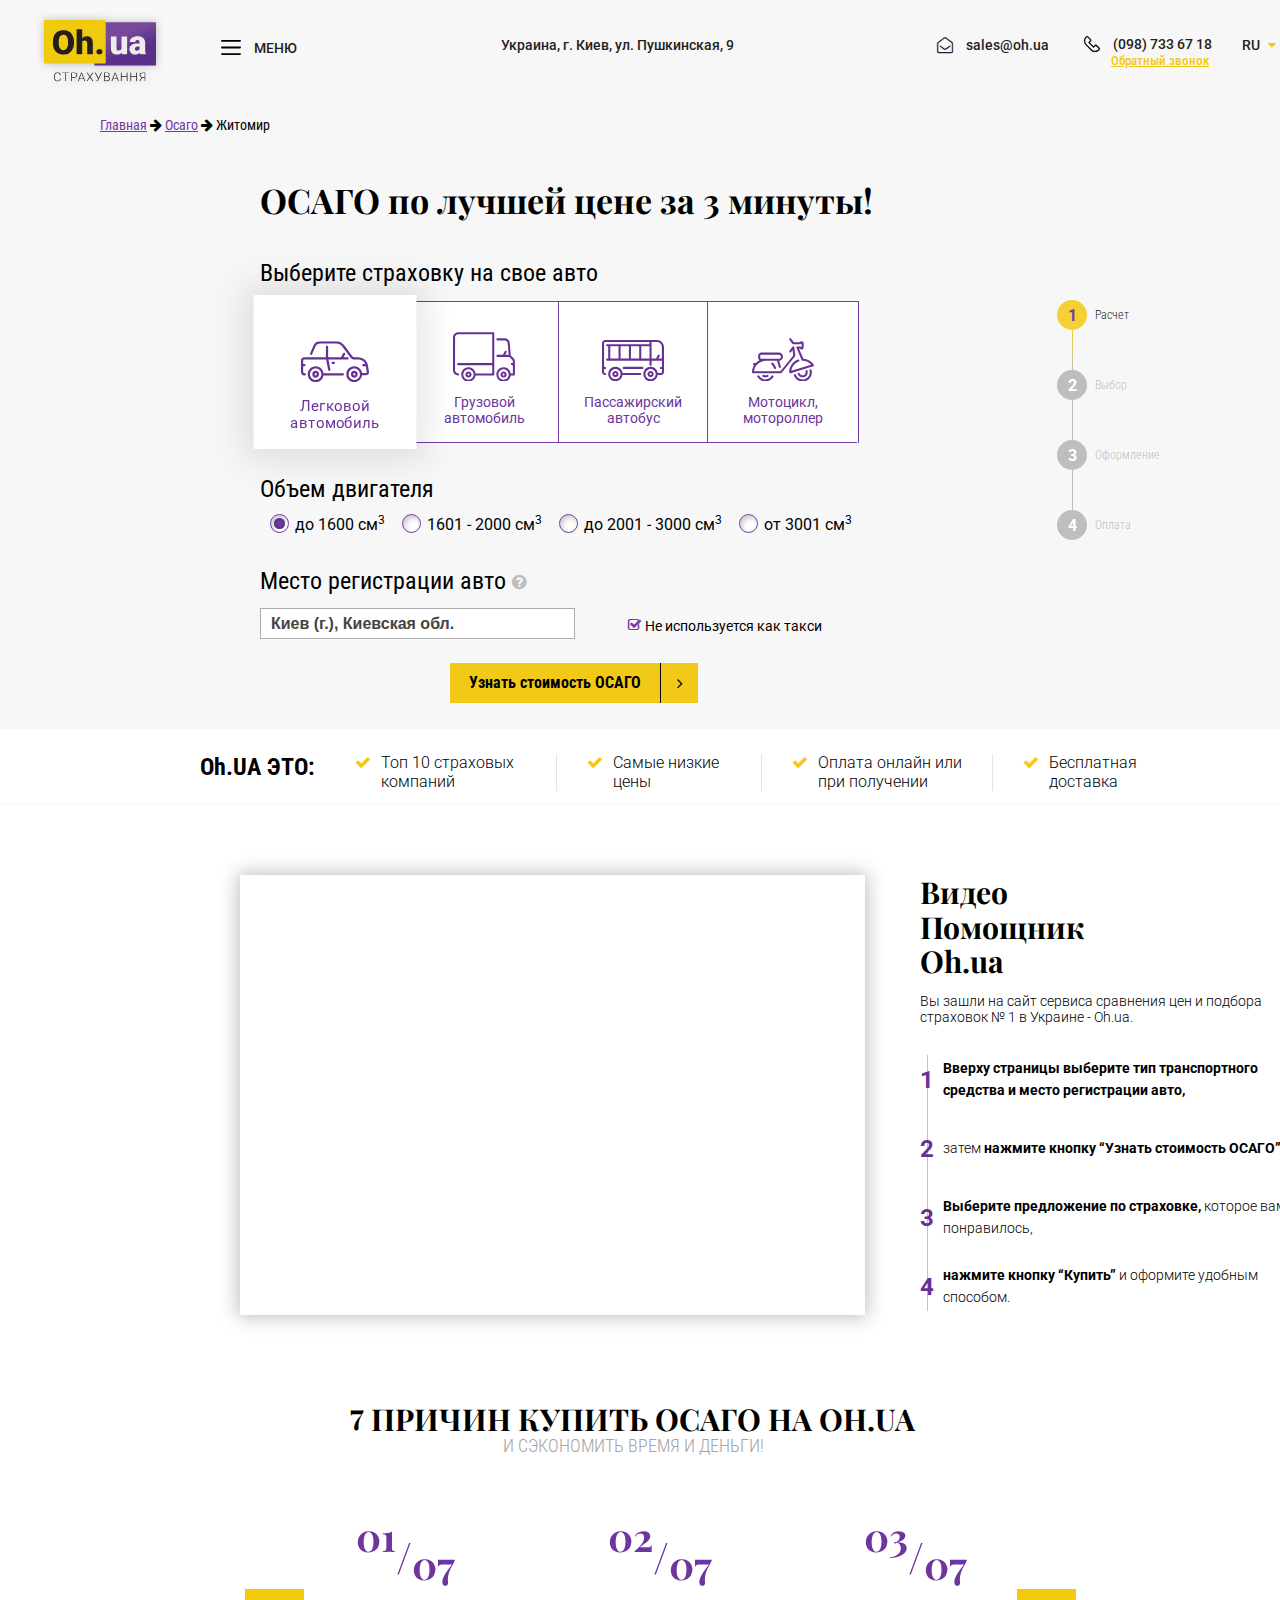
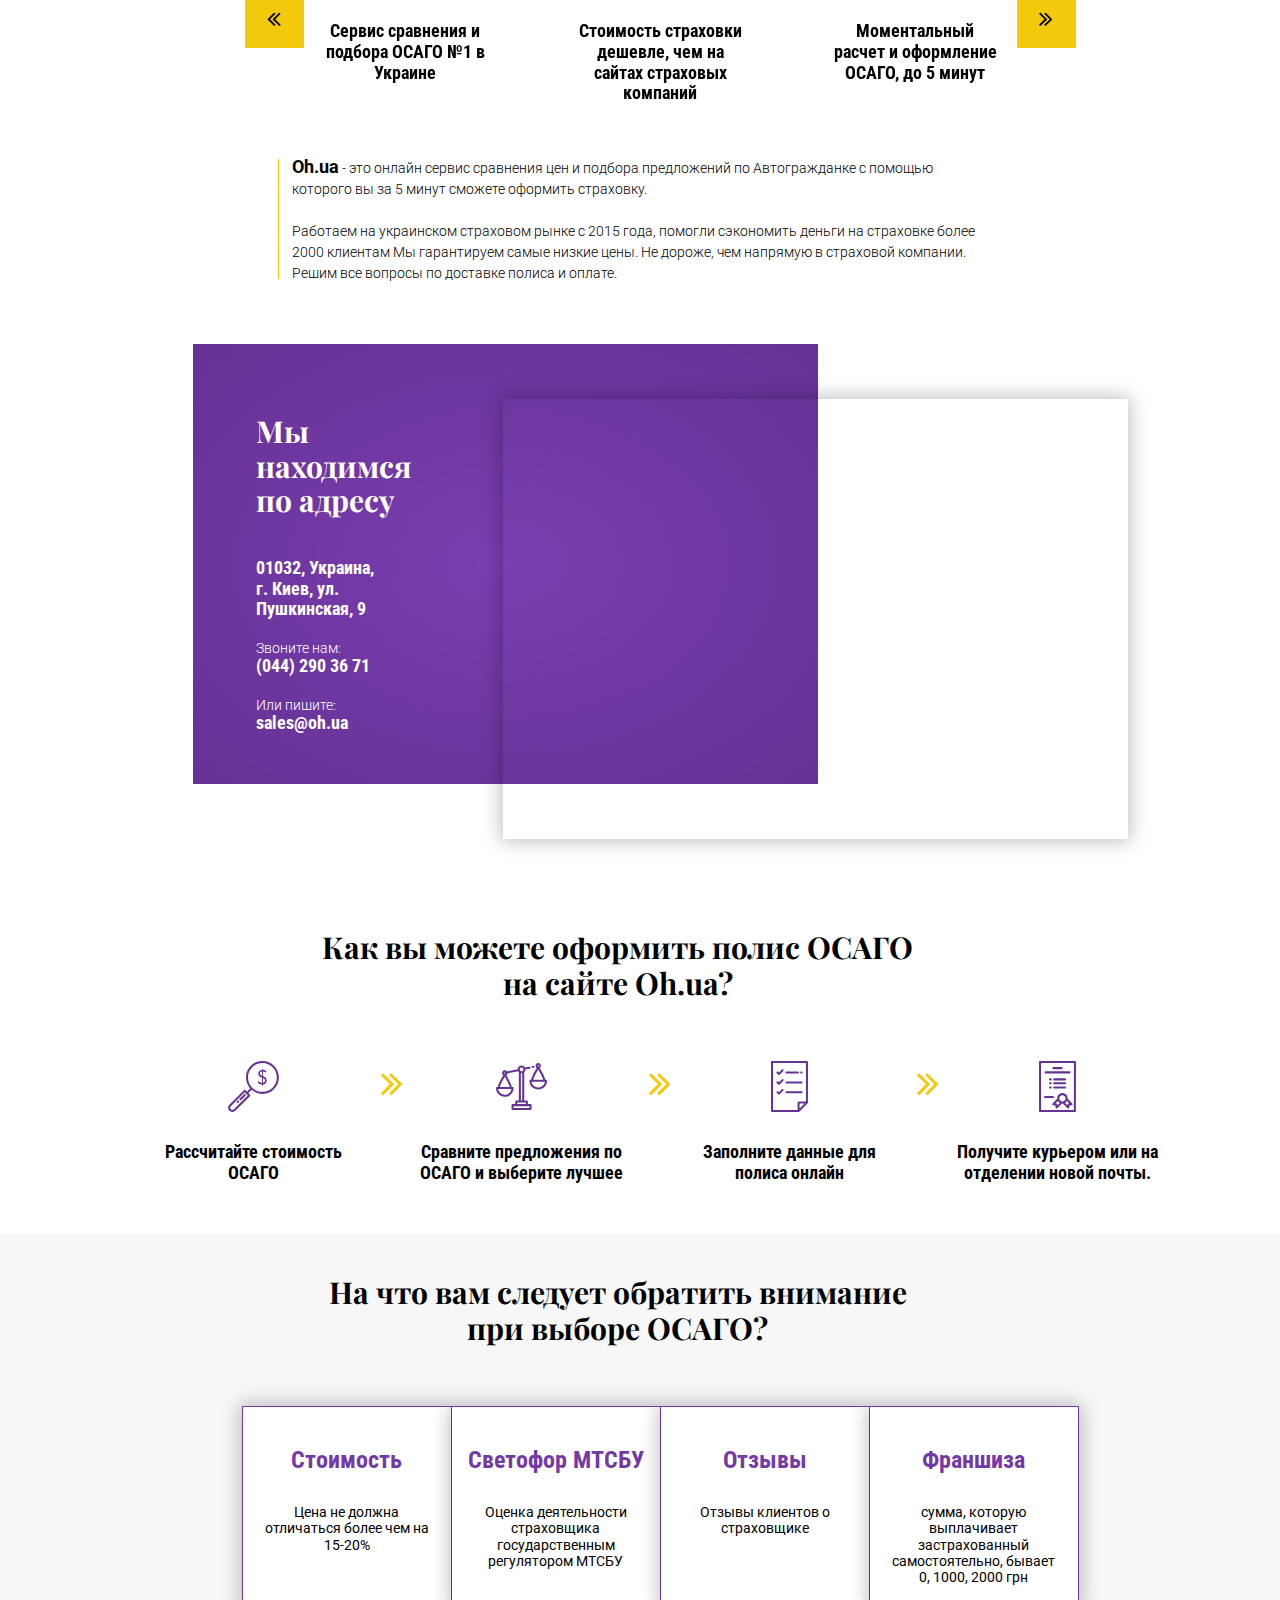
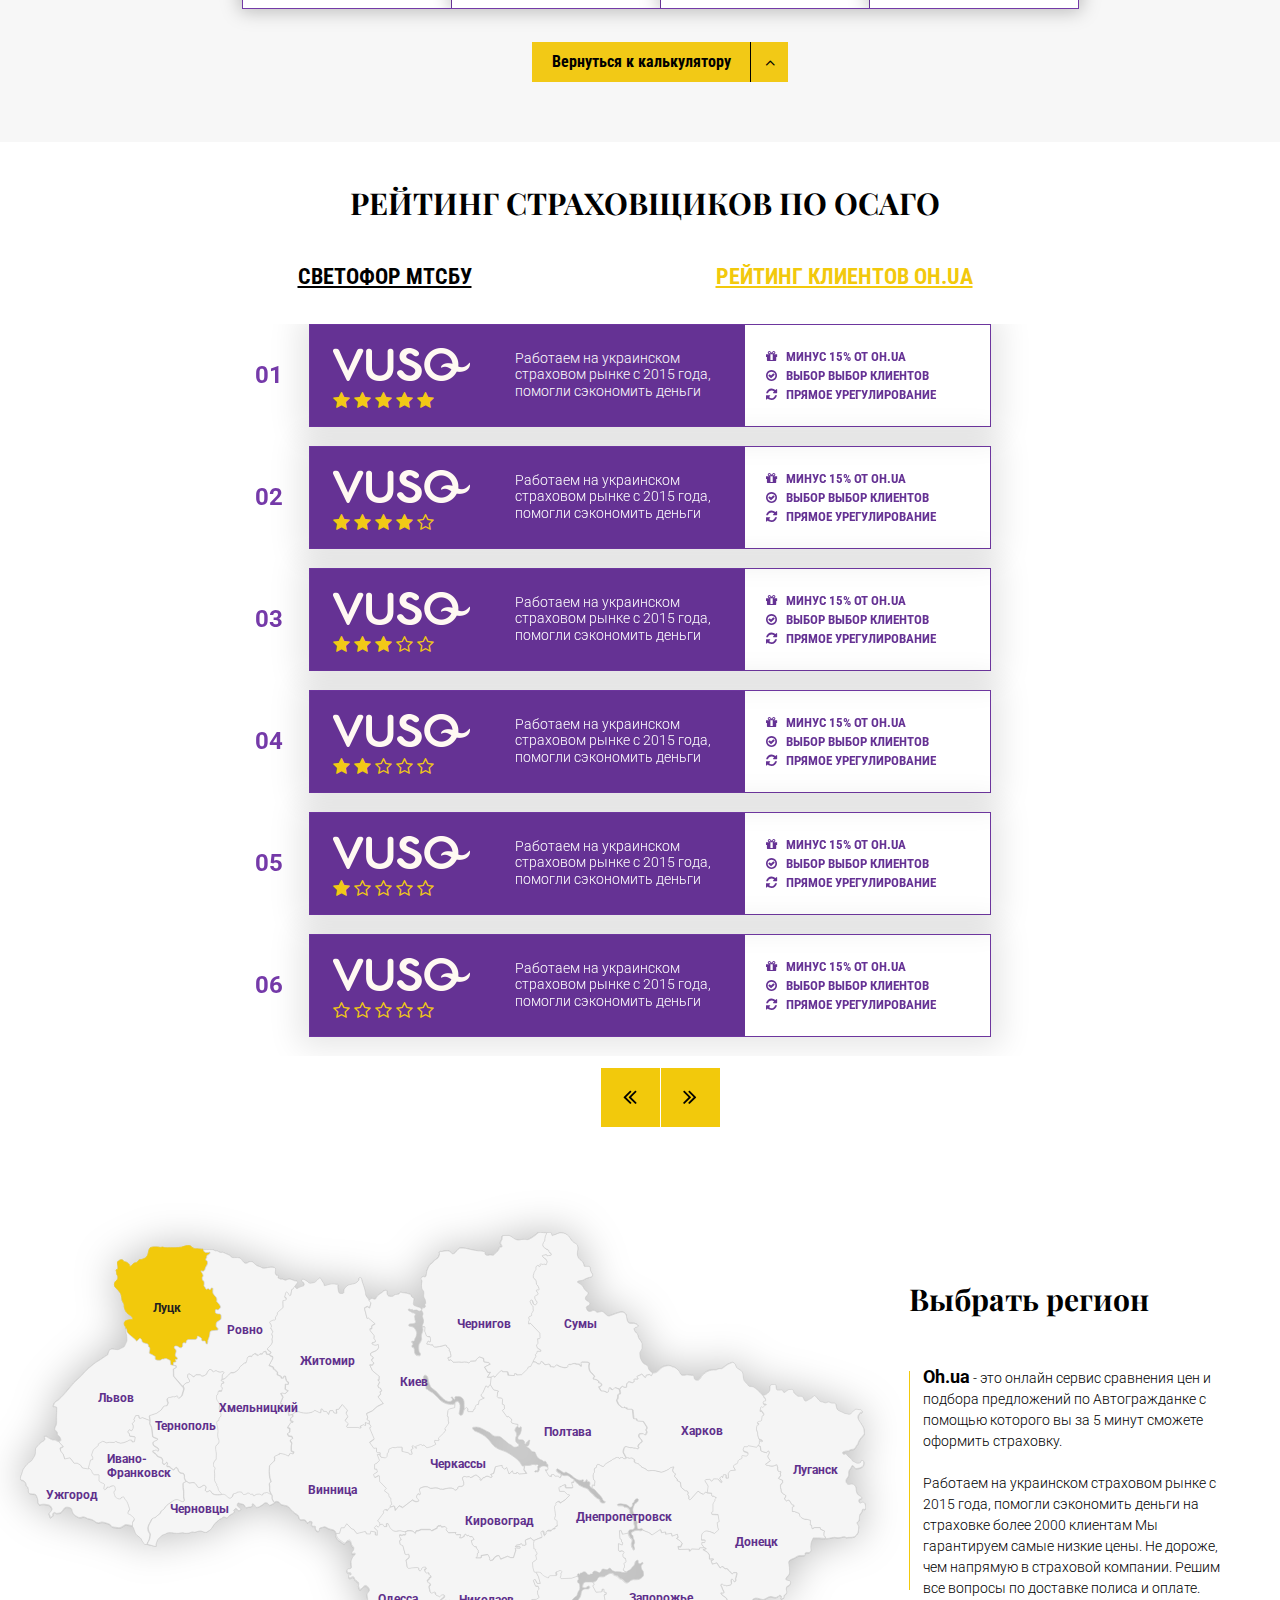
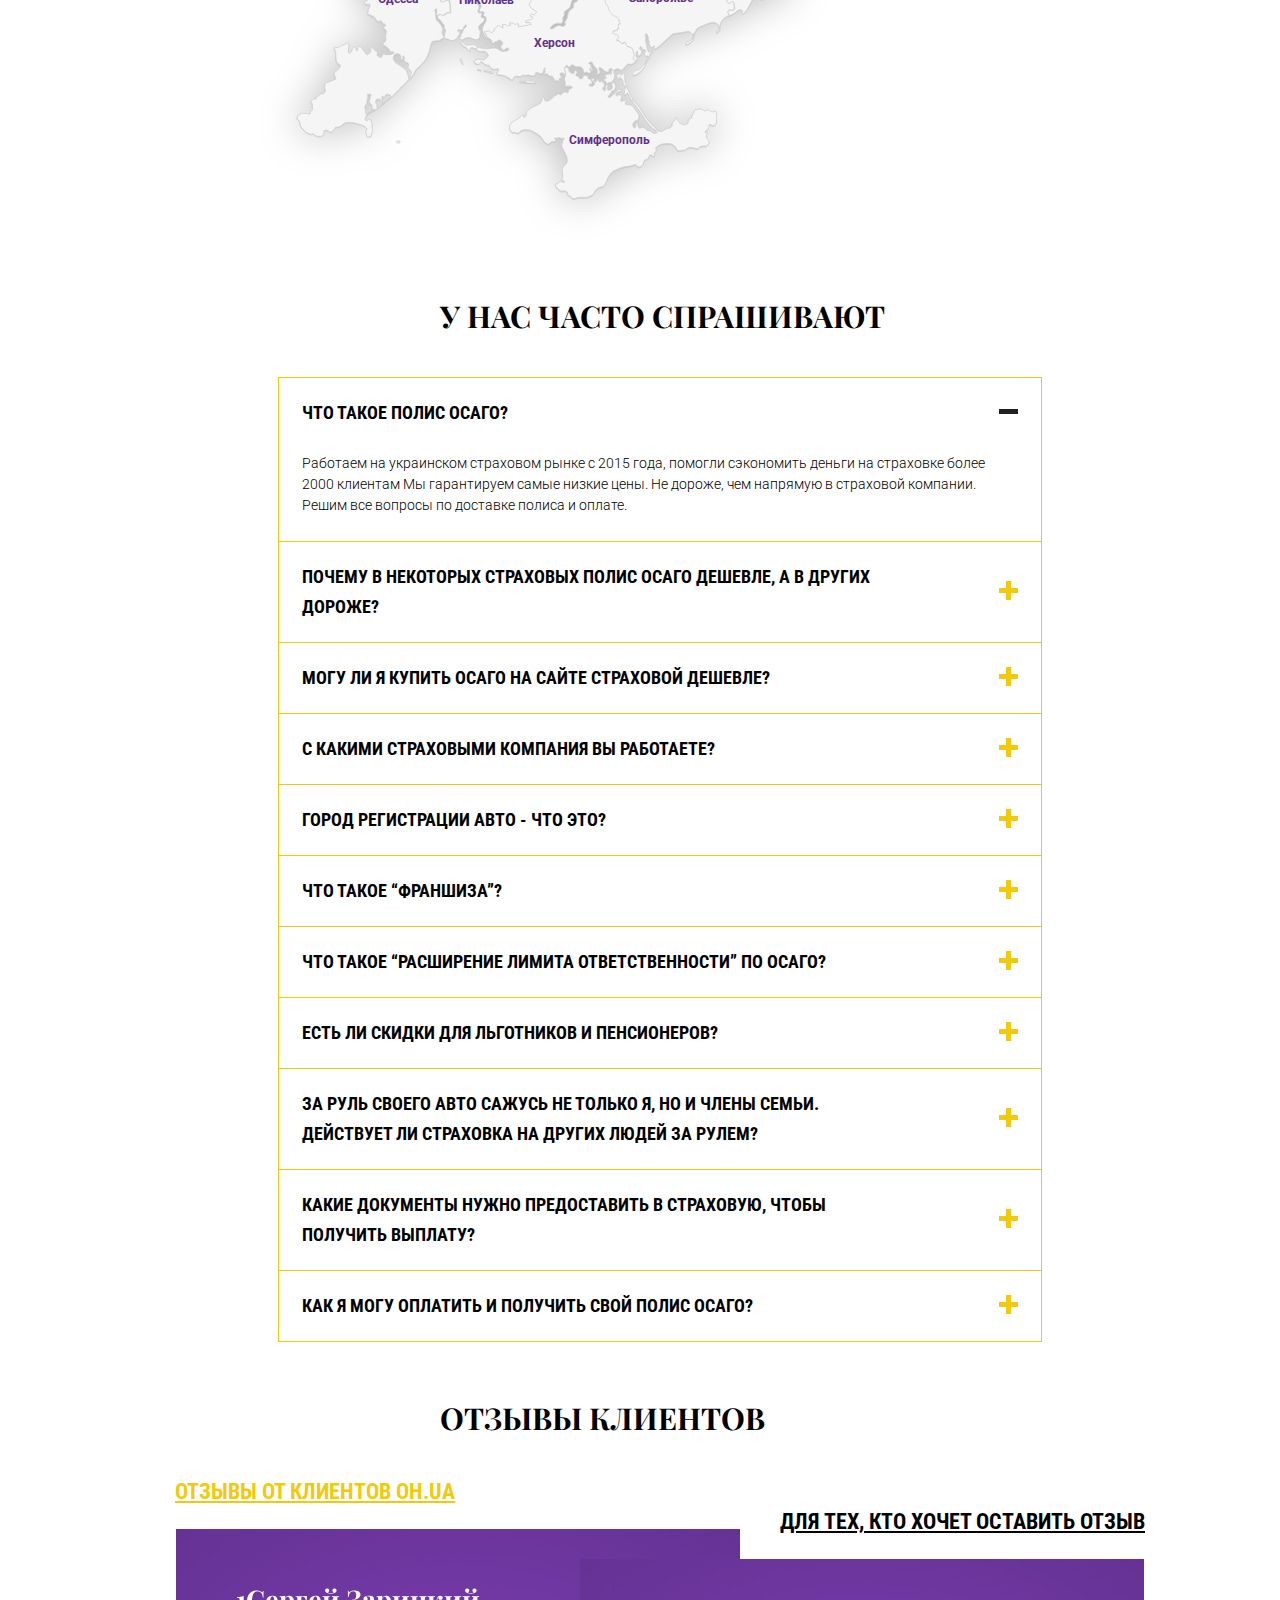
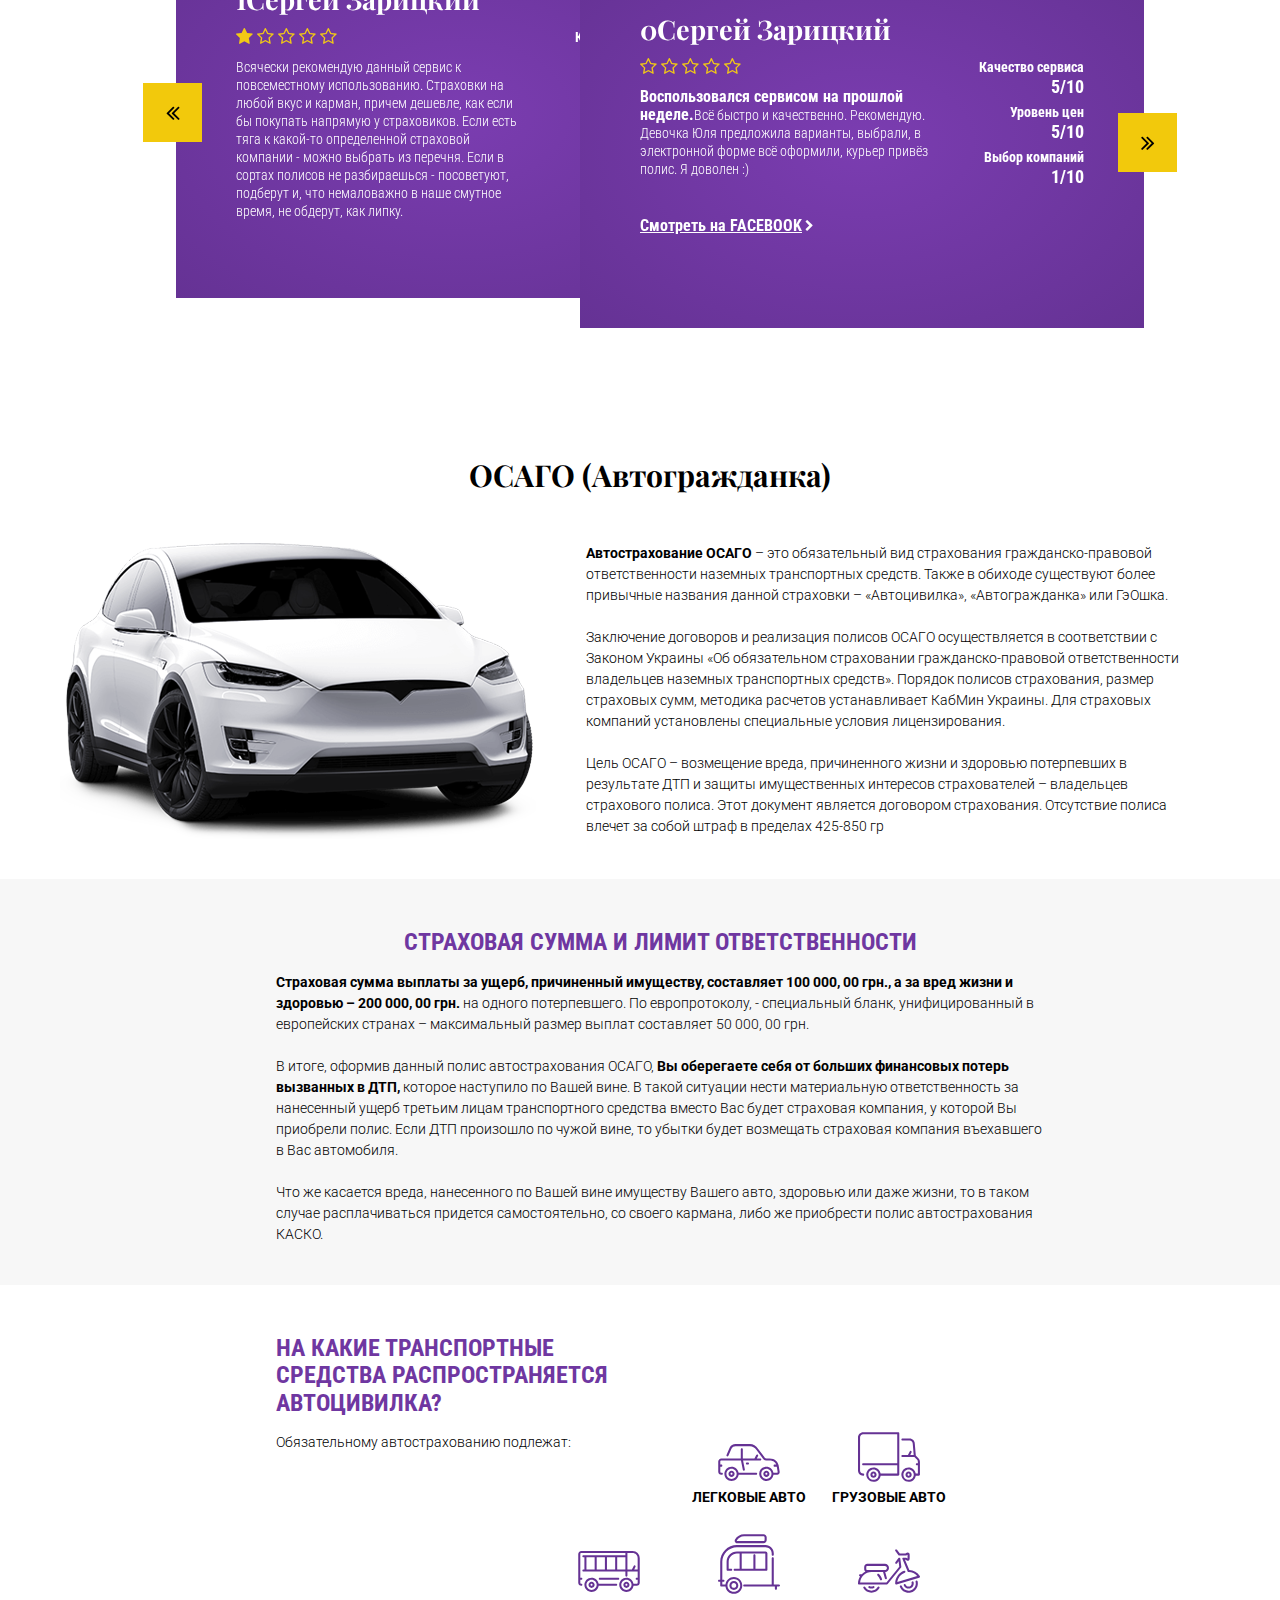
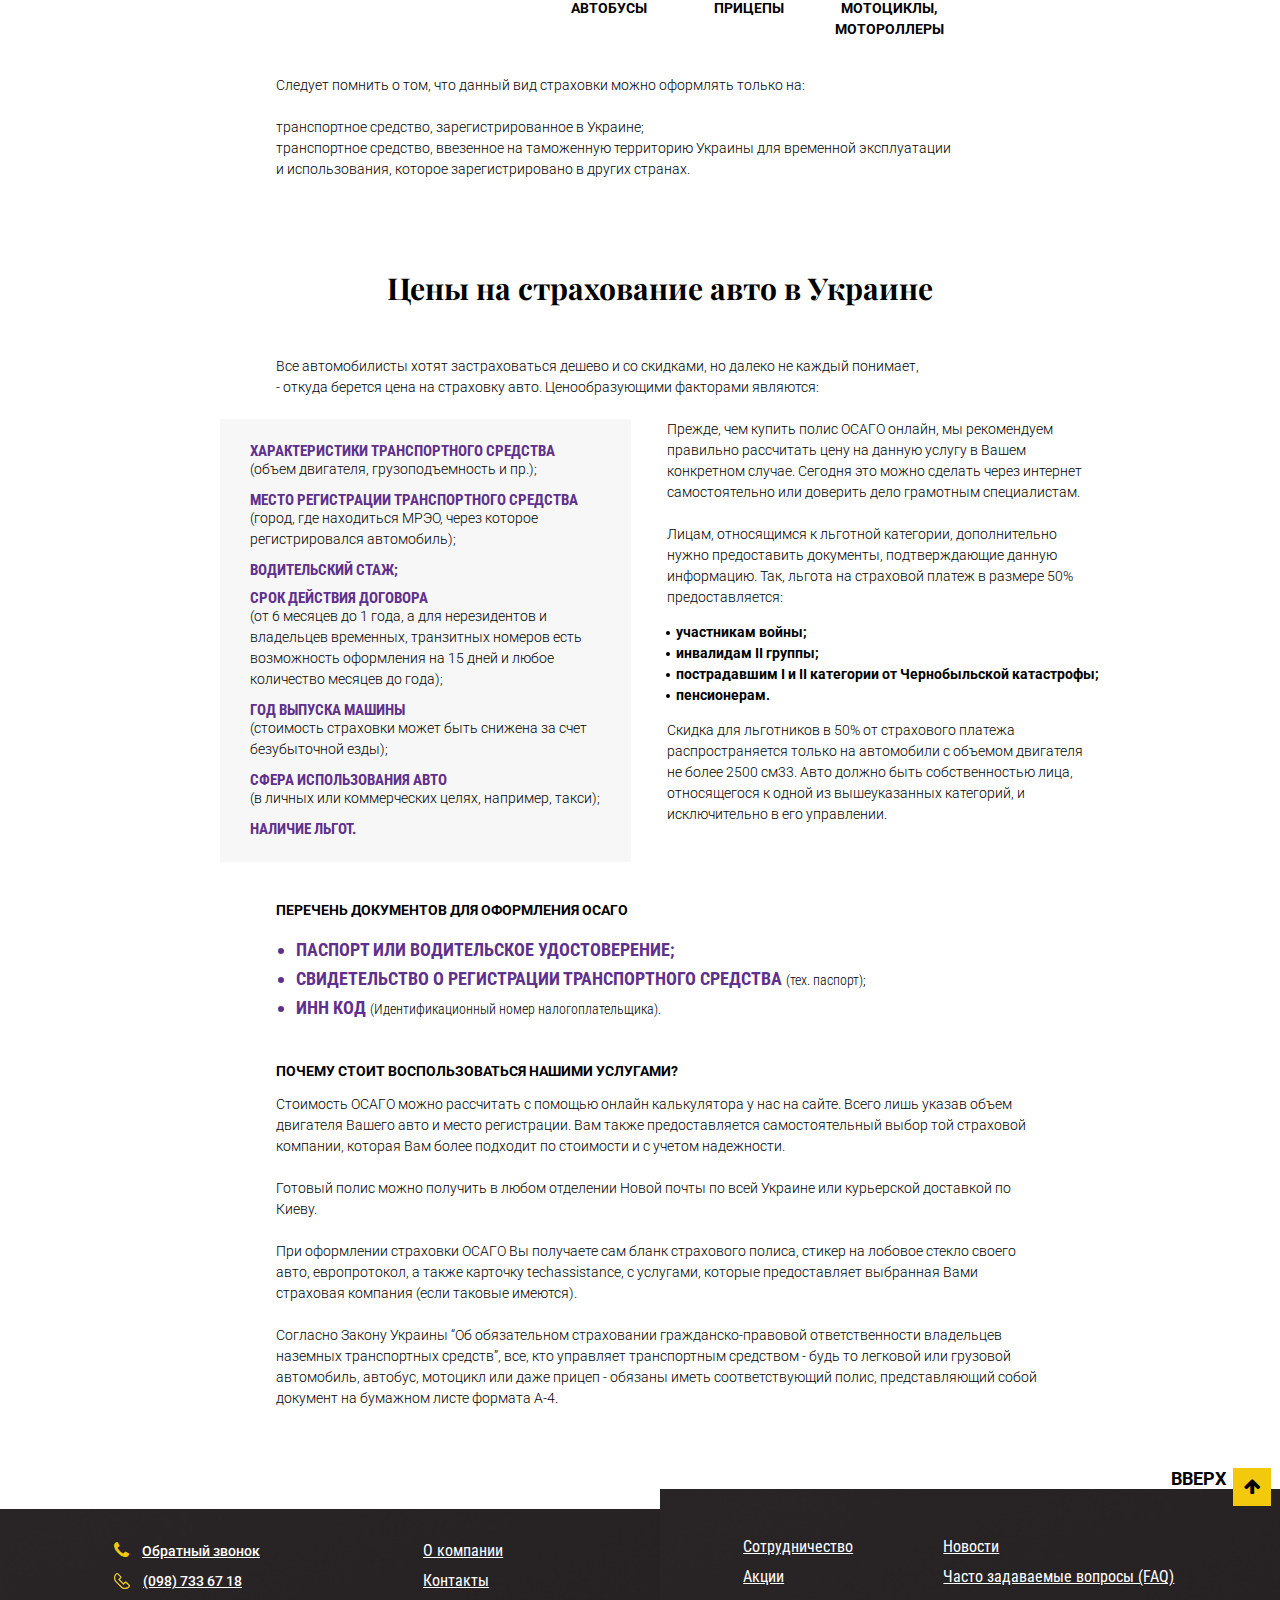
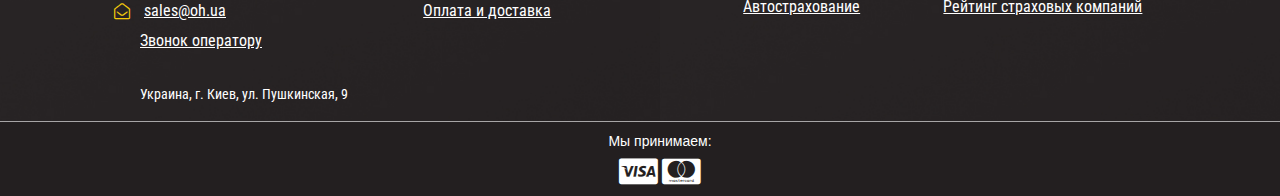
==== index.html @ e7c4cbc6 "some fixes (osago vehicle calculator same grey as header, b-finalize__btn_method - with anchor, fran" ====
<!DOCTYPE html>
<html lang="ru">
<head>
	<meta charset="utf-8">
	<meta http-equiv="X-UA-Compatible" content="IE=edge">
	<meta name="viewport" content="width=device-width, initial-scale=1">
	
	<title>ОСАГО-Ленд</title>
	<link href="./css/normalize.css" rel="stylesheet">
	<link href="https://maxcdn.bootstrapcdn.com/font-awesome/4.7.0/css/font-awesome.min.css" rel="stylesheet">
	<link href="./css/selectric.css" rel="stylesheet">
<!--
	<link href="./css/classic.css" rel="stylesheet">
	<link href="./css/classic.date.css" rel="stylesheet">
-->
	<link href="./css/jquery.auto-complete.css" rel="stylesheet">
	<link href="./css/default.css" rel="stylesheet">
	<link href="./css/default.date.css" rel="stylesheet">
	<link href="./css/styles.css" rel="stylesheet">

    <script>
        dataLayer=[];   // google tagManager imitation
    </script>
    
	<!-- HTML5 shim and Respond.js for IE8 support of HTML5 elements and media queries -->
	<!-- WARNING: Respond.js doesn't work if you view the page via file:// -->
	<!--[if lt IE 9]>
		<script src="https://oss.maxcdn.com/html5shiv/3.7.3/html5shiv.min.js"></script>
		<script src="https://oss.maxcdn.com/respond/1.4.2/respond.min.js"></script>
	<![endif]-->
</head>
<body>
	<div id="headerWrapper">
        <header class="b-header b-container b-container_mid" id="header">
            <a href="#" class="b-logo__link">
                <img src="./img/logo.svg" alt="OH.UA лого" class="b-logo">
            </a>
            <button class="b-btn_menu" id="menuBtn">
                <span class="b-menu__icon">
                    <span class="b-icon_bars"></span>
                    <span class="fa fa-times" aria-hidden="true"></span>
                </span>
                <span class="b-btn__text">Меню</span>
            </button>
            <span class="b-adress_header">Украина, г. Киев, ул. Пушкинская, 9</span>
            <a href="mailto:sales@oh.ua" class="b-header__link b-header__link_email">
                <span class="fa fa-envelope-open-o" aria-hidden="true"></span>
                <span class="b-link__text">sales@oh.ua</span>
            </a>
            <div class="b-call">
                <a href="tel:0442903669" class="b-header__link b-header__link_phone">
                    <span class="b-icon_phone"></span>
                    <span class="b-link__text">(098) 733 67 18</span>
                </a>
                <a class="b-header__link b-btn_callback js-btn_callback callback" id="callbackBtn">Обратный звонок</a>
            </div>
            <div class="b-btn_lang b-btn_menu" id="langBtn">
                <span>RU</span>
                <ul class="b-dropdown_lang">
                    <li><a href="https://oh.ua/ua/" class="set-lang b-link_lang">UA</a></li>
                </ul>
            </div>
            <div class="b-menu" id="mainMenu">
                <div class="b-modal__btn_close js-menu__close">
                    <span class="fa fa-times" aria-hidden="true"></span>
                </div>
                <ul class="b-menu__list">
                    <li class="b-menu__item">
                        <a href="#" class="b-menu__heading"><span>ОСАГО</span></a>
                        <span class="b-heading_submenu">Регион:</span>
                        <ul class="b-submenu">
                            <li><a href="#" class="b-submenu__link">ОСАГО в Харькове</a></li>
                            <li><a href="#" class="b-submenu__link">ОСАГО в Днепре</a></li>
                            <li><a href="#" class="b-submenu__link">ОСАГО в Запорожье</a></li>
                            <li><a href="#" class="b-submenu__link">ОСАГО в Одессе</a></li>
                            <li><a href="#" class="b-submenu__link">ОСАГО во Львове</a></li>
                            <li><a href="#" class="b-submenu__link b-submenu__link_more">Другие регионы</a></li>
                        </ul>
                        <span class="b-heading_submenu">Доп услуги:</span>
                        <ul class="b-submenu">
                            <li><a href="#" class="b-submenu__link">Электронный полис ОСАГО</a></li>
                            <li><a href="#" class="b-submenu__link">ОСАГО с доставкой</a></li>
                        </ul>
                    </li>
                    <li class="b-menu__item">
                        <a href="#" class="b-menu__heading"><span>КАСКО</span></a>
                        <span class="b-heading_submenu">Регион:</span>
                        <ul class="b-submenu">
                            <li><a href="#" class="b-submenu__link">КАСКО в Харькове</a></li>
                            <li><a href="#" class="b-submenu__link">КАСКО в Днепре</a></li>
                            <li><a href="#" class="b-submenu__link">КАСКО в Запорожье</a></li>
                            <li><a href="#" class="b-submenu__link">КАСКО в Одессе</a></li>
                            <li><a href="#" class="b-submenu__link">КАСКО во Львове</a></li>
                            <li><a href="#" class="b-submenu__link b-submenu__link_more">Другие регионы</a></li>
                        </ul>
                        <span class="b-heading_submenu">Доп услуги:</span>
                        <ul class="b-submenu">
                            <li><a href="#" class="b-submenu__link">Проверить полис КАСКО</a></li>
                        </ul>
                    </li>
                    <li class="b-menu__item">
                        <a href="#" class="b-menu__heading"><span>Туристическое страхование</span></a>
                        <span class="b-heading_submenu">Регион:</span>
                        <ul class="b-submenu">
                            <li><a href="#" class="b-submenu__link">Туристическое страхование в Харькове</a></li>
                            <li><a href="#" class="b-submenu__link">Туристическое страхование в Днепре</a></li>
                            <li><a href="#" class="b-submenu__link">Туристическое страхование в Запорожье</a></li>
                            <li><a href="#" class="b-submenu__link">Туристическое страхование в Одессе</a></li>
                            <li><a href="#" class="b-submenu__link">Туристическое страхование во Львове</a></li>
                            <li><a href="#" class="b-submenu__link b-submenu__link_more">Другие регионы</a></li>
                        </ul>
                        <span class="b-heading_submenu">Доп услуги:</span>
                        <ul class="b-submenu">
                            <li><a href="#" class="b-submenu__link">Страхование для визы</a></li>
                            <li><a href="#" class="b-submenu__link">Страхование для рабочей визы</a></li>
                        </ul>
                    </li>
                    <li class="b-menu__item">
                        <a href="#" class="b-menu__heading"><span>Зеленая карта</span></a>
                        <span class="b-heading_submenu">Регион:</span>
                        <ul class="b-submenu">
                            <li><a href="#" class="b-submenu__link">Зеленая карта в Харькове</a></li>
                            <li><a href="#" class="b-submenu__link">Зеленая карта в Днепре</a></li>
                            <li><a href="#" class="b-submenu__link">Зеленая карта в Запорожье</a></li>
                            <li><a href="#" class="b-submenu__link">Зеленая карта в Одессе</a></li>
                            <li><a href="#" class="b-submenu__link">Зеленая карта во Львове</a></li>
                            <li><a href="#" class="b-submenu__link b-submenu__link_more">Другие регионы</a></li>
                        </ul>
                    </li>
                </ul>
                <a class="b-menu__item_callback b-header__link b-btn_callback js-btn_callback callback">Обратный звонок</a>
            </div>
        </header>
    </div>
	<section class="b-section_calculator" id="calculator">
        <div class="b-container_preloader" style="display:none">
             <div class="b-wrap_preloader">
                <div class="md-preloader"><svg xmlns="http://www.w3.org/2000/svg" version="1.1" height="75" width="75" viewbox="0 0 75 75"><circle cx="37.5" cy="37.5" r="33.5" stroke-width="8"/></svg></div>
             </div>
        </div>
        <div class="js-ajax_calculator">
            <div class="b-section_crumbs">
                <div class="b-container">
                    <ol class="b-crumbs">
                        <li class="b-crumbs__item" itemscope="" itemtype="http://data-vocabulary.org/Breadcrumb">
                            <a href="http://test.oh.ua/">Главная</a>
                        </li>
                        <li class="b-crumbs__item" itemscope="" itemtype="http://data-vocabulary.org/Breadcrumb">
                            <a href="http://test.oh.ua/ohproject/">Осаго</a>
                        </li>
                        <li class="b-crumbs__item" itemscope="" itemtype="http://data-vocabulary.org/Breadcrumb">
                            <span>Житомир</span>
                        </li>
                    </ol>
                </div>
            </div>
            <div class="b-container b-container__calculator_vehicle">
                <div class="b-calculator b-calculator_vehicle">
                    <h1 class="b-calculator__heading_main">ОСАГО по лучшей цене за 3 минуты!</h1>
                    <form action="" class="b-form_calculator b-form_vehicle" id="vehicleForm">
                        <span class="b-calculator__heading">Выберите страховку на свое авто 
<!--                            <span class="b-icon_tolltip fa fa-question-circle" aria-hidden="true" title="Выберите страховку на свое ТС"></span>-->
                        </span>
                        <div class="b-vehicles">
                            <input type="radio" class="sr-only" id="car" value="car" name="vehicle" checked>
                            <label class="b-vehicle b-vehicle_active js-vehicle_active" for="car">
                                <span class="b-vehicle__back">
                                    <svg viewBox="0 0 409.9 246.5" class="svg-vehicle svg-vehicle_car" id="svg-car">
                                            <path class="st0" d="M58.7,82.1c3.5,1.5,7.5-0.1,9-3.6L88,31.1c5.7-11.4,14.6-16.7,28-16.7h95.6c16.6,0,31.9,8.8,42.3,24.6 l40.8,54.2c1.8,3.3,10.2,16.8,26.1,16.8h20.5c29.3,0,40.9,16.2,45.4,27.3h-11.3c-3.8,0-6.8,3.1-6.8,6.8c0,3.8,3.1,6.8,6.8,6.8 h14.7l5.6,34.6c0.5,1.8,0.3,3.2-0.5,4.2c-1,1.4-3.3,2.1-6.2,2.1h-21c-3.3-23.1-23.2-41-47.2-41c-26.3,0-47.8,21.4-47.8,47.8 c0,26.4,21.4,47.8,47.8,47.8c24,0,43.9-17.8,47.2-41h21c7.2,0,13.3-2.6,17-7.5c3.4-4.4,4.4-10.1,3-15.4l-6.4-39.9 c-4.5-22.5-23-46.4-61.3-46.4h-20.5c-9.1,0-14.2-9.8-14.2-9.8c-0.2-0.4-0.4-0.8-0.7-1.1l-40.8-54.3c-12.5-19-32.5-30.4-53.4-30.4  h-95.6c-18.7,0-32.2,8.2-40.4,24.6L55.2,73.2C53.7,76.6,55.3,80.7,58.7,82.1L58.7,82.1z M320.8,232.9c-18.8,0-34.1-15.3-34.1-34.1 c0-18.8,15.3-34.1,34.1-34.1c18.8,0,34.1,15.3,34.1,34.1C354.9,217.6,339.6,232.9,320.8,232.9L320.8,232.9z M320.8,232.9"/>
                                            <path d="M20.5,205.6H24c3.8,0,6.8-3.1,6.8-6.8c0-3.8-3.1-6.8-6.8-6.8h-3.5c-3.8,0-6.8-3.1-6.8-6.8V151h6.8c3.8,0,6.8-3.1,6.8-6.8 c0-3.8-3.1-6.8-6.8-6.8h-6.8v-20.5c0-3.8,3.1-6.8,6.8-6.8h130.9l12.6,62.8c0.6,3.2,3.5,5.5,6.7,5.5c0.4,0,0.9,0,1.3-0.1 c3.7-0.7,6.1-4.3,5.4-8l-12-60.1h114.5c3.8,0,6.8-3.1,6.8-6.8c0-3.8-3.1-6.8-6.8-6.8h-23.1l8.7-17.4c1.7-3.4,0.3-7.5-3.1-9.2 c-3.4-1.7-7.5-0.3-9.2,3.1l-11.8,23.5h-77.6V34.9c0-3.8-3.1-6.8-6.8-6.8c-3.8,0-6.8,3.1-6.8,6.8v61.4H20.5 C9.2,96.3,0,105.5,0,116.8v68.3C0,196.4,9.2,205.6,20.5,205.6L20.5,205.6z M20.5,205.6"/>
                                            <path d="M259.4,198.7c0-3.8-3.1-6.8-6.8-6.8H136c-3.3-23.1-23.2-41-47.2-41C62.4,151,41,172.4,41,198.7c0,26.4,21.4,47.8,47.8,47.8 c24,0,43.9-17.8,47.2-41h116.5C256.3,205.6,259.4,202.5,259.4,198.7L259.4,198.7z M88.7,232.9c-18.8,0-34.1-15.3-34.1-34.1 c0-18.8,15.3-34.1,34.1-34.1s34.1,15.3,34.1,34.1C122.9,217.6,107.6,232.9,88.7,232.9L88.7,232.9z M88.7,232.9"/>
                                            <path d="M320.8,178.3c-11.3,0-20.5,9.2-20.5,20.5c0,11.3,9.2,20.5,20.5,20.5c11.3,0,20.5-9.2,20.5-20.5 C341.3,187.5,332.1,178.3,320.8,178.3L320.8,178.3z M320.8,205.6c-3.8,0-6.8-3.1-6.8-6.8c0-3.8,3.1-6.8,6.8-6.8 c3.8,0,6.8,3.1,6.8,6.8C327.6,202.5,324.6,205.6,320.8,205.6L320.8,205.6z M320.8,205.6"/>
                                            <path d="M191.1,123.7c-3.8,0-6.8,3.1-6.8,6.8c0,3.8,3.1,6.8,6.8,6.8h6.8c3.8,0,6.8-3.1,6.8-6.8c0-3.8-3.1-6.8-6.8-6.8H191.1z M191.1,123.7"/>
                                            <path d="M88.7,178.3c-11.3,0-20.5,9.2-20.5,20.5c0,11.3,9.2,20.5,20.5,20.5c11.3,0,20.5-9.2,20.5-20.5 C109.2,187.5,100,178.3,88.7,178.3L88.7,178.3z M88.7,205.6c-3.8,0-6.8-3.1-6.8-6.8c0-3.8,3.1-6.8,6.8-6.8c3.8,0,6.8,3.1,6.8,6.8 C95.6,202.5,92.5,205.6,88.7,205.6L88.7,205.6z M88.7,205.6"/>
                                        </svg>
                                    <span class="b-vehicle__title">Легковой автомобиль</span>
                                </span>
                            </label>
                            <input type="radio" class="sr-only" id="truck" value="truck" name="vehicle">
                            <label class="b-vehicle" for="truck">
                                <span class="b-vehicle__back">
                                    <svg viewBox="0 0 409.9 328.6" class="svg-vehicle svg-vehicle_cargo" id="svg-cargo">
                                            <path d="M400.8,173.6l-18.7-18.7l-6.6-78.9c0-18.8-15.3-34.1-34.1-34.1h-47.8c-3.8,0-6.8,3.1-6.8,6.8c0,3.8,3.1,6.8,6.8,6.8h47.8 c11.1,0,20.5,9.4,20.5,21l6.2,74.5h-22.5l8.7-17.4c1.7-3.4,0.3-7.5-3.1-9.2c-3.4-1.7-7.5-0.3-9.2,3.1l-11.8,23.5h-36.7 c-3.8,0-6.8,3.1-6.8,6.8c0,3.8,3.1,6.8,6.8,6.8h79.1l18.5,18.5c3.9,3.9,4.8,12.8,4.8,15.7v6.8h-6.8c-3.8,0-6.8,3.1-6.8,6.8 c0,3.8,3.1,6.8,6.8,6.8h6.8V274h-14.2c-3.3-23.1-23.2-41-47.2-41c-26.4,0-47.8,21.4-47.8,47.8c0,26.4,21.4,47.8,47.8,47.8 c24,0,43.9-17.8,47.2-41h21c3.8,0,6.8-3.1,6.8-6.8v-81.9C409.6,197.3,409.4,182.2,400.8,173.6L400.8,173.6z M334.5,315 c-18.8,0-34.1-15.3-34.1-34.1c0-18.8,15.3-34.1,34.1-34.1c18.8,0,34.1,15.3,34.1,34.1C368.6,299.7,353.3,315,334.5,315L334.5,315z M334.5,315"/>
                                            <path d="M102.4,260.4c-11.3,0-20.5,9.2-20.5,20.5c0,11.3,9.2,20.5,20.5,20.5c11.3,0,20.5-9.2,20.5-20.5 C122.9,269.6,113.7,260.4,102.4,260.4L102.4,260.4z  M102.4,287.7c-3.8,0-6.8-3.1-6.8-6.8c0-3.8,3.1-6.8,6.8-6.8 c3.8,0,6.8,3.1,6.8,6.8C109.2,284.6,106.2,287.7,102.4,287.7L102.4,287.7z M102.4,287.7"/>
                                            <path class="st0" d="M334.5,260.4c-11.3,0-20.5,9.2-20.5,20.5c0,11.3,9.2,20.5,20.5,20.5c11.3,0,20.5-9.2,20.5-20.5 C355,269.6,345.8,260.4,334.5,260.4L334.5,260.4z M334.5,287.7c-3.8,0-6.8-3.1-6.8-6.8c0-3.8,3.1-6.8,6.8-6.8 c3.8,0,6.8,3.1,6.8,6.8C341.3,284.6,338.3,287.7,334.5,287.7L334.5,287.7z M334.5,287.7"/>
                                            <path class="st0" d="M266.2,1H34.1C15.3,1,0,16.3,0,35.1v218.5c0,19.1,15,34.1,34.1,34.1c3.8,0,6.8-3.1,6.8-6.8 c0-3.8-3.1-6.8-6.8-6.8c-11.5,0-20.5-9-20.5-20.5V35.1c0-11.3,9.2-20.5,20.5-20.5h225.3v191.1H34.1c-3.8,0-6.8,3.1-6.8,6.8 c0,3.8,3.1,6.8,6.8,6.8h225.3V274H149.6c-3.3-23.1-23.2-41-47.2-41c-26.4,0-47.8,21.4-47.8,47.8c0,26.3,21.4,47.8,47.8,47.8 c24,0,43.9-17.8,47.2-41h116.6c3.8,0,6.8-3.1,6.8-6.8V7.8C273.1,4,270,1,266.2,1L266.2,1z M102.4,315c-18.8,0-34.1-15.3-34.1-34.1 c0-18.8,15.3-34.1,34.1-34.1c18.8,0,34.1,15.3,34.1,34.1C136.5,299.7,121.2,315,102.4,315L102.4,315z M102.4,315"/>
                                        </svg>
                                    <span class="b-vehicle__title">Грузовой автомобиль</span>
                                </span>
                            </label>
                            <input type="radio" class="sr-only" id="bus" value="bus" name="vehicle">
                            <label class="b-vehicle" for="bus">
                                <span class="b-vehicle__back">
                                    <svg viewBox="0 0 409.6 273.1" class="svg-vehicle svg-vehicle_bus" id="svg-bus">
                                            <path d="M88.7,204.8c-11.3,0-20.5,9.2-20.5,20.5c0,11.3,9.2,20.5,20.5,20.5c11.3,0,20.5-9.2,20.5-20.5	C109.2,214,100,204.8,88.7,204.8L88.7,204.8z M88.7,232.1c-3.8,0-6.8-3.1-6.8-6.8c0-3.8,3.1-6.8,6.8-6.8c3.8,0,6.8,3.1,6.8,6.8 C95.6,229,92.5,232.1,88.7,232.1L88.7,232.1z M88.7,232.1"/>
                                            <path d="M361.8,0H20.5C9.2,0,0,9.2,0,20.5v191.1c0,11.3,9.2,20.5,20.5,20.5c3.8,0,6.8-3.1,6.8-6.8c0-3.8-3.1-6.8-6.8-6.8 c-3.8,0-6.8-3.1-6.8-6.8v-20.5h6.8c3.8,0,6.8-3.1,6.8-6.8c0-3.8-3.1-6.8-6.8-6.8h-6.8v-157c0-3.8,3.1-6.8,6.8-6.8H314v13.7H34.1 c-3.8,0-6.8,3.1-6.8,6.8c0,3.8,3.1,6.8,6.8,6.8H41v81.9h-6.8c-3.8,0-6.8,3.1-6.8,6.8c0,3.8,3.1,6.8,6.8,6.8H314v27.3 c0,3.8,3.1,6.8,6.8,6.8c3.8,0,6.8-3.1,6.8-6.8v-27.3h68.3v41h-6.8c-3.8,0-6.8,3.1-6.8,6.8c0,3.8,3.1,6.8,6.8,6.8h6.8v20.5 c0,3.8-3.1,6.8-6.8,6.8h-21c-3.3-23.1-23.2-41-47.2-41c-26.4,0-47.8,21.4-47.8,47.8c0,26.4,21.4,47.8,47.8,47.8 c24,0,43.9-17.8,47.2-41h21c11.3,0,20.5-9.2,20.5-20.5V47.8C409.6,21,388.6,0,361.8,0L361.8,0z M109.2,122.9H54.6V41h54.6V122.9z M177.5,122.9h-54.6V41h54.6V122.9z M245.8,122.9h-54.6V41h54.6V122.9z M314,122.9h-54.6V41H314V122.9z M320.9,259.4 c-18.8,0-34.1-15.3-34.1-34.1c0-18.8,15.3-34.1,34.1-34.1c18.8,0,34.1,15.3,34.1,34.1C355,244.1,339.7,259.4,320.9,259.4 L320.9,259.4z M395.9,122.9h-23.1l8.7-17.4c1.7-3.4,0.3-7.5-3.1-9.2c-3.4-1.7-7.5-0.3-9.2,3.1l-11.8,23.5h-29.9V13.7h34.1 c19.5,0,34.1,14.7,34.1,34.1V122.9z M395.9,122.9"/>
                                            <path d="M259.4,225.3c0-3.8-3.1-6.8-6.8-6.8H136c-3.3-23.1-23.2-41-47.2-41c-26.4,0-47.8,21.4-47.8,47.8 c0,26.4,21.4,47.8,47.8,47.8c24,0,43.9-17.8,47.2-41h116.6C256.4,232.1,259.4,229,259.4,225.3L259.4,225.3z M88.7,259.4 c-18.8,0-34.1-15.3-34.1-34.1c0-18.8,15.3-34.1,34.1-34.1s34.1,15.3,34.1,34.1C122.9,244.1,107.6,259.4,88.7,259.4L88.7,259.4z M88.7,259.4"/>
                                            <path d="M320.9,204.8c-11.3,0-20.5,9.2-20.5,20.5c0,11.3,9.2,20.5,20.5,20.5c11.3,0,20.5-9.2,20.5-20.5 C341.3,214,332.1,204.8,320.9,204.8L320.9,204.8z M320.9,232.1c-3.8,0-6.8-3.1-6.8-6.8c0-3.8,3.1-6.8,6.8-6.8 c3.8,0,6.8,3.1,6.8,6.8C327.7,229,324.6,232.1,320.9,232.1L320.9,232.1z M320.9,232.1"/>
                                            <path d="M266.2,191.1c3.8,0,6.8-3.1,6.8-6.8c0-3.8-3.1-6.8-6.8-6.8H143.4c-3.8,0-6.8,3.1-6.8,6.8c0,3.8,3.1,6.8,6.8,6.8H266.2z M266.2,191.1"/>
                                        </svg>
                                    <span class="b-vehicle__title">Пассажирский автобус</span>
                                </span>
                            </label>
                            <input type="radio" class="sr-only" id="moto" value="moto" name="vehicle">
                            <label class="b-vehicle" for="moto">
                                <span class="b-vehicle__back">
                                    <svg viewBox="0 0 409.9 287.6" class="svg-vehicle svg-vehicle_moto" id="svg-moto">
                                            <path d="M6.8,232.9h184.3c2.1,0,4-0.9,5.3-2.5l88.6-109.2c1.2-1.4,1.7-3.3,1.5-5.1l-6.8-54.6c-0.3-2.8-2.3-5-5-5.8 c-2.7-0.7-5.5,0.3-7.2,2.5L247,85.5c-2.3,3-1.7,7.3,1.4,9.6c3,2.3,7.3,1.7,9.6-1.4l10.3-13.8l4.4,35l-84.7,104.4H14 c3.5-38.2,35.7-68.3,74.8-68.3h76.8l12.2,42.8c0.9,3,3.6,4.9,6.6,4.9c0.6,0,1.3-0.1,1.9-0.3c3.6-1,5.7-4.8,4.7-8.4l-11.2-39.3 c14-1.1,25.1-12.8,25.1-27.1c0-15.1-12.2-27.3-27.3-27.3H61.4c-11.3,0-20.5,9.2-20.5,20.5v13.7c0,6.7,3.2,12.5,8.2,16.3 c-9.1,4.6-17.3,10.6-24.3,17.9H13.7c-3.8,0-6.8,3.1-6.8,6.8c0,3.8,3.1,6.8,6.8,6.8h0.4C5.2,192.1,0,208.5,0,226.1 C0,229.9,3.1,232.9,6.8,232.9L6.8,232.9z M54.6,116.9c0-3.8,3.1-6.8,6.8-6.8h116.1c7.5,0,13.7,6.1,13.7,13.7 c0,7.5-6.1,13.7-13.7,13.7H61.4c-3.8,0-6.8-3.1-6.8-6.8V116.9z M54.6,116.9"/>
                                            <path d="M128.6,163.8c-2.7,2.6-2.7,7-0.1,9.7c7.8,7.9,13.8,17.5,17.4,27.9c1,2.8,3.6,4.6,6.4,4.6 c0.7,0,1.5-0.1,2.3-0.4c3.6-1.3,5.4-5.1,4.2-8.7c-4.3-12.2-11.4-23.6-20.6-32.9C135.7,161.1,131.3,161.1,128.6,163.8L128.6,163.8z M128.6,163.8"/>
                                            <path d="M267.5,39.1c1.3,1.7,3.3,2.7,5.5,2.7H314c6.4,0,10.7-3.6,13.3-5.8c0.1-0.1,0.2-0.2,0.3-0.3 v25.9c-0.2-0.2-0.4-0.4-0.6-0.5c-2.6-2.3-6.7-5.7-13-5.7h-13.8c-2.3,0-4.4,1.1-5.7,3c-1.3,1.9-1.5,4.3-0.6,6.4l34.3,81.9 c1.1,2.5,3.6,4.2,6.3,4.2c22.1,0,42.8,9.7,56.9,26.3L260,216.8c3.5-27.9,22.4-52,49.3-61.5c3.6-1.3,5.4-5.2,4.2-8.7 c-1.3-3.6-5.1-5.4-8.7-4.2c-35.3,12.5-59,46.1-59,83.7c0,2.2,1,4.2,2.8,5.5c1.2,0.9,2.6,1.4,4.1,1.4c0.7,0,1.3-0.1,2-0.3 l150.2-45.1c2.1-0.6,3.7-2.2,4.5-4.2c0.7-2,0.5-4.3-0.7-6.1c-15.7-23.7-41.3-38.3-69.4-39.8l-28.6-68.4h3.5c1.2,0,2.2,0.7,4.2,2.4 c2.2,1.9,5.2,4.4,9.5,4.4c7.8,0,13.7-5.9,13.7-13.7V35c0-7.5-6.1-13.7-13.7-13.7c-4,0-6.9,2.3-9.1,4.2c-1.9,1.6-3.2,2.6-4.5,2.6 h-37.7L257.9,3.6c-2.3-3-6.5-3.6-9.6-1.4c-3,2.3-3.6,6.5-1.4,9.6L267.5,39.1z M267.5,39.1"/>
                                            <path d="M334.4,246.6c-8.3,0-15.7-4.9-18.9-12.6c-1.5-3.5-5.5-5.1-8.9-3.7c-3.5,1.5-5.1,5.5-3.7,8.9c5.3,12.7,17.7,20.9,31.5,20.9 c18.8,0,34.1-15.3,34.1-34.1c0-2.9-0.4-5.8-1.1-8.7c-1-3.6-4.7-5.8-8.3-4.9c-3.7,0.9-5.8,4.7-4.9,8.3c0.4,1.7,0.7,3.5,0.7,5.2 C354.8,237.4,345.7,246.6,334.4,246.6L334.4,246.6z M334.4,246.6"/>
                                            <path d="M139.4,247.5c-3.3-1.9-7.4-0.8-9.3,2.5c-8.5,14.7-24.4,23.9-41.3,23.9s-32.8-9.2-41.3-23.9c-1.9-3.3-6.1-4.4-9.3-2.5 c-3.3,1.9-4.4,6.1-2.5,9.3c11,18.9,31.3,30.7,53.2,30.7c21.8,0,42.2-11.8,53.2-30.7C143.8,253.6,142.7,249.4,139.4,247.5 L139.4,247.5z M139.4,247.5"/>
                                            <path d="M99,243.9c-6.2,3.6-14.3,3.6-20.6-0.1c-3.3-1.9-7.4-0.8-9.3,2.4c-1.9,3.3-0.8,7.4,2.4,9.3c5.2,3.1,11.2,4.7,17.3,4.7 c6,0,11.9-1.6,17-4.5c3.3-1.9,4.4-6.1,2.5-9.3C106.4,243.1,102.3,242,99,243.9L99,243.9z M99,243.9"/>
                                            <path d="M334.3,287.6c4.9,0,9.9-0.6,14.9-1.8c32.9-8.2,52.9-41.6,44.8-74.5c-0.9-3.7-4.6-5.9-8.3-5c-3.7,0.9-5.9,4.6-5,8.3 c6.4,25.6-9.2,51.6-34.8,57.9c-23.5,5.9-47.7-6.8-56.3-29.5c-1.3-3.5-5.3-5.3-8.8-4c-3.5,1.3-5.3,5.3-4,8.8 C286.1,272.2,309.3,287.6,334.3,287.6L334.3,287.6z M334.3,287.6"/>
                                        </svg>
                                    <span class="b-vehicle__title">Мотоцикл, мотороллер</span>
                                </span>
                            </label>
                        </div>
<!--                            <span class="b-icon_tolltip fa fa-question-circle" aria-hidden="true" title="Выберите обьем двигателя вашего ТС"></span>-->
                        <div class="b-vehicle__params">
                            <div class="b-params b-params_car js-params_active b-params_active">
                                <span class="b-calculator__heading b-calculator__heading_registration">Объем двигателя</span>
                                <input type="radio" class="radio sr-only" id="small" value="3" name="type" checked>
                                <label for="small">до 1600 см<sup>3</sup></label>
                                <input type="radio" class="radio sr-only" id="middle" value="4" name="type">
                                <label for="middle">1601 - 2000 см<sup>3</sup></label>
                                <input type="radio" class="radio sr-only" id="large" value="5" name="type">
                                <label for="large">до 2001 - 3000 см<sup>3</sup></label>
                                <input type="radio" class="radio sr-only" id="xlarge" value="6" name="type" >
                                <label for="xlarge">от 3001 см<sup>3</sup></label>
                            </div>
                            <div class="b-params b-params_truck">
                                <span class="b-calculator__heading b-calculator__heading_registration">Грузоподьемность</span>
                                <input type="radio" class="radio sr-only" id="light" value="7" name="type">
                                <label for="light">до 2т</label>
                                <input type="radio" class="radio sr-only" id="heavy" value="8" name="type">
                                <label for="heavy">более 2т</label>
                            </div>
                            <div class="b-params b-params_bus">
                                <span class="b-calculator__heading b-calculator__heading_registration">Пассажировместительность</span>
                                <input type="radio" class="radio sr-only" id="few" value="9" name="type">
                                <label for="few">до 20 человек</label>
                                <input type="radio" class="radio sr-only" id="many" value="10" name="type">
                                <label for="many">более 20 человек</label>
                            </div>
                            <div class="b-params b-params_moto">
                                <span class="b-calculator__heading b-calculator__heading_registration">Объем двигателя</span>
                                <input type="radio" class="radio sr-only" id="motorbike" value="1" name="type">
                                <label for="motorbike">до 300 см<sup>3</sup></label>
                                <input type="radio" class="radio sr-only" id="motorcycle" value="2" name="type">
                                <label for="motorcycle">более 300 см<sup>3</sup></label>
                            </div>
                        </div>
                        <span class="b-calculator__heading b-calculator__heading_registration">Место регистрации авто <span class="b-icon_tolltip fa fa-question-circle" aria-hidden="true" title="Введите несколько букв названия населенного пункта, затем выберете населенный пункт из списка. Место регистрации вашего ТС необходимо указывать согласно технического паспорта. (Не путать с местом жительства или прописки)"></span></span>
                        <div class="b-block_select b-selectBlock_registration">
                            <input type="text" class="b-autocomplete b-autocomplete_vehicle selectric" id="regCity" title="Введите и выберите город" data-item="Киев (г.), Киевская обл." value="Киев (г.), Киевская обл." data-item="Киев (г.), Киевская обл.">
                            <input type="hidden" class="hidden" name="regCityId" id="cityId" value="1">
                            <input type="hidden" class="hidden" name="zoneId" id="zoneId" value="1">
                            <div class="autocomplete-suggestions b-precomplete_brand js-precomplete">
                                <div class="autocomplete-suggestion" data-id="1" data-zone="1">Киев (г.), Киевская обл.</div>
                                <div class="autocomplete-suggestion" data-id="9" data-zone="3">Харьков (г.), Харьковская обл.</div>
                                <div class="autocomplete-suggestion" data-id="14" data-zone="3">Днепропетровск (г.), Днепропетровская обл.</div>
                                <div class="autocomplete-suggestion" data-id="46" data-zone="3">Мариуполь (г.), Донецкая обл.</div>
                                <div class="autocomplete-suggestion" data-id="15" data-zone="3">Львов (г.), Львовская обл.</div>
                                <div class="autocomplete-suggestion" data-id="10" data-zone="3">Одесса (г.), Одесская обл.</div>
                                <div class="autocomplete-suggestion" data-id="12" data-zone="3">Запорожье (г.), Запорожская обл.</div>
                                <div class="autocomplete-suggestion" data-id="5237" data-zone="3">Красноармейск (г.), Донецкая обл.</div>
                                <div class="autocomplete-suggestion" data-id="47" data-zone="3">Черкассы (г.), Черкасская обл.</div>
                                <div class="autocomplete-suggestion" data-id="3" data-zone="3">Бровары (г.), Киевская обл.</div>
                                <div class="autocomplete-suggestion" data-id="37" data-zone="3">Житомир (г.), Житомирская обл.</div>
                                <div class="autocomplete-suggestion" data-id="32" data-zone="3">Полтава (г.), Полтавская обл.</div>
                                <div class="autocomplete-suggestion" data-id="13" data-zone="6">Кривой Рог (г.), Днепропетровская обл.</div>
                                <div class="autocomplete-suggestion" data-id="44" data-zone="3">Николаев (г.), Николаевская обл.</div>
                            </div>
                        </div>
                        <label class="b-block_checkbox">
                           <input type="checkbox" class="sr-only" id="notTaxi" value="true" name="notTaxi" checked>
                           <span class="fa fa-check-square-o" aria-hidden="true"></span> 
                           <span class="fa fa-square-o" aria-hidden="true"></span> 
                           Не используется как такси
                        </label>
                        <button type="submit" class="b-form__submit_vehicle">
                            <span class="b-text_btn">Узнать стоимость ОСАГО</span><span class="fa fa-angle-right" aria-hidden="true"></span>
                        </button>
                    </form>
                    <ul class="b-crumbs_aside">
                        <li class="b-crumbs__item_aside b-item_active">
                            <div class="b-item__link">
                                <span class="b-item__pre">1</span>
                                <span class="b-item__text">Расчет</span>
                            </div>
                        </li>
                        <li class="b-crumbs__item_aside b-item_unactive">
                            <div class="b-item__link">
                                <span class="b-item__pre">2</span>
                                <span class="b-item__text">Выбор</span>
                            </div>
                        </li>
                        <li class="b-crumbs__item_aside b-item_unactive">
                            <div class="b-item__link">
                                <span class="b-item__pre">3</span>
                                <span class="b-item__text">Оформление</span>
                            </div>
                        </li>
                        <li class="b-crumbs__item_aside b-item_unactive">
                            <div class="b-item__link">
                                <span class="b-item__pre">4</span>
                                <span class="b-item__text">Оплата</span>
                            </div>
                        </li>
                    </ul>
                </div>
                <div class="b-advantages">
                    <span class="b-advantages__heading">Oh.UA ЭТО:</span>
                    <ul class="b-advantages__list">
                       <li><span class="fa fa-check b-list__tick" aria-hidden="true"></span>Топ 10 страховых компаний</li>
                       <li><span class="fa fa-check b-list__tick" aria-hidden="true"></span>Самые низкие цены</li>
                       <li><span class="fa fa-check b-list__tick" aria-hidden="true"></span>Оплата онлайн или при получении</li>
                       <li><span class="fa fa-check b-list__tick" aria-hidden="true"></span>Бесплатная доставка</li>
                    </ul>
                </div>
            </div>
        
        </div>
	</section>
    <section class="b-section_video">
        <div class="b-container">
            <div class="b-card b-card_video">
                <iframe width="625" height="440" src="https://www.youtube.com/embed/FpxfsSiqKuQ" frameborder="0" allowfullscreen></iframe>
            </div>
            <div class="b-videohelp">
                <div class="b-heading_videohelp">Видео<br>Помощник<br>Oh.ua</div>
                <p class="b-descr_videohelp">Вы зашли на сайт сервиса сравнения цен и подбора страховок № 1 в Украине - Oh.ua.</p>
                <ol class="b-stages_videohelp">
                    <li>
                        <div class="b-stage_videohelp"><span class="g-bold">Вверху страницы выберите тип транспортного средства и место регистрации авто,</span></div>
                    </li>
                    <li>
                        <div class="b-stage_videohelp">затем <span class="g-bold">нажмите кнопку</span><span class="g-bold"> “Узнать стоимость ОСАГО”</span>.</div>
                    </li>
                    <li>
                        <div class="b-stage_videohelp"><span class="g-bold">Выберите предложение по страховке,</span> которое вам понравилось,</div>
                    </li>
                    <li>
                        <div class="b-stage_videohelp"><span class="g-bold">нажмите кнопку “Купить”</span> и оформите удобным способом.</div>
                    </li>
                </ol>
            </div>
        </div>
    </section>
	<section class="b-section_reasons">
        <div class="b-container">
	        <span class="b-section__heading">
               <span class="b-header__num">7</span> причин купить ОСАГО на Oh.ua<br>
               <span class="b-subHeader">и сэкономить время и деньги!</span>
            </span>
            <div class="b-reasons__container_slider">
                <div class="b-reasons__slider">
                    <div class="b-slider__wrap">
                        <div class="b-slider__string">
                        <div class="b-string__slide">
                            <div class="b-reason__count">
                                <span>01</span>
                                <span>/</span>
                                <span>07</span>
                            </div>
                            <p class="b-reason__text">Сервис сравнения и подбора ОСАГО №1 в Украине</p>
                        </div>
                        <div class="b-string__slide">
                            <div class="b-reason__count">
                                <span>02</span>
                                <span>/</span>
                                <span>07</span>
                            </div>
                            <p class="b-reason__text">Стоимость страховки дешевле, чем на сайтах страховых компаний</p>
                        </div>
                        <div class="b-string__slide">
                            <div class="b-reason__count">
                                <span>03</span>
                                <span>/</span>
                                <span>07</span>
                            </div>
                            <p class="b-reason__text">Моментальный расчет и оформление ОСАГО, до 5 минут</p>
                        </div>
                        <div class="b-string__slide">
                            <div class="b-reason__count">
                                <span>04</span>
                                <span>/</span>
                                <span>07</span>
                            </div>
                            <p class="b-reason__text">Lorem ipsum dolor sit amet, consectetur adipisicing elit.</p>
                        </div>
                        <div class="b-string__slide">
                            <div class="b-reason__count">
                                <span>05</span>
                                <span>/</span>
                                <span>07</span>
                            </div>
                            <p class="b-reason__text">Lorem ipsum dolor sit amet, consectetur adipisicing elit.</p>
                        </div>
                        <div class="b-string__slide">
                            <div class="b-reason__count">
                                <span>06</span>
                                <span>/</span>
                                <span>07</span>
                            </div>
                            <p class="b-reason__text">Lorem ipsum dolor sit amet, consectetur adipisicing elit.</p>
                        </div>
                        <div class="b-string__slide">
                            <div class="b-reason__count">
                                <span>07</span>
                                <span>/</span>
                                <span>07</span>
                            </div>
                            <p class="b-reason__text">Lorem ipsum dolor sit amet, consectetur adipisicing elit.</p>
                        </div>
                    </div>
                    </div>
                    <button class="b-slider__control b-slider__control_left"><span class="fa fa-angle-double-left" aria-hidden="true"></span></button>
                    <button class="b-slider__control b-slider__control_right"><span class="fa fa-angle-double-right" aria-hidden="true"></span></button>
                </div>
                
                <p class="b-reasons__text"><span class="b-ohua">Oh.ua</span> -  это онлайн сервис сравнения цен и подбора предложений по Автогражданке с помощью которого вы за 5 минут сможете оформить страховку.<br><br>Работаем на украинском страховом рынке с 2015 года, помогли сэкономить деньги на страховке более 2000 клиентам  Мы гарантируем самые низкие цены. Не дороже, чем напрямую в страховой компании. Решим все вопросы по доставке полиса и оплате.</p>
            </div>
        </div>
	</section>
	<section class="b-section_map">
	    <div class="b-container b-container_map">
	        <div class="b-card b-card_contacts">
	            <div class="b-map__header">Мы находимся по адресу</div>
	            <p class="b-map__address">01032, Украина,<br>г. Киев, ул. Пушкинская, 9</p>
	            <p class="b-map__address"><span>Звоните нам:</span>(044) 290 36 71</p>
	            <p class="b-map__address"><span>Или пишите:</span>sales@oh.ua</p>
	        </div>
	        <div class="b-card b-card_map">
	            <iframe src="https://www.google.com/maps/embed?pb=!1m18!1m12!1m3!1d2540.715301864317!2d30.51680831566454!3d50.446403395537665!2m3!1f0!2f0!3f0!3m2!1i1024!2i768!4f13.1!3m3!1m2!1s0x40d4cef476aeabf7%3A0x7a1e66ef15f87549!2z0KHRgtGA0LDRhdC-0LLQutCwINCe0KHQkNCT0J4g0LIg0JrQuNC10LLQtSwg0L7QvdC70LDQudC9INC60LDQu9GM0LrRg9C70Y_RgtC-0YAg0LDQstGC0L7RhtC40LLQuNC70LrQuCDigJQgT2guVUE!5e0!3m2!1suk!2sua!4v1497353903019" width="625" height="454" frameborder="0" style="border:0" allowfullscreen></iframe>
	        </div>
	    </div>
	</section>
	<section class="b-section_howto">
        <div class="b-container">
	        <span class="b-section__heading b-section__heading_howto">Как вы можете оформить полис ОСАГО на сайте Oh.ua?</span>
	        <div class="b-howto__stages">
	            <span class="b-howto__stage">
	                <img src="./img/loupe.svg" alt="лупа">
	                Рассчитайте стоимость ОСАГО
	            </span>
	            <span class="fa fa-angle-double-right" aria-hidden="true"></span>
	            <span class="b-howto__stage">
	                <img src="./img/balance.svg" alt="лупа">
	                Сравните предложения по ОСАГО и выберите лучшее
	            </span>
	            <span class="fa fa-angle-double-right" aria-hidden="true"></span>
	            <span class="b-howto__stage">
	                <img src="./img/sheet.svg" alt="лупа">
	                Заполните данные для полиса онлайн
	            </span>
	            <span class="fa fa-angle-double-right" aria-hidden="true"></span>
	            <span class="b-howto__stage">
	                <img src="./img/diploma.svg" alt="лупа">
	                Получите курьером или на отделении новой почты.
<!--	                По Киеву бесплатно.-->
	            </span>
	        </div>
        </div>
    </section>
	<section class="b-section_attention">
        <div class="b-container">
	        <span class="b-section__heading b-section__heading_howto">На что  вам следует обратить внимание при выборе ОСАГО?</span>
	        <div class="b-attention__factors">
	            <div class="b-attention__factor">
	                <div class="b-factor__heading">Стоимость</div>
	                <p>Цена не должна отличаться более чем на 15-20%</p>
	            </div>
	            <div class="b-attention__factor">
	                <div class="b-factor__heading">Светофор МТСБУ</div>
	                <p>Оценка деятельности страховщика государственным регулятором  МТСБУ</p>
	            </div>
	            <div class="b-attention__factor">
	                <div class="b-factor__heading">Отзывы</div>
	                <p>Отзывы клиентов о страховщике</p>
	            </div>
	            <div class="b-attention__factor">
	                <div class="b-factor__heading">Франшиза</div>
	                <p>сумма, которую выплачивает застрахованный самостоятельно, бывает 0, 1000, 2000 грн</p>
	            </div>
	        </div>
	        <a href="#calculator" class="b-form__submit_vehicle b-anchor_calculator">
                <span class="b-text_btn">Вернуться к калькулятору</span><span class="fa fa-angle-up" aria-hidden="true"></span>
            </a>
        </div>
    </section>
	<section class="b-section_rating">
        <div class="b-container">
	        <span class="b-section__heading b-section__heading_rating">Рейтинг страховщиков по ОСАГО</span>
            <div class="b-rating__block_btns">
                <button class="b-rating__btn b-rating__btn_mtsbu">Светофор МТСБУ</button>
                <button class="b-rating__btn b-rating__btn_clients b-rating__btn_active">Рейтинг клиентов Oh.ua</button>
            </div>
            <div class="b-rating__wrapper_clients">
                <div class="b-rating__slider">
                    <div class="b-slider__string_rating">
                        <div class="b-rating__slide">
                            <div class="b-rating__company_clients">
                                <span class="b-rating__num">01</span>
                                <div class="b-rating__content">
                                    <div class="b-rating__description">
                                        <img src="./img/vuso.png" alt="" class="b-company__logo">
                                        <span class="b-company__rating" data-rating="5">
                                            <span class="fa fa-star-o" aria-hidden="true"></span>
                                            <span class="fa fa-star-o" aria-hidden="true"></span>
                                            <span class="fa fa-star-o" aria-hidden="true"></span>
                                            <span class="fa fa-star-o" aria-hidden="true"></span>
                                            <span class="fa fa-star-o" aria-hidden="true"></span>
                                        </span>
                                        <p class="b-company__about">Работаем на украинском страховом рынке с 2015 года, помогли сэкономить деньги </p>
                                    </div>
                                    <div class="b-rating__bonuses">
                                        <span class="b-rating__bonus">
                                            <span class="fa fa-gift" aria-hidden="true"></span>
                                            Минус 15% от Oh.UA
                                        </span>
                                        <span class="b-rating__bonus">
                                            <span class="fa fa-check-circle-o" aria-hidden="true"></span>
                                            Выбор выбор Клиентов
                                        </span>
                                        <span class="b-rating__bonus">
                                            <span class="fa fa-refresh" aria-hidden="true"></span>
                                            Прямое урегулирование
                                        </span>
                                    </div>
                                </div>
                            </div>
                            <div class="b-rating__company_clients">
                                <span class="b-rating__num">02</span>
                                <div class="b-rating__content">
                                    <div class="b-rating__description">
                                        <img src="./img/vuso.png" alt="" class="b-company__logo">
                                        <span class="b-company__rating" data-rating="4">
                                            <span class="fa fa-star-o" aria-hidden="true"></span>
                                            <span class="fa fa-star-o" aria-hidden="true"></span>
                                            <span class="fa fa-star-o" aria-hidden="true"></span>
                                            <span class="fa fa-star-o" aria-hidden="true"></span>
                                            <span class="fa fa-star-o" aria-hidden="true"></span>
                                        </span>
                                        <p class="b-company__about">Работаем на украинском страховом рынке с 2015 года, помогли сэкономить деньги </p>
                                    </div>
                                    <div class="b-rating__bonuses">
                                        <span class="b-rating__bonus">
                                            <span class="fa fa-gift" aria-hidden="true"></span>
                                            Минус 15% от Oh.UA
                                        </span>
                                        <span class="b-rating__bonus">
                                            <span class="fa fa-check-circle-o" aria-hidden="true"></span>
                                            Выбор выбор Клиентов
                                        </span>
                                        <span class="b-rating__bonus">
                                            <span class="fa fa-refresh" aria-hidden="true"></span>
                                            Прямое урегулирование
                                        </span>
                                    </div>
                                </div>
                            </div>
                            <div class="b-rating__company_clients">
                                <span class="b-rating__num">03</span>
                                <div class="b-rating__content">
                                    <div class="b-rating__description">
                                        <img src="./img/vuso.png" alt="" class="b-company__logo">
                                        <span class="b-company__rating" data-rating="3">
                                            <span class="fa fa-star-o" aria-hidden="true"></span>
                                            <span class="fa fa-star-o" aria-hidden="true"></span>
                                            <span class="fa fa-star-o" aria-hidden="true"></span>
                                            <span class="fa fa-star-o" aria-hidden="true"></span>
                                            <span class="fa fa-star-o" aria-hidden="true"></span>
                                        </span>
                                        <p class="b-company__about">Работаем на украинском страховом рынке с 2015 года, помогли сэкономить деньги </p>
                                    </div>
                                    <div class="b-rating__bonuses">
                                        <span class="b-rating__bonus">
                                            <span class="fa fa-gift" aria-hidden="true"></span>
                                            Минус 15% от Oh.UA
                                        </span>
                                        <span class="b-rating__bonus">
                                            <span class="fa fa-check-circle-o" aria-hidden="true"></span>
                                            Выбор выбор Клиентов
                                        </span>
                                        <span class="b-rating__bonus">
                                            <span class="fa fa-refresh" aria-hidden="true"></span>
                                            Прямое урегулирование
                                        </span>
                                    </div>
                                </div>
                            </div>
                            <div class="b-rating__company_clients">
                                <span class="b-rating__num">04</span>
                                <div class="b-rating__content">
                                    <div class="b-rating__description">
                                        <img src="./img/vuso.png" alt="" class="b-company__logo">
                                        <span class="b-company__rating" data-rating="2">
                                            <span class="fa fa-star-o" aria-hidden="true"></span>
                                            <span class="fa fa-star-o" aria-hidden="true"></span>
                                            <span class="fa fa-star-o" aria-hidden="true"></span>
                                            <span class="fa fa-star-o" aria-hidden="true"></span>
                                            <span class="fa fa-star-o" aria-hidden="true"></span>
                                        </span>
                                        <p class="b-company__about">Работаем на украинском страховом рынке с 2015 года, помогли сэкономить деньги </p>
                                    </div>
                                    <div class="b-rating__bonuses">
                                        <span class="b-rating__bonus">
                                            <span class="fa fa-gift" aria-hidden="true"></span>
                                            Минус 15% от Oh.UA
                                        </span>
                                        <span class="b-rating__bonus">
                                            <span class="fa fa-check-circle-o" aria-hidden="true"></span>
                                            Выбор выбор Клиентов
                                        </span>
                                        <span class="b-rating__bonus">
                                            <span class="fa fa-refresh" aria-hidden="true"></span>
                                            Прямое урегулирование
                                        </span>
                                    </div>
                                </div>
                            </div>
                            <div class="b-rating__company_clients">
                                <span class="b-rating__num">05</span>
                                <div class="b-rating__content">
                                    <div class="b-rating__description">
                                        <img src="./img/vuso.png" alt="" class="b-company__logo">
                                        <span class="b-company__rating" data-rating="1">
                                            <span class="fa fa-star-o" aria-hidden="true"></span>
                                            <span class="fa fa-star-o" aria-hidden="true"></span>
                                            <span class="fa fa-star-o" aria-hidden="true"></span>
                                            <span class="fa fa-star-o" aria-hidden="true"></span>
                                            <span class="fa fa-star-o" aria-hidden="true"></span>
                                        </span>
                                        <p class="b-company__about">Работаем на украинском страховом рынке с 2015 года, помогли сэкономить деньги </p>
                                    </div>
                                    <div class="b-rating__bonuses">
                                        <span class="b-rating__bonus">
                                            <span class="fa fa-gift" aria-hidden="true"></span>
                                            Минус 15% от Oh.UA
                                        </span>
                                        <span class="b-rating__bonus">
                                            <span class="fa fa-check-circle-o" aria-hidden="true"></span>
                                            Выбор выбор Клиентов
                                        </span>
                                        <span class="b-rating__bonus">
                                            <span class="fa fa-refresh" aria-hidden="true"></span>
                                            Прямое урегулирование
                                        </span>
                                    </div>
                                </div>
                            </div>
                            <div class="b-rating__company_clients">
                                <span class="b-rating__num">06</span>
                                <div class="b-rating__content">
                                    <div class="b-rating__description">
                                        <img src="./img/vuso.png" alt="" class="b-company__logo">
                                        <span class="b-company__rating" data-rating="0">
                                            <span class="fa fa-star-o" aria-hidden="true"></span>
                                            <span class="fa fa-star-o" aria-hidden="true"></span>
                                            <span class="fa fa-star-o" aria-hidden="true"></span>
                                            <span class="fa fa-star-o" aria-hidden="true"></span>
                                            <span class="fa fa-star-o" aria-hidden="true"></span>
                                        </span>
                                        <p class="b-company__about">Работаем на украинском страховом рынке с 2015 года, помогли сэкономить деньги </p>
                                    </div>
                                    <div class="b-rating__bonuses">
                                        <span class="b-rating__bonus">
                                            <span class="fa fa-gift" aria-hidden="true"></span>
                                            Минус 15% от Oh.UA
                                        </span>
                                        <span class="b-rating__bonus">
                                            <span class="fa fa-check-circle-o" aria-hidden="true"></span>
                                            Выбор выбор Клиентов
                                        </span>
                                        <span class="b-rating__bonus">
                                            <span class="fa fa-refresh" aria-hidden="true"></span>
                                            Прямое урегулирование
                                        </span>
                                    </div>
                                </div>
                            </div>
                        </div>
                        <div class="b-rating__slide">
                            <div class="b-rating__company_clients">
                                <span class="b-rating__num">07</span>
                                <div class="b-rating__content">
                                    <div class="b-rating__description">
                                        <img src="./img/vuso.png" alt="" class="b-company__logo">
                                        <span class="b-company__rating" data-rating="1">
                                            <span class="fa fa-star-o" aria-hidden="true"></span>
                                            <span class="fa fa-star-o" aria-hidden="true"></span>
                                            <span class="fa fa-star-o" aria-hidden="true"></span>
                                            <span class="fa fa-star-o" aria-hidden="true"></span>
                                            <span class="fa fa-star-o" aria-hidden="true"></span>
                                        </span>
                                        <p class="b-company__about">Работаем на украинском страховом рынке с 2015 года, помогли сэкономить деньги </p>
                                    </div>
                                    <div class="b-rating__bonuses">
                                        <span class="b-rating__bonus">
                                            <span class="fa fa-gift" aria-hidden="true"></span>
                                            Минус 15% от Oh.UA
                                        </span>
                                        <span class="b-rating__bonus">
                                            <span class="fa fa-check-circle-o" aria-hidden="true"></span>
                                            Выбор выбор Клиентов
                                        </span>
                                        <span class="b-rating__bonus">
                                            <span class="fa fa-refresh" aria-hidden="true"></span>
                                            Прямое урегулирование
                                        </span>
                                    </div>
                                </div>
                            </div>
                            <div class="b-rating__company_clients">
                                <span class="b-rating__num">08</span>
                                <div class="b-rating__content">
                                    <div class="b-rating__description">
                                        <img src="./img/vuso.png" alt="" class="b-company__logo">
                                        <span class="b-company__rating" data-rating="2">
                                            <span class="fa fa-star-o" aria-hidden="true"></span>
                                            <span class="fa fa-star-o" aria-hidden="true"></span>
                                            <span class="fa fa-star-o" aria-hidden="true"></span>
                                            <span class="fa fa-star-o" aria-hidden="true"></span>
                                            <span class="fa fa-star-o" aria-hidden="true"></span>
                                        </span>
                                        <p class="b-company__about">Работаем на украинском страховом рынке с 2015 года, помогли сэкономить деньги </p>
                                    </div>
                                    <div class="b-rating__bonuses">
                                        <span class="b-rating__bonus">
                                            <span class="fa fa-gift" aria-hidden="true"></span>
                                            Минус 15% от Oh.UA
                                        </span>
                                        <span class="b-rating__bonus">
                                            <span class="fa fa-check-circle-o" aria-hidden="true"></span>
                                            Выбор выбор Клиентов
                                        </span>
                                        <span class="b-rating__bonus">
                                            <span class="fa fa-refresh" aria-hidden="true"></span>
                                            Прямое урегулирование
                                        </span>
                                    </div>
                                </div>
                            </div>
                            <div class="b-rating__company_clients">
                                <span class="b-rating__num">09</span>
                                <div class="b-rating__content">
                                    <div class="b-rating__description">
                                        <img src="./img/vuso.png" alt="" class="b-company__logo">
                                        <span class="b-company__rating" data-rating="3">
                                            <span class="fa fa-star-o" aria-hidden="true"></span>
                                            <span class="fa fa-star-o" aria-hidden="true"></span>
                                            <span class="fa fa-star-o" aria-hidden="true"></span>
                                            <span class="fa fa-star-o" aria-hidden="true"></span>
                                            <span class="fa fa-star-o" aria-hidden="true"></span>
                                        </span>
                                        <p class="b-company__about">Работаем на украинском страховом рынке с 2015 года, помогли сэкономить деньги </p>
                                    </div>
                                    <div class="b-rating__bonuses">
                                        <span class="b-rating__bonus">
                                            <span class="fa fa-gift" aria-hidden="true"></span>
                                            Минус 15% от Oh.UA
                                        </span>
                                        <span class="b-rating__bonus">
                                            <span class="fa fa-check-circle-o" aria-hidden="true"></span>
                                            Выбор выбор Клиентов
                                        </span>
                                        <span class="b-rating__bonus">
                                            <span class="fa fa-refresh" aria-hidden="true"></span>
                                            Прямое урегулирование
                                        </span>
                                    </div>
                                </div>
                            </div>
                            <div class="b-rating__company_clients">
                                <span class="b-rating__num">10</span>
                                <div class="b-rating__content">
                                    <div class="b-rating__description">
                                        <img src="./img/vuso.png" alt="" class="b-company__logo">
                                        <span class="b-company__rating" data-rating="4">
                                            <span class="fa fa-star-o" aria-hidden="true"></span>
                                            <span class="fa fa-star-o" aria-hidden="true"></span>
                                            <span class="fa fa-star-o" aria-hidden="true"></span>
                                            <span class="fa fa-star-o" aria-hidden="true"></span>
                                            <span class="fa fa-star-o" aria-hidden="true"></span>
                                        </span>
                                        <p class="b-company__about">Работаем на украинском страховом рынке с 2015 года, помогли сэкономить деньги </p>
                                    </div>
                                    <div class="b-rating__bonuses">
                                        <span class="b-rating__bonus">
                                            <span class="fa fa-gift" aria-hidden="true"></span>
                                            Минус 15% от Oh.UA
                                        </span>
                                        <span class="b-rating__bonus">
                                            <span class="fa fa-check-circle-o" aria-hidden="true"></span>
                                            Выбор выбор Клиентов
                                        </span>
                                        <span class="b-rating__bonus">
                                            <span class="fa fa-refresh" aria-hidden="true"></span>
                                            Прямое урегулирование
                                        </span>
                                    </div>
                                </div>
                            </div>
                            <div class="b-rating__company_clients">
                                <span class="b-rating__num">11</span>
                                <div class="b-rating__content">
                                    <div class="b-rating__description">
                                        <img src="./img/vuso.png" alt="" class="b-company__logo">
                                        <span class="b-company__rating" data-rating="5">
                                            <span class="fa fa-star-o" aria-hidden="true"></span>
                                            <span class="fa fa-star-o" aria-hidden="true"></span>
                                            <span class="fa fa-star-o" aria-hidden="true"></span>
                                            <span class="fa fa-star-o" aria-hidden="true"></span>
                                            <span class="fa fa-star-o" aria-hidden="true"></span>
                                        </span>
                                        <p class="b-company__about">Работаем на украинском страховом рынке с 2015 года, помогли сэкономить деньги </p>
                                    </div>
                                    <div class="b-rating__bonuses">
                                        <span class="b-rating__bonus">
                                            <span class="fa fa-gift" aria-hidden="true"></span>
                                            Минус 15% от Oh.UA
                                        </span>
                                        <span class="b-rating__bonus">
                                            <span class="fa fa-check-circle-o" aria-hidden="true"></span>
                                            Выбор выбор Клиентов
                                        </span>
                                        <span class="b-rating__bonus">
                                            <span class="fa fa-refresh" aria-hidden="true"></span>
                                            Прямое урегулирование
                                        </span>
                                    </div>
                                </div>
                            </div>
                            <div class="b-rating__company_clients">
                                <span class="b-rating__num">12</span>
                                <div class="b-rating__content">
                                    <div class="b-rating__description">
                                        <img src="./img/vuso.png" alt="" class="b-company__logo">
                                        <span class="b-company__rating" data-rating="4">
                                            <span class="fa fa-star-o" aria-hidden="true"></span>
                                            <span class="fa fa-star-o" aria-hidden="true"></span>
                                            <span class="fa fa-star-o" aria-hidden="true"></span>
                                            <span class="fa fa-star-o" aria-hidden="true"></span>
                                            <span class="fa fa-star-o" aria-hidden="true"></span>
                                        </span>
                                        <p class="b-company__about">Работаем на украинском страховом рынке с 2015 года, помогли сэкономить деньги </p>
                                    </div>
                                    <div class="b-rating__bonuses">
                                        <span class="b-rating__bonus">
                                            <span class="fa fa-gift" aria-hidden="true"></span>
                                            Минус 15% от Oh.UA
                                        </span>
                                        <span class="b-rating__bonus">
                                            <span class="fa fa-check-circle-o" aria-hidden="true"></span>
                                            Выбор выбор Клиентов
                                        </span>
                                        <span class="b-rating__bonus">
                                            <span class="fa fa-refresh" aria-hidden="true"></span>
                                            Прямое урегулирование
                                        </span>
                                    </div>
                                </div>
                            </div>
                        </div>
                    </div>
                    <div class="b-slider__buttons_rating">
                        <button class="b-slider__control b-slider__control_rating b-slider__control_left"><span class="fa fa-angle-double-left" aria-hidden="true"></span></button>
                        <button class="b-slider__control b-slider__control_rating b-slider__control_right"><span class="fa fa-angle-double-right" aria-hidden="true"></span></button>
                    </div>
                </div>
            </div>
            <div class="b-rating__wrapper_mtsbu">
                <table class="b-table_mtsbu">
                    <thead>
                        <tr>
                            <th></th>
                            <th>Общая оценка деятельности страховщика</th>
                            <th>Оценка по показателю «Качество урегулирования убытков»</th>
                            <th>Оценка по показателю<br>«Уровень жалоб от<br>пострадавших и страхователей»</th>
                        </tr>
                    </thead>
                    <tbody>
                        <tr>
                            <th>ДОМИНАНТА</th>
                            <td class="b-tlight_green"></td>
                            <td class="b-tlight_green"></td>
                            <td class="b-tlight_green"></td>
                        </tr>
                        <tr>
                            <th>ВУСО</th>
                            <td class="b-tlight_green"></td>
                            <td class="b-tlight_green"></td>
                            <td class="b-tlight_green"></td>
                        </tr>
                        <tr>
                            <th>ПРОВИДНА</th>
                            <td class="b-tlight_green"></td>
                            <td class="b-tlight_green"></td>
                            <td class="b-tlight_green"></td>
                        </tr>
                        <tr>
                            <th>АРСЕНАЛ СТРАХОВАНИЕ</th>
                            <td class="b-tlight_green"></td>
                            <td class="b-tlight_green"></td>
                            <td class="b-tlight_green"></td>
                        </tr>
                        <tr>
                            <th>АЛЬФА СТРАХОВАНИЕ</th>
                            <td class="b-tlight_green"></td>
                            <td class="b-tlight_yellow"></td>
                            <td class="b-tlight_yellow"></td>
                        </tr>
                        <tr>
                            <th>КНЯЖА</th>
                            <td class="b-tlight_green"></td>
                            <td class="b-tlight_green"></td>
                            <td class="b-tlight_green"></td>
                        </tr>
                        <tr>
                            <th>АХА СТРАХОВАНИЕ</th>
                            <td class="b-tlight_green"></td>
                            <td class="b-tlight_green"></td>
                            <td class="b-tlight_green"></td>
                        </tr>
                        <tr>
                            <th>ПРОСТО-СТРАХОВАНИЕ</th>
                            <td class="b-tlight_green"></td>
                            <td class="b-tlight_green"></td>
                            <td class="b-tlight_green"></td>
                        </tr>
                        <tr>
                            <th>ИНГО УКРАИНА</th>
                            <td class="b-tlight_green"></td>
                            <td class="b-tlight_green"></td>
                            <td class="b-tlight_green"></td>
                        </tr>
                        <tr>
                            <th>ПЗУ УКРАИНА</th>
                            <td class="b-tlight_green"></td>
                            <td class="b-tlight_green"></td>
                            <td class="b-tlight_green"></td>
                        </tr>
                        <tr>
                            <th>УНИКА</th>
                            <td class="b-tlight_green"></td>
                            <td class="b-tlight_green"></td>
                            <td class="b-tlight_green"></td>
                        </tr>
                        <tr>
                            <!-- needed for table border-bottom -->
                            <th></th>
                            <td></td>
                            <td></td>
                            <td></td>
                        </tr>
                    </tbody>
                    <tfoot>
                        <tr>
                            <th></th>
                            <td>
                                <a href="#" class="b-link_mtsbu">Посмотреть на сайте МТСБУ<span class="fa fa-angle-right" aria-hidden="true"></span></a>
                            </td>
                            <td>
                                <a href="#calculator" class="b-form__submit_vehicle b-anchor_calculator">
                                    <span class="b-text_btn">Узнать стоимость ОСАГО</span><span class="fa fa-angle-right" aria-hidden="true"></span>
                                </a>
                           </td>
                            <td></td>
                        </tr>
                    </tfoot>
                </table>
            </div>
        </div>
    </section>
    <section class="b-section_seoMap">
        <div class="b-container b-container_seoMap">
            <div class="b-seoMap" id="seoMap">                
                <img src="./img/seomap/ukraine.svg" alt="ukraine" class="b-seomap__bgnd">
                
                <a href="#" class="b-map__region b-region_lutsk js-link_region">
                    <div class="b-region__title b-region__title_active js-title js-title_active">Луцк</div>
                    <img src="./img/seomap/regular/lutsk.svg" class="b-region__img b-region__img_regular" alt="" title="ОСАГО в Луцке">
                    <img src="./img/seomap/highlighted/lutsk.svg" class="b-region__img b-region__img_highlighted" alt="" title="ОСАГО в Луцке">
                </a>
                <a href="#" class="b-map__region b-region_rovno js-link_region">
                    <div class="b-region__title js-title">Ровно</div>
                    <img src="./img/seomap/regular/rovno.svg" class="b-region__img b-region__img_regular" alt="" title="ОСАГО в Ровно">
                    <img src="./img/seomap/highlighted/rovno.svg" class="b-region__img b-region__img_highlighted" alt="" title="ОСАГО в Ровно">
                </a>
                <a href="#" class="b-map__region b-region_zhitomyr js-link_region">
                    <div class="b-region__title js-title">Житомир</div>
                    <img src="./img/seomap/regular/zhitomyr.svg" class="b-region__img b-region__img_regular" alt="" title="ОСАГО в Житомире">
                    <img src="./img/seomap/highlighted/zhitomyr.svg" class="b-region__img b-region__img_highlighted" alt="" title="ОСАГО в Житомире">
                </a>
                <a href="#" class="b-map__region b-region_kyiv js-link_region">
                    <div class="b-region__title js-title">Киев</div>
                    <img src="./img/seomap/regular/kyiv.svg" class="b-region__img b-region__img_regular" alt="" title="ОСАГО в Киеве">
                    <img src="./img/seomap/highlighted/kyiv.svg" class="b-region__img b-region__img_highlighted" alt="" title="ОСАГО в Киеве">
                </a>
                <a href="#" class="b-map__region b-region_chernigov js-link_region">
                    <div class="b-region__title js-title">Чернигов</div>
                    <img src="./img/seomap/regular/chernigov.svg" class="b-region__img b-region__img_regular" alt="" title="ОСАГО в Чернигове">
                    <img src="./img/seomap/highlighted/chernigov.svg" class="b-region__img b-region__img_highlighted" alt="" title="ОСАГО в Чернигове">
                </a>
                <a href="#" class="b-map__region b-region_sumy js-link_region">
                    <div class="b-region__title js-title">Сумы</div>
                    <img src="./img/seomap/regular/sumy.svg" class="b-region__img b-region__img_regular" alt="" title="ОСАГО в Сумах">
                    <img src="./img/seomap/highlighted/sumy.svg" class="b-region__img b-region__img_highlighted" alt="" title="ОСАГО в Сумах">
                </a>
                
                <a href="#" class="b-map__region b-region_lviv js-link_region">
                    <div class="b-region__title js-title">Львов</div>
                    <img src="./img/seomap/regular/lviv.svg" class="b-region__img b-region__img_regular" alt="" title="ОСАГО в Львове">
                    <img src="./img/seomap/highlighted/lviv.svg" class="b-region__img b-region__img_highlighted" alt="" title="ОСАГО в Львове">
                </a>
                <a href="#" class="b-map__region b-region_ternopol js-link_region">
                    <div class="b-region__title js-title">Тернополь</div>
                    <img src="./img/seomap/regular/ternopol.svg" class="b-region__img b-region__img_regular" alt="" title="ОСАГО в Тернополе">
                    <img src="./img/seomap/highlighted/ternopol.svg" class="b-region__img b-region__img_highlighted" alt="" title="ОСАГО в Тернополе">
                </a>
                <a href="#" class="b-map__region b-region_khmelnickyi js-link_region">
                    <div class="b-region__title js-title">Хмельницкий</div>
                    <img src="./img/seomap/regular/khmelnickyi.svg" class="b-region__img b-region__img_regular" alt="" title="ОСАГО в Хмельницке">
                    <img src="./img/seomap/highlighted/khmelnickyi.svg" class="b-region__img b-region__img_highlighted" alt="" title="ОСАГО в Хмельницке">
                </a>
                <a href="#" class="b-map__region b-region_vinnytsia js-link_region">
                    <div class="b-region__title js-title">Винница</div>
                    <img src="./img/seomap/regular/vinnytsia.svg" class="b-region__img b-region__img_regular" alt="" title="ОСАГО в Виннице">
                    <img src="./img/seomap/highlighted/vinnytsia.svg" class="b-region__img b-region__img_highlighted" alt="" title="ОСАГО в Виннице">
                </a>
                <a href="#" class="b-map__region b-region_cherkassy js-link_region">
                    <div class="b-region__title js-title">Черкассы</div>
                    <img src="./img/seomap/regular/cherkassy.svg" class="b-region__img b-region__img_regular" alt="" title="ОСАГО в Черкассах">
                    <img src="./img/seomap/highlighted/cherkassy.svg" class="b-region__img b-region__img_highlighted" alt="" title="ОСАГО в Черкассах">
                </a>
                <a href="#" class="b-map__region b-region_poltava js-link_region">
                    <div class="b-region__title js-title">Полтава</div>
                    <img src="./img/seomap/regular/poltava.svg" class="b-region__img b-region__img_regular" alt="" title="ОСАГО в Полтаве">
                    <img src="./img/seomap/highlighted/poltava.svg" class="b-region__img b-region__img_highlighted" alt="" title="ОСАГО в Полтаве">
                </a>
                <a href="#" class="b-map__region b-region_kharkiv js-link_region">
                    <div class="b-region__title js-title">Харков</div>
                    <img src="./img/seomap/regular/kharkiv.svg" class="b-region__img b-region__img_regular" alt="" title="ОСАГО в Харькове">
                    <img src="./img/seomap/highlighted/kharkiv.svg" class="b-region__img b-region__img_highlighted" alt="" title="ОСАГО в Харькове">
                </a>
                
                <a href="#" class="b-map__region b-region_uzhgorod js-link_region">
                    <div class="b-region__title js-title">Ужгород</div>
                    <img src="./img/seomap/regular/uzhgorod.svg" class="b-region__img b-region__img_regular" alt="" title="ОСАГО в Ужгороде">
                    <img src="./img/seomap/highlighted/uzhgorod.svg" class="b-region__img b-region__img_highlighted" alt="" title="ОСАГО в Ужгороде">
                </a>
                <a href="#" class="b-map__region b-region_ivano-frankovsk  js-link_region">
                    <div class="b-region__title js-title">Ивано-Франковск</div>
                    <img src="./img/seomap/regular/ivano-frankovsk.svg" class="b-region__img b-region__img_regular" alt="" title="ОСАГО в Ивано-Франковске">
                    <img src="./img/seomap/highlighted/ivano-frankovsk.svg" class="b-region__img b-region__img_highlighted" alt="" title="ОСАГО в Ивано-Франковске">
                </a>
                <a href="#" class="b-map__region b-region_chernovtsy js-link_region">
                    <div class="b-region__title js-title">Черновцы</div>
                    <img src="./img/seomap/regular/chernovtsy.svg" class="b-region__img b-region__img_regular" alt="" title="ОСАГО в Черновцах">
                    <img src="./img/seomap/highlighted/chernovtsy.svg" class="b-region__img b-region__img_highlighted" alt="" title="ОСАГО в Черновцах">
                </a>
                <a href="#" class="b-map__region b-region_kirovograd js-link_region">
                    <div class="b-region__title js-title">Кировоград</div>
                    <img src="./img/seomap/regular/kirovograd.svg" class="b-region__img b-region__img_regular" alt="" title="ОСАГО в Кировограде">
                    <img src="./img/seomap/highlighted/kirovograd.svg" class="b-region__img b-region__img_highlighted" alt="" title="ОСАГО в Кировограде">
                </a>
                <a href="#" class="b-map__region b-region_dnepropetrovsk js-link_region">
                    <div class="b-region__title js-title">Днепропетровск</div>
                    <img src="./img/seomap/regular/dnepropetrovsk.svg" class="b-region__img b-region__img_regular" alt="" title="ОСАГО в Днепропетровске">
                    <img src="./img/seomap/highlighted/dnepropetrovsk.svg" class="b-region__img b-region__img_highlighted" alt="" title="ОСАГО в Днепропетровске">
                </a>
                <a href="#" class="b-map__region b-region_donetsk js-link_region">
                    <div class="b-region__title js-title">Донецк</div>
                    <img src="./img/seomap/regular/donetsk.svg" class="b-region__img b-region__img_regular" alt="" title="ОСАГО в Донецке">
                    <img src="./img/seomap/highlighted/donetsk.svg" class="b-region__img b-region__img_highlighted" alt="" title="ОСАГО в Донецке">
                </a>
                <a href="#" class="b-map__region b-region_lugansk js-link_region">
                    <div class="b-region__title js-title">Луганск</div>
                    <img src="./img/seomap/regular/lugansk.svg" class="b-region__img b-region__img_regular" alt="" title="ОСАГО в Луганске">
                    <img src="./img/seomap/highlighted/lugansk.svg" class="b-region__img b-region__img_highlighted" alt="" title="ОСАГО в Луганске">
                </a>
                <a href="#" class="b-map__region b-region_odessa js-link_region">
                    <div class="b-region__title js-title">Одесса</div>
                    <img src="./img/seomap/regular/odessa.svg" class="b-region__img b-region__img_regular" alt="ОСАГО в Одессе и Одесской области" title="ОСАГО в Одессе">
                    <img src="./img/seomap/highlighted/odessa.svg" class="b-region__img b-region__img_highlighted" alt="ОСАГО в Одессе и Одесской области" title="ОСАГО в Одессе">
                </a>
                <a href="#" class="b-map__region b-region_nikolaev js-link_region">
                    <div class="b-region__title js-title">Николаев</div>
                    <img src="./img/seomap/regular/nikolaev.svg" class="b-region__img b-region__img_regular" alt="" title="ОСАГО в Николаеве">
                    <img src="./img/seomap/highlighted/nikolaev.svg" class="b-region__img b-region__img_highlighted" alt="" title="ОСАГО в Николаеве">
                </a>
                <a href="#" class="b-map__region b-region_kherson js-link_region">
                    <div class="b-region__title js-title">Херсон</div>
                    <img src="./img/seomap/regular/kherson.svg" class="b-region__img b-region__img_regular" alt="" title="ОСАГО в Херсоне">
                    <img src="./img/seomap/highlighted/kherson.svg" class="b-region__img b-region__img_highlighted" alt="" title="ОСАГО в Херсоне">
                </a>
                <a href="#" class="b-map__region b-region_zaporozhye js-link_region">
                    <div class="b-region__title js-title">Запорожье</div>
                    <img src="./img/seomap/regular/zaporozhye.svg" class="b-region__img b-region__img_regular" alt="" title="ОСАГО в Запорожье">
                    <img src="./img/seomap/highlighted/zaporozhye.svg" class="b-region__img b-region__img_highlighted" alt="" title="ОСАГО в Запорожье">
                </a>
                <a href="#" class="b-map__region b-region_simferopol js-link_region">
                    <div class="b-region__title js-title">Симферополь</div>
                    <img src="./img/seomap/regular/simferopol.svg" class="b-region__img b-region__img_regular" alt="" title="ОСАГО в Симферополе">
                    <img src="./img/seomap/highlighted/simferopol.svg" class="b-region__img b-region__img_highlighted" alt="" title="ОСАГО в Симферополе">
                </a>
            </div>
            <div class="b-seoMap_descr">
                <span class="b-heading_videohelp">Выбрать регион</span>
                <p class="b-reasons__text b-reasons__text_seomap">
                <span class="b-ohua">Oh.ua</span> -  это онлайн сервис сравнения цен и подбора предложений по Автогражданке с помощью которого вы за 5 минут сможете оформить страховку.<br><br>Работаем на украинском страховом рынке с 2015 года, помогли сэкономить деньги на страховке более 2000 клиентам  Мы гарантируем самые низкие цены. Не дороже, чем напрямую в страховой компании. Решим все вопросы по доставке полиса и оплате.</p>
            </div>
        </div>
    </section>
	<section class="b-section_faq">
        <div class="b-container">
	        <span class="b-section__heading b-section__heading_rating b-section__heading_faq">У нас часто спрашивают</span>
	        <div class="b-container__faq b-faq">
	            <article class="b-questAnsw b-questAnsw_unrolled">
	               <h5>
	                    Что такое полис ОСАГО?
	                    <span class="b-toggler_question"></span>
	               </h5>
	               <p>Работаем на украинском страховом рынке с 2015 года, помогли сэкономить деньги на страховке более 2000 клиентам  Мы гарантируем самые низкие цены. Не дороже, чем напрямую в страховой компании. Решим все вопросы по доставке полиса и оплате.</p>
	            </article>
	            <article class="b-questAnsw">
	               <h5>
	                    Почему в некоторых страховых полис ОСАГО дешевле, а в других дороже?
	                    <span class="b-toggler_question"></span>
	               </h5>
	               <p>Lorem ipsum dolor sit amet, consectetur adipisicing elit. Quibusdam aliquam adipisci perspiciatis distinctio? Aperiam ea pariatur explicabo architecto facere qui a numquam, ad quisquam dolor nostrum dicta, adipisci, distinctio hic!</p>
	            </article>
	            <article class="b-questAnsw">
	               <h5>
	                    Могу ли я купить ОСАГО на сайте страховой дешевле?
	                    <span class="b-toggler_question"></span>
	               </h5>
	               <p>Lorem ipsum dolor sit amet, consectetur adipisicing elit. Asperiores temporibus dolorem repellat facilis in quos ab officiis animi libero dignissimos alias veniam aliquid expedita, praesentium, rem totam velit tempora autem.</p>
	            </article>
	            <article class="b-questAnsw">
	               <h5>
	                    С какими страховыми компания вы работаете?
	                    <span class="b-toggler_question"></span>
	               </h5>
	               <p>Lorem ipsum dolor sit amet, consectetur adipisicing elit. Asperiores temporibus dolorem repellat facilis in quos ab officiis animi libero dignissimos alias veniam aliquid expedita, praesentium, rem totam velit tempora autem.</p>
	            </article>
	            <article class="b-questAnsw">
	               <h5>
	                    Город регистрации авто - что это?
	                    <span class="b-toggler_question"></span>
	               </h5>
	               <p>Lorem ipsum dolor sit amet, consectetur adipisicing elit. Asperiores temporibus dolorem repellat facilis in quos ab officiis animi libero dignissimos alias veniam aliquid expedita, praesentium, rem totam velit tempora autem.</p>
	            </article>
	            <article class="b-questAnsw">
	               <h5>
	                    Что такое “франшиза”?
	                    <span class="b-toggler_question"></span>
	               </h5>
	               <p>Lorem ipsum dolor sit amet, consectetur adipisicing elit. Asperiores temporibus dolorem repellat facilis in quos ab officiis animi libero dignissimos alias veniam aliquid expedita, praesentium, rem totam velit tempora autem.</p>
	            </article>
	            <article class="b-questAnsw">
	               <h5>
	                    Что такое “расширение лимита ответственности” по ОСАГО?
	                    <span class="b-toggler_question"></span>
	               </h5>
	               <p>Lorem ipsum dolor sit amet, consectetur adipisicing elit. Asperiores temporibus dolorem repellat facilis in quos ab officiis animi libero dignissimos alias veniam aliquid expedita, praesentium, rem totam velit tempora autem.</p>
	            </article>
	            <article class="b-questAnsw">
	               <h5>
	                    Есть ли скидки для льготников и пенсионеров?
	                    <span class="b-toggler_question"></span>
	               </h5>
	               <p>Lorem ipsum dolor sit amet, consectetur adipisicing elit. Asperiores temporibus dolorem repellat facilis in quos ab officiis animi libero dignissimos alias veniam aliquid expedita, praesentium, rem totam velit tempora autem.</p>
	            </article>
	            <article class="b-questAnsw">
	               <h5>
	                    За руль своего авто сажусь не только я, но и члены семьи. Действует ли страховка на других людей за рулем?
	                    <span class="b-toggler_question"></span>
	               </h5>
	               <p>Lorem ipsum dolor sit amet, consectetur adipisicing elit. Asperiores temporibus dolorem repellat facilis in quos ab officiis animi libero dignissimos alias veniam aliquid expedita, praesentium, rem totam velit tempora autem.</p>
	            </article>
	            <article class="b-questAnsw">
	               <h5>
	                    Какие документы нужно предоставить в страховую, чтобы получить выплату?
	                    <span class="b-toggler_question"></span>
	               </h5>
	               <p>Lorem ipsum dolor sit amet, consectetur adipisicing elit. Asperiores temporibus dolorem repellat facilis in quos ab officiis animi libero dignissimos alias veniam aliquid expedita, praesentium, rem totam velit tempora autem.</p>
	            </article>
	            <article class="b-questAnsw">
	               <h5>
	                    Как я могу оплатить и получить свой полис ОСАГО?
	                    <span class="b-toggler_question"></span>
	               </h5>
	               <p>Lorem ipsum dolor sit amet, consectetur adipisicing elit. Asperiores temporibus dolorem repellat facilis in quos ab officiis animi libero dignissimos alias veniam aliquid expedita, praesentium, rem totam velit tempora autem.</p>
	            </article>
	        </div>
        </div>
    </section>
	<section class="b-section_responses">
        <div class="b-container">
	        <span class="b-section__heading b-section__heading_rating b-section__heading_faq">ОТЗЬІВЬІ КЛИЕНТОВ</span>
            <div class="b-rating__block_btns b-responses__block_btns">
                <button class="b-rating__btn b-rating__btn_active b-rating__btn_mtsbu b-rating__btn_responses js-btn_responses">Отзывы от клиентов Oh.ua</button>
                <button class="b-rating__btn b-rating__btn_clients b-rating__btn_responses js-btn_feedback">Для тех, кто хочет оставить отзыв</button>
            </div>
            <div class="b-responses__container_slider">
                <div class="b-slider_responses">
                    <div class="b-slider__string_responses">
                        <figure class="b-slide_responses b-slide">
                            <div class="b-slide__side b-slide__side_front">
                                <div class="b-slide__wrap">
                                    <!-- slide content loads HERE by JS -->
                                </div>
                            </div>
                            <div class="b-slide__side b-slide__side_back">
                                <div class="b-slide__wrap b-slide__wrap_back">
                                <div class="b-slide__heading b-slide__heading_back">Что вы о нас думаете</div>
                                   <form action="" class="b-form_feedback js-form_feedback">
                                        <div class="row">
                                            <div class="col-l">
                                                <label for="name1" class="b-label_registration">Ваше Имя</label>
                                                <input type="text" name="name" id="name1" required pattern="[A-Za-zА-Яа-яЁёІіЇї\s]{2,}">
                                            </div>
                                            <div class="col-r">
                                                <label for="phone1" class="b-label_registration">Ваш Телефон</label>
                                                <input type="tel" name="phone" id="phone1" required pattern="[0-9()\s+-]{19}">
                                            </div>
                                        </div>
                                        <div class="b-feedbackForm__rating">
                                            <input type="radio" id="star5" name="rating" value="5" required>
                                            <label class="fa" for="star5" title="восхитительно"></label>
                                            <input type="radio" id="star4" name="rating" value="4">
                                            <label class="fa" for="star4" title="отлично"></label>
                                            <input type="radio" id="star3" name="rating" value="3">
                                            <label class="fa" for="star3" title="хорошо"></label>
                                            <input type="radio" id="star2" name="rating" value="2">
                                            <label class="fa" for="star2" title="удовлетворительно"></label>
                                            <input type="radio" id="star1" name="rating" value="1">
                                            <label class="fa" for="star1" title="плохо"></label>
                                            <span class="b-label_rating">Ваша оценка</span>
                                        </div>
                                        <div class="row">
                                            <div class="col-l col-12">
                                                <label for="feedback1" class="b-label_registration">Ваш отзыв</label>
                                                <textarea class="b-comment" name="feedback" id="feedback1" required></textarea>
                                            </div>
                                        </div>
                                        <button type="submit" class="b-form__submit_feedback b-form__submit_vehicle">
                                            <span class="b-text_btn">Оставить отзыв</span><span class="fa fa-comments" aria-hidden="true"></span>
                                        </button>
                                   </form>
                               </div>
                            </div>
                        </figure>
                        <figure class="b-slide_responses b-slide b-slide_active">
                            <div class="b-slide__side b-slide__side_front">
                                <div class="b-slide__wrap">
                                     <!-- slide content loads HERE by JS -->
                                </div>
                            </div>
                            <div class="b-slide__side b-slide__side_back">
                                <div class="b-slide__wrap b-slide__wrap_back">
                                   <div class="b-slide__heading b-slide__heading_back">Что вы о нас думаете</div>
                                   <form action="" class="b-form_feedback js-form_feedback">
                                        <div class="row">
                                            <div class="col-l">
                                                <label for="name2" class="b-label_registration">Ваше Имя</label>
                                                <input type="text" name="name" id="name2" required pattern="[A-Za-zА-Яа-яЁёІіЇї\s]{2,}">
                                            </div>
                                            <div class="col-r">
                                                <label for="phone2" class="b-label_registration">Ваш Телефон</label>
                                                <input type="tel" name="phone" id="phone2" required pattern="[0-9()\s+-]{19}">
                                            </div>
                                        </div>
                                        <div class="b-feedbackForm__rating">
                                            <input type="radio" id="sstar5" name="rating" value="5" required>
                                            <label class="fa" for="sstar5" title="восхитительно"></label>
                                            <input type="radio" id="sstar4" name="rating" value="4">
                                            <label class="fa" for="sstar4" title="отлично"></label>
                                            <input type="radio" id="sstar3" name="rating" value="3">
                                            <label class="fa" for="sstar3" title="хорошо"></label>
                                            <input type="radio" id="sstar2" name="rating" value="2">
                                            <label class="fa" for="sstar2" title="удовлетворительно"></label>
                                            <input type="radio" id="sstar1" name="rating" value="1">
                                            <label class="fa" for="sstar1" title="плохо"></label>
                                            <span class="b-label_rating">Ваша оценка</span>
                                        </div>
                                        <div class="row">
                                            <div class="col-l col-12">
                                                <label for="feedback2" class="b-label_registration">Ваш отзыв</label>
                                                <textarea class="b-comment" name="feedback" id="feedback2" required></textarea>
                                            </div>
                                        </div>
                                        <button type="submit" class="b-form__submit_feedback b-form__submit_vehicle">
                                            <span class="b-text_btn">Оставить отзыв</span><span class="fa fa-comments" aria-hidden="true"></span>
                                        </button>
                                   </form>
                               </div>
                            </div>
                        </figure>
                    </div>
                    <div class="b-slider__controls_responses">
                        <button class="b-slider__control b-slider__control_responses b-slider__control_left"><span class="fa fa-angle-double-left" aria-hidden="true"></span></button>
                        <button class="b-slider__control b-slider__control_responses b-slider__control_right"><span class="fa fa-angle-double-right" aria-hidden="true"></span></button>
                    </div>
                </div>
            </div>
        </div>
    </section>
    <section class="b-section_seoText">
        <article class="b-seo__article b-seo__top b-container clearfix">
                <span class="b-section__heading b-section__heading_seo b-section__heading_howto">ОСАГО (Автогражданка)</span>
                <p class="b-seoText">
                    <img src="./img/seoCar.png" class="b-img_seo" alt="car">
                    <span class="bold">Автострахование ОСАГО</span> – это обязательный вид страхования гражданско-правовой ответственности наземных транспортных средств. Также в обиходе существуют более привычные названия данной страховки – «Автоцивилка», «Автогражданка» или ГэОшка.<br><br>Заключение договоров и реализация полисов ОСАГО осуществляется в соответствии с Законом Украины «Об обязательном страховании гражданско-правовой ответственности владельцев наземных транспортных средств». Порядок полисов страхования, размер страховых сумм, методика расчетов устанавливает КабМин Украины. Для страховых компаний установлены специальные условия лицензирования.<br><br>Цель ОСАГО – возмещение вреда, причиненного жизни и здоровью потерпевших в результате ДТП и защиты имущественных интересов страхователей – владельцев страхового полиса. Этот документ является договором страхования. Отсутствие полиса влечет за собой штраф в пределах 425-850 гр
                </p>
        </article>
        <article class="b-seo__article b-seo__limit_response bg-mid">
            <div class="b-container b-container_seo">
                <div class="b-heading_seo g-color-corporate-dark">СТРАХОВАЯ СУММА И ЛИМИТ ОТВЕТСТВЕННОСТИ</div>
                <p class="b-seoText">
                    <span class="bold">Страховая сумма выплаты за ущерб, причиненный имуществу, составляет 100 000, 00 грн., а за вред жизни и здоровью – 200 000, 00 грн.</span> на одного потерпевшего. По европротоколу, - специальный бланк, унифицированный в европейских странах – максимальный размер выплат составляет 50 000, 00 грн.<br><br>В итоге, оформив данный полис автострахования ОСАГО, <span class="bold">Вы оберегаете себя от больших финансовых потерь вызванных в ДТП,</span> которое наступило по Вашей вине. В такой ситуации нести материальную ответственность за нанесенный ущерб третьим лицам транспортного средства вместо Вас будет страховая компания, у которой Вы приобрели полис. Если ДТП произошло по чужой вине, то убытки будет возмещать страховая компания въехавшего в Вас автомобиля.<br><br>Что же касается вреда, нанесенного по Вашей вине имуществу Вашего авто, здоровью или даже жизни, то в таком случае расплачиваться придется самостоятельно, со своего кармана, либо же приобрести полис автострахования КАСКО.
                </p>
            </div>
        </article>
        <article class="b-seo__article b-seo__limit_vehicles">
            <div class="b-container b-container_seo b-container_seoShifted">
                <div class="b-heading_seo g-color-corporate-dark">НА КАКИЕ ТРАНСПОРТНЫЕ СРЕДСТВА РАСПРОСТРАНЯЕТСЯ АВТОЦИВИЛКА?</div>
                <p class="b-seoText clearfix">
                    Обязательному автострахованию подлежат:
                    <span class="b-seo__vehicle">
                        <span class="block">
                            <object data="./img/cargo.svg" type="image/svg+xml" class="obj-vehicle obj-vehicle_cargo"></object>
                        </span>
                        <span class="title bold">грузовые авто</span>
                    </span>
                    <span class="b-seo__vehicle">
                        <span class="block">
                               <object data="./img/car.svg" type="image/svg+xml" class="obj-vehicle obj-vehicle_car"></object>
                        </span>
                        <span class="title bold">легковые  авто</span>
                    </span>
                    <span class="b-seo__vehicle" style="clear: right">
                        <span class="block">
                            <object data="./img/moto.svg" type="image/svg+xml" class="obj-vehicle obj-vehicle_moto"></object>
                        </span>
                        <span class="title bold">мотоциклы, мотороллеры</span>
                    </span>
                    <span class="b-seo__vehicle">
                        <span class="block">
                            <object data="./img/trailer.svg" type="image/svg+xml" class="obj-vehicle obj-vehicle_trailer"></object>
                        </span>
                        <span class="title bold">прицепы</span>
                    </span>
                    <span class="b-seo__vehicle">
                        <span class="block">
                            <object data="./img/bus.svg" type="image/svg+xml" class="obj-vehicle obj-vehicle_bus"></object>
                        </span>
                        <span class="title bold">автобусы</span>
                    </span>
                </p>
                <p class="b-seoText">
                    Следует помнить о том, что данный вид страховки можно оформлять только на:<br><br>
                    транспортное средство, зарегистрированное в Украине;<br>
                    транспортное средство, ввезенное на таможенную территорию Украины для временной эксплуатации и использования, которое зарегистрировано в других странах.
                </p>
            </div>
        </article>
        <article class="b-seo__article b-seo__article_prices">
            <div class="b-container b-container_seo">
                <span class="b-section__heading b-section__heading_seo b-section__heading_howto">Цены на страхование авто в Украине</span>
                <p class="b-seoText">
                    Все автомобилисты хотят застраховаться дешево и со скидками, но далеко не каждый понимает,<br> - откуда берется цена на страховку авто. Ценообразующими факторами являются:
                    <br><br>
                </p>
            </div>
            <div class="b-container b-container_seo b-container_seoWide">
                <div class="b-seoText clearfix">
                    <span class="b-factors_seo bg-mid">
                        <span class="b-factors__heading g-color-corporate-dark">Характеристики транспортного средства</span>
                        <span>(объем двигателя, грузоподъемность и пр.);</span>
                        <span class="b-factors__heading g-color-corporate-dark">Место регистрации транспортного средства</span>
                        <span>(город, где находиться МРЭО, через которое регистрировался автомобиль);</span>
                        <span class="b-factors__heading g-color-corporate-dark">Водительский стаж;</span>
                        <span></span>
                        <span class="b-factors__heading g-color-corporate-dark">Срок действия договора</span>
                        <span>(от 6 месяцев до 1 года, а для нерезидентов и владельцев временных, транзитных номеров есть возможность оформления на 15 дней и любое количество месяцев до года);</span>
                        <span class="b-factors__heading g-color-corporate-dark">Год выпуска машины</span>
                        <span>(стоимость страховки может быть снижена за счет безубыточной езды);</span>
                        <span class="b-factors__heading g-color-corporate-dark">Сфера использования авто</span>
                        <span>(в личных или коммерческих целях, например, такси);</span>
                        <span class="b-factors__heading g-color-corporate-dark">Наличие льгот.</span>
                        <span></span>
                    </span>
                    Прежде, чем купить полис ОСАГО онлайн, мы рекомендуем правильно рассчитать цену на данную услугу в Вашем конкретном случае. Сегодня это можно сделать через интернет самостоятельно или доверить дело грамотным специалистам.<br><br>Лицам, относящимся к льготной категории, дополнительно нужно предоставить документы, подтверждающие данную информацию. Так, льгота на страховой платеж в размере 50% предоставляется:<br>
                    <ul class="list_seoDiscount bold">
                        <li>участникам войны;</li>
                        <li>инвалидам II группы;</li>
                        <li>пострадавшим I и II категории от Чернобыльской катастрофы;</li>
                        <li>пенсионерам.</li>
                    </ul>
                    Скидка для льготников  в 50% от страхового платежа распространяется только на автомобили с объемом двигателя не более 2500 см33. Авто должно быть собственностью лица, относящегося к одной из вышеуказанных категорий, и исключительно в его управлении.
                </div>
            </div>
        </article>
        <article class="b-seo__article b-seo__article_additional">
            <div class="b-container b-container_seo">
                 <div class="title bold">ПЕРЕЧЕНЬ ДОКУМЕНТОВ ДЛЯ ОФОРМЛЕНИЯ ОСАГО</div>
                 <ul class="list_seoDocks g-color-corporate-dark bold">
                     <li>Паспорт или водительское удостоверение;<span class="g-text_unstyled"></span></li>
                     <li>Свидетельство о регистрации транспортного средства <span class="g-text_unstyled">(тех. паспорт); </span></li>
                     <li>ИНН код <span class="g-text_unstyled">(Идентификационный номер налогоплательщика).</span></li>
                 </ul>
                 <div class="title bold">ПОЧЕМУ СТОИТ ВОСПОЛЬЗОВАТЬСЯ НАШИМИ УСЛУГАМИ?</div>
                 <p class="b-seoText">
                    Стоимость ОСАГО можно рассчитать с помощью онлайн калькулятора у нас на сайте. Всего лишь указав объем двигателя Вашего авто и место регистрации. Вам также предоставляется самостоятельный выбор той страховой компании, которая Вам более подходит по стоимости и с учетом надежности.
                    <br><br>
                    Готовый полис можно получить в любом отделении Новой почты по всей Украине или курьерской доставкой по Киеву.
                    <br><br>
                    При оформлении страховки ОСАГО Вы получаете сам бланк страхового полиса, стикер на лобовое стекло своего авто, европротокол, а также карточку techassistance, с услугами, которые предоставляет выбранная Вами страховая компания (если таковые имеются).
                    <br><br>
                    Согласно Закону Украины “Об обязательном страховании гражданско-правовой ответственности владельцев наземных транспортных средств”, все, кто управляет транспортным средством - будь то легковой или грузовой автомобиль, автобус, мотоцикл или даже прицеп - обязаны иметь соответствующий полис, представляющий собой документ на бумажном листе формата А-4.
                </p>
            </div>
        </article>
    </section>
    
    <footer class="b-footer">
        <div class="b-container g-pos_relative">
            <div class="b-footer__toTop" id="toTop">
                <span class="b-heading_toTop g-bold">Вверх&nbsp;</span>
                <a href="#header" class="b-btn_toTop">
                    <span class="fa fa-arrow-up" aria-hidden="true"></span>
                </a>
            </div>
        </div>
        <div class="b-footer__up">
            <div class="b-footer__part b-footer__part_left">
                <div class="b-part_footer">
                    <ul class="b-linkslist_footer">
                        <li class="b-linkitem_footer">
                            <a class="b-link_footer b-header__link b-callback_footer js-btn_callback callback" id="callbackBtn_footer">
                                <span class="fa fa-phone" aria-hidden="true"></span>
                                <span class="b-link__text">Обратный звонок</span>
                            </a>
                        </li>
                        <li class="b-linkitem_footer">
                            <a href="tel:0442903669" class="b-link_footer b-header__link b-header__link_phone">
                                <span class="b-icon_phone"></span>
                                <span class="b-link__text">(098) 733 67 18</span>
                            </a>
                        </li>
                        <li class="b-linkitem_footer">
                            <a href="mailto:sales@oh.ua" class="b-link_footer b-header__link b-header__link_email">
                                <span class="fa fa-envelope-open-o" aria-hidden="true"></span>
                                <span class="b-link__text">sales@oh.ua</span>
                            </a>
                        </li>
                        <li class="b-linkitem_footer">
                            <a href="tel:0442903669" class="b-link_footer"><span class="b-link__text">Звонок оператору</span></a>
                        </li>
                    </ul>
                    <ul class="b-linkslist_footer">
                        <li class="b-linkitem_footer">
                            <a data-href="#" class="b-link_footer">О компании</a>
                        </li>
                        <li class="b-linkitem_footer">
                            <a data-href="#" class="b-link_footer">Контакты</a>
                        </li>
                        <li class="b-linkitem_footer">
                            <a data-href="#" class="b-link_footer">Оплата и доставка</a>
                        </li>
                    </ul>
                    <span class="b-adress_header">Украина, г. Киев, ул. Пушкинская, 9</span>
                </div>
            </div>
            <div class="b-footer__part b-footer__part_right">
                <div class="b-part_footer">
                    <ul class="b-linkslist_footer">
                        <li class="b-linkitem_footer">
                            <a data-shit="true" data-href="#" class="b-link_footer">Сотрудничество</a>
                        </li>
                        <li class="b-linkitem_footer">
                            <a data-href="#" class="b-link_footer">Акции</a>
                        </li>
                        <li class="b-linkitem_footer">
                            <a href="#" class="b-link_footer">Автострахование</a>
                        </li>
                    </ul>
                    <ul class="b-linkslist_footer">
                        <li class="b-linkitem_footer">
                            <a href="#" class="b-link_footer">Новости</a>
                        </li>
                        <li class="b-linkitem_footer">
                            <a href="#" class="b-link_footer">Часто задаваемые вопросы (FAQ)</a>
                        </li>
                        <li class="b-linkitem_footer">
                            <a href="#" class="b-link_footer">Рейтинг страховых компаний</a>
                        </li>
                    </ul>
                </div>
            </div>
        </div>
        <div class="b-footer__down">
            <p class="b-footer__pay">
               Мы принимаем:<br>
               <span class="fa fa-cc-visa" aria-hidden="true"></span>
               <span class="fa fa-cc-mastercard" aria-hidden="true"></span>
            </p>
        </div>
</footer>
    
<!-- MODALS -->
    <div class="b-overlay_modal">
        <div class="b-modal b-modal_callback b-gradient_bg">
            <div class="b-modal__btn_close">
                <span class="fa fa-times" aria-hidden="true"></span>
            </div>
            <div class="b-modal__heading">Введите ваш<br>номер телефона и мы<br>вам перезвоним</div>
                <form action="" class="b-modal__form_callback b-form_feedback js-form_callback">
                    <input type="tel" name="phone" required pattern="[0-9()\s+-]{19}">
                    <button type="submit" class="b-form__submit_feedback b-form__submit_vehicle">
                        <span class="b-text_btn">Перезвонить</span><span class="fa fa-phone" aria-hidden="true"></span>
                    </button>
                </form>
        </div>
        <div class="b-modal b-modal_callbackSuccess b-gradient_bg">
            <div class="b-modal__btn_close">
                <span class="fa fa-times" aria-hidden="true"></span>
            </div>
            <div class="b-modal__heading">Спасибо, мы перезвоним вам на протяжении 5 минут.</div>
        </div>
        <div class="b-modal b-modal_feedbackSuccess b-gradient_bg">
            <div class="b-modal__btn_close">
                <span class="fa fa-times" aria-hidden="true"></span>
            </div>
            <div class="b-modal__heading">Спасибо, ваш отзыв принят.</div>
        </div>
        <div class="b-modal b-modal_error b-gradient_bg">
            <div class="b-modal__btn_close">
                <span class="fa fa-times" aria-hidden="true"></span>
            </div>
            <div class="b-modal__heading">Ошибка, попробуйте еще раз.</div>
        </div>
    </div>
<!-- MODALS END -->

<!--    HIDDEN BLOCK FOR RESPONSES SLIDER-->
    <div class="hidden" style="display:none" id="slides">
        <div class="b-slide__wrap">
            <div class="b-slide__heading">0Сергей Зарицкий</div>
            <div class="b-slide__content">
                <span class="b-company__rating b-company__rating_propos" data-rating="0">
                    <span class="fa fa-star-o" aria-hidden="true"></span>
                    <span class="fa fa-star-o" aria-hidden="true"></span>
                    <span class="fa fa-star-o" aria-hidden="true"></span>
                    <span class="fa fa-star-o" aria-hidden="true"></span>
                    <span class="fa fa-star-o" aria-hidden="true"></span>
                </span>
                <div class="b-slide__aside_marks">
                    <div class="b-mark__heading">Качество сервиса </div>
                    <div class="b-mark__num">5/10</div>
                    <div class="b-mark__heading">Уровень цен</div>
                    <div class="b-mark__num">5/10</div>
                    <div class="b-mark__heading">Выбор компаний </div>
                    <div class="b-mark__num">1/10</div>
                </div>
                <p class="b-slide__response"><span class="b-response__highlight">Воспользовался сервисом на прошлой неделе.</span>Всё быстро и качественно. Рекомендую. Девочка Юля предложила варианты, выбрали, в электронной форме всё оформили, курьер привёз полис. Я доволен :)</p>
                <a href="#" class="b-link_response g-bold">Смотреть на FACEBOOK<span  class="fa fa-chevron-right" aria-hidden="true"></span></a>
            </div>
        </div>
        <div class="b-slide__wrap">
            <div class="b-slide__heading">1Сергей Зарицкий</div>
            <div class="b-slide__content">
                <span class="b-company__rating b-company__rating_propos" data-rating="1">
                    <span class="fa fa-star-o" aria-hidden="true"></span>
                    <span class="fa fa-star-o" aria-hidden="true"></span>
                    <span class="fa fa-star-o" aria-hidden="true"></span>
                    <span class="fa fa-star-o" aria-hidden="true"></span>
                    <span class="fa fa-star-o" aria-hidden="true"></span>
                </span>
                <div class="b-slide__aside_marks">
                    <div class="b-mark__heading">Качество сервиса </div>
                    <div class="b-mark__num">5/10</div>
                    <div class="b-mark__heading">Уровень цен</div>
                    <div class="b-mark__num">5/10</div>
                    <div class="b-mark__heading">Выбор компаний </div>
                    <div class="b-mark__num">2/10</div>
                </div>
                <p class="b-slide__response">Всячески рекомендую данный сервис к повсеместному использованию. Страховки на любой вкус и карман, причем дешевле, как если бы покупать напрямую у страховиков. Если есть тяга к какой-то определенной страховой компании - можно выбрать из перечня. Если в сортах полисов не разбираешься - посоветуют, подберут и, что немаловажно в наше смутное время, не обдерут, как липку.</p>
                <a href="#" class="b-link_response g-bold">Смотреть на FACEBOOK<span  class="fa fa-chevron-right" aria-hidden="true"></span></a>
            </div>
        </div>
        <div class="b-slide__wrap">
            <div class="b-slide__heading">2Сергей Зарицкий</div>
            <div class="b-slide__content">
                <span class="b-company__rating b-company__rating_propos" data-rating="2">
                    <span class="fa fa-star-o" aria-hidden="true"></span>
                    <span class="fa fa-star-o" aria-hidden="true"></span>
                    <span class="fa fa-star-o" aria-hidden="true"></span>
                    <span class="fa fa-star-o" aria-hidden="true"></span>
                    <span class="fa fa-star-o" aria-hidden="true"></span>
                </span>
                <div class="b-slide__aside_marks">
                    <div class="b-mark__heading">Качество сервиса </div>
                    <div class="b-mark__num">5/10</div>
                    <div class="b-mark__heading">Уровень цен</div>
                    <div class="b-mark__num">5/10</div>
                    <div class="b-mark__heading">Выбор компаний </div>
                    <div class="b-mark__num">3/10</div>
                </div>
                <p class="b-slide__response"><span class="b-response__highlight">Воспользовался сервисом на прошлой неделе.</span>Всё быстро и качественно. Рекомендую. Девочка Юля предложила варианты, выбрали, в электронной форме всё оформили, курьер привёз полис. Я доволен :)</p>
                <a href="#" class="b-link_response g-bold">Смотреть на FACEBOOK<span  class="fa fa-chevron-right" aria-hidden="true"></span></a>
            </div>
        </div>
        <div class="b-slide__wrap">
            <div class="b-slide__heading">3Сергей Зарицкий</div>
            <div class="b-slide__content">
                <span class="b-company__rating b-company__rating_propos" data-rating="3">
                    <span class="fa fa-star-o" aria-hidden="true"></span>
                    <span class="fa fa-star-o" aria-hidden="true"></span>
                    <span class="fa fa-star-o" aria-hidden="true"></span>
                    <span class="fa fa-star-o" aria-hidden="true"></span>
                    <span class="fa fa-star-o" aria-hidden="true"></span>
                </span>
                <div class="b-slide__aside_marks">
                    <div class="b-mark__heading">Качество сервиса </div>
                    <div class="b-mark__num">5/10</div>
                    <div class="b-mark__heading">Уровень цен</div>
                    <div class="b-mark__num">5/10</div>
                    <div class="b-mark__heading">Выбор компаний </div>
                    <div class="b-mark__num">4/10</div>
                </div>
                <p class="b-slide__response"><span class="b-response__highlight">Воспользовался сервисом на прошлой неделе.</span>Всё быстро и качественно. Рекомендую. Девочка Юля предложила варианты, выбрали, в электронной форме всё оформили, курьер привёз полис. Я доволен :)</p>
                <a href="#" class="b-link_response g-bold">Смотреть на FACEBOOK<span  class="fa fa-chevron-right" aria-hidden="true"></span></a>
            </div>
        </div>
        <div class="b-slide__wrap">
            <div class="b-slide__heading">4Сергей Зарицкий</div>
            <div class="b-slide__content">
                <span class="b-company__rating b-company__rating_propos" data-rating="4">
                    <span class="fa fa-star-o" aria-hidden="true"></span>
                    <span class="fa fa-star-o" aria-hidden="true"></span>
                    <span class="fa fa-star-o" aria-hidden="true"></span>
                    <span class="fa fa-star-o" aria-hidden="true"></span>
                    <span class="fa fa-star-o" aria-hidden="true"></span>
                </span>
                <div class="b-slide__aside_marks">
                    <div class="b-mark__heading">Качество сервиса </div>
                    <div class="b-mark__num">5/10</div>
                    <div class="b-mark__heading">Уровень цен</div>
                    <div class="b-mark__num">5/10</div>
                    <div class="b-mark__heading">Выбор компаний </div>
                    <div class="b-mark__num">5/10</div>
                </div>
                <p class="b-slide__response"><span class="b-response__highlight">Воспользовался сервисом на прошлой неделе.</span>Всё быстро и качественно. Рекомендую. Девочка Юля предложила варианты, выбрали, в электронной форме всё оформили, курьер привёз полис. Я доволен :)</p>
                <a href="#" class="b-link_response g-bold">Смотреть на FACEBOOK<span  class="fa fa-chevron-right" aria-hidden="true"></span></a>
            </div>
        </div>
        <div class="b-slide__wrap">
            <div class="b-slide__heading">5Сергей Зарицкий</div>
            <div class="b-slide__content">
                <span class="b-company__rating b-company__rating_propos" data-rating="5">
                    <span class="fa fa-star-o" aria-hidden="true"></span>
                    <span class="fa fa-star-o" aria-hidden="true"></span>
                    <span class="fa fa-star-o" aria-hidden="true"></span>
                    <span class="fa fa-star-o" aria-hidden="true"></span>
                    <span class="fa fa-star-o" aria-hidden="true"></span>
                </span>
                <div class="b-slide__aside_marks">
                    <div class="b-mark__heading">Качество сервиса </div>
                    <div class="b-mark__num">5/10</div>
                    <div class="b-mark__heading">Уровень цен</div>
                    <div class="b-mark__num">5/10</div>
                    <div class="b-mark__heading">Выбор компаний </div>
                    <div class="b-mark__num">6/10</div>
                </div>
                <p class="b-slide__response"><span class="b-response__highlight">Воспользовался сервисом на прошлой неделе.</span>Всё быстро и качественно. Рекомендую. Девочка Юля предложила варианты, выбрали, в электронной форме всё оформили, курьер привёз полис. Я доволен :)</p>
                <a href="#" class="b-link_response g-bold">Смотреть на FACEBOOK<span  class="fa fa-chevron-right" aria-hidden="true"></span></a>
            </div>
        </div>
    </div>
<!--   /HIDDEN BLOCK FOR RESPONSES SLIDER-->
	<!-- scripts -->
	<script src="./js/jquery-3.2.0.min.js"></script>
	<script src="./js/jquery.maskedinput.min.js"></script>
	<script src="./js/jquery.selectric.min.js"></script>
	<script src="./js/jquery.auto-complete.min.js"></script>
    <script src="./js/slick.min.js"></script>
    <script src="./js/jQvalidateCore.js"></script>
    <script src="./js/jQvalidatePattern.js"></script>
    <script src="./js/jQvalidateMessages_ru.js"></script>
    <script src="./js/picker.js"></script>
    <script src="./js/picker.date.js"></script>
    <script src="./js/pickaday_rus.js"></script>
    <script src="./js/app.js"></script>
</body>
</html>
---- css/selectric.css ----
/*======================================
  Selectric
======================================*/
.selectric-wrapper {
  position: relative;
  cursor: pointer;
}

.selectric-responsive {
  width: 100%;
}

.selectric {
  border: 1px solid #ADADAD;
  background: #fff;
  position: relative;
  border-radius: 0px;
}

.selectric .label {
  display: block;
  white-space: nowrap;
  overflow: hidden;
  text-overflow: ellipsis;
  margin: 0 29px 0 10px;
  font-size: 16px;
  line-height: 30px;
  color: #444444;
    font-weight: 700;
  height: 29px;
}

.selectric .button {
  background: #F2C916;
  border-radius: 0px;
  display: block;
  position: absolute;
  right: -1px;
  top: 0;
  bottom: 0;
  margin: auto;
  width: 31px;
  height: 31px;
  color: #231F20;
  text-align: center;
  font: 0/0 a;
  *font: 31px/31px Lucida Sans Unicode, Arial Unicode MS, Arial;
}

.selectric .button:after {
  content: " ";
  position: absolute;
  top: 0;
  right: 0;
  bottom: 0;
  left: 0;
  margin: auto;
  width: 0;
  height: 0;
  border: 4px solid transparent;
  border-top-color: #231F20;
  border-bottom: none;
}

.selectric-focus .selectric {
  border-color: #AAA;
}

.selectric-hover .selectric {
  border-color: #949494;
}

.selectric-hover .selectric .button {
  color: #949494;
}

.selectric-hover .selectric .button:after {
  border-top-color: #949494;
}

.selectric-open {
  z-index: 9999;
}

.selectric-open .selectric {
  border-color: #949494;
  background: #e6e6e6;
}

.selectric-open .selectric-items {
  display: block;
}

.selectric-disabled {
  filter: alpha(opacity=50);
  opacity: 0.5;
  cursor: default;
  -webkit-user-select: none;
     -moz-user-select: none;
      -ms-user-select: none;
          user-select: none;
}

.selectric-hide-select {
  position: relative;
  overflow: hidden;
  width: 0;
  height: 0;
}

.selectric-hide-select select {
  position: absolute;
  left: -100%;
}

.selectric-hide-select.selectric-is-native {
  position: absolute;
  width: 100%;
  height: 100%;
  z-index: 10;
}

.selectric-hide-select.selectric-is-native select {
  position: absolute;
  top: 0;
  left: 0;
  right: 0;
  height: 100%;
  width: 100%;
  border: none;
  z-index: 1;
  box-sizing: border-box;
  opacity: 0;
}

.selectric-input {
  position: absolute !important;
  top: 0 !important;
  left: 0 !important;
  overflow: hidden !important;
  clip: rect(0, 0, 0, 0) !important;
  margin: 0 !important;
  padding: 0 !important;
  width: 1px !important;
  height: 1px !important;
  outline: none !important;
  border: none !important;
  *font: 0/0 a !important;
  background: none !important;
}

.selectric-temp-show {
  position: absolute !important;
  visibility: hidden !important;
  display: block !important;
}

/* Items box */
.selectric-items {
  display: none;
  position: absolute;
  top: 100%;
  left: 0;
  background: #F8F8F8;
  border: 1px solid #C4C4C4;
  z-index: -1;
  box-shadow: 0 0 10px -6px;
}

.selectric-items .selectric-scroll {
  height: 100%;
  overflow: auto;
}

.selectric-above .selectric-items {
  top: auto;
  bottom: 100%;
}

.selectric-items ul, .selectric-items li {
  list-style: none;
  padding: 0;
  margin: 0;
  font-size: 16px;
    font-weight: 700;
  line-height: 30px;
  min-height: 30px;
}

.selectric-items li {
  display: block;
  padding-left: 10px;
  border-top: 1px solid #FFF;
  border-bottom: 1px solid #EEE;
  color: #666;
  cursor: pointer;
}

.selectric-items li.selected {
  background: #EFEFEF;
  color: #444;
}

.selectric-items li.highlighted {
  background: #D0D0D0;
  color: #444;
}

.selectric-items li:hover {
  background: #F0F0F0;
  color: #444;
}

.selectric-items .disabled {
  filter: alpha(opacity=50);
  opacity: 0.5;
  cursor: default !important;
  background: none !important;
  color: #666 !important;
  -webkit-user-select: none;
     -moz-user-select: none;
      -ms-user-select: none;
          user-select: none;
}

.selectric-items .selectric-group .selectric-group-label {
  font-weight: bold;
  padding-left: 10px;
  cursor: default;
  -webkit-user-select: none;
     -moz-user-select: none;
      -ms-user-select: none;
          user-select: none;
  background: none;
  color: #444;
}

.selectric-items .selectric-group.disabled li {
  filter: alpha(opacity=100);
  opacity: 1;
}

.selectric-items .selectric-group li {
  padding-left: 25px;
}
---- css/classic.css ----
/* ==========================================================================
   $BASE-PICKER
   ========================================================================== */
/**
 * Note: the root picker element should *NOT* be styled more than what’s here.
 */
.picker {
  font-size: 16px;
  text-align: left;
  line-height: 1.2;
  color: #000000;
  position: absolute;
  z-index: 10000;
  -webkit-user-select: none;
     -moz-user-select: none;
      -ms-user-select: none;
          user-select: none;
}
/**
 * The picker input element.
 */
.picker__input {
  cursor: default;
}
/**
 * When the picker is opened, the input element is “activated”.
 */
.picker__input.picker__input--active {
  border-color: #0089ec;
}
/**
 * The holder is the only “scrollable” top-level container element.
 */
.picker__holder {
  width: 100%;
  overflow-y: auto;
  -webkit-overflow-scrolling: touch;
}

/*!
 * Classic picker styling for pickadate.js
 * Demo: http://amsul.github.io/pickadate.js
 */
/**
 * Note: the root picker element should *NOT* be styled more than what’s here.
 */
.picker {
  width: 100%;
}
/**
 * The holder is the base of the picker.
 */
.picker__holder {
  position: absolute;
  background: #ffffff;
  border: 1px solid #aaaaaa;
  border-top-width: 0;
  border-bottom-width: 0;
  border-radius: 0 0 5px 5px;
  box-sizing: border-box;
  min-width: 176px;
  max-width: 466px;
  max-height: 0;
  -ms-filter: "progid:DXImageTransform.Microsoft.Alpha(Opacity=0)";
  filter: alpha(opacity=0);
  -moz-opacity: 0;
  opacity: 0;
  -webkit-transform: translateY(-1em) perspective(600px) rotateX(10deg);
          transform: translateY(-1em) perspective(600px) rotateX(10deg);
  transition: -webkit-transform 0.15s ease-out, opacity 0.15s ease-out, max-height 0s 0.15s, border-width 0s 0.15s;
  transition: transform 0.15s ease-out, opacity 0.15s ease-out, max-height 0s 0.15s, border-width 0s 0.15s;
}
/**
 * The frame and wrap work together to ensure that
 * clicks within the picker don’t reach the holder.
 */
.picker__frame {
  padding: 1px;
}
.picker__wrap {
  margin: -1px;
}
/**
 * When the picker opens...
 */
.picker--opened .picker__holder {
  max-height: 25em;
  -ms-filter: "progid:DXImageTransform.Microsoft.Alpha(Opacity=100)";
  filter: alpha(opacity=100);
  -moz-opacity: 1;
  opacity: 1;
  border-top-width: 1px;
  border-bottom-width: 1px;
  -webkit-transform: translateY(0) perspective(600px) rotateX(0);
          transform: translateY(0) perspective(600px) rotateX(0);
  transition: -webkit-transform 0.15s ease-out, opacity 0.15s ease-out, max-height 0s, border-width 0s;
  transition: transform 0.15s ease-out, opacity 0.15s ease-out, max-height 0s, border-width 0s;
  box-shadow: 0 6px 18px 1px rgba(0, 0, 0, 0.12);
}
---- css/classic.date.css ----
/* ==========================================================================
   $BASE-DATE-PICKER
   ========================================================================== */
/**
 * The picker box.
 */
.picker__box {
  padding: 0 1em;
}
/**
 * The header containing the month and year stuff.
 */
.picker__header {
  text-align: center;
  position: relative;
  margin-top: .75em;
}
/**
 * The month and year labels.
 */
.picker__month,
.picker__year {
  font-weight: 500;
  display: inline-block;
  margin-left: .25em;
  margin-right: .25em;
}
.picker__year {
  color: #999999;
  font-size: .8em;
  font-style: italic;
}
/**
 * The month and year selectors.
 */
.picker__select--month,
.picker__select--year {
  border: 1px solid #b7b7b7;
  height: 2em;
  padding: .5em;
  margin-left: .25em;
  margin-right: .25em;
}
@media (min-width: 24.5em) {
  .picker__select--month,
  .picker__select--year {
    margin-top: -0.5em;
  }
}
.picker__select--month {
  width: 35%;
}
.picker__select--year {
  width: 22.5%;
}
.picker__select--month:focus,
.picker__select--year:focus {
  border-color: #0089ec;
}
/**
 * The month navigation buttons.
 */
.picker__nav--prev,
.picker__nav--next {
  position: absolute;
  padding: .5em 1.25em;
  width: 1em;
  height: 1em;
  box-sizing: content-box;
  top: -0.25em;
}
@media (min-width: 24.5em) {
  .picker__nav--prev,
  .picker__nav--next {
    top: -0.33em;
  }
}
.picker__nav--prev {
  left: -1em;
  padding-right: 1.25em;
}
@media (min-width: 24.5em) {
  .picker__nav--prev {
    padding-right: 1.5em;
  }
}
.picker__nav--next {
  right: -1em;
  padding-left: 1.25em;
}
@media (min-width: 24.5em) {
  .picker__nav--next {
    padding-left: 1.5em;
  }
}
.picker__nav--prev:before,
.picker__nav--next:before {
  content: " ";
  border-top: .5em solid transparent;
  border-bottom: .5em solid transparent;
  border-right: 0.75em solid #000000;
  width: 0;
  height: 0;
  display: block;
  margin: 0 auto;
}
.picker__nav--next:before {
  border-right: 0;
  border-left: 0.75em solid #000000;
}
.picker__nav--prev:hover,
.picker__nav--next:hover {
  cursor: pointer;
  color: #000000;
  background: #b1dcfb;
}
.picker__nav--disabled,
.picker__nav--disabled:hover,
.picker__nav--disabled:before,
.picker__nav--disabled:before:hover {
  cursor: default;
  background: none;
  border-right-color: #f5f5f5;
  border-left-color: #f5f5f5;
}
/**
 * The calendar table of dates
 */
.picker__table {
  text-align: center;
  border-collapse: collapse;
  border-spacing: 0;
  table-layout: fixed;
  font-size: inherit;
  width: 100%;
  margin-top: .75em;
  margin-bottom: .5em;
}
@media (min-height: 33.875em) {
  .picker__table {
    margin-bottom: .75em;
  }
}
.picker__table td {
  margin: 0;
  padding: 0;
}
/**
 * The weekday labels
 */
.picker__weekday {
  width: 14.285714286%;
  font-size: .75em;
  padding-bottom: .25em;
  color: #999999;
  font-weight: 500;
  /* Increase the spacing a tad */
}
@media (min-height: 33.875em) {
  .picker__weekday {
    padding-bottom: .5em;
  }
}
/**
 * The days on the calendar
 */
.picker__day {
  padding: .3125em 0;
  font-weight: 200;
  border: 1px solid transparent;
}
.picker__day--today {
  position: relative;
}
.picker__day--today:before {
  content: " ";
  position: absolute;
  top: 2px;
  right: 2px;
  width: 0;
  height: 0;
  border-top: 0.5em solid #0059bc;
  border-left: .5em solid transparent;
}
.picker__day--disabled:before {
  border-top-color: #aaaaaa;
}
.picker__day--outfocus {
  color: #dddddd;
}
.picker__day--infocus:hover,
.picker__day--outfocus:hover {
  cursor: pointer;
  color: #000000;
  background: #b1dcfb;
}
.picker__day--highlighted {
  border-color: #0089ec;
}
.picker__day--highlighted:hover,
.picker--focused .picker__day--highlighted {
  cursor: pointer;
  color: #000000;
  background: #b1dcfb;
}
.picker__day--selected,
.picker__day--selected:hover,
.picker--focused .picker__day--selected {
  background: #0089ec;
  color: #ffffff;
}
.picker__day--disabled,
.picker__day--disabled:hover,
.picker--focused .picker__day--disabled {
  background: #f5f5f5;
  border-color: #f5f5f5;
  color: #dddddd;
  cursor: default;
}
.picker__day--highlighted.picker__day--disabled,
.picker__day--highlighted.picker__day--disabled:hover {
  background: #bbbbbb;
}
/**
 * The footer containing the "today", "clear", and "close" buttons.
 */
.picker__footer {
  text-align: center;
}
.picker__button--today,
.picker__button--clear,
.picker__button--close {
  border: 1px solid #ffffff;
  background: #ffffff;
  font-size: .8em;
  padding: .66em 0;
  font-weight: bold;
  width: 33%;
  display: inline-block;
  vertical-align: bottom;
}
.picker__button--today:hover,
.picker__button--clear:hover,
.picker__button--close:hover {
  cursor: pointer;
  color: #000000;
  background: #b1dcfb;
  border-bottom-color: #b1dcfb;
}
.picker__button--today:focus,
.picker__button--clear:focus,
.picker__button--close:focus {
  background: #b1dcfb;
  border-color: #0089ec;
  outline: none;
}
.picker__button--today:before,
.picker__button--clear:before,
.picker__button--close:before {
  position: relative;
  display: inline-block;
  height: 0;
}
.picker__button--today:before,
.picker__button--clear:before {
  content: " ";
  margin-right: .45em;
}
.picker__button--today:before {
  top: -0.05em;
  width: 0;
  border-top: 0.66em solid #0059bc;
  border-left: .66em solid transparent;
}
.picker__button--clear:before {
  top: -0.25em;
  width: .66em;
  border-top: 3px solid #ee2200;
}
.picker__button--close:before {
  content: "\D7";
  top: -0.1em;
  vertical-align: top;
  font-size: 1.1em;
  margin-right: .35em;
  color: #777777;
}
.picker__button--today[disabled],
.picker__button--today[disabled]:hover {
  background: #f5f5f5;
  border-color: #f5f5f5;
  color: #dddddd;
  cursor: default;
}
.picker__button--today[disabled]:before {
  border-top-color: #aaaaaa;
}

/* ==========================================================================
   $CLASSIC-DATE-PICKER
   ========================================================================== */
---- css/default.css ----
.picker{font-size:16px;text-align:left;line-height:1.2;color:#000;position:absolute;z-index:10000;-webkit-user-select:none;-moz-user-select:none;-ms-user-select:none;user-select:none}.picker__input{cursor:default}.picker__input.picker__input--active{border-color:#0089ec}.picker__holder{width:100%;overflow-y:auto;-webkit-overflow-scrolling:touch;position:fixed;transition:background .15s ease-out,-webkit-transform 0s .15s;transition:background .15s ease-out,transform 0s .15s;-webkit-backface-visibility:hidden}/*!
 * Default mobile-first, responsive styling for pickadate.js
 * Demo: http://amsul.github.io/pickadate.js
 */.picker__frame,.picker__holder{top:0;bottom:0;left:0;right:0;-webkit-transform:translateY(100%);-ms-transform:translateY(100%);transform:translateY(100%)}.picker__frame{position:absolute;margin:0 auto;min-width:256px;max-width:666px;width:100%;-ms-filter:"progid:DXImageTransform.Microsoft.Alpha(Opacity=0)";filter:alpha(opacity=0);-moz-opacity:0;opacity:0;transition:all .15s ease-out}.picker__wrap{display:table;width:100%;height:100%}@media (min-height:33.875em){.picker__frame{overflow:visible;top:auto;bottom:-100%;max-height:80%}.picker__wrap{display:block}}.picker__box{background:#fff;display:table-cell;vertical-align:middle}@media (min-height:26.5em){.picker__box{font-size:1.25em}}@media (min-height:33.875em){.picker__box{display:block;font-size:1.33em;border:1px solid #777;border-top-color:#898989;border-bottom-width:0;border-radius:5px 5px 0 0;box-shadow:0 12px 36px 16px rgba(0,0,0,.24)}}@media (min-height:40.125em){.picker__frame{margin-bottom:7.5%}.picker__box{font-size:1.5em;border-bottom-width:1px;border-radius:5px}}.picker--opened .picker__holder{-webkit-transform:translateY(0);-ms-transform:translateY(0);transform:translateY(0);zoom:1;background:rgba(0,0,0,.32);transition:background .15s ease-out}.picker--opened .picker__frame{-webkit-transform:translateY(0);-ms-transform:translateY(0);transform:translateY(0);-ms-filter:"progid:DXImageTransform.Microsoft.Alpha(Opacity=100)";filter:alpha(opacity=100);-moz-opacity:1;opacity:1}@media (min-height:33.875em){.picker--opened .picker__frame{top:auto;bottom:0}}
---- css/default.date.css ----
.picker__footer,.picker__header,.picker__table{text-align:center}.picker__day--highlighted,.picker__select--month:focus,.picker__select--year:focus{border-color:#0089ec}.picker__box{padding:0 1em}.picker__header{position:relative;margin-top:.75em}.picker__month,.picker__year{font-weight:500;display:inline-block;margin-left:.25em;margin-right:.25em}.picker__year{color:#999;font-size:.8em;font-style:italic}.picker__select--month,.picker__select--year{border:1px solid #b7b7b7;height:2em;padding:.5em;margin-left:.25em;margin-right:.25em}.picker__select--month{width:35%}.picker__select--year{width:22.5%}.picker__nav--next,.picker__nav--prev{position:absolute;padding:.5em 1.25em;width:1em;height:1em;box-sizing:content-box;top:-.25em}.picker__nav--prev{left:-1em;padding-right:1.25em}.picker__nav--next{right:-1em;padding-left:1.25em}@media (min-width:24.5em){.picker__select--month,.picker__select--year{margin-top:-.5em}.picker__nav--next,.picker__nav--prev{top:-.33em}.picker__nav--prev{padding-right:1.5em}.picker__nav--next{padding-left:1.5em}}.picker__nav--next:before,.picker__nav--prev:before{content:" ";border-top:.5em solid transparent;border-bottom:.5em solid transparent;border-right:.75em solid #000;width:0;height:0;display:block;margin:0 auto}.picker__nav--next:before{border-right:0;border-left:.75em solid #000}.picker__nav--next:hover,.picker__nav--prev:hover{cursor:pointer;color:#000;background:#b1dcfb}.picker__nav--disabled,.picker__nav--disabled:before,.picker__nav--disabled:before:hover,.picker__nav--disabled:hover{cursor:default;background:0 0;border-right-color:#f5f5f5;border-left-color:#f5f5f5}.picker--focused .picker__day--highlighted,.picker__day--highlighted:hover,.picker__day--infocus:hover,.picker__day--outfocus:hover{color:#000;cursor:pointer;background:#b1dcfb}.picker__table{border-collapse:collapse;border-spacing:0;table-layout:fixed;font-size:inherit;width:100%;margin-top:.75em;margin-bottom:.5em}@media (min-height:33.875em){.picker__table{margin-bottom:.75em}}.picker__table td{margin:0;padding:0}.picker__weekday{width:14.285714286%;font-size:.75em;padding-bottom:.25em;color:#999;font-weight:500}@media (min-height:33.875em){.picker__weekday{padding-bottom:.5em}}.picker__day{padding:.3125em 0;font-weight:200;border:1px solid transparent}.picker__day--today{position:relative}.picker__day--today:before{content:" ";position:absolute;top:2px;right:2px;width:0;height:0;border-top:.5em solid #0059bc;border-left:.5em solid transparent}.picker__day--disabled:before{border-top-color:#aaa}.picker__day--outfocus{color:#ddd}.picker--focused .picker__day--selected,.picker__day--selected,.picker__day--selected:hover{background:#0089ec;color:#fff}.picker--focused .picker__day--disabled,.picker__day--disabled,.picker__day--disabled:hover{background:#f5f5f5;border-color:#f5f5f5;color:#ddd;cursor:default}.picker__day--highlighted.picker__day--disabled,.picker__day--highlighted.picker__day--disabled:hover{background:#bbb}.picker__button--clear,.picker__button--close,.picker__button--today{border:1px solid #fff;background:#fff;font-size:.8em;padding:.66em 0;font-weight:700;width:33%;display:inline-block;vertical-align:bottom}.picker__button--clear:hover,.picker__button--close:hover,.picker__button--today:hover{cursor:pointer;color:#000;background:#b1dcfb;border-bottom-color:#b1dcfb}.picker__button--clear:focus,.picker__button--close:focus,.picker__button--today:focus{background:#b1dcfb;border-color:#0089ec;outline:0}.picker__button--clear:before,.picker__button--close:before,.picker__button--today:before{position:relative;display:inline-block;height:0}.picker__button--clear:before,.picker__button--today:before{content:" ";margin-right:.45em}.picker__button--today:before{top:-.05em;width:0;border-top:.66em solid #0059bc;border-left:.66em solid transparent}.picker__button--clear:before{top:-.25em;width:.66em;border-top:3px solid #e20}.picker__button--close:before{content:"\D7";top:-.1em;vertical-align:top;font-size:1.1em;margin-right:.35em;color:#777}.picker__button--today[disabled],.picker__button--today[disabled]:hover{background:#f5f5f5;border-color:#f5f5f5;color:#ddd;cursor:default}.picker__button--today[disabled]:before{border-top-color:#aaa}
---- css/styles.css ----
@import url('https://fonts.googleapis.com/css?family=Playfair+Display:700|Roboto+Condensed:300,400,700|Roboto:300,300i,400,500,700');
/*
font-family: 'Roboto', sans-serif;
font-family: 'Roboto Condensed', sans-serif;
font-family: 'Playfair Display', serif;
*/
.s-cursor_pointer{
    cursor: pointer;
}
.s-cursor_default{
    cursor: default;
}
.g-bold{
    font-weight: 700;
}

.g-text_unstyled{
    text-transform: none;
    color: #000!important;
    font-weight: 400;
}
.g-highlited{
    color: #f2c90c;
}
.g-center{
    text-align: center;
}

.g-color-corporate-dark{
    color: #5f308c;
}
.g-color-corporate-light{
    color: #f2c90c;
}
.g-pos_relative{
    position: relative;
}
.bg-light{
    background-color: #fff;
}
.bg-mid{
    background-color: #f7f7f7;
}
.bg-corporate_light{
    background-color: #f2c90c;
    color: #231f20;
}
.bg-corporate_dark{
    /* Permalink - use to edit and share this gradient: http://colorzilla.com/gradient-editor/#7a3db0+0,7b3db1+0,653294+100 */
    background: #7a3db0; /* Old browsers */
    background: -moz-radial-gradient(center, ellipse cover, #7a3db0 0%, #7b3db1 0%, #653294 100%); /* FF3.6-15 */
    background: -webkit-radial-gradient(center, ellipse cover, #7a3db0 0%,#7b3db1 0%,#653294 100%); /* Chrome10-25,Safari5.1-6 */
    background: radial-gradient(ellipse at center, #7a3db0 0%,#7b3db1 0%,#653294 100%); /* W3C, IE10+, FF16+, Chrome26+, Opera12+, Safari7+ */
    filter: progid:DXImageTransform.Microsoft.gradient( startColorstr='#7a3db0', endColorstr='#653294',GradientType=1 ); /* IE6-9 fallback on horizontal gradient */
    color: #fff;
}
.g-visible-4_only>li:nth-child(4)~li{
    display: none;
}
.g-visible-5_only>li:nth-child(5)~li{
    display: none;
}

.row{
    margin-left: -15px;
    margin-right: -15px;
}
.row:after{
    content: '';
    display: table;
    clear: both;
}
.col-l{
    float: left;
}
.col-r{
    float: right;
}
.col-6, .col-12, .col-l, .col-r{
/*    float: left;*/
    padding-left: 15px;
    padding-right: 15px;
    -webkit-box-sizing: border-box;
    -moz-box-sizing: border-box;
    box-sizing: border-box;
}
.col-6{
    width: 50%;
}
.col-12{
    width: 100%;
}
.sr-only {
    position: absolute;
    width: 1px;
    height: 1px;
    padding: 0;
    margin: -1px;
    overflow: hidden;
    clip: rect(0,0,0,0);
    border: 0;
}
.hidden {
    display: none!important;
}
.bold{
    font-weight: 700;
}
.clearfix:after{
    content: '';
    clear: both;
    display: table;
}

html{
    min-width: 1320px;
    font-family: 'Roboto', sans-serif;
    font-size: 14px;
    font-weight: 400;
}
body{
    margin: 0;
}
.b-container_wide{
    height: 100%;
    margin: 0 auto;
    max-width: 1366px;
/*
    padding-left: 36px;
    padding-right: 36px;
*/
}
.b-container{
    height: 100%;
    margin: 0 auto;
    max-width: 1280px;
}

/* -- old header -- */

/* -- old header end -- */

/* ----- NEW HEADER ----- */
#headerWrapper{
    -webkit-transition: -webkit-background-color 400ms;
    -o-transition: -o-background-color 400ms;
    transition: background-color 400ms;
    background-color: #f7f7f7;
}
/*
#headerWrapper.is_stuck{
    background-color: #f7f7f7;
    z-index: 100;
}
*/
.b-header{
    position: relative;
/*    margin-top: 43px;*/
    display: -webkit-flex;
    display: -moz-flex;
    display: -ms-flex;
    display: -o-flex;
    display: flex;
    align-items: center;
    justify-content: space-between;
    -webkit-box-sizing: border-box;
    -moz-box-sizing: border-box;
    box-sizing: border-box;
    height: 90px;
    padding: 0 24px;
    background-image: none;
    background-color: #f7f7f7;
    -webkit-background-clip: padding-box;
    -moz-background-clip: padding-box;
    background-clip: padding-box;
    font-family: 'Roboto', sans-serif;
    font-weight: 500;
    color: #231f20;
}
.b-header.is_stuck{
    left: 0;
    right: 0;
}
.b-logo__link{
    margin-right: 65px;
}
.b-logo{
    vertical-align: middle;
    padding-top: 15px;
    height: auto;
    width: 112px;
    -webkit-filter: drop-shadow(0 0 4px #bbb);
    filter: drop-shadow(0 0 4px #bbb);
}
.b-btn_menu{
    margin-right: auto;
    margin-bottom: 0;
    height: 15px;
    border: none;
    background-color: transparent;
    padding: 0;
    text-transform: uppercase;
    color: #231f20;
    line-height: 14px;
    font-size: 14px;
    font-family: 'Roboto', sans-serif;
    font-weight: 500;
    cursor: pointer;
}
.b-btn_menu .b-menu__icon{
    position: relative;
    top: 2px;
    display: inline-block;
    margin-right: 10px;
    width: 20px;
    height: 15px;
}
.b-btn_menu .b-icon_bars{
    position: absolute;
    top: 0;
    right: 0;
    width: 20px;
    height: 15px;
    background-image: url(../img/bars.svg);
    line-height: 100%;
    vertical-align: top;
}
.b-menu__icon .fa{
    display: none;
    position: absolute;
    top: 0;
    right: 3px;
    line-height: 14px;
    font-size: 17px;
}
.opened>
.b-btn_menu b-btn__text{
    display: inline-block;
    line-height: 100%;
    vertical-align: top;
    line-height: 16px;
}
.b-adress_header{
    margin-right: auto;
    font-size: 14px;
    font-family: 'Roboto', sans-serif;
    font-weight: 500;
    color: #231f20;
}
.b-header__link{
    margin-left: 35px;
    font-size: 14px;
    line-height: 16px;
    color: #231f20;
    text-decoration: none;
    white-space: nowrap;
}
.b-header__link:hover{
    color: #231f20;
}
.b-link__text{
    margin-left: 26px;
    display: inline-block;
}
.b-header__link .fa+.b-link__text,
.b-header__link .b-icon_phone+.b-link__text{
    margin-left: 10px;
}
.b-header__link .fa{
    font-size: 16px;
    vertical-align: -8%;
    vertical-align: -1px;
}
.b-header__link_email{
    margin-left: 0;
}
.b-call{
    position: relative;
    line-height: 1.27851;
}
.b-header__link_phone{
/*    line-height: 1.27851;*/
}
.b-icon_phone{
    display: inline-block;
    vertical-align: -3px;
    width: 16px;
    height: 16px;
    background-image: url(../img/phone.svg);
    -webkit-background-size: contain;
    background-size: contain;
    -webkit-transform: rotate(90deg);
    -ms-transform: rotate(90deg);
    -o-transform: rotate(90deg);
    transform: rotate(90deg);
}

.b-btn_lang{
    position: relative;
    margin-left: 30px;
    margin-right: 0;
    cursor: pointer;
}
.b-btn_lang:before{
    content: none;
}
.b-btn_lang:after{
    content: "\f0d7";
    margin-left: 5px;
    display: inline-block;
    font: normal normal normal 14px/1 FontAwesome;
    font-size: inherit;
    text-rendering: auto;
    -webkit-font-smoothing: antialiased;
    -moz-osx-font-smoothing: grayscale;
    color: #f2c90c;
}
.b-link_lang{
    color: #f2c90c;
}
.b-link_lang:hover{
    color: #6f37a1;
}
.b-dropdown_lang{
    visibility: hidden;
    opacity: 0;
    margin-top: 0;
    margin-bottom: 0;
    position: absolute;
    top: 100%;
    left: 0;
    right: 0;
    padding-left: 0;
    list-style: none;
    text-align: left;
    -webkit-transition: opacity 200ms;
    -o-transition: opacity 200ms;
    transition: opacity 200ms;
}
.b-btn_lang:hover .b-dropdown_lang{
    visibility: visible;
    opacity: 1;
}
.b-btn_callback, a.callback{
    position: absolute;
    display: inline-block;
    top: 100%;
    right: 3px;
    bottom: 28px;
    margin: 0;
    height: 1em;
    padding: 0;
    border: none;
    font-size: 13px;
    line-height: 1em;
    font-weight: 500;
    font-family: 'Roboto Condensed', sans-serif;
    color: #f2c90c;
    text-decoration: underline;
    background-color: transparent;
    cursor: pointer;
}
a.callback:hover{
    color: #6f37a1;
}
.b-menu{
    position: absolute;
    top: -9999px;
    left: 0;
    right: 0;
    z-index: 100;
    background-color: #fff;
    -webkit-box-shadow: 0px 8px 35px 2px rgba(0,0,0,0.1);
    box-shadow: 0px 8px 35px 2px rgba(0,0,0,0.1);
}
.b-modal__btn_close {
    position: absolute;
    top: 0;
    right: 0;
    text-align: center;
    width: 38px;
    height: 38px;
    background-color: #f2c916;
    font-size: 16px;
    line-height: 38px;
    cursor: pointer;
}
.b-menu__list{
    margin: 0;
    padding: 0;
    display: -webkit-flex;
    display: -moz-flex;
    display: -ms-flex;
    display: -o-flex;
    display: flex;
    list-style: none;
}
.b-menu__item{
    margin: 0;
    padding: 25px 25px 30px;
    border-right: 1px solid #e4e4e4;
    border-bottom: 1px solid #5b2d85;
}
.b-menu__item:first-child{
    flex-basis: 235px;
}
.b-menu__item:nth-child(2){
    flex-basis: 245px;
}
.b-menu__item:nth-last-child(2){
    flex-basis: 450px;
}
.b-menu__item:last-child{
    border-right: none;
    flex-basis: 335px;
    flex-grow: 1;
}
a.b-menu__item_callback{
    display: none;
}
.b-menu__heading{
    display: block;
    margin-bottom: 20px;
    text-align: center;
    text-decoration: none;
    font-family: 'Roboto Condensed', sans-serif;
    font-size: 30px;
    font-weight: 700;
    color: #743aa7;
}
.b-menu__heading:hover{
    color: #743aa7;
}
/*
a.b-menu__heading:hover{
    color: #743aa7;
}
*/
.b-heading_submenu{
    display: block;
    margin-bottom: 10px;
    font-size: 16px;
    font-weight: 700;
}
.b-submenu{
    margin: 0 0 25px;
    list-style: none;
}
.b-submenu:last-child{
    margin-bottom: 0;
}
.b-submenu li{
    font-weight: 300;
    margin-bottom: 5px;
}
.b-submenu li:last-child{
    margin-bottom: 0;
}
.b-submenu__link{
    text-decoration: none;
    color: #000;
}
.b-submenu__link:hover{
    text-decoration: underline;
    color: #61308e;
}
/*
.b-submenu__link:hover{
    color: #61308e;
}
*/
.b-submenu__link_more{
    font-weight: 700;
    text-decoration: underline;
    color: #f2c90c;
}
.b-submenu__link_more:hover{
    color: #f2c90c;
}
/* ----- NEW HEADER END ----- */

.b-section_crumbs{
    min-height: 40px;
    background-color: #f7f7f7;
}
.b-crumbs{
/*    display: none;*/
    margin: 0;
    padding: 20px 0 0 80px;
}
.b-crumbs__item{
    display: inline-block;
    font-family: 'Roboto Condensed', sans-serif;
    line-height: 30px;
    cursor: default;
}
.b-crumbs__item+.b-crumbs__item:before{
    content: "\f061";
    font-family: FontAwesome;
}
.b-crumbs__link{
    text-decoration: none;
    color: #000;
/*
    transition: color 300ms ease;
    -moz-transition: color 300ms ease;
    -webkit-transition: color 300ms ease;
    -o-transition: color 300ms ease;
*/
}
/*
.b-crumbs__link:hover{
    color: #7239a6;
}
*/
.b-crumbs__item a{
    color: #7239a6;
}
.b-crumbs__item_unactive{
    cursor: pointer;
}
.b-crumbs__item_unactive span{
/*    text-transform: uppercase;*/
    text-decoration: underline;
    color: #7239a6;
}

.b-section_calculator{
    position: relative;
    background-color: #f7f7f7;
}
.b-container__calculator_vehicle:after{
    content: '';
    clear: both;
    display: table;
}
.b-container__calculator_vehicle{
    padding-left: 140px;
    padding-right: 140px;
    border-top: 1px solid transparent;
    -webkit-box-sizing: border-box;
    -moz-box-sizing: border-box;
    box-sizing: border-box;
}

.b-calculator__heading{
    display: block;
    margin-top: 0;
/*    text-align: center;*/
    margin-bottom: 13px;
    font-size: 24px;
    font-family: 'Roboto Condensed', sans-serif;
    font-weight: 400;
}
.b-calculator__heading_main{
    display: block;
    margin-top: 40px;
    margin-bottom: 40px;
    font-size: 34px;
    font-weight: 700;
    font-family: 'Playfair Display', serif;
}

.b-crumbs_aside{
    float: right;
    margin: 0;
    padding: 0;
    list-style: none;
}
.b-crumbs_aside:after{
    content: '';
    clear: both;
    display: table;
}
.b-calculator_vehicle .b-crumbs_aside{
    margin-top: 40px;
}
.b-crumbs__item_aside .b-item__link{
    cursor: default;
}
.b-crumbs__item_aside.b-item_done .b-item__link{
    cursor: pointer;
}
.b-crumbs__item_aside:before{
    content: '';
    display: block;
    margin-left: 14.5px;
    width: 1px;
    height: 40px;
    background-color: aqua
}
.b-crumbs__item_aside:first-child:before{
    content: none;
}
.b-crumbs__item_aside.b-item_done:before,
.b-crumbs__item_aside.b-item_active:before{
    background-color: #f4d032;
}
.b-crumbs__item_aside.b-item_active + .b-item_unactive:before{
    /* Permalink - use to edit and share this gradient: http://colorzilla.com/gradient-editor/#f4d032+0,bebebe+100 */
    background: #bebebe; /* Old browsers */
    background: -moz-linear-gradient(top, #f4d032 0%, #bebebe 100%); /* FF3.6-15 */
    background: -webkit-linear-gradient(top, #f4d032 0%,#bebebe 100%); /* Chrome10-25,Safari5.1-6 */
    background: linear-gradient(to bottom, #f4d032 0%,#bebebe 100%); /* W3C, IE10+, FF16+, Chrome26+, Opera12+, Safari7+ */
    filter: progid:DXImageTransform.Microsoft.gradient( startColorstr='#f4d032', endColorstr='#bebebe',GradientType=0 ); /* IE6-8 */
}
.b-crumbs__item_aside.b-item_unactive:before{
    background-color: #bebebe;
}
.b-item__pre{
    margin-right: 5px;
    display: inline-block;
    vertical-align: middle;
    text-align: center;
    width: 30px;
    height: 30px;
    border-radius: 50%;
    background-color: #f4d032;
    color: #783bad;
    font-size: 16px;
    line-height: 31px;
    font-weight: 700;
}
.b-crumbs__item_aside.b-item_done .b-item__pre{
    font-weight: 400;
    -webkit-transition: -webkit-box-shadow 200ms;
    -o-transition: -o-box-shadow 200ms;
    transition: box-shadow 200ms;
}
.b-crumbs__item_aside.b-item_done .b-item__pre:before{
    content: "\f00c";
    font-family: FontAwesome;
}
.b-crumbs__item_aside.b-item_done:hover .b-item__pre:before{
    content: "\f104";
}
.b-crumbs__item_aside.b-item_done:hover .b-item__pre{
    -webkit-box-shadow: 0 0 35px 7px rgba(0,0,0,0.15);
    box-shadow: 0 0 35px 7px rgba(0,0,0,0.15);
}
.b-crumbs__item_aside.b-item_unactive .b-item__pre{
    color: #fff;
    background-color: #bebebe;
}
.b-item__text{
    font-size: 12px;
    font-family: 'Roboto Condensed', sans-serif;
    font-weight: 300;
    color: #231f20;
}
.b-crumbs__item_aside.b-item_unactive .b-item__text{
    color: #bebebe;
}

.b-advantages{
/*    position: relative;*/
/*    float: left;*/
/*    margin-top: 45px;*/
/*    margin-top: 90px;*/
    border-top: 1px solid transparent;
    margin-left: 40px;
/*    border-right: 1px solid #f2c916;*/
/*    width: 345px;*/
}
.b-advantages__heading{
    margin-top: 25px;
    float: left;
    position: relative;
    margin-right: 10px;
    font-family: 'Roboto Condensed', sans-serif;
    font-size: 24px;
    font-weight: 700;
}
/*
.b-advantages:after{
    content: '';
    position: absolute;
    top: 3.5%;
    right: 0;
    width: 1px;
    height: 91.5%;
    background-color: #f2c916;
    
}
*/
.b-advantages:before{
    content: '';
    position: absolute;
/*    top: 3.5%;*/
    left: 0;
    right: 0;
    width: 100%;
    height: 75px;
    background-color: #fff;
    z-index: 0;
}
.b-advantages:after{
    content: '';
    clear: both;
    display: table;
}
.b-advantages__list{
    position: relative;
    margin-top: 25px;
/*    display: inline-block;*/
/*    float: left;*/
    padding-left: 0;
    list-style: none;
}
.b-advantages__list:after{
    content: '';
    clear: both;
    display: table;
}
.b-advantages__list li{
/*    display: inline-block;*/
/*    vertical-align: top;*/
    float: left;
    max-width: 231px;
/*    margin-bottom: 28px;*/
    -webkit-box-sizing: border-box;
    -moz-box-sizing: border-box;
    box-sizing: border-box;
    padding: 0 30px;
    font-size: 16px;
    font-weight: 300;
}
.b-advantages__list li + li{
    border-left: 1px solid #e4e4e4;
}
.b-advantages__list li:nth-child(2){
    max-width: 205px;
}
.b-advantages__list li:last-child{
/*    margin-bottom: 0;*/
    max-width: 150px;
    padding-right: 0;
}
.b-list__tick{
    position: relative;
    float: left;
    margin-right: 10px;
    margin-bottom: 20px;
    color: #f2c916;
}
.b-calculator_vehicle{
/*    float: right;*/
/*    width: 599px;*/
    margin-left: 100px;
}
.b-form_vehicle{
    display: inline-block;
    max-width: 599px;
}
.b-vehicles{
    margin-bottom: 30px;
    border: 1px solid #743aa7;
    border-bottom: none;
    font-size: 0;
}
.b-vehicle{
    position: relative;
    width: 149px;
    height: 141px;
    display: inline-block;
    border-right: 1px solid #743aa7;
    border-bottom: 1px solid #743aa7;
    -webkit-box-sizing: border-box;
    -moz-box-sizing: border-box;
    box-sizing: border-box;
    cursor: pointer;
}
.b-vehicle_active{
/*    cursor: default;*/
}
.b-vehicle:last-child{
    border-right: none;
}
.b-vehicle__back{
    position: absolute;
    width: 100%;
    height: 100%;
    z-index: 0;
    padding-left: 20px;
    padding-right: 20px;
    -webkit-box-sizing: border-box;
    -moz-box-sizing: border-box;
    box-sizing: border-box;
    background-color: #fff;
    -webkit-transition: background-color 600ms, box-shadow 400ms, -webkit-transform 600ms, z-index 600ms;
    -o-transition: background-color 600ms, box-shadow 400ms, -o-transform 600ms, z-index 600ms;
    transition: background-color 600ms, box-shadow 400ms, transform 600ms, z-index 600ms;
}
.b-vehicle__back:hover,
.b-vehicle_active .b-vehicle__back{
/*    position: absolute;*/
/*    background-color: #f2c916;*/
    -webkit-box-shadow: 0 0 30px 10px rgba(0,0,0,0.1);
    box-shadow: 0 0 30px 10px rgba(0,0,0,0.1);
    -webkit-transform: scale(1.1);
    -ms-transform: scale(1.1);
    -o-transform: scale(1.1);
    transform: scale(1.1);
    z-index: 10;
}
.b-vehicle__back:hover{
    z-index: 11;
}
.b-vehicle__title{
    display: block;
    position: relative;
    top: 30px;
    margin-top: 13px;
    font-size: 14px;
    text-align: center;
    color: #6c359d;
    -webkit-transition: color 600ms;
    -o-transition: color 600ms;
    transition: color 600ms;
}
/*
.b-vehicle__back:hover .b-vehicle__title,
.b-vehicle_active .b-vehicle__title{
    color: #000;
}
*/

/* ----- svg styles ----- */
.svg-vehicle{
    fill: #653294;
    position: relative;
    display: block;
/*
    -webkit-transition: fill 600ms;
    -o-transition: fill 600ms;
    transition: fill 600ms;
*/
}
.b-vehicle .svg-vehicle,
.obj-vehicle{
    position: relative;
    top: 30px;
    display: block;
    width: 62px;
    margin: 0 auto;
    fill: #653294;
    -webkit-box-sizing: border-box;
    -moz-box-sizing: border-box;
    box-sizing: border-box;
    -webkit-transition: fill 600ms;
    -o-transition: fill 600ms;
    transition: fill 600ms;
    cursor: inherit;
}
/*
.b-vehicle__back:hover .svg-vehicle,
.b-vehicle_active .svg-vehicle{
    fill: #000;
}
*/

.b-vehicle .svg-vehicle_car,
.obj-vehicle_car{
    padding-top: 12px;
}
/*.svg-vehicle_cargo{}*/
.b-vehicle .svg-vehicle_bus,
.obj-vehicle_bus{
    padding-top: 8px;
}
/*.svg-vehicle_trailer{}*/
.b-vehicle .svg-vehicle_moto,
.obj-vehicle_moto{
    padding-top: 6px;
}
/* -------------------- */
/*--------------------------------*/
/*-radio buttons stylization*/
.radio {
  vertical-align: top;
  width: 17px;
  height: 17px;
  margin: 0 3px 0 0;
}
.radio + label {
  cursor: pointer;
}
.radio:not(checked) {
  position: absolute;
  opacity: 0;
}
.radio:not(checked) + label {
  position: relative;
  padding: 0 0 0 35px;
}
.radio:not(checked) + label:before {
  content: '';
  position: absolute;
  top: -1px;
  left: 10px;
  width: 17px;
  height: 17px;
  border: 1px solid #743aa7;
  border-radius: 50%;
    -webkit-box-shadow: inset 2px 3px 5px #ccc;
    box-shadow: inset 2px 3px 5px #ccc;
  background: #FFF;
}
.radio:not(checked) + label:after {
  content: '';
  position: absolute;
  top: 3px;
  left: 14px;
  width: 11px;
  height: 11px;
  border-radius: 50%;
  background: #743aa7;
  opacity: 0;
    -webkit-box-shadow: inset 0px 0px 5px rgba(0,0,0,0.4);
    box-shadow: inset 0px 0px 5px rgba(0,0,0,0.4);
  -webkit-transition: opacity .2s;
  -o-transition: opacity .2s;
  transition: opacity .2s;
}
.radio:checked + label:after {
  opacity: 1;
}
/*-radio buttons stylization end*/
.b-form_vehicle .radio:not(checked) + label{
    margin-right: 4px;
    font-size: 16px;
}
/*--------------------------------*/
.b-params{
    display: none;
}
.b-params_active{
    display: block;
}
/*
.b-params_car{
    display: block;
}
*/
.b-block_select{
    display: inline-block;
    margin-right: 105px;
    vertical-align: top;
}
.b-block_select:last-of-type{
    margin-right: 0;
}
.b-selectBlock_registration{
    min-width: 315px;
    position: relative;
}
.b-selectBlock_registration .selectric-wrapper{
    width: 180px;
}
.b-calculator__heading_registration{
    margin-top: 33px;
}
.b-icon_tolltip{
    vertical-align: 5%;
    font-size: 17px;
    color: #bebebe;
    cursor: pointer;
}
.b-icon_tolltip:hover{
    color: #7339a6;
}
.b-label_registration{
    display: block;
    margin-bottom: 10px;
}
.b-autocomplete{
    display: block;
    white-space: nowrap;
    overflow: hidden;
    text-overflow: ellipsis;
    padding: 0 10px;
    font-size: 16px;
    line-height: 30px;
    color: #444444;
    font-weight: 700;
    height: 31px;
/*    text-transform: capitalize;*/
}
.b-autocomplete_vehicle{
    margin-right: 29px;
}
#regCity{
/*    width: 180px;*/
    width: 100%;
    -webkit-box-sizing: border-box;
    -moz-box-sizing: border-box;
    box-sizing: border-box;
}
.b-block_checkbox{
    margin-left: 50px;
    display: inline-block;
    vertical-align: top;
    width: 200px;
    margin-top: 10px;
    position: relative;
    padding-left: 17px;
    cursor: pointer;
}
.b-block_checkbox span.fa{
    position: absolute;
    left: 0;
/*    color: #f2c916;*/
    color: #743aa7;
}
#notTaxi:not(:checked) + span.fa-check-square-o{
    display: none;
}
.b-form__submit_vehicle{
    text-align: center;
    display: inline-block;
    margin-top: 24px;
    margin-bottom: 25px;
    -webkit-box-sizing: border-box;
    -moz-box-sizing: border-box;
    box-sizing: border-box;
    border: 0;
    padding: 0;
    font-size: 16px;
    font-family: 'Roboto Condensed', sans-serif;
    font-weight: 700;
    color: #000;
    background-color: #f2c916;
    cursor: pointer;
    -webkit-box-shadow: 0 0 30px 7px rgba(0,0,0,0);
    box-shadow: 0 0 30px 7px rgba(0,0,0,0);
    -webkit-transition: -webkit-box-shadow 200ms;
    -o-transition: -o-box-shadow 200ms;
    transition: box-shadow 200ms;
}
.b-form__submit_vehicle:hover{
    -webkit-box-shadow: 0 0 35px 7px rgba(0,0,0,0.15);
    box-shadow: 0 0 35px 7px rgba(0,0,0,0.15);
}
.b-form_vehicle .b-form__submit_vehicle{
    margin-left: 190px;
}
.b-form__submit_vehicle span.b-text_btn{
    display: inline-block;
    line-height: 40px;
/*    vertical-align: -4%;*/
    padding: 0 19px;
}
.b-form__submit_vehicle span.fa{
    float: right;
    width: 37px;
    height: 40px;
    line-height: 40px;
    border-left: 1px solid #000;
}
.b-calculator__progress{
    width: 600px;
    height: 33px;
    margin-left: 167px;
    padding-left: 1px;
    position: relative;
    clear: both;
    border-left: 1px solid transparent;
    border-right: 1px solid transparent;
    border-bottom: 1px solid #f4d032;
}
.b-gauge{
    position: absolute;
    bottom: 0;
    left: 0;
    height: 15px;
    background-color: #f4d032;
}
.b-gauge_vehicle{
    width: 99px;
}
.b-progress__status{
    position: absolute;
    bottom: 20px;
    right: -20px;
    font-size: 16px;
    font-weight: 700;
    color: #6f37a1;
}
.b-scale{
    position: absolute;
    bottom: 0;
    left: 0;
    font-size: 0;
}
.b-notch{
    display: inline-block;
    margin-right: 21px;
    margin-left: 18px;
    width: 1px;
    height: 7px;
    background-color: #6f37a1;
}
.b-notch:last-child{
    margin-right: 19px;
}

.b-section_video{
    padding-top: 70px;
    padding-left: 240px;
}
.b-section_video:after{
    content: '';
    clear: both;
    display: table;
}
.b-card_video{
/*    display: inline-block;*/
    float: left;
    margin-right: 55px;
    position: relative;
    -webkit-box-shadow: 0 0 18px 2px rgba(0,0,0,0.26);
    box-shadow: 0 0 18px 2px rgba(0,0,0,0.26);
}
.b-video__overlay{
    position: absolute;
    top: 0;
    right: 0;
    bottom: 0;
    left: 0;
    font-size: 60px;
    background-color: rgba(255,255,255, 0.7);
    cursor: pointer;
}
.b-video__overlay .fa-circle{
    position: absolute;
    color: #fff;
}
.b-overlay__btn{
    position: absolute;
    top: 0;
    right: 0;
    bottom: 0;
    left: 0;
    z-index: 2;
    margin: auto;
    width: 52px;
    height: 60px;
    color: #653294;
}
.b-overlay__btn .fa{
    position: absolute;
}
.b-videohelp{
    display: inline-block;
    width: 375px;
}
.b-heading_videohelp{
    font-family: 'Playfair Display', serif;
    font-size: 30px;
    font-weight: 700;
}
.b-descr_videohelp{
    margin-bottom: 30px;
    font-size: 14px;
    font-weight: 300;
    font-family: 'Roboto', sans-serif;
}
.b-stages_videohelp{
    position: relative;
    margin-bottom: 30px;
    counter-reset: listItem;
    padding-left: 0;
    list-style: none;
    font-size: 14px;
    font-weight: 300;
    font-family: 'Roboto', sans-serif;
}
.b-stages_videohelp:before{
    content: '';
    position: absolute;
    left: 7px;
    width: 1px;
    height: 100%;
    background-color: #f2c916;
}
.b-stages_videohelp li{
    position: relative;
    height: 49px;
    margin-bottom: 20px;
    line-height: 22px;
}
.b-stages_videohelp li:before{
    float: left;
    width: 23px;
    height: 50px;
    line-height: 50px;
    counter-increment: listItem;
    content: counter(listItem);
    color: #653294;
    font-size: 24px;
    font-weight: 700;
}
.b-stage_videohelp{
    position: absolute;
    top: 50%;
    left: 23px;
    -webkit-transform: translateY(-50%);
    -ms-transform: translateY(-50%);
    -o-transform: translateY(-50%);
    transform: translateY(-50%);
}

.b-section_reasons{
    padding-top: 62px;
}
.b-section__heading{
    display: block;
    margin-top: 0;
    margin-bottom: 38px;
    padding-left: 330px;
/*    text-align: center;*/
    font-family: 'Playfair Display', serif;
    line-height: 22px;
    font-size: 30px;
    font-weight: 700;
    text-transform: uppercase;
}
.b-header__num{
    vertical-align: 21%;
}
.b-subHeader{
    display: inline-block;
    margin-left: 153px;
    font-family: 'Roboto Condensed', sans-serif;
    font-size: 18px;
    font-weight: 300;
    color: #a3a3a3;
}
.b-reasons__container_slider{
    margin: 0 auto;
    width: 765px;
}
.b-reasons__slider{
    position: relative;
    height: 247px;
}
.b-slider__wrap{
    position: absolute;
    top: -4%;
    right: 0;
    bottom: 0;
    left: -1%;
    margin: auto;
    width: 102%;
    height: 108%;
    overflow: hidden;
}
.b-slider__string{
    position: absolute;
    top: 4%;
    left: 1%;
/*    width: 200%;*/
    width: 98%;
}
.b-slider__string:after{
    content: '';
    display: table;
    clear: both;
}
.b-string__slide{
    float: left;
    text-align: center;
    padding-top: 40px;
    width: 255px;
    height: 247px;
    -webkit-box-sizing: border-box;
    -moz-box-sizing: border-box;
    box-sizing: border-box;
    cursor: default;
/*    background-color: #fff;*/
    -webkit-box-shadow:  0 0 18px 2px rgba(0,0,0,0);
    box-shadow: 0 0 18px 2px rgba(0,0,0,0);
    -webkit-transition: -webkit-box-shadow 400ms, background-color 400ms;
    -o-transition: -o-box-shadow 400ms, background-color 400ms;
    transition: box-shadow 400ms, background-color 400ms;
}
.b-string__slide:hover{
    background-color: #6d369e;
    -webkit-box-shadow:  0 0 18px 2px rgba(0,0,0,0.26);
    box-shadow: 0 0 18px 2px rgba(0,0,0,0.26);
}
.b-string__slide:hover .b-reason__count{
    color: #f2c90c;
}
.b-string__slide:hover .b-reason__text{
    color: #fff;
}
.b-reason__count{
    height: 55px;
    font-size: 0;
    color: #6d369e;
    -webkit-transition: color 400ms;
    -o-transition: color 400ms;
    transition: color 400ms;
}
.b-reason__count span{
/*    position: relative;*/
    vertical-align: top;
    display: inline-block;
    font-size: 39px;
    line-height: 10px;
    font-family: 'Playfair Display', serif;
    font-weight: 700;
}
.b-reason__count span:nth-child(2){
    margin-top: 20px;
    font-size: 43px;
}
.b-reason__count span:nth-child(3){
    margin-top: 28px;
}
.b-reason__text{
    margin: 35px auto 0;
    width: 170px;
    font-size: 18px;
    font-weight: 700;
    font-family: 'Roboto Condensed', sans-serif;
    color: #000;
    -webkit-transition: color 400ms;
    -o-transition: color 400ms;
    transition: color 400ms;
}
.b-slider__control{
    position: absolute;
    top: 0;
    bottom: 0;
    z-index: 10;
    margin-top: auto;
    margin-bottom: auto;
    width: 59px;
    height: 59px;
    border: none;
    padding: 0;
    font-size: 24px;
    background-color: #f2c90c;
    cursor: pointer;
    -webkit-box-shadow:  0 0 18px 2px rgba(0,0,0,0);
    box-shadow: 0 0 18px 2px rgba(0,0,0,0);
    -webkit-transition: -webkit-box-shadow 400ms;
    -o-transition: -o-box-shadow 400ms;
    transition: box-shadow 400ms;
}
.b-slider__control:hover{
    -webkit-box-shadow:  0 0 18px 2px rgba(0,0,0,0.26);
    box-shadow: 0 0 18px 2px rgba(0,0,0,0.26);
}
.b-slider__control_left{
    left: -33px;
}
.b-slider__control_right{
    right: -33px;
}
.b-reasons__text{
    position: relative;
    margin-bottom: 60px;
    padding-left: 14px;
    width: 690px;
    font-weight: 300;
    line-height: 21px;
/*    border-left: 1px solid #f2c90c;*/
}
.b-reasons__text:before{
    content: '';
    position: absolute;
    top: 2%;
    left: 0;
    width: 1px;
    height: 94%;
    background-color: #f2c90c;
}
.b-reasons__text .b-ohua{
    font-size: 18px;
    font-weight: 700;
}

.b-section_map{
    min-height: 515px;
    margin-bottom: 70px;
}
.b-container_map:after{
    content: '';
    clear: both;
    display: table;
}
.b-container_map{
    position: relative;
    max-width: 935px;
}
.b-card{
    width: 625px;
    height: 440px;
    -webkit-box-sizing: border-box;
    -moz-box-sizing: border-box;
    box-sizing: border-box;
}
.b-card_contacts{
    padding: 70px 395px 70px 63px;
    float: left;
    color: #fff;
    /* Permalink - use to edit and share this gradient: http://colorzilla.com/gradient-editor/#7a3db0+0,7b3db1+0,653294+100 */
    background: #7a3db0; /* Old browsers */
    background: -moz-radial-gradient(center, ellipse cover, #7a3db0 0%, #7b3db1 0%, #653294 100%); /* FF3.6-15 */
    background: -webkit-radial-gradient(center, ellipse cover, #7a3db0 0%,#7b3db1 0%,#653294 100%); /* Chrome10-25,Safari5.1-6 */
    background: radial-gradient(ellipse at center, #7a3db0 0%,#7b3db1 0%,#653294 100%); /* W3C, IE10+, FF16+, Chrome26+, Opera12+, Safari7+ */
    filter: progid:DXImageTransform.Microsoft.gradient( startColorstr='#7a3db0', endColorstr='#653294',GradientType=1 ); /* IE6-9 fallback on horizontal gradient */
}
.b-map__header{
    margin-bottom: 40px;
    font-family: 'Playfair Display', serif;
    font-size: 30px;
    font-weight: 700;
}
.b-map__address{
    margin-top: 20px;
    margin-bottom: 20px;
    font-size: 18px;
    font-weight: 700;
    font-family: 'Roboto Condensed', sans-serif;
}
.b-map__address>span{
    display: block;
    font-size: 14px;
    font-weight: 300;
    font-family: 'Roboto', sans-serif;
}
.b-card_map{
    position: absolute;
    top: 55px;
    right: 0;
    float: right;
    -webkit-box-shadow:  0 0 18px 2px rgba(0,0,0,0.26);
    box-shadow: 0 0 18px 2px rgba(0,0,0,0.26);
}

.b-section__heading_howto{
    text-align: center;
    text-transform: none;
    margin-bottom: 60px;
    width: 595px;
    padding-left: 300px;
    line-height: 36px;
}
.b-howto__stages{
/*    padding-right: 110px;*/
    text-align: center;
    margin-bottom: 50px;
}
.b-howto__stages span.fa{
    line-height: 45px;
    font-size: 39px;
    color: #f2c90c;
}
.b-howto__stage{
    vertical-align: top;
    display: inline-block;
    max-width: 210px;
    margin-right: 20px;
    margin-left: 10px;
    font-size: 18px;
    font-weight: 700;
    font-family: 'Roboto Condensed', sans-serif;
}
.b-howto__stage img{
    display: block;
    margin: 0 auto 30px;
}
.b-section_attention{
    text-align: center;
    padding-top: 40px;
    padding-bottom: 60px;
    background-color: #f7f7f7;
}
.b-attention__factors{
    display: inline-block;
    border: 1px solid #743aa7;
    -webkit-box-shadow:  0 0 18px 2px rgba(0,0,0,0.26);
    box-shadow: 0 0 18px 2px rgba(0,0,0,0.26);
    font-size: 0;
    overflow: hidden;
}
.b-attention__factor{
/*    display: inline-block;*/
    float: left;
    width: 208px;
    height: 201px;
    border-right: 1px solid #743aa7;
    background-color: #fff;
    -webkit-box-shadow:  0 0 18px 2px rgba(0,0,0,0.26);
    box-shadow: 0 0 18px 2px rgba(0,0,0,0.26);
    cursor: default;
}
.b-attention__factor:last-child{
    border-right: none;
}
.b-factor__heading{
    margin-top: 40px;
    margin-bottom: 30px;
    font-size: 24px;
    font-weight: 700;
    font-family: 'Roboto Condensed', sans-serif;
    color: #733aa7;
    -webkit-transition: color 400ms;
    -o-transition: color 400ms;
    transition: color 400ms;
}
.b-factor__heading:hover{
    color: #f2c90c;
}
.b-attention__factor p{
    width: 165px;
    margin: 0 auto;
    font-size: 14px;
}
.b-section_attention .b-anchor_calculator{
    margin: 30px auto 0;
    width: 256px;
    display: block;
}

.b-section_rating{
    padding-top: 50px;
    min-height: 950px;
}
.b-section__heading_rating{
    margin-bottom: 50px;
}
.b-rating__block_btns{
    position: relative;
    right: 25px;
    width: 675px;
    margin: 0 auto 35px;
}
.b-rating__block_btns:after{
    content: '';
    clear: both;
    display: table;
}
.b-rating__btn{
    outline: none;
    border: none;
    padding: 0;
    background-color: #fff;
    font-size: 22px;
    font-weight: 700;
    font-family: 'Roboto Condensed', sans-serif;
    text-transform: uppercase;
    text-decoration: underline;
    -webkit-transition: color 400ms;
    -o-transition: color 400ms;
    transition: color 400ms;
    cursor: pointer;
}

.b-rating__btn_active{
    color: #f2c90c;
}
.b-rating__btn_mtsbu{
    float: left;
}
.b-rating__btn_clients{
    float: right;
}
.b-rating__wrapper_clients{
/*    margin-left: 200px;*/
/*    width: 740px;*/
    width: 863px;
    margin-left: auto;
    margin-right: auto;
}
.b-rating__company_clients{
    margin-bottom: 19px;
}
.b-rating__company_clients:after{
    content: '';
    display: table;
    clear: both;
}
.b-rating__num{
    float: left;
    text-align: center;
    width: 80px;
    line-height: 103px;
    font-size: 24px;
    font-weight: 700;
    color: #753aa9;
}
.b-rating__content{
    float: left;
    height: 101px;
    border: 1px solid #6d369e;
    -webkit-box-shadow: 0 0 30px 10px rgba(0,0,0,0.1);
    box-shadow: 0 0 30px 10px rgba(0,0,0,0.1);
}
.b-rating__description{
    position: relative;
    float: left;
    width: 435px;
    height: 100%;
    padding: 23px;
    -webkit-box-sizing: border-box;
    -moz-box-sizing: border-box;
    box-sizing: border-box;
    background-color: #653294;
}
/*
.b-rating__description:before{
    content: ' ';
    display: inline-block;
    height: 100%;
    width: 1px;
    vertical-align: middle;
    line-height: 101px;
}
*/
.b-company__logo{
    float: left;
    max-height: 33px;
    max-width: 150px;
}
.b-company__rating{
    float: left;
    clear: left;
    margin-top: 10px;
    font-size: 18px;
    color: #f2c916;
    cursor: default;
}
.b-company__about{
    position: absolute;
    top: 50%;
    right: 30px;
    bottom: 0;
    height: 50px;
    margin: 0;
/*    margin-top: auto;*/
/*    margin-bottom: auto;*/
/*    display: inline-block;*/
    width: 200px;
/*    vertical-align: middle;*/
/*    padding-left: 178px;*/
    font-weight: 300;
    overflow: hidden;
    color: #fff;
    -webkit-transform: translateY(-50%);
    -ms-transform: translateY(-50%);
    -o-transform: translateY(-50%);
    transform: translateY(-50%);
}
.b-rating__bonuses{
    float: left;
    display: -webkit-flex;
    display: -moz-flex;
    display: -ms-flex;
    display: -o-flex;
    display: flex;
    -webkit-flex-direction: column;
    -moz-flex-direction: column;
    -ms-flex-direction: column;
    -o-flex-direction: column;
    flex-direction: column;
    justify-content: center;
    -webkit-flex-wrap: nowrap;
    -moz-flex-wrap: nowrap;
    -ms-flex-wrap: nowrap;
    -o-flex-wrap: nowrap;
    flex-wrap: nowrap;
    width: 245px;
    height: 100%;
/*    padding: 23px 21px;*/
    padding: 0 21px;
    -webkit-box-sizing: border-box;
    -moz-box-sizing: border-box;
    box-sizing: border-box;
}
.b-rating__bonus{
    position: relative;
    display: block;
    padding-left: 20px;
    line-height: 19px;
    font-size: 13px;
    font-weight: 700;
    font-family: 'Roboto Condensed', sans-serif;
    text-transform: uppercase;
    color: #653294;
}
.b-rating__bonus .fa{
    position: absolute;
    left: 0;
/*    margin-right: 10px;*/
    line-height: inherit;
}
.b-rating__slider{
    position: relative;
    padding-bottom: 25px;
}
.b-slider__string_rating{
    height: 732px;
    overflow: hidden;
}
.b-rating__slide{
    float: left;
}
.b-rating__slide:after{
    content: '';
    display: table;
    clear: both;
}
.b-slider__buttons_rating{
    position: relative;
    width: 53px;
    height: 59px;
    margin: 12px auto 0;
}
.b-slider__control_rating{
    margin-bottom: 0;
    z-index: 2;
    -webkit-transition: -webkit-box-shadow 0s;
    -o-transition: -o-box-shadow 0s;
    transition: box-shadow 0s;
}
.b-slider__control_rating:hover{
    z-index: 1;
}
.b-rating__wrapper_mtsbu{
    display: none;
    max-width: 1070px;
    margin-left: auto;
    margin-right: auto;
}
.b-table_mtsbu{
    margin-top: 45px;
    max-width: 960px;
    border-collapse: collapse;
}
.b-table_mtsbu th{
    vertical-align: middle;
    font-family: 'Roboto Condensed', sans-serif;
    text-transform: uppercase;
}
.b-table_mtsbu thead th{
    width: 250px;
    border-left: 1px solid #743aa7;
    padding: 0 20px;
    line-height: 21px;
    font-size: 14px;
    font-weight: 700;
}
.b-table_mtsbu thead th:first-child{
    width: 206px;
    border-left: none;
}
.b-table_mtsbu thead th:last-child{
    width: 253px;
    padding: 0;
}
.b-table_mtsbu tbody th{
    position: relative;
    padding: 0 13px 0 0;
    text-align: right;
    font-size: 18px;
    font-weight: 400;
/*    background-color: #fff;*/
}
.b-table_mtsbu tbody td{
    padding: 0;
    border-left: 1px solid #743aa7;
    -webkit-transition: -webkit-border-color 30ms;
    -o-transition: -o-border-color 30ms;
    transition: border-color 30ms;
}
.b-tlight_green{
    background-color: #3ed715;
}
.b-tlight_yellow{
    background-color: #ffff00;
}
.b-table_mtsbu tbody tr{
/*    position: relative;*/
    height: 45px;
    border-top: 1px solid #743aa7;
/*    background-color: #3ed715;*/
    -webkit-transition: -webkit-border-color 30ms;
    -o-transition: -o-border-color 30ms;
    transition: border-color 30ms;
}
.b-table_mtsbu tbody tr:last-child{
    height: 0;
}

.b-table_mtsbu tbody th:before{
    content: '';
    position: absolute;
    top: 0;
    left: 0;
    height: 100%;
    width: 960px;
    -webkit-box-shadow: 0 0 0px 0px rgba(0,0,0,0.2);
    box-shadow: 0 0 0px 0px rgba(0,0,0,0.2);
    -webkit-transition: -webkit-box-shadow 30ms;
    -o-transition: -o-box-shadow 30ms;
    transition: box-shadow 30ms;
}
.b-table_mtsbu tbody tr:hover th:before{
    content: '';
    position: absolute;
    top: 0;
    left: 0;
    height: 100%;
    width: 960px;
    -webkit-box-shadow: 0 0 10px 5px rgba(0,0,0,0.2);
    box-shadow: 0 0 10px 5px rgba(0,0,0,0.2);
}
.b-table_mtsbu tbody tr:hover th{
    color: #5c2e88;
    font-weight: 700;
    padding-right: 14px;
}
.b-table_mtsbu tbody tr:hover,
.b-table_mtsbu tbody tr:hover + tr{
    border-color: transparent;
}
.b-table_mtsbu tbody tr:hover td{
    border-color: transparent;
}
.b-table_mtsbu tfoot{
    vertical-align: top;
}
.b-link_mtsbu{
    margin-top: 25px;
    display: inline-block;
    line-height: 25px;
    font-size: 16px;
    font-weight: 700;
    font-family: 'Roboto Condensed', sans-serif;
    color: #000;
}
.b-link_mtsbu .fa{
    margin-left: 6px;
}
.b-section_faq{
    padding-top: 50px;
}
.b-section__heading_faq{
    padding-left: 420px;
}
.b-container__faq{
    margin-left: auto;
    margin-right: auto;
}
.b-faq{
    margin-bottom: 15px;
    width: 764px;
    border-top: 1px solid #f2c90c;
}
.b-questAnsw{
    border: 1px solid #f2c90c;
    border-top: none;
    padding: 20px 23px;
}

.b-questAnsw h5{
    cursor: pointer;
    position: relative;
    margin: 0;
    padding-right: 130px;
    line-height: 30px;
    font-size: 18px;
    font-family: 'Roboto Condensed', sans-serif;
    font-weight: 700;
    text-transform: uppercase;
}
.b-questAnsw p{
/*    display: none;*/
    margin-top: 25px;
    margin-bottom: 5px;
    line-height: 21px;
    font-weight: 300;
}
.b-questAnsw_unrolled p{
/*    display: block;*/
}
.b-toggler_question{
    position: absolute;
    top: 0;
    right: 0;
    bottom: 0;
    height: 19px;
    width: 19px;
    margin-top: auto;
    margin-bottom: auto;
}
.b-toggler_question:before{
    content: '';
    position: absolute;
    top: 6px;
    height: 5px;
    width: 19px;
    background-color: #f2c90c;
}
.b-toggler_question:after{
    content: '';
    position: absolute;
    top: 6px;
    height: 5px;
    width: 19px;
    background-color: #f2c90c;
    -webkit-transform: rotate(90deg);
    -ms-transform: rotate(90deg);
    -o-transform: rotate(90deg);
    transform: rotate(90deg);
    -webkit-transition: -webkit-transform 400ms, background-color 400ms;
    -o-transition: -o-transform 400ms, background-color 400ms;
    transition: transform 400ms, background-color 400ms;
}
.b-questAnsw_unrolled .b-toggler_question:after{
    background-color: #231f20;
    -webkit-transform: rotate(0deg);
    -ms-transform: rotate(0deg);
    -o-transform: rotate(0deg);
    transform: rotate(0deg);
}
.b-section_responses{
    padding-top: 50px;
}
.b-responses__block_btns{
    width: 970px;
    margin-bottom: 25px;
}
.b-rating__btn_responses{
    position: relative;
    left: 25px;
}
.b-rating__btn_clients.b-rating__btn_responses{
/*
    position: absolute;
    top: 30px;
    right: 0;
*/
    -webkit-transform: translateY(30px);
    -ms-transform: translateY(30px);
    -o-transform: translateY(30px);
    transform: translateY(30px);
}
.b-responses__container_slider{
    position: relative;
    width: 968px;
    height: 368px;
    margin-right: auto;
    margin-left: auto;
    margin-bottom: 80px;
}
.b-slider_responses{
    position: absolute;
    height: 100%;
    width: 100%;
}
.b-slider__string_responses{
    position: absolute;
    height: 100%;
    width: 100%;
}

.b-slide_responses{
    position: absolute;
    margin: 0;
    height: 369px;
    width: 564px;
    -webkit-transform-style: preserve-3d;
    -moz-transform-style: preserve-3d;
    -ms-transform-style: preserve-3d;
    transform-style: preserve-3d;
    -webkit-transition: -webkit-transform 600ms;
    -o-transition: -o-transform 600ms;
    transition: transform 600ms;
}
.b-slide_active{
    z-index: 4;
    top: 30px;
    left: 404px;
}  
.b-slide_rotated{
    -webkit-transform: rotateY(180deg);
    -ms-transform: rotateY(180deg);
    -o-transform: rotateY(180deg);
    transform: rotateY(180deg);
}  
.b-slide__side{
    position: absolute;
    width: 100%;
    height: 100%;
    -webkit-backface-visibility: hidden;
    -moz-backface-visibility: hidden;
    -ms-backface-visibility: hidden;
    backface-visibility: hidden;

}
.b-slide__side_front{
/*    background-color: #653294;*/
    /* Permalink - use to edit and share this gradient: http://colorzilla.com/gradient-editor/#7a3db0+0,7b3db1+0,653294+100 */
    background: #7a3db0; /* Old browsers */
    background: -moz-radial-gradient(center, ellipse cover, #7a3db0 0%, #7b3db1 0%, #653294 100%); /* FF3.6-15 */
    background: -webkit-radial-gradient(center, ellipse cover, #7a3db0 0%,#7b3db1 0%,#653294 100%); /* Chrome10-25,Safari5.1-6 */
    background: radial-gradient(ellipse at center, #7a3db0 0%,#7b3db1 0%,#653294 100%); /* W3C, IE10+, FF16+, Chrome26+, Opera12+, Safari7+ */
    filter: progid:DXImageTransform.Microsoft.gradient( startColorstr='#7a3db0', endColorstr='#653294',GradientType=1 ); /* IE6-9 fallback on horizontal gradient */
}
.b-slide__side_back{
    background-color: #f2c90c;
    -webkit-transform: rotateY(180deg);
    -ms-transform: rotateY(180deg);
    -o-transform: rotateY(180deg);
    transform: rotateY(180deg);
}
.b-slide__wrap{
    height: 369px;
    -webkit-box-sizing: border-box;
    -moz-box-sizing: border-box;
    box-sizing: border-box;
    width: 564px;
/*    padding: 70px 65px 60px 60px;*/
    padding: 55px 60px 60px;
    overflow: hidden;
}
.b-slide__wrap_back{
    padding: 30px 85px 0 50px;
}
.b-slide__heading{
    margin-bottom: 12px;
    font-family: 'Playfair Display', serif;
    font-size: 27px;
    font-weight: 700;
    color: #fff;
}
.b-slide__heading_back{
    color: #000;
}
.b-slide__content{
    height: 198px;
    height: 211px;
    overflow: auto;
    font-family: 'Roboto Condensed', sans-serif;
}
.b-slide__content .b-company__rating{
    float: left;
    margin-top: 0;
    margin-bottom: 10px;
}
.b-slide__content:after{
    content: '';
    display: table;
    clear: both;
}

.b-slide__aside_marks{
    float: right;
    text-align: right;
    width: 110px;
    line-height: 20px;
    font-weight: 700;
    color: #fff;
}
.b-mark__num{
    margin-bottom: 5px;
    font-size: 18px;
}
.b-slide__response{
    float: left;
    clear: left;
    margin: 0;
/*    width: 263px;*/
/*    width: 275px;*/
    width: 290px;
/*    max-height: 181px;*/
/*    overflow: auto;*/
    color: #fff;
    line-height: 18px;
    font-weight: 300;
}
.b-response__highlight{
    font-size: 16px;
    font-weight: 700;
}
.b-link_response, .b-link_response:hover{
    display: block;
    clear: both;
    padding-top: 25px;
    color: #fff;
    font-size: 16px;
    text-decoration: underline;
}
.b-link_response .fa{
    vertical-align: 10%;
    font-size: 12px;
    margin-left: 3px;
}

.b-form_feedback label{
    margin-bottom: 6px;
    padding-left: 3px;
    color: #4b4b4b;
}
.b-form_feedback input{
    margin-bottom: 10px;
    display: block;
    width: 190px;
    height: 31px;
    border: 1px solid #adadad;
    padding-top: 3px;
    padding-right: 5px;
    padding-bottom: 2px;
    padding-left: 5px;
    -webkit-box-sizing: border-box;
    -moz-box-sizing: border-box;
    box-sizing: border-box;
    font-size: 16px;
    font-weight: 600;
}

.b-feedbackForm__rating{
    margin-top: 5px;
    margin-bottom: 11px;
    position: relative;
    direction: rtl;
    text-align: left;
    font-size: 0;
}
.b-feedbackForm__rating input[type="radio"]{
    margin-bottom: 0;
    display: inline-block;
    width: 22px;
    padding: 0;
    vertical-align: baseline;
}
.b-feedbackForm__rating:not(:checked)>input{
    position:absolute;
    height: 100%;
    /*    left:-9999px;*/
    clip:rect(0,0,0,0);
}
.b-feedbackForm__rating:not(:checked)>label{
    margin-bottom: 0;
    position: relative;
    font-size: 21px;
    color: #afafac;
    cursor: pointer;
}
.b-feedbackForm__rating:not(:checked) > label:after{
    display: inline-block;
    color: #fff;
    content: '\f005';
    letter-spacing: 1px;
    transform: scale(0.7) translate(-4%,-1%);
    -webkit-transition: color 100ms;
    -o-transition: color 100ms;
    transition: color 100ms;
}
.b-feedbackForm__rating:not(:checked) > label:before{
    position: absolute;
    left: 3px;
    content: '\f006';
    letter-spacing: 1px;
}
.b-feedbackForm__rating:not(:checked)> input:checked ~ label:after,
.b-feedbackForm__rating:not(:checked)> input:hover ~ label:after{
    content: '\f005';
    color: #000;
}
.b-label_rating{
    vertical-align: top;
    display: inline-block;
    padding-right: 17px;
    font-size: 14px;
    margin-bottom: 6px;
    padding-left: 3px;
    color: #4b4b4b;
    cursor: default;
}

.b-form_feedback textarea{
    margin-bottom: 19px;
    display: block;
    width: 100%;
    height: 84px;
    border: 1px solid #adadad;
    padding: 2px;
    -webkit-box-sizing: border-box;
    -moz-box-sizing: border-box;
    box-sizing: border-box;
    resize: none;
}
.b-form__submit_feedback{
    margin-top: 0;
    border: 1px solid #000;
    -webkit-box-shadow: none;
    box-shadow: none;
}

.b-slider__control_responses:hover{
    border: 1px solid #fff;
    color: #fff;
}
.b-slider__control_responses.b-slider__control_right{
    -webkit-transform: translateY(30px);
    -ms-transform: translateY(30px);
    -o-transform: translateY(30px);
    transform: translateY(30px);
}

/* -- old footer -- */

/* -- old footer -- */

/* ----- NEW FOOTER ----- */

.b-footer__toTop{
    position: absolute;
    top: -21px;
    right: 29px;
    text-align: center;
    cursor: pointer;
/*    height: 38px;*/
/*    width: 125px;*/
}
.b-heading_toTop{
    display: inline-block;
    vertical-align: top;
    text-transform: uppercase;
    font-size: 18px;
    line-height: 21px;
}
.b-btn_toTop{
    display: inline-block;
    height: 38px;
    width: 38px;
    border: none;
    padding: 0;
    font-size: 18px;
    line-height: 38px;
    font-weight: 700;
    color: #000;
    font-family: 'Roboto Condensed', sans-serif;
    background-color: #f2c90c;
    cursor: pointer;
}
.b-footer{
/*    position: static;*/
    height: auto;
    background-image: none;
}
.b-footer__up{
    display: -webkit-flex;
    display: -moz-flex;
    display: -ms-flex;
    display: -o-flex;
    display: flex;
    -ms-align-items: flex-end;
    align-items: flex-end;
}
.b-footer__part{
    background: url(../img/footer-bg.jpg) center/cover no-repeat ;
    -webkit-box-sizing: border-box;
    -moz-box-sizing: border-box;
    box-sizing: border-box;
}
.b-footer__part_left{
    width: 50%;
    min-height: 212px;
    padding-top: 32px;
    padding-left: 15px;
}
.b-footer__part_right{
    width: 50%;
    min-height: 232px;
    padding-top: 48px;
    padding-right: 15px;
}
.b-part_footer{
    max-width: 520px;
}
.b-part_footer:after{
    content: '';
    clear: both;
    display: table;
}
.b-footer__part_left .b-part_footer{
    margin-left: auto;
}
.b-footer__part_right .b-part_footer{
    margin-right: auto;
}
.b-linkslist_footer{
    float: left;
    margin-top: 0;
    margin-bottom: 25px;
    padding-left: 0;
    list-style: none;
}
.b-footer__part_left .b-linkslist_footer:first-child{
    margin-left: -26px;
    margin-right: 26%;
}
.b-footer__part_left .b-linkslist_footer:first-child~.b-linkslist_footer{
    margin-left: 26px;
}
.b-footer__part_right .b-linkslist_footer{
    margin-left: 16%;
}
.b-linkitem_footer{
    margin-bottom: 10px;
    line-height: 20px;
}
.b-linkitem_footer .b-header__link{
    font-size: 14px;
    font-family: 'Roboto', sans-serif;
    font-weight: 500;
}
.b-linkitem_footer .b-link_footer{
    margin-left: 0;
}
.b-link_footer{
    color: #fff;
    font-size: 16px;
    font-family: 'Roboto Condensed', sans-serif;
}
.b-link_footer:hover{
    color: #fff;
}
a.b-link_footer:hover{
    color: #fff;
}
a.b-callback_footer{
    position: static;
    height: auto;
    text-decoration: none;
    color: #fff;
}
a.b-callback_footer:hover{
    color: #fff;
}
.b-linkitem_footer .b-header__link_email{
    font-size: 16px;
    font-weight: 400;
    font-family: 'Roboto Condensed', sans-serif;
}
.b-link_footer .b-link__text{
    text-decoration: underline;
}
.b-link_footer .fa{
    color: #f2c90c;
    vertical-align: -1px;
}
.b-callback_footer .fa{
    font-size: 19px;
}
.b-link_footer .b-icon_phone{
    background-image: url(../img/phone-yellow.svg);
}
.b-part_footer .b-adress_header{
    display: block;
    clear: both;
    color: #fff;
    font-weight: 400;
    font-family: 'Roboto Condensed', sans-serif;
}

.b-footer__down{
    border-top: 1px solid #a7a5a6;
    position: relative;
    display: -webkit-flex;
    display: -moz-flex;
    display: -ms-flex;
    display: -o-flex;
    display: flex;
    -ms-align-items: center;
    align-items: center;
    text-align: center;
    height: 74px;
    background-image: none;
    background-color: #231f20;
}
.b-footer__pay{
    width: 135px;
    margin: 0 auto;
    color: #fff;
    font-family: Arial, Roboto, sans-serif;
    font-weight: 300;
}
.b-footer__pay .fa{
    margin-top: 7px;
    font-size: 30px;
}
/* ----- NEW FOOTER END ----- */

/* -- modals -- */
.b-overlay_modal{
    display: none;
    position: fixed;
    top: 0;
    z-index: 1000;
    width: 100%;
    height: 100vh;
    background-color: rgba(0,0,0,0.3);
}
.b-modal{
    display: none;
    position: absolute;
    top: 0;
    bottom: 0;
    right: 0;
    left: 0;
    margin: auto;
    width: 359px;
    height: 274px;
    padding: 35px;
    -webkit-box-sizing: border-box;
    -moz-box-sizing: border-box;
    box-sizing: border-box;
    text-align: center;
    -webkit-box-shadow: 0 0 30px 10px rgba(0,0,0,0.2);
    box-shadow: 0 0 30px 10px rgba(0,0,0,0.2);
}
.b-gradient_bg{
    /*    background-color: #653294;*/
    /* Permalink - use to edit and share this gradient: http://colorzilla.com/gradient-editor/#7a3db0+0,7b3db1+0,653294+100 */
    background: #7a3db0; /* Old browsers */
    background: -moz-radial-gradient(center, ellipse cover, #7a3db0 0%, #7b3db1 0%, #653294 100%); /* FF3.6-15 */
    background: -webkit-radial-gradient(center, ellipse cover, #7a3db0 0%,#7b3db1 0%,#653294 100%); /* Chrome10-25,Safari5.1-6 */
    background: radial-gradient(ellipse at center, #7a3db0 0%,#7b3db1 0%,#653294 100%); /* W3C, IE10+, FF16+, Chrome26+, Opera12+, Safari7+ */
    filter: progid:DXImageTransform.Microsoft.gradient( startColorstr='#7a3db0', endColorstr='#653294',GradientType=1 ); /* IE6-9 fallback on horizontal gradient */
}
.b-modal_callback{
    width: 359px;
    height: 274px;
}
.b-modal__btn_close{
    position: absolute;
    top: 0;
    right: 0;
    text-align: center;
    width: 38px;
    height: 38px;
    background-color: #f2c916;
    font-size: 16px;
    line-height: 38px;
    cursor: pointer;
}
.b-modal__heading{
    margin-bottom: 25px;
    font-size: 24px;
    font-weight: 700;
    text-transform: uppercase;
    color: #fff;
    font-family: 'Roboto Condensed', sans-serif;
}
.b-modal__form_callback{
    width: 191px;
    margin-right: auto;
    margin-left: auto;
}
.b-modal__form_callback{
    width: 191px;
    margin-right: auto;
    margin-left: auto;
}
.b-modal__form_callback input{
    margin-bottom: 26px;
}
.b-modal__form_callback button[type="submit"]{
    min-width: 191px;
}

/*  PROPOSITIONS  */
.b-container__calculator_propositions{
    padding-left: 40px;
    padding-right: 40px;
    border-top: 1px solid transparent;
    -webkit-box-sizing: border-box;
    -moz-box-sizing: border-box;
    box-sizing: border-box;
}
.b-propositions__block_aside {
    float: left;
    margin-top: 5px;
    width: 247px;
}
.b-data_your{
    margin-bottom: 11px;
    overflow: hidden;
    min-height: 297px;
    padding: 23px 25px;
    background-color: #f2c916;
    -webkit-box-sizing: border-box;
    -moz-box-sizing: border-box;
    box-sizing: border-box;
}
.b-data__heading{
    margin-bottom: 15px;
}
.b-data__part{
    margin-bottom: 15px;
    line-height: 17px;
}
.b-data_your .b-form__submit_vehicle{
    margin: 0;
    -webkit-box-shadow: none;
    box-shadow: none;
    border: 1px solid #000;
}
.b-data_your .b-form__submit_vehicle span.b-text_btn{
    padding-left: 8px;
    padding-right: 8px;
}
.b-propositions__tip{
    position: relative;
    overflow: hidden;
    margin-bottom: 11px;
    padding: 15px 15px 10px 45px;
    -webkit-box-sizing: border-box;
    -moz-box-sizing: border-box;
    box-sizing: border-box;
    background-color: #fff;
}
.b-tip__icon{
    position: absolute;
    top: 15px;
    left: 20px;
    color: #733aa7;
}
.b-tip__text{
    margin: 0;
    color: #231f20;
}
.b-calculator_propos{
    padding-left: 51px;
    padding-right: 51px;
    padding-bottom: 20px;
    margin-right: -20px;
}
.b-calculator_propos:after{
    content: '';
    clear: both;
    display: table;
}
.b-calculator__heading_propos{
    text-align: center;
    margin-bottom: 20px;
    font-size: 20px;
}
.b-precomplete_regCity{
    top: 100%;
    left: 0;
    right: 0;
}

.b-propositions__string{
    margin-bottom: 60px;
}
.b-propositions__string:first-child{
    margin-bottom: 40px;
}
.b-propositions__string:last-child{
    margin-bottom: 30px;
}
.b-propositions__string:after{
    content: '';
    display: table;
    clear: both;
}
.b-propositions__string_hidden{
    margin-top: 60px;
    display: none;
}
.b-proposition__wrap{
    float: left;
    position: relative;
    width: 227px;
    height: 334px;
}

.b-proposition{
    position: absolute;
    top: 0;
    left: 0;
    width: 245px;
    min-height: 334px;
    -webkit-box-sizing: border-box;
    -moz-box-sizing: border-box;
    box-sizing: border-box;
    padding: 23px 18px 12px;
    -webkit-box-shadow: 0 0 30px 9px rgba(0,0,0,0.2);
    box-shadow: 0 0 30px 9px rgba(0,0,0,0.2);
    z-index: 0;
}
.b-proposition__tab{
/*
    position: absolute;
    top: -22px;
    bottom: 100%;
    left: 21px;
    z-index: -1;
*/
    width: 112px;
    height: 22px;
    -webkit-box-sizing: border-box;
    -moz-box-sizing: border-box;
    box-sizing: border-box;
    border-radius: 5px 5px 0 0;
    padding: 6px 5px 0;
    background-color: #f2c916;
    text-align: center;
    font-size: 12px;
    font-weight: 700;
}
.b-proposition__logo{
    display: block;
    max-height: 27px;
}
.b-company__rating_propos{
    float: none;
    display: inline-block;
}
.b-company__name{
    display: block;
    margin-top: 10px;
    margin-right: 10px;
    color: #fff;
}
.b-propos__details{
    overflow: hidden;
    min-height: 83px;
    -webkit-box-sizing: border-box;
    -moz-box-sizing: border-box;
    box-sizing: border-box;
}
.b-details__list{
    margin-bottom: 5px;
    padding-left: 20px;
    
    font-size: 14px;
    line-height: 1.15; /* 14*1.15=16.1px */
    height: 64.4px; /* 4 рядки текста  (4*16.1px)*/
    max-height: 128.8px; /* 8 рядків текста (11*16.1px)*/
    overflow: hidden;
    
    font-weight: 300;
    color: #fff;
}

.b-details__btn_readmore{
    visibility: hidden;
    border: none;
    padding: 0;
    background-color: transparent;
    color: #fff;
    font-weight: 700;
    text-decoration: underline;
    cursor: pointer;
}
.b-details_hidden{
    display: none;
    margin-bottom: 20px;
    padding-top: 15px;
}
.b-details_hidden .b-details__list:first-child{
    margin-top: 0;
}
.b-discont{
    margin-top: 20px;
    font-family: 'Roboto Condensed', sans-serif;
    height: 20px;
    line-height: 20px;
    font-weight: 300;
    color: #f2c916;
}
.b-discont__num{
    display: inline-block;
    margin-right: 2px;
    padding-right: 2px;
    padding-left: 5px;
    text-align: center;
    background-color: #fbbb1d;
    font-weight: 700;
    color: #000;
}
.b-discont .fa{
    display: inline-block;
    padding-right: 2px;
    color: #fbbb1d;
    cursor: pointer;
}
.b-proposition__buy{
    position: relative;
    margin-top: 10px;
    border: 1px solid #fff;
    color: #fff;
    background-color: transparent;
}
.b-proposition__buy span.b-text_btn{
    padding: 0;
    min-width: 158px;
}
.b-proposition__buy span.fa{
    border-left: 1px solid #fff;
}
.b-proposition__buy:hover{
    border: 1px solid #f2c916;
    color: #f2c916;
}
.b-proposition__buy:hover span.fa{
    border-left: 1px solid #f2c916;
}
.b-proposition__gain{
    position: absolute;
    right: 31px;
    bottom: 14px;
    font-size: 13px;
    font-weight: 300;
    font-family: 'Roboto Condensed', sans-serif;
    color: #f2c916;
    cursor: default;
}

.b-guaranties__heading{
    font-size: 18px;
    font-weight: 700;
    font-family: 'Roboto Condensed', sans-serif;
}
.b-propos__guaranties p{
    margin-top: 15px;
    font-weight: 300;
}

.b-progress_propositions{
    margin-left: 300px;
}
.b-gauge_propositions{
    width: 199px;
}

/* ====== NEW PROPOSITIONS ====== */
.b-propositions__link{
    color: #5c2e87;
    text-decoration: underline;
    cursor: pointer;
}
.b-propositions__link:after{
    display: inline-block;
    padding-left: 5px;
    content: '\f107';
    font-family: "FontAwesome";
    text-decoration: none;
}
.b-link_unscrolled:after{
    content: "\f106";
}
.b-propos__recalc{
    margin-bottom: 35px;
    display: -webkit-flex;
    display: -moz-flex;
    display: -ms-flex;
    display: -o-flex;
    display: flex;
    justify-content: center;
    
}
.b-select__container_propos{
    position: relative;
    margin-right: 40px;
    display: inline-block;
    vertical-align: top;
}
.b-propos__recalc .b-label_registration{
    margin-bottom: 3px;
}
.b-propos__recalc .selectric{
    min-width: 150px;
}
.b-propos__recalc .selectric .label{
    font-size: 14px;
    margin-right: 40px;
}
.b-propos__recalc .selectric-items li{
    font-size: 14px;
}
.b-propos__recalc .b-autocomplete{
    font-size: 14px;
}
.b-propos__btn_change{
    margin: 8px 0 0;
}

.b-propositions{
    float: left;
    width: 896px;
}
.b-propositions__header{
    margin-bottom: 30px;
    font-size: 14px;
    font-weight: 700;
}
.b-propositions__header:after{
    content: '';
    display: table;
    clear: both;
}
.b-container__filter{
    flex-shrink: 0;
    float: left;
    text-align: center;
    font-family: 'Roboto Condensed', sans-serif;
    width: 212px;
    -webkit-box-sizing: border-box;
    -moz-box-sizing: border-box;
    box-sizing: border-box;
}
.b-container__filter_rating{
    width: 226px;
}
.b-propositions__header .b-filter{
    cursor: pointer;
}
.b-propositions__header .b-filter_name{
    flex-basis: 212px;
    visibility: hidden;
}
.b-filter .b-order{
    font-weight: 700;
    color: #643292;
    text-decoration: underline;
}
.b-order__name:before{
    content: 'А-Я';
}
.b-order__name_revert:before{
    content: 'Я-А';
}
.b-order .fa{
    margin: 0 4px;
}
.b-order__price .fa:before{
    content: '\f106';
}
.b-order__price_revert .fa:before{
    content: '\f107';
}
.b-order__rating .fa:before{
    content: '\f106';
}
.b-order__rating_revert .fa:before{
    content: '\f107';
}
.b-propositions__list{
    margin: 0;
    padding: 0;
    list-style: none;
}
.b-proposition_row{
    position: relative;
    margin-top: 0;
    margin-bottom: 25px;
    min-height: 104px;
    display: -webkit-flex;
    display: -moz-flex;
    display: -ms-flex;
    display: -o-flex;
    display: flex;
    border-radius: 4px;
    -webkit-box-shadow: 0 0 30px 9px rgba(0,0,0,0.1);
    box-shadow: 0 0 30px 9px rgba(0,0,0,0.1);
    background-color: #fff;
}
.b-proposition_row .b-container__filter{
    padding: 5px 5px 5px 15px;
    display: -webkit-flex;
    display: -moz-flex;
    display: -ms-flex;
    display: -o-flex;
    display: flex;
    -webkit-flex-direction: column;
    -moz-flex-direction: column;
    -ms-flex-direction: column;
    -o-flex-direction: column;
    flex-direction: column;
    justify-content: center;
    -ms-align-items: center;
    align-items: center;
}
.b-proposition_row .b-proposition__company{
/*    padding-right: 15px;*/
    padding: 9px;
}
.b-img_company{
    margin: auto;
    max-width: 100%;
    max-height: 65px;
}
.b-proposition__company .b-filter_rating{
    display: inline-block;
/*    margin-top: 25px;*/
    font-family: 'Roboto Condensed', sans-serif;
}
.b-filter_rating .text{
    text-decoration: underline;
    text-decoration-style: dotted;
    text-decoration-color: #cdcdcd;
}
.b-proposition__company .b-order{
    text-decoration: none;
}
.b-proposition_row .b-proposition__price{
    -ms-align-items: flex-end;
    align-items: flex-end;
    padding: 9px;
    color: #fff;
    font-family: 'Roboto Condensed', sans-serif;
    /* Permalink - use to edit and share this gradient: http://colorzilla.com/gradient-editor/#7c3eb3+30,7c3eb3+30,582c82+77 */
    background: #7c3eb3; /* Old browsers */
    background: -moz-linear-gradient(-45deg, #7c3eb3 30%, #7c3eb3 30%, #582c82 77%); /* FF3.6-15 */
    background: -webkit-linear-gradient(-45deg, #7c3eb3 30%,#7c3eb3 30%,#582c82 77%); /* Chrome10-25,Safari5.1-6 */
    background: linear-gradient(135deg, #7c3eb3 30%,#7c3eb3 30%,#582c82 77%); /* W3C, IE10+, FF16+, Chrome26+, Opera12+, Safari7+ */
    filter: progid:DXImageTransform.Microsoft.gradient( startColorstr='#7c3eb3', endColorstr='#582c82',GradientType=1 ); /* IE6-9 fallback on horizontal gradient */
}
.b-proposition__price .b-price{
    -ms-align-self: flex-start;
    align-self: flex-start;
    margin-bottom: auto;
    line-height: 1;
    font-size: 48px;
    font-weight: 700;
}
.b-proposition__price .b-currency{
    font-size: 16px;
}
.b-proposition__price .b-discont{
    margin-top: 0;
    height: auto;
    text-align: right;
    font-size: 13px;
    color: #fff;
}
.b-proposition_row .b-proposition__about{
    padding-top: 8px;
    padding-right: 10px;
    text-align: left;
    -ms-align-items: stretch;
    align-items: stretch;
    -webkit-flex-direction: column;
    -moz-flex-direction: column;
    -ms-flex-direction: column;
    -o-flex-direction: column;
    flex-direction: column;
    justify-content: space-between;
}
.b-details__list_propos{
    list-style: none;
    margin: 0;
    height: 100%;
    padding: 0;
    display: -webkit-flex;
    display: -moz-flex;
    display: -ms-flex;
    display: -o-flex;
    display: flex;
    -webkit-flex-direction: column;
    -moz-flex-direction: column;
    -ms-flex-direction: column;
    -o-flex-direction: column;
    flex-direction: column;
    justify-content: space-around;
}
.b-detail__item_propos{
    position: relative;
/*    margin: 4px 0;*/
    -webkit-box-sizing: border-box;
    -moz-box-sizing: border-box;
    box-sizing: border-box;
    padding-left: 25px;
}
.b-detail__item_propos:first-child{
    margin-top: 0;
}
.b-detail__item_propos:last-child{
/*    margin-top: auto;*/
    margin-bottom: 0;
/*    font-weight: 700;*/
}
.b-item__block_img{
    position: absolute;
    top: -2px;
    left: 0;
    border-radius: 4px;
    width: 23px;
    height: 23px;
    text-align: center;
    line-height: 24px;
}
.b-propositions__list .b-item__block_img{
    color: #007437;
}
.b-text_detail{
    display: inline-block;
    font-size: 15px;
    line-height: 1.3333333;
}
/*
.b-detail__item_propos:last-child .b-item__block_img{
    top: 5px;
    border-radius: 0;
    font-size: 14px;
    color: #fff;
}
.b-detail__item_propos:last-child .b-text_detail{
    font-family: 'Roboto Condensed', sans-serif;
}
*/

.b-proposition__buy_row{
    width: 244px;
/*    flex-grow: 1;*/
    border-left: 1px solid #bdbdbd;
    padding: 15px;
    display: -webkit-flex;
    display: -moz-flex;
    display: -ms-flex;
    display: -o-flex;
    display: flex;
    -webkit-flex-direction: column;
    -moz-flex-direction: column;
    -ms-flex-direction: column;
    -o-flex-direction: column;
    flex-direction: column;
    justify-content: space-around;
    -ms-align-items: center;
    align-items: center;
}
.b-proposition__buy_row button{
    margin: 0;
    border: 1px solid #efca14;
}
.b-proposition__buy_row span.b-text_btn{
    width: 160px;
    -webkit-box-sizing: border-box;
    -moz-box-sizing: border-box;
    box-sizing: border-box;
    padding: 0 8px;
    white-space: nowrap;
}
.b-btn_buy{
    -webkit-transition: color 200ms, background-color 200ms;
    -o-transition: color 200ms, background-color 200ms;
    transition: color 200ms, background-color 200ms;
}
.b-btn_buy:hover{
    border-color: #7a3db0;
    background-color: #7a3db0;
}
.b-btn_buy:hover .b-text_btn{
    color: #fff;
}
.b-btn_buy:hover .fa{
    border-left: 1px solid #000;
}

.b-proposition_row .b-proposition__tab{
/*    top: -12px;*/
/*    right: -90px;*/
/*    left: auto;*/
    position: absolute;
/*    top: -22px;*/
    bottom: 100%;
    left: 21px;
    z-index: 0;
    width: 90px;
    font-size: 10px;
    background-color: #cc0000;
    color: #fff;
/*
    -webkit-transform-origin: 0 100%;
    -moz-transform-origin: 0 100%;
    -ms-transform-origin: 0 100%;
    -o-transform-origin: 0 100%;
    transform-origin: 0 100%;
    -webkit-transform: rotate(90deg);
    -ms-transform: rotate(90deg);
    -o-transform: rotate(90deg);
    transform: rotate(90deg);
*/
}

.b-propos__guaranties{
    position: relative;
    left: 25px;
    float: right;
    width: 190px;
    margin-top: 60px;
    margin-left: 5px;
}
.b-propos__guaranties .b-crumbs_aside{
    margin-bottom: 45px;
    float: none;
}
.b-wrap_guaranties{
    padding: 15px;
}
.b-propos__btn_edge{
    border: 1px solid #efca14;
    background-color: transparent;
}
.b-propos__btn_edge>span.fa{
    border-left: 1px solid #efca14;
}
.b-propos__btn_more{
    clear: both;
    border: 1px solid #bebebe;
    background-color: transparent;
}
.b-propos__btn_more>span.fa{
    border-left: 1px solid #bebebe;
}
/* ====== NEW PROPOSITIONS END ====== */

.b-crumbs_finalize{
    padding-left: 15px;
}
.b-heading_finalize{
    text-align: center;
}
.b-finalize__btns_method{
    width: 754px;
    margin-right: auto;
    margin-left: auto;
    margin-bottom: 45px;
}
.b-finalize__btns_method:after{
    content: '';
    display: table;
    clear: both;
}
.b-finalize__btn_method{
    float: left;
    margin-right: 44px;
    width: 222px;
    height: 213px;
    border: 1px solid #673396;
    padding-top: 25px;
    -webkit-box-sizing: border-box;
    -moz-box-sizing: border-box;
    box-sizing: border-box;
    border-radius: 30px;
    text-decoration: none;
    color: #6c369d;
    cursor: pointer;
}
.b-finalize__btn_method:last-child{
    margin-right: 0;
}
.b-btn__heading_method{
    padding-right: 35px;
    padding-left: 35px;
    text-align: center;
    font-size: 21.6px;
    font-family: 'Roboto Condensed', sans-serif;
}
.b-btn__cover_method{
    position: relative;
    height: 100px;
}
.b-btn__cover_method span.fa{
    position: absolute;
    top: 34px;
    left: 100px;
    font-size: 35.1px;
}
.svg-method{
    display: inline-block;
    fill: #6c369d;
}
.svg-method_self{
    padding-top: 20px;
    margin-left: 86px;
    width: 65px;
}
.svg-method_phone{
    padding-top: 15px;
    margin-left: 80px;
    width: 54px;
}
.svg-method_upload{
    padding-top: 20px;
    margin-left: 86px;
    width: 47px;
}
.b-finalize__btn_active{
    -webkit-box-shadow: 0 0 30px 10px rgba(0,0,0,0.15);
    box-shadow: 0 0 30px 10px rgba(0,0,0,0.15);
    /* Permalink - use to edit and share this gradient: http://colorzilla.com/gradient-editor/#7a3db0+0,7b3db1+0,653294+100 */
    background: #7a3db0; /* Old browsers */
    background: -moz-radial-gradient(center, ellipse cover, #7a3db0 0%, #7b3db1 0%, #653294 100%); /* FF3.6-15 */
    background: -webkit-radial-gradient(center, ellipse cover, #7a3db0 0%,#7b3db1 0%,#653294 100%); /* Chrome10-25,Safari5.1-6 */
    background: radial-gradient(ellipse at center, #7a3db0 0%,#7b3db1 0%,#653294 100%); /* W3C, IE10+, FF16+, Chrome26+, Opera12+, Safari7+ */
    filter: progid:DXImageTransform.Microsoft.gradient( startColorstr='#7a3db0', endColorstr='#653294',GradientType=1 ); /* IE6-9 fallback on horizontal gradient */
    color: #fff;
}
.b-finalize__btn_active .svg-method{
    fill: #fff;
}
.b-btn__footer_method{
    padding-right: 35px;
    padding-left: 35px;
    text-align: center;
    font-weight: 300;
}
.b-progress_finalize{
    margin-right: auto;
    margin-left: auto;
}
.b-gauge_finalize{
    width: 258px;
}
.b-finalize__methods{
    padding-top: 40px;
    background-color: #fff;
}
.b-finalize__method{
/*    position: relative;*/
}
.b-form_finalize{
    position: relative;
}
.b-form_finalize .b-crumbs_aside{
    position: absolute;
    top: 0;
    right: 120px;
}
.b-section_crumbs .b-crumbs_aside{
    position: absolute;
    top: 140%;
    right: 0;
}
.b-heading_method{
/*    margin-top: 40px;*/
    margin-bottom: 0;
    padding-left: 22px;
}
.b-method__trash{
    position: absolute;
/*    top: 80px;*/
/*    left: 40px;*/
    left: 0;
    bottom: 0;
    margin: 0;
    width: 190px;
    height: 215px;
}
.b-trash__tabs{
    position: absolute;
    right: 0;
    bottom: 3px;
    left: 0;
    width: 100p;
    height: 40px;
    margin-left: auto;
    margin-right: auto;
}
.b-trash__tab{
    text-align: center;
    position: absolute;
    -webkit-box-sizing: border-box;
    -moz-box-sizing: border-box;
    box-sizing: border-box;
/*    display: inline-block;*/
    background-color: #fff;
    width: 88px;
    border: 1px solid #6b359b;
    color: #6b359b;
    line-height: 38px;
    font-weight: 700;
    font-family: 'Roboto Condensed', sans-serif;
    cursor: pointer;
    z-index: 4;
}
.b-trash__tab_guy{
    left: 11px;
}
.b-trash__tab_girl{
    right: 11px;
}
.b-trash__tab_active{
    border-radius: 5px;
    border: 1px solid #f2c916;
    background-color: #f2c916;
    color: #000;
    z-index: 5;
    cursor: default;
}
.b-trash__sides{
    height: 100%;
    width: 100%;
    -webkit-transform-style: preserve-3d;
    -moz-transform-style: preserve-3d;
    -ms-transform-style: preserve-3d;
    transform-style: preserve-3d;
    -webkit-transition: -webkit-transform 400ms;
    -o-transition: -o-transform 400ms;
    transition: transform 400ms;
    -webkit-backface-visibility: hidden;
    -moz-backface-visibility: hidden;
    -ms-backface-visibility: hidden;
    backface-visibility: hidden;
}
.b-sides_flip{
    -webkit-transform: rotateY(180deg);
    -ms-transform: rotateY(180deg);
    -o-transform: rotateY(180deg);
    transform: rotateY(180deg);
}
.b-trash__side{
    position: absolute;
    width: 100%;
    height: 100%;
    background-repeat: no-repeat;
    background-position: center;
    -webkit-background-size: contain;
    background-size: contain;
    -webkit-backface-visibility: hidden;
    -moz-backface-visibility: hidden;
    -ms-backface-visibility: hidden;
    backface-visibility: hidden;
    -webkit-transform-style: preserve-3d;
    -moz-transform-style: preserve-3d;
    -ms-transform-style: preserve-3d;
    transform-style: preserve-3d;
}
.b-trash__side_front{
    background-image: url(../img/diva.png);
}
.b-trash__side_back{
    background-image: url(../img/macho.png);
    -webkit-transform: rotateY(180deg);
    -ms-transform: rotateY(180deg);
    -o-transform: rotateY(180deg);
    transform: rotateY(180deg);
}
.b-trash__balloons{
    position: absolute;
    top: -32px;
    right: -100px;
    width: 168px;
    height: 100px;
}
.b-balloon{
    position: absolute;
    text-align: center;
    -webkit-box-sizing: border-box;
    -moz-box-sizing: border-box;
    box-sizing: border-box;
    background-color: #6b359b;
    color: #fff;
    font-style: italic;
    font-family: 'Roboto Condensed', sans-serif;
}
.b-balloon_small{
    bottom: 0;
    left: 0;
    border-radius: 17px / 9px;
    width: 34px;
    height: 18px;
}
.b-balloon_large{
    top: 0;
    right: 0;
    border-radius: 80px / 47px;
    width: 160px;
    height: 94px;
    line-height: 94px;
}
.b-balloon__text{
    display: inline-block;
    vertical-align: middle;
    line-height: normal;
}

.b-form__block{
    position: relative;
    padding-top: 30px;
}
.b-form__insured{
    height: 203px;
}
.b-container_finalize{
    margin-left: 300px;
    max-width: 800px;
}
.b-form__heading_finalize{
    margin-bottom: 17px;
    font-size: 18px;
    font-weight: 700;
    font-family: 'Roboto Condensed', sans-serif;
}
.row_form{
    margin: 0;
}
.b-form__cell{
    position: relative;
    float: left;
    margin-right: 60px;
    margin-bottom: 20px;
}
.b-form__cell:last-child{
    margin-right: 0;
}
.b-form__cell>label{
    display: inline-block;
    margin-bottom: 7px;
    color: #4b4b4b;
    font-weight: 300;
}
.b-form__cell .fa_ok{
    display: none;
    color: #6c359d;
}
.b-form__cell .fa_error{
    display: none;
    color: #ff4128;
}
.b-cell_valid .fa_ok{
    display: inline-block;
}
.b-cell_error .fa_error{
    display: inline-block;
}
.b-form__cell input{
    display: block;
    width: 190px;
    border: 1px solid #adadad;
    -webkit-box-sizing: border-box;
    -moz-box-sizing: border-box;
    box-sizing: border-box;
    padding: 0 8px;
    line-height: 29px;
    font-size: 16px;
    font-weight: 700;
}
.b-form__cell #address_insured{
    width: 284px;
}
.b-cell_error input{
    color: #ff4128;
}

.b-form__vehicle{
    height: 223px;
    background-color: #f7f7f7;
}
.b-bg_car{
    position: absolute;
/*    top: 345px;*/
    right: 0;
    bottom: 10px;
    width: 253px;
    height: 184px;
    background-image: url(../img/car.png);
}
.b-form__cell .icon_tooltip{
    display: inline-block;
    color: #6c359d;
}
.b-precomplete_brand{
    top: 100%;
    left: 0;
    right: 0;
}
.b-form__cell_rightShift{
    margin-left: 250px;
}
#finalize .selectric-wrapper{
    width: 190px;
}
.b-form__cell_comment{
    margin-right: 30px;
}
.b-comment{
    white-space: normal;
    -webkit-box-sizing: border-box;
    -moz-box-sizing: border-box;
    box-sizing: border-box;
    resize: none;
}
.b-comment_finalize{
    width: 330px;
    height: 240px;
    padding-top: 5px;
    padding-bottom: 5px;
    line-height: 19px;
    white-space: normal;
}
.b-map{
    display: block;
    width: 400px;
    height: 280px;
    border: none;
}
.b-map_finalize{ 
    width: 330px;
    height: 240px;
}

.b-form__pay{
    padding-top: 0;
}
.b-form__cell .b-label_pay{
    width: 105px;
    text-align: center;
    line-height: 41px;
    font-weight: 700;
    font-family: 'Roboto Condensed', sans-serif;
}
.b-label_pay .fa{
    font-size: 19px;
    color: #6c359d;
}
.b-radio_pay:not(checked) + label{
    padding-left: 0;
}
.b-radio_pay:checked + label{
    background-color: #f2c916;
}
.b-radio_pay:not(checked) + label:before {
    content: none;
}
.b-radio_pay:not(checked) + label:after {
    content: none;
}

.b-form__submit_pay{
    margin-left: 270px;
}
.b-form__submit_pay:hover{
    background-color: #6c359d;
    color: #fff;
}
.b-form__submit_pay:hover .fa{
    border-left: 1px solid #fff;
}

.b-finalize__method__phone{
    display: none;
    height: 294px;
}
.b-finalize__method__phone .b-form__heading_finalize{
     padding-left: 295px;   
}
.b-finalize__method__phone .b-form__cell:first-child{
    margin-left: 130px;
}
.b-finalize__method__phone .b-form__submit_pay{
    margin-left: 281px;
}
.b-bg_phone{
    position: absolute;
    left: 60px;
    bottom: 15px;
    width: 207px;
    height: 122px;
    background-image: url(../img/phone.png);
}

.b-finalize__method__upload{
    display: none;
}
.b-form__insured_byupload{
    min-height: 265px;
}
.b-bg_man{
    position: absolute;
    left: 18px;
    bottom: 0;
    width: 168px;
    height: 215px;
    background-image: url(../img/macho.png);
}

.b-form__delivery_byupload{
/*    height: 410px;*/
    min-height: 195px;
    background-color: #f7f7f7;
}
.b-form__pay_byupload{
    background-color: #f7f7f7;
}
.b-wrap_files{
    position: relative;
}
.b-wrap_files{
    margin-bottom: 20px;
    width: 265px;
    min-height: 40px;
}
.b-form__cell input[type="file"]{
    position: absolute;
    z-index: 4;
    padding: 0;
    width: 265px;
    height: 40px;
    border: none;
    cursor: pointer;
    opacity: 0;
    font-size: 0;
}
.b-button_files{
    position: absolute;
    top: 0;
    left: 0;
    width: 265px;
    height: 40px;
    border: 2px dashed #f2c916;
    border-radius: 0;
    padding: 0;
    background-color: transparent;
}
.b-progress_files{
    position: absolute;
    top: -2px;
    left: -2px;
    z-index: 2;
    max-width: 265px;
    height: 40px;
    background-color: #f2c916;
}
.b-button__text_files{
    position: absolute;
    top: 0;
    right: 0;
    left: 0;
    z-index: 3;
    margin-right: auto;
    margin-left: auto;
    font-size: 16px;
    line-height: 36px;
    font-weight: 700;
    font-family: 'Roboto', sans-serif;
}
.b-list_files{
    margin-left: 265px;
    width: 535px;
    max-height: 110px;
/*    padding-top: 2px;*/
    padding-top: 10px;
    padding-left: 40px;
    -webkit-box-sizing: border-box;
    -moz-box-sizing: border-box;
    box-sizing: border-box;
    font-size: 16px;
/*    line-height: 36px;*/
    font-weight: 700;
    overflow: hidden;
}
.b-filename{
    display: inline-block;
}
.b-filename .fa{
    margin-left: 5px;
    margin-right: 12px;
}
.b-filename .fa-check{
    color: #35bb00;
}
.b-filename .fa-times-circle-o{
    color: #ff4128;
    cursor: pointer;
}

.b-bg_mailbox{
    position: absolute;
    bottom: 0;
    right: 105px;
    width: 244px;
    height: 250px;
    background-image: url(../img/mailbox.jpg);
}

/* - ThankYou page */
.b-thanks{
    margin-bottom: 82px;
    color: #231f20;
}
.b-thanks .b-crumbs_aside{
    margin-top: 25px;
    margin-left: 40px;
}

.b-thanks__col_left{
    float: left;
}
.b-info_order{
    margin-bottom: 30px;
    width: 606px;
    -webkit-box-shadow: 0 0 30px 9px rgba(0,0,0,0.2);
    box-shadow: 0 0 30px 9px rgba(0,0,0,0.2);
    border-collapse: collapse;
    background-color: #fff;
}
.b-info_order caption{
    height: 50px;
    padding-left: 30px;
    padding-right: 30px;
    background-color: #f2c916;
    text-align: left;
    line-height: 50px;
    font-size: 18px;
    font-weight: 700;
    font-family: 'Roboto Condensed', sans-serif;
}
/*
.b-info_order tr{
    height: 30px;
    line-height: 30px;
}
*/
.b-info_order th{
    width: 215px;
    -webkit-box-sizing: border-box;
    -moz-box-sizing: border-box;
    box-sizing: border-box;
    border-right: 1px solid #f2c916;
    padding: 7px 30px;
    text-align: left;
    font-size: 14px;
    font-weight: 300;
}
.b-info_order tr:first-child>th,
.b-info_order tr:first-child>td{
    padding-top: 12px;
}
.b-info_order tr:last-child>th,
.b-info_order tr:last-child>td{
    padding-bottom: 22px;
}
.b-info_order td{
    padding: 7px 25px;
    font-weight: 700;
}
.b-thanks__block_feedback{
    
}
.b-thanks__link_contact{
    float: right;
    clear: right;
    font-size: 16px;
    font-weight: 700;
    text-decoration: none;
    color: #231f20;
}
.b-thanks__link_contact:first-child{
    position: relative;
    top: -5px;
}
.b-thanks__link_contact>.fa{
    color: #f2c916;
}
.b-thanks__heading_feedback{
    display: block;
    padding-left: 20px;
    font-size: 16px;
    font-weight: 700;
/*    color: #231f20;*/
}
.b-thanks__col_right{
    float: right;
}
.b-thanks__obtain_how{
    width: 460px;
    padding-top: 25px;
}
.b-obtain__stages{
    counter-reset: listItem;
    margin-top: 15px;
    padding-left: 0;
    list-style: none;
}
.b-obtain__stage{
    position: relative;
    height: 37px;
    margin-bottom: 30px;
    font-weight: 300;
}
.b-obtain__stage:before{
    counter-increment: listItem;
    content: counter(listItem);
    float: left;
    margin-right: 10px;
    width: 37px;
    height: 37px;
    text-align: center;
    font-size: 24px;
    line-height: 37px;
    font-weight: 700;
    font-family: 'Roboto Condensed', sans-serif;
    color: #fff;
    /* Permalink - use to edit and share this gradient: http://colorzilla.com/gradient-editor/#7a3db0+0,7b3db1+0,653294+100 */
    background: #7a3db0; /* Old browsers */
    background: -moz-radial-gradient(center, ellipse cover, #7a3db0 0%, #7b3db1 0%, #653294 100%); /* FF3.6-15 */
    background: -webkit-radial-gradient(center, ellipse cover, #7a3db0 0%,#7b3db1 0%,#653294 100%); /* Chrome10-25,Safari5.1-6 */
    background: radial-gradient(ellipse at center, #7a3db0 0%,#7b3db1 0%,#653294 100%); /* W3C, IE10+, FF16+, Chrome26+, Opera12+, Safari7+ */
    filter: progid:DXImageTransform.Microsoft.gradient( startColorstr='#7a3db0', endColorstr='#653294',GradientType=1 ); /* IE6-9 fallback on horizontal gradient */
}
.b-stage__content{
    position: absolute;
    top: 50%;
    -webkit-transform: translateY(-50%);
    -ms-transform: translateY(-50%);
    -o-transform: translateY(-50%);
    transform: translateY(-50%);
}
.b-obtain__stage:after{
    content: '';
    position: absolute;
    top: 100%;
    display: block;
    clear: both;
    width: 37px;
    height: 30px;
    background-image: url(../img/angleDown.png);
    background-repeat: no-repeat;
    background-position: 13px 12px;
}
.b-obtain__stage:last-child:after{
    content: none;
}
.b-stage__link{
    font-weight: 700;
    color: #2d3e50;
}
.b-gauge_thanks{
    width: 600px;
}
/* - END ThankYou page */

/* - preloader */
.b-container_preloader{
    position: absolute;
    top: 0;right: 0;bottom: 0;left: 0;
    z-index: 100;
    text-align: center;
    background-color: #f7f7f7;
}
/*
.b-container_preloader:before{
    content: '';
    display: inline-block;
    height: 100%;
    vertical-align: middle;
}
*/
.b-wrap_preloader{
    padding-top: 100px;
/*    display: inline-block;*/
/*    vertical-align: middle;*/
}

.md-preloader {
    font-size: 0;
    display: inline-block;
    -webkit-animation: outer 6600ms linear infinite;
    animation: outer 6600ms linear infinite
}

.md-preloader svg {
    -webkit-animation: inner 1320ms linear infinite;
    animation: inner 1320ms linear infinite
}

.md-preloader svg circle {
    fill: none;
    stroke: #6f37a1;
    stroke-linecap: round;
    -webkit-animation: arc 1320ms cubic-bezier(.8, 0, .4, .8) infinite;
    animation: arc 1320ms cubic-bezier(.8, 0, .4, .8) infinite
}

@-webkit-keyframes outer {
    0% {
        -webkit-transform: rotate(0);
        transform: rotate(0)
    }
    100% {
        -webkit-transform: rotate(360deg);
        transform: rotate(360deg)
    }
}

@keyframes outer {
    0% {
        -webkit-transform: rotate(0);
        transform: rotate(0)
    }
    100% {
        -webkit-transform: rotate(360deg);
        transform: rotate(360deg)
    }
}

@-webkit-keyframes inner {
    0% {
        -webkit-transform: rotate(-100.8deg);
        transform: rotate(-100.8deg)
    }
    100% {
        -webkit-transform: rotate(0);
        transform: rotate(0)
    }
}

@keyframes inner {
    0% {
        -webkit-transform: rotate(-100.8deg);
        transform: rotate(-100.8deg)
    }
    100% {
        -webkit-transform: rotate(0);
        transform: rotate(0)
    }
}

@-webkit-keyframes arc {
    0% {
        stroke-dasharray: 1 210.48670779px;
        stroke-dashoffset: 0
    }
    40% {
        stroke-dasharray: 151.55042961px, 210.48670779px;
        stroke-dashoffset: 0
    }
    100% {
        stroke-dasharray: 1 210.48670779px;
        stroke-dashoffset: -151.55042961px
    }
}

@keyframes arc {
    0% {
        stroke-dasharray: 1 210.48670779px;
        stroke-dashoffset: 0
    }
    40% {
        stroke-dasharray: 151.55042961px, 210.48670779px;
        stroke-dashoffset: 0
    }
    100% {
        stroke-dasharray: 1 210.48670779px;
        stroke-dashoffset: -151.55042961px
    }
}

/*======= SEOMAP =======*/
.b-container_seoMap{
/*    margin: 0 auto 30px;*/
    margin-top: 80px;
    margin-bottom: 50px;
/*    margin-left: 50px;*/
    
}
.b-container__seoMap+.cities_links{
    display: none;
}
.b-seoMap{
    display: inline-block;
    position: relative;
    width: 846px;
    height: 570px;
    background: url("../img/seomap/ukraine.svg") 0 0 no-repeat;
}
.b-seomap__bgnd{
    position: absolute;
    top: 0;
/*    right: 0;*/
    left: 0;
/*    margin: auto;*/
    -webkit-filter: drop-shadow(0 0 20px #bbb);
    -o-filter: drop-shadow(0 0 20px #bbb);
    filter: drop-shadow(0 0 20px #bbb);
}
.b-map__region{
    position: absolute;
    cursor: default;
}
.b-region__title{
    position: absolute;
    top: 0;
    left: 0;
    font-size: 12px;
    font-family: 'Roboto', sans-serif;
    font-weight: 700;
    z-index: 1;
    cursor: pointer;
    color: #5f308c;
}
.b-region__img{
    -webkit-transition: opacity 25ms;
    -ms-transition: opacity 25ms;
    -o-transition: opacity 25ms;
    transition: opacity 25ms;
}
.b-region__img_regular{
    width: 100%;
}
.b-region__img_highlighted{
    position: absolute;
    top: 0;
    left: 0;
    opacity: 0;
}
.b-region__title:hover{
    color: #231f20;
}
.b-region__title:hover ~ .b-region__img_highlighted{
    opacity: 1;
}
.b-region__title_active{
    cursor: default;
    color: #231f20;
}
.b-region__title_active ~ .b-region__img_highlighted{
    opacity: 1;
}

.b-region_lutsk{
    width: 107.64px;
    top: 13.6px;
    left: 93.799999px;
}
.b-region_lutsk .b-region__title{
    top: 57px;
    left: 39px;
}
.b-region_rovno{
    width: 125px;
    top: 17px;
    left: 153px;
}
.b-region_rovno .b-region__title{
    top: 75px;
    left: 54px;
}
.b-region_zhitomyr{
    width: 117px;
    top: 45px;
    left: 247px;
}
.b-region_zhitomyr .b-region__title{
    top: 78px;
    left: 33px;
}
.b-region_kyiv{
    width: 128.5px;
    top: 58px;
    left: 343.7px;
}
.b-region_kyiv .b-region__title{
    top: 86px;
    left: 36px;
}
.b-region_chernigov{
    width: 130.7px;
    top: 0;
    left: 401px;
}
.b-region_chernigov .b-region__title{
    top: 86px;
    left: 36px;
}
.b-region_sumy{
    width: 124.6px;
    top: 0.5px;
    left: 508px;
}
.b-region_sumy .b-region__title{
    top: 86px;
    left: 36px;
}

.b-region_lviv{
    width: 131.69px;
    top: 95.19px;
    left: 32.7px;
}
.b-region_lviv .b-region__title{
    top: 65px;
    left: 45px;
}
.b-region_ternopol{
    width: 76px;
    top: 137px;
    left: 129px;
}
.b-region_ternopol .b-region__title{
    top: 51px;
    left: 6px;
}
.b-region_khmelnickyi{
    width: 81.07px;
    top: 118.7px;
    left: 193.4px;
}
.b-region_khmelnickyi .b-region__title{
    top: 51px;
    left: 6px;
}
.b-region_vinnytsia{
    width: 123.7px;
    top: 172.25px;
    left: 248.9px;
}
.b-region_vinnytsia .b-region__title{
    top: 80px;
    left: 39px;
}
.b-region_cherkassy{
    width: 154px;
    top: 152px;
    left: 353px;
}
.b-region_cherkassy .b-region__title{
    top: 74px;
    left: 57px;
}
.b-region_poltava{
    width: 157px;
    top: 129px;
    left: 470px;
}
.b-region_poltava .b-region__title{
    top: 65px;
    left: 54px;
}
.b-region_kharkiv{
    width: 150.1px;
    top: 129.9px;
    left: 596.5px;
}
.b-region_kharkiv .b-region__title{
    top: 63px;
    left: 64px;
}

.b-region_uzhgorod{
    width: 115.2px;
    top: 203.75px;
    left: 0px;
}
.b-region_uzhgorod .b-region__title{
    top: 53px;
    left: 26px;
}
.b-region_ivano-frankovsk{
    width: 99px;
    top: 183px;
    left: 68px;
}
.b-region_ivano-frankovsk .b-region__title{
    top: 38px;
    left: 19px;
}
.b-region_chernovtsy{
    width: 128.4px;
    top: 249.35px;
    left: 126.599999px;
}
.b-region_chernovtsy .b-region__title{
    top: 22px;
    left: 23px;
}

.b-region_kirovograd{
    width: 198px;
    top: 232px;
    left: 357px;
}
.b-region_kirovograd .b-region__title{
    top: 51px;
    left: 88px;
}
.b-region_dnepropetrovsk{
    width: 189px;
    top: 225px;
    left: 511px;
}
.b-region_dnepropetrovsk .b-region__title{
    top: 54px;
    left: 45px;
}
.b-region_donetsk{
    width: 125px;
    top: 213.3px;
    left: 681px;
}
.b-region_donetsk .b-region__title{
    top: 91px;
    left: 34px;
}
.b-region_lugansk{
    width: 110.3px;
    top: 152.599999px;
    left: 735.7px;
}
.b-region_lugansk .b-region__title{
    top: 80px;
    left: 37px;
}

.b-region_odessa{
    width: 154.2px;
    top: 291.5px;
    left: 276.9px;
}
.b-region_odessa .b-region__title{
    top: 70px;
    left: 81px;
}
.b-region_nikolaev{
    width: 141.4px;
    top: 293px;
    left: 379.2px
}
.b-region_nikolaev .b-region__title{
    top: 69px;
    left: 60px;
}
.b-region_kherson{
    width: 163.399px;
    top: 338.588px;
    left: 453.7px;
}
.b-region_kherson .b-region__title{
    top: 67px;
    left: 60px;
}
.b-region_zaporozhye{
    width: 144.8px;
    top: 297.0px;
    left: 572.3px;
}
.b-region_zaporozhye .b-region__title{
    top: 63px;
    left: 37px;
}

.b-region_simferopol{
    width: 207.9px;
    top: 434.1px;
    left: 489px;
}
.b-region_simferopol .b-region__title{
    top: 68px;
    left: 60px;
}

/* firefox map hacks */
@-moz-document url-prefix() {
    .b-region_uzhgorod{
        width: 116.5px;
        top: 203.3px;
    }
    .b-region_khmelnickyi{
        width: 82.07px;
    }
    .b-region_lviv{
        width: 131.5px;
        top: 94.9px;
        left: 33.4px;
    }
    .b-region_lutsk{
        width: 107.64px;
        top: 12.7px;
        left: 94.5px;
    }
    .b-region_rovno{
        width: 124.76px;
        top: 16.6px;
        left: 153.5px;
    }
    .b-region_zhitomyr{
        width: 116.5px;
        top: 45.5px;
        left: 247.5px;
    }
    .b-region_chernovtsy{
        width: 128.4px;
        top: 249.1px;
        left: 126.9px;
    }
    .b-region_ivano-frankovsk{
        width: 98.7px;
        top: 182px;
        left: 68.999px;
    }
    .b-region_ternopol{
        width: 76.1px;
        top: 137px;
        left: 129.3px;
    }
    .b-region_khmelnickyi{
        width: 81.5px;
        top: 118.7px;
        left: 193.54px;
    }
    .b-region_kyiv{
        width: 128.9px;
        top: 57.8px;
        left: 343.54px;
    }
    .b-region_vinnytsia{
        left: 249px;
        top: 172.1px;
    }
    .b-region_odessa {
        top: 290.2px;
    }
    .b-region_sumy {
        width: 124.25px;
        top: -0.2px;
        left: 507.7px;
    }
    .b-region_lugansk {
        top: 152.3px;
        left: 735.1px;
    }
    .b-region_donetsk {
        width: 124.8px;
        top: 212.2px;
        left: 680.45px;
    }
    .b-region_zaporozhye {
        width: 146.4px;
        top: 296.8px;
        left: 571.1px;
    }
    .b-region_kherson {
        width: 163.5px;
        top: 338.1px;
        left: 453.4px;
    }
    .b-region_simferopol {
        left: 487.5px;
        top: 433.6px;
        width: 210px;
    }
    .b-region_kharkiv {
        left: 595px;
        top: 129.5px;
        width: 151.45px;
    }
    .b-region_nikolaev {
        left: 379.5px;
        top: 292.5px;
        width: 140.5px;
    }
}
/* firefox map hacks end */

/* IE map hack*/
@media screen and (-ms-high-contrast: active), (-ms-high-contrast: none) {
    .b-seomap__bgnd{
        top: -2px;
    }
}
/* IE map hack end */

.b-seoMap_descr{
    width: 310px;
    display: inline-block;
    margin-left: 40px;
    vertical-align: top;
    padding-top: 50px;
    
}
.b-reasons__text_seomap{
    margin-top: 50px;
    margin-bottom: 0;
    width: 100%;
}
/*======= SEOMAP END =======*/

/*======= SEO TEXT =======*/
.b-container_seo{
    max-width: 768px;
    -webkit-box-sizing: border-box;
    -moz-box-sizing: border-box;
    box-sizing: border-box;
}
.b-section_seoText{
    padding-top: 30px;
    padding-bottom: 60px;
}
.b-seo__top{
    padding-right: 100px;
    -webkit-box-sizing: border-box;
    -moz-box-sizing: border-box;
    box-sizing: border-box;
}
.b-seo__top .b-section__heading_seo{
    padding-left: 80px;
}
.b-section__heading_seo{
    margin-bottom: 50px;
    width: auto;
    padding-left: 0;
}
.b-img_seo{
    margin-right: 50px;
    margin-left: 40px;
    float: left;
}
.b-seoText{
    margin: 0;
/*    margin-right: 100px;*/
/*    display: inline-block;*/
    line-height: 21px;
    font-weight: 300;
}
.b-seo__article{
    padding-top: 50px;
    padding-bottom: 40px;
}
.b-heading_seo{
    margin-bottom: 15px;
    text-align: center;
    font-size: 24px;
    font-weight: 700;
    font-family: 'Roboto Condensed', sans-serif;
    color: #6f37a1;
}
.b-container_seoShifted{
    padding-right: 85px;
}
.b-container_seoWide{
    max-width: 880px;
}
.b-seo__limit_vehicles .b-heading_seo{
    width: 350px;
    text-align: left;
}
.b-seo__vehicle{
    margin-bottom: 35px;
    float: right;
    width: 140px;
}
.b-seo__vehicle .block{
    display: block;
    height: 55px;
}
.b-seo__vehicle .obj-vehicle{
    top: 0;
}
.b-seo__vehicle .obj-vehicle_trailer{
    top: -10px;
}
.b-seo__vehicle .title{
    display: block;
    text-align: center;
    text-transform: uppercase;
}
.b-factors_seo{
    margin-right: 36px;
    width: 411px;
    padding: 25px 30px;
    float: left;
    -webkit-box-sizing: border-box;
    -moz-box-sizing: border-box;
    box-sizing: border-box;
}
.b-factors__heading{
    display: block;
    font-size: 15px;
    line-height: 15px;
    font-family: 'Roboto Condensed', sans-serif;
    font-weight: 700;
    text-transform: uppercase;
}
.b-factors__heading+span{
    display: block;
    margin-bottom: 13px;
}
.b-factors__heading+span:last-child{
   margin-bottom: 0; 
}
.list_seoDiscount{
/*    width: 394px;*/
    float: left;
    width: 419px;
    padding-left: 14px;
}
.list_seoDiscount>li{
    text-indent: -5px;
}

.b-seo__article_additional{
    padding-top: 0;
}
.b-seo__article_additional .title{
    margin-bottom: 15px;
    text-transform: uppercase;
}

.list_seoDocks{
    margin-bottom: 40px;
    padding-left: 20px;
    line-height: 28px;
    font-size: 18px;
    font-family: 'Roboto Condensed', sans-serif;
    text-transform: uppercase;
}
.list_seoDocks .g-text_unstyled{
    font-size: 14px;
    font-weight: 300;
}

.b-seo__article:last-child{
    padding-bottom: 20px;
}

.b-seotext_old{
    max-width: 1090px;
    margin: 0 auto 40px;
}
/*======= SEOTEXT END =======*/

/* IE10-11 styles*/
@media screen and (-ms-high-contrast: active), (-ms-high-contrast: none) {
    .svg-vehicle{
/*        top: 0;*/
        height: 47px;
    }
    .b-form_vehicle .radio:not(checked) + label {
        margin-right: 0px;
    }
    .b-data_your .b-form__submit_vehicle span.b-text_btn {
        padding-left: 7px;
        padding-right: 7px;
    }
    .svg-method{
        height: 66px;
    }
    .b-sides_flip, .b-slide_rotated {
        -ms-transform: none;
        transform: none;
    }
    .b-trash__side, b-slide__side,
    .b-slide_rotated .b-slide__side{
        -ms-transition: -ms-transform 400ms;
        transition: transform 400ms;
    }
    .b-sides_flip .b-trash__side_front,
    .b-slide_rotated .b-slide__side_front{  
        -ms-transform: rotateY(180deg);
        transform: rotateY(180deg);
    }
    .b-sides_flip .b-trash__side_back,
    .b-slide_rotated .b-slide__side_back{  
        -ms-transform: rotateY(0deg);
        transform: rotateY(0deg);
    }
    .b-seo__vehicle .svg-vehicle_trailer{
        top: 0;
    }
}
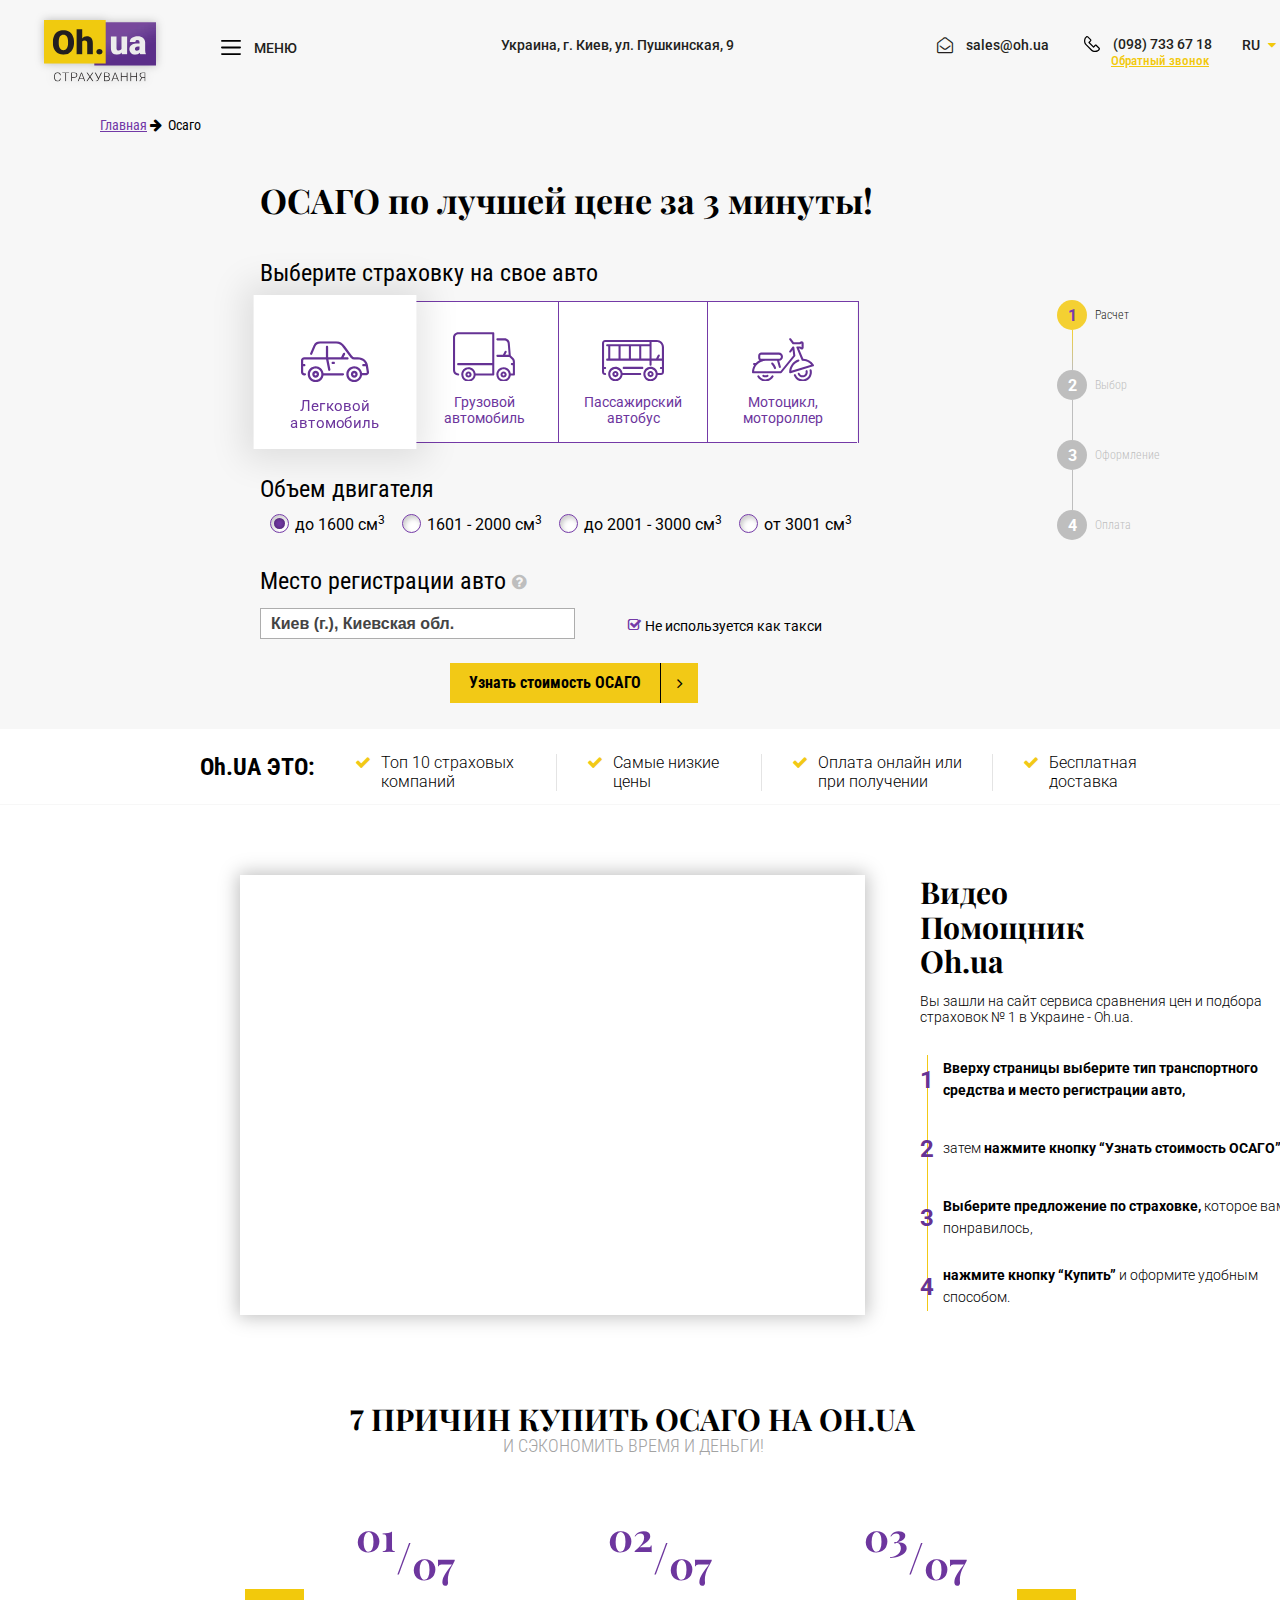
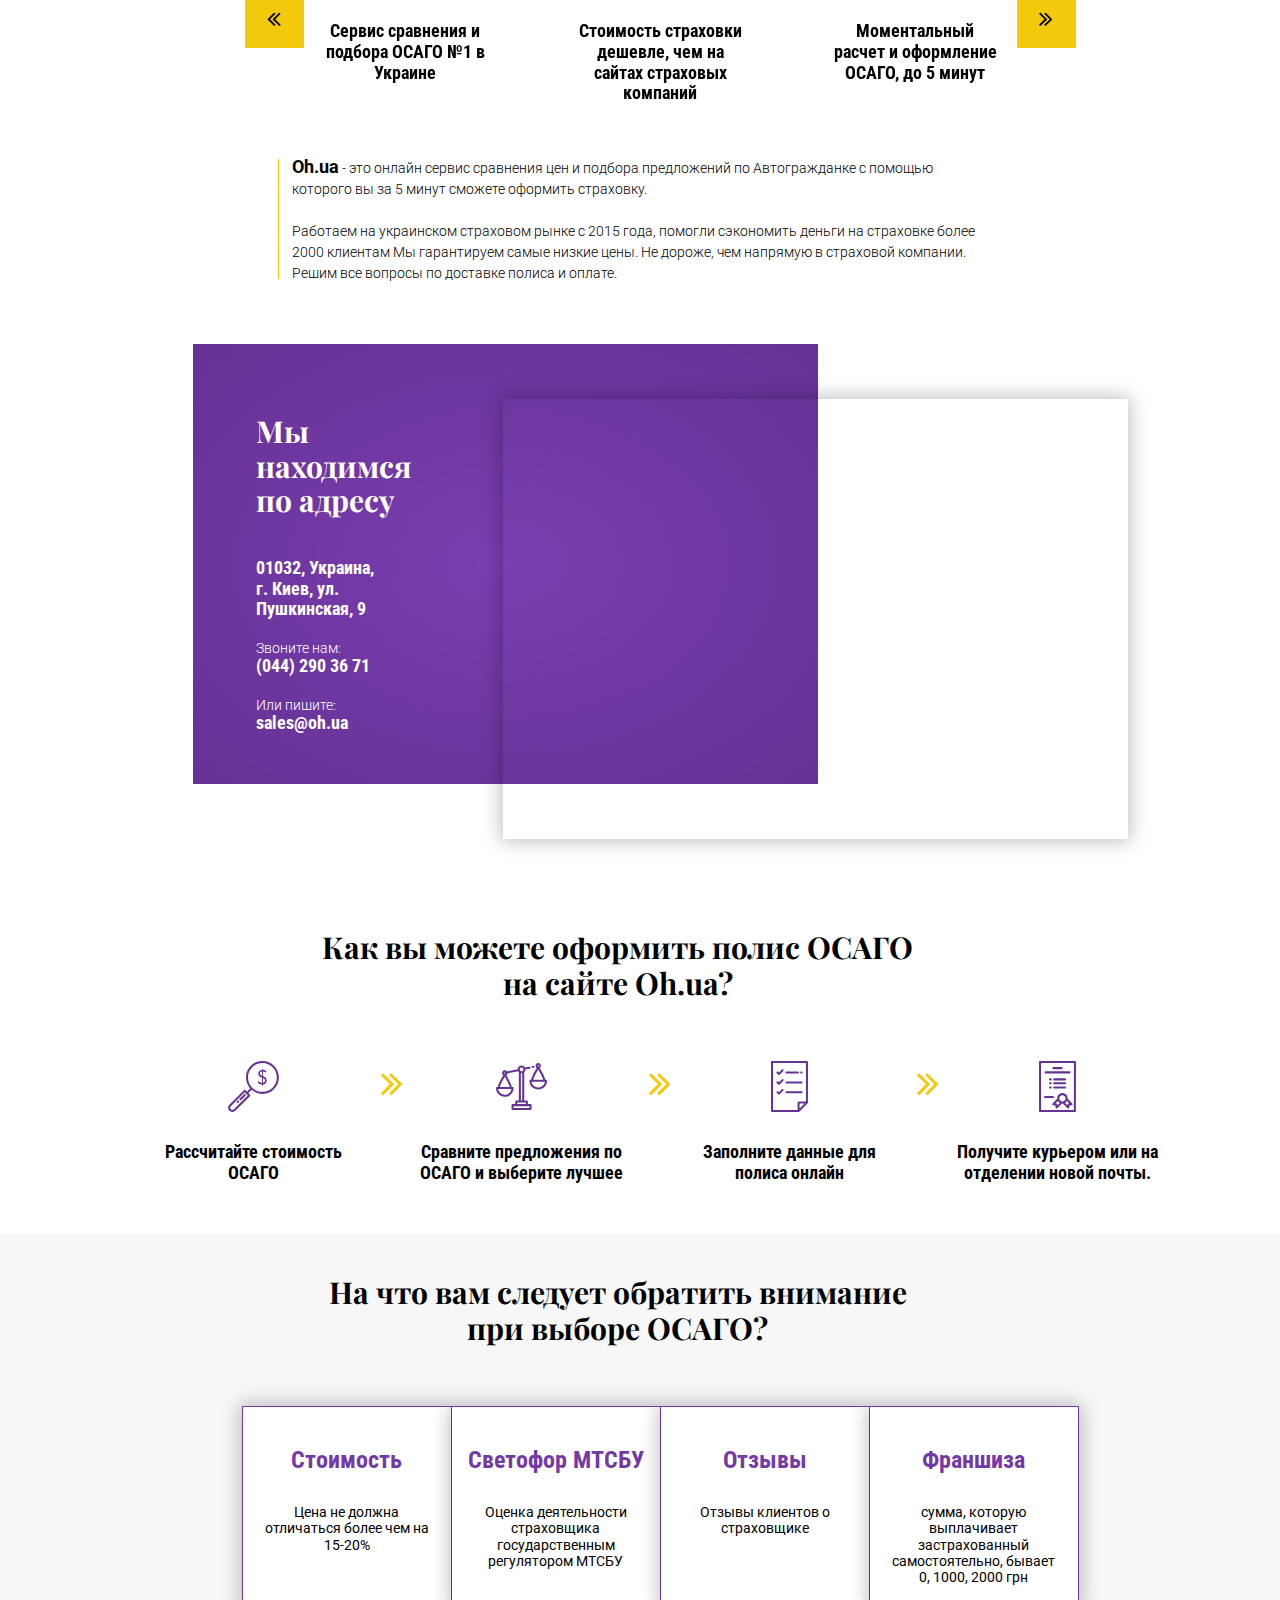
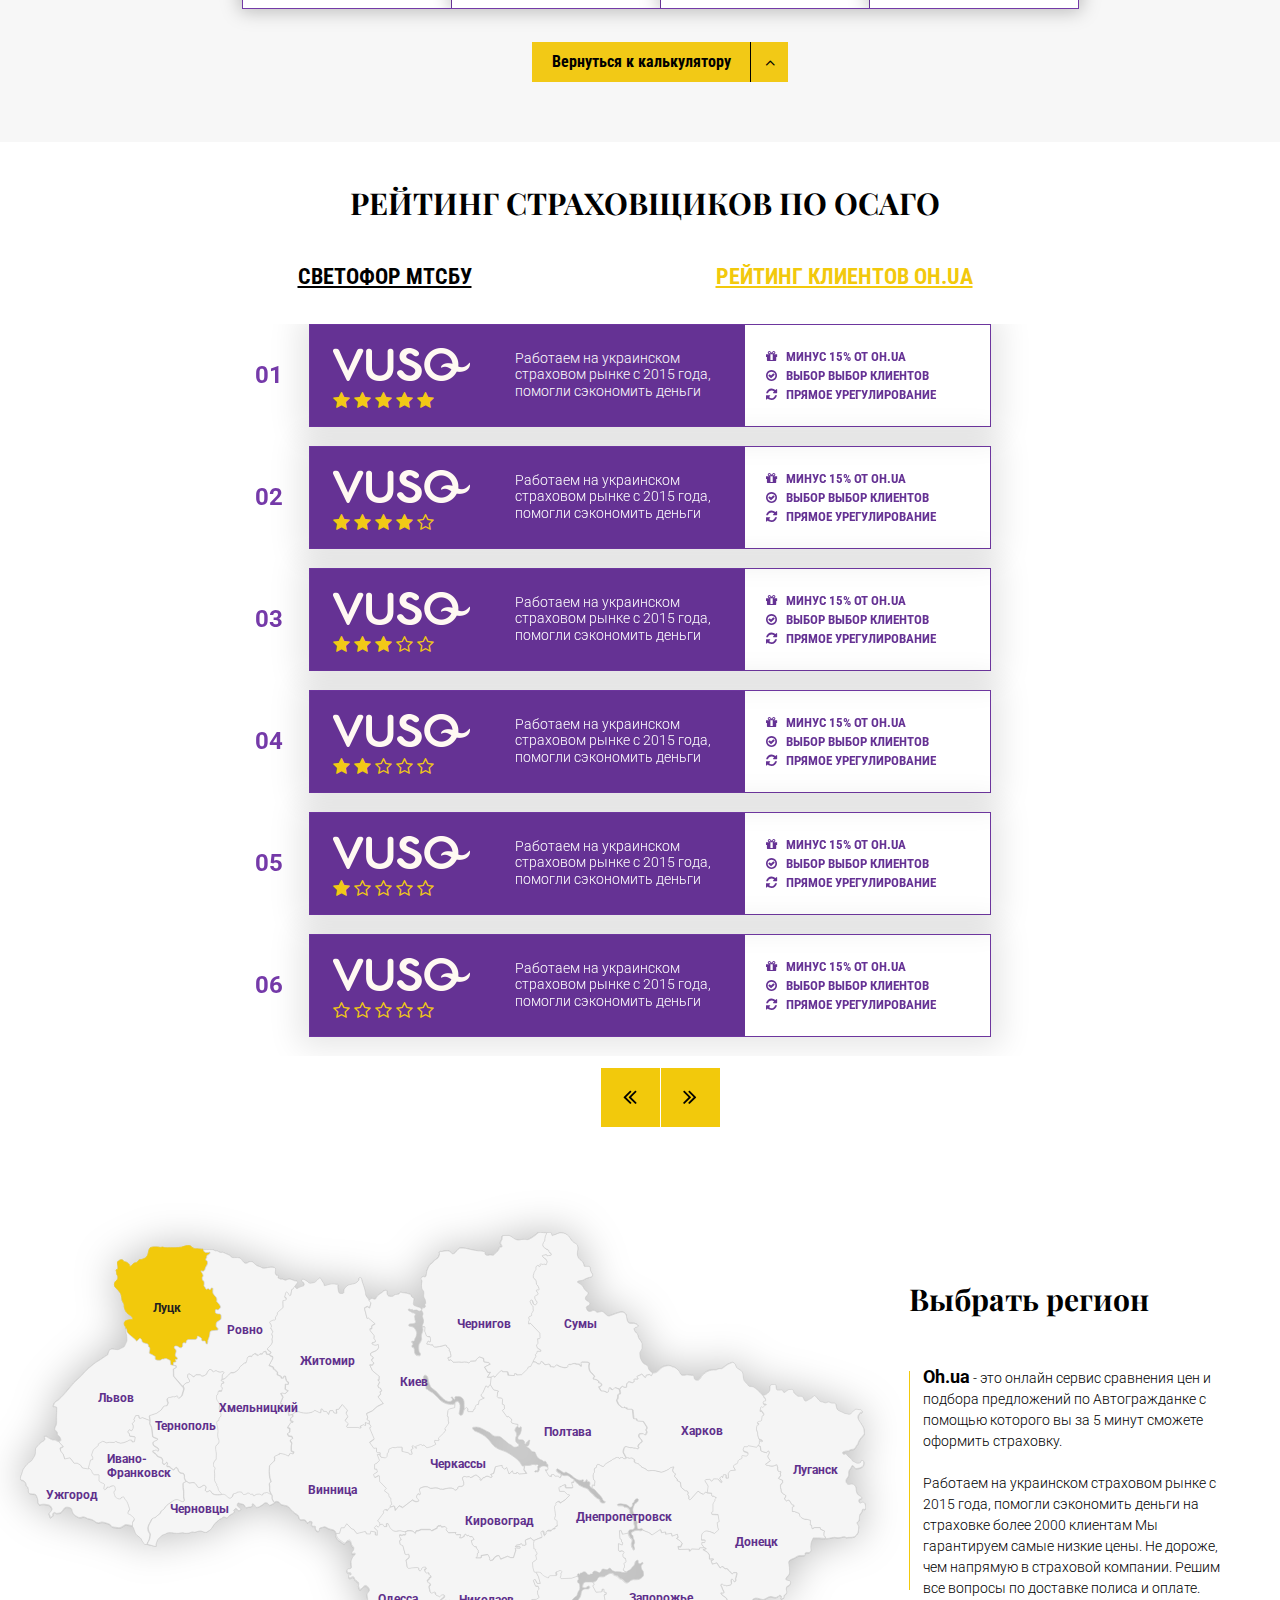
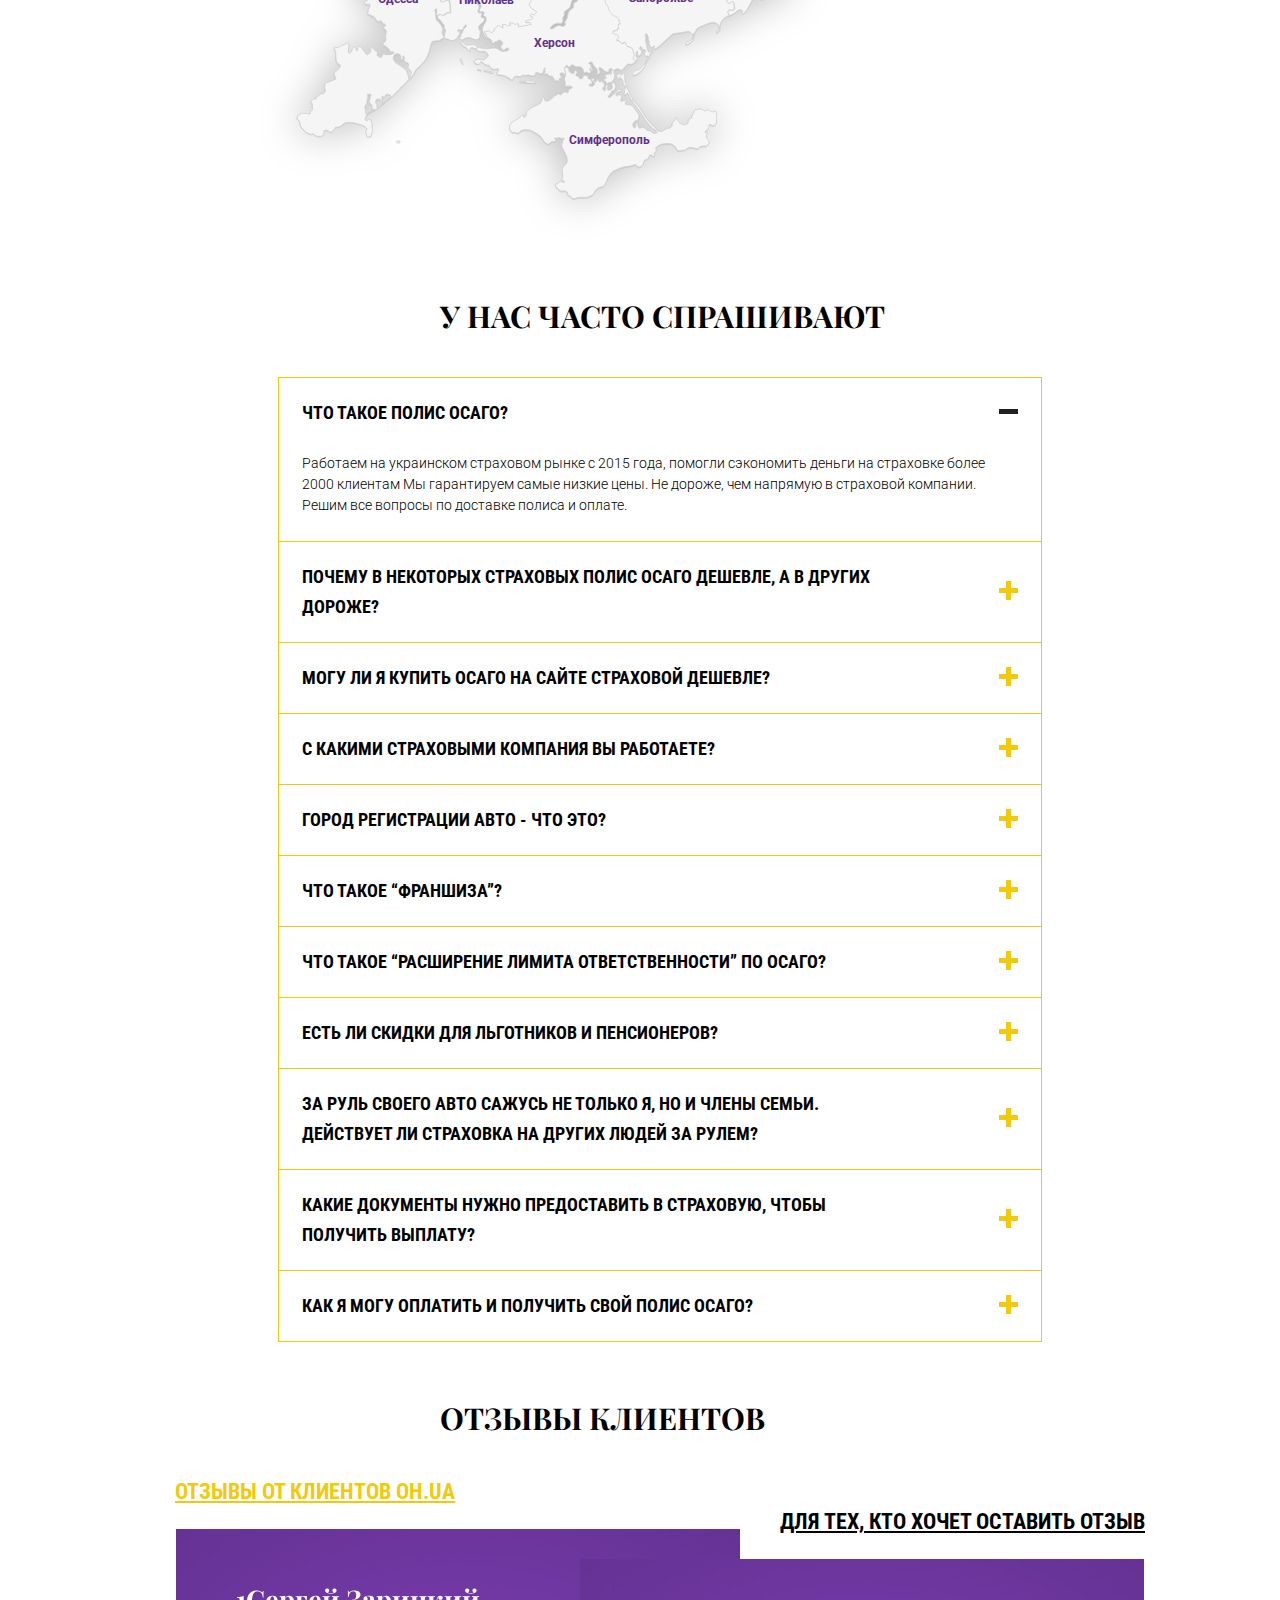
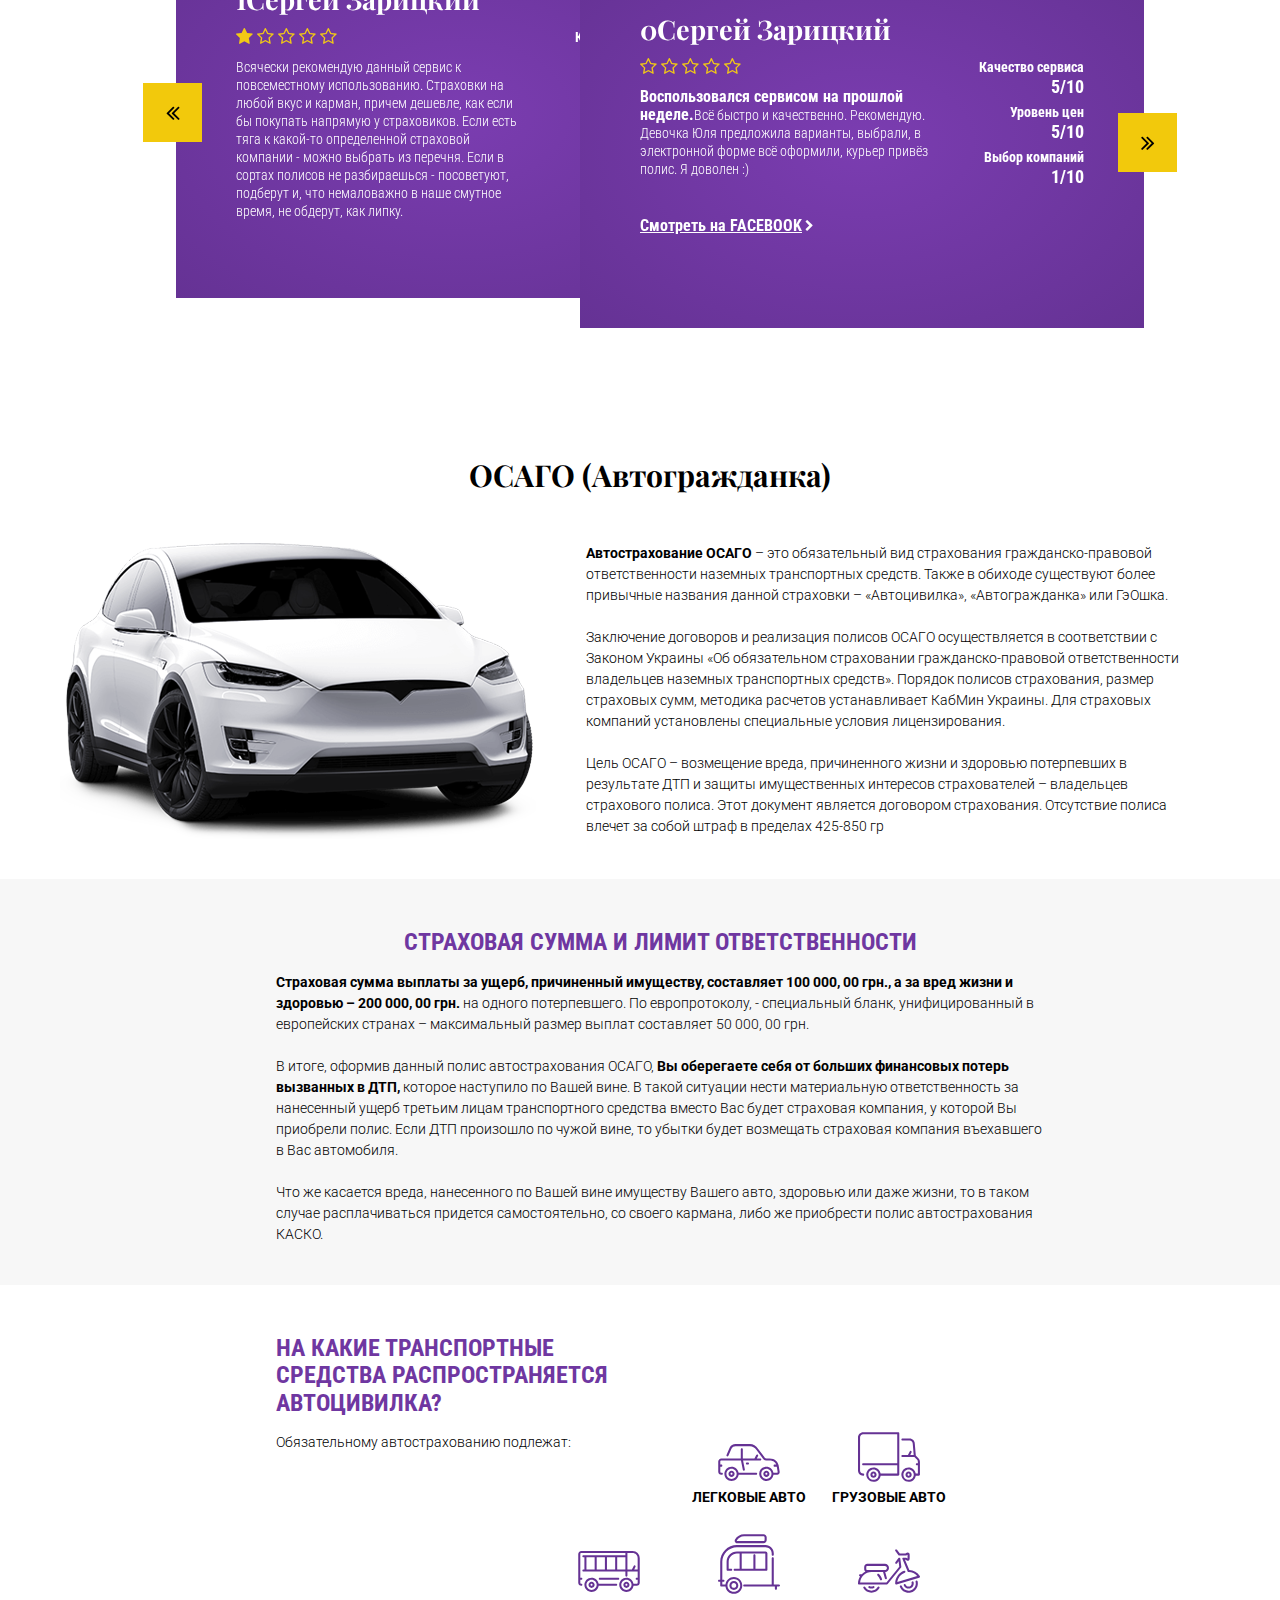
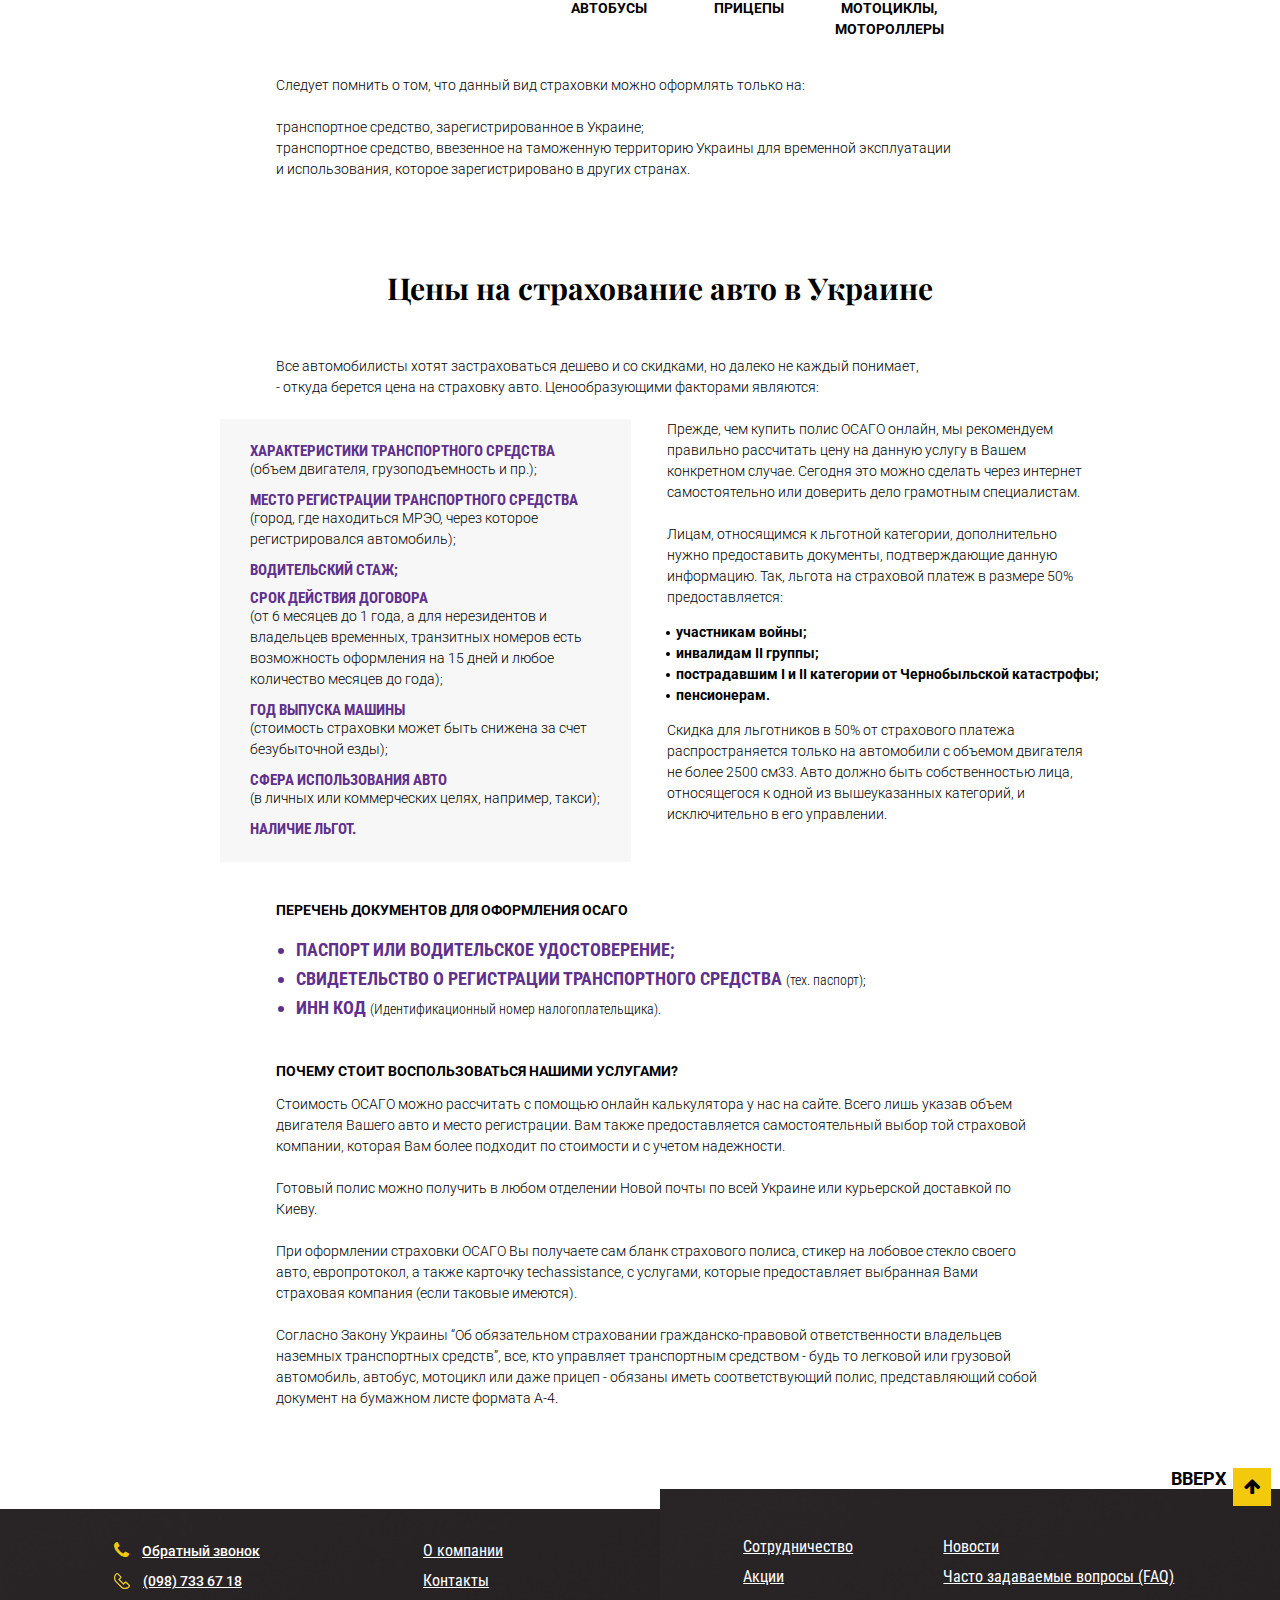
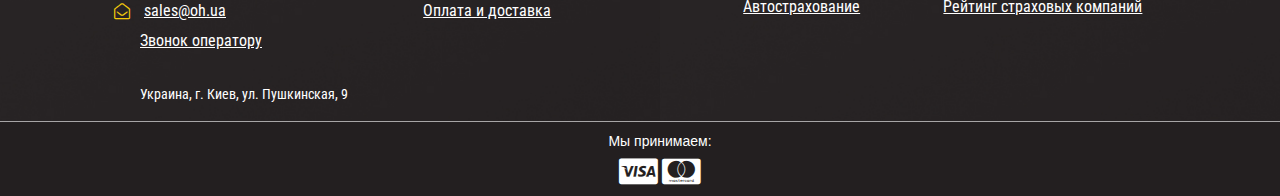
==== commit bc3a35ae: "Microtags added, fixed breadcrumbs spaces" ====
--- a/index.html
+++ b/index.html
@@ -6,6 +6,85 @@
 	<meta name="viewport" content="width=device-width, initial-scale=1">
 	
 	<title>ОСАГО-Ленд</title>
+	
+    
+    <script type="application/ld+json">
+    {
+     "@context": "http://schema.org",
+     "@type": "InsuranceAgency",
+     "address": 
+     {
+        "@type": "PostalAddress",
+        "addressLocality": "Киев",
+        "addressCountry": "Украина",
+        "streetAddress": "ул. Пушкинская, 9"
+     },
+     "url": "https://oh.ua",
+     "brand": "OH", 
+     "name": "Страхование онлайн - OH.UA",
+     "image": "https://oh.ua/images/news/29.1.b.jpg",
+     "logo": "https://oh.ua/osago/app/web/img/logo.png",
+     "telephone": "+38 (098) 733 67 18", 
+     "email": "sales@oh.ua", 
+    "priceRange": "₴300-₴2000"
+      }
+    </script>
+
+	<script type="application/ld+json">
+    {
+      "@context": "http://schema.org",
+      "@type": "Product",
+      "aggregateRating": {
+        "@type": "AggregateRating",
+        "bestRating": "5",
+        "ratingCount": "24",
+        "ratingValue": "4.9"
+      },
+      "image": "http://oh.ua/osago/app/web/img/seoCar.png",
+      "name": "ОСАГО - страхование онлайн",
+     "alternateName": "Автоцивилка онлайн",
+      "offers": {
+        "@type": "AggregateOffer",
+     "priceCurrency": "UAH",
+         "lowPrice": "699",
+
+        "offerCount": "6",
+         "offers": [
+          {
+            "@type": "Offer",
+             "name": "ОСАГО в Киеве",
+            "url": "kyiv/"
+          },
+        {
+            "@type": "Offer",
+            "name": "ОСАГО в Харькове",
+            "url": "kharkiv/"
+          },
+          {
+            "@type": "Offer",
+            "name": "ОСАГО в Днепропетровске",
+            "url": "dnepropetrovsk/"
+          },
+          {
+            "@type": "Offer",
+            "name": "ОСАГО в Запорожье",
+            "url": "zaporozhye/"
+          },
+          {
+            "@type": "Offer",
+            "name": "ОСАГО в Одессе",
+            "url": "odessa/"
+          },
+          {
+            "@type": "Offer",
+            "name": "ОСАГО во Львове",
+            "url": "lviv/"
+          }
+        ]
+      }
+    }
+    </script>
+	
 	<link href="./css/normalize.css" rel="stylesheet">
 	<link href="https://maxcdn.bootstrapcdn.com/font-awesome/4.7.0/css/font-awesome.min.css" rel="stylesheet">
 	<link href="./css/selectric.css" rel="stylesheet">
@@ -143,13 +222,10 @@
                 <div class="b-container">
                     <ol class="b-crumbs">
                         <li class="b-crumbs__item" itemscope="" itemtype="http://data-vocabulary.org/Breadcrumb">
-                            <a href="http://test.oh.ua/">Главная</a>
+                            <a href="http://test.oh.ua/" itemprop="url"><span itemprop="title">Главная</span></a>
                         </li>
                         <li class="b-crumbs__item" itemscope="" itemtype="http://data-vocabulary.org/Breadcrumb">
-                            <a href="http://test.oh.ua/ohproject/">Осаго</a>
-                        </li>
-                        <li class="b-crumbs__item" itemscope="" itemtype="http://data-vocabulary.org/Breadcrumb">
-                            <span>Житомир</span>
+                            <span>Осаго</span>
                         </li>
                     </ol>
                 </div>
--- a/css/styles.css
+++ b/css/styles.css
@@ -496,6 +496,8 @@
 }
 .b-crumbs__item+.b-crumbs__item:before{
     content: "\f061";
+    display: inline-block;
+    margin-right: 3px;
     font-family: FontAwesome;
 }
 .b-crumbs__link{
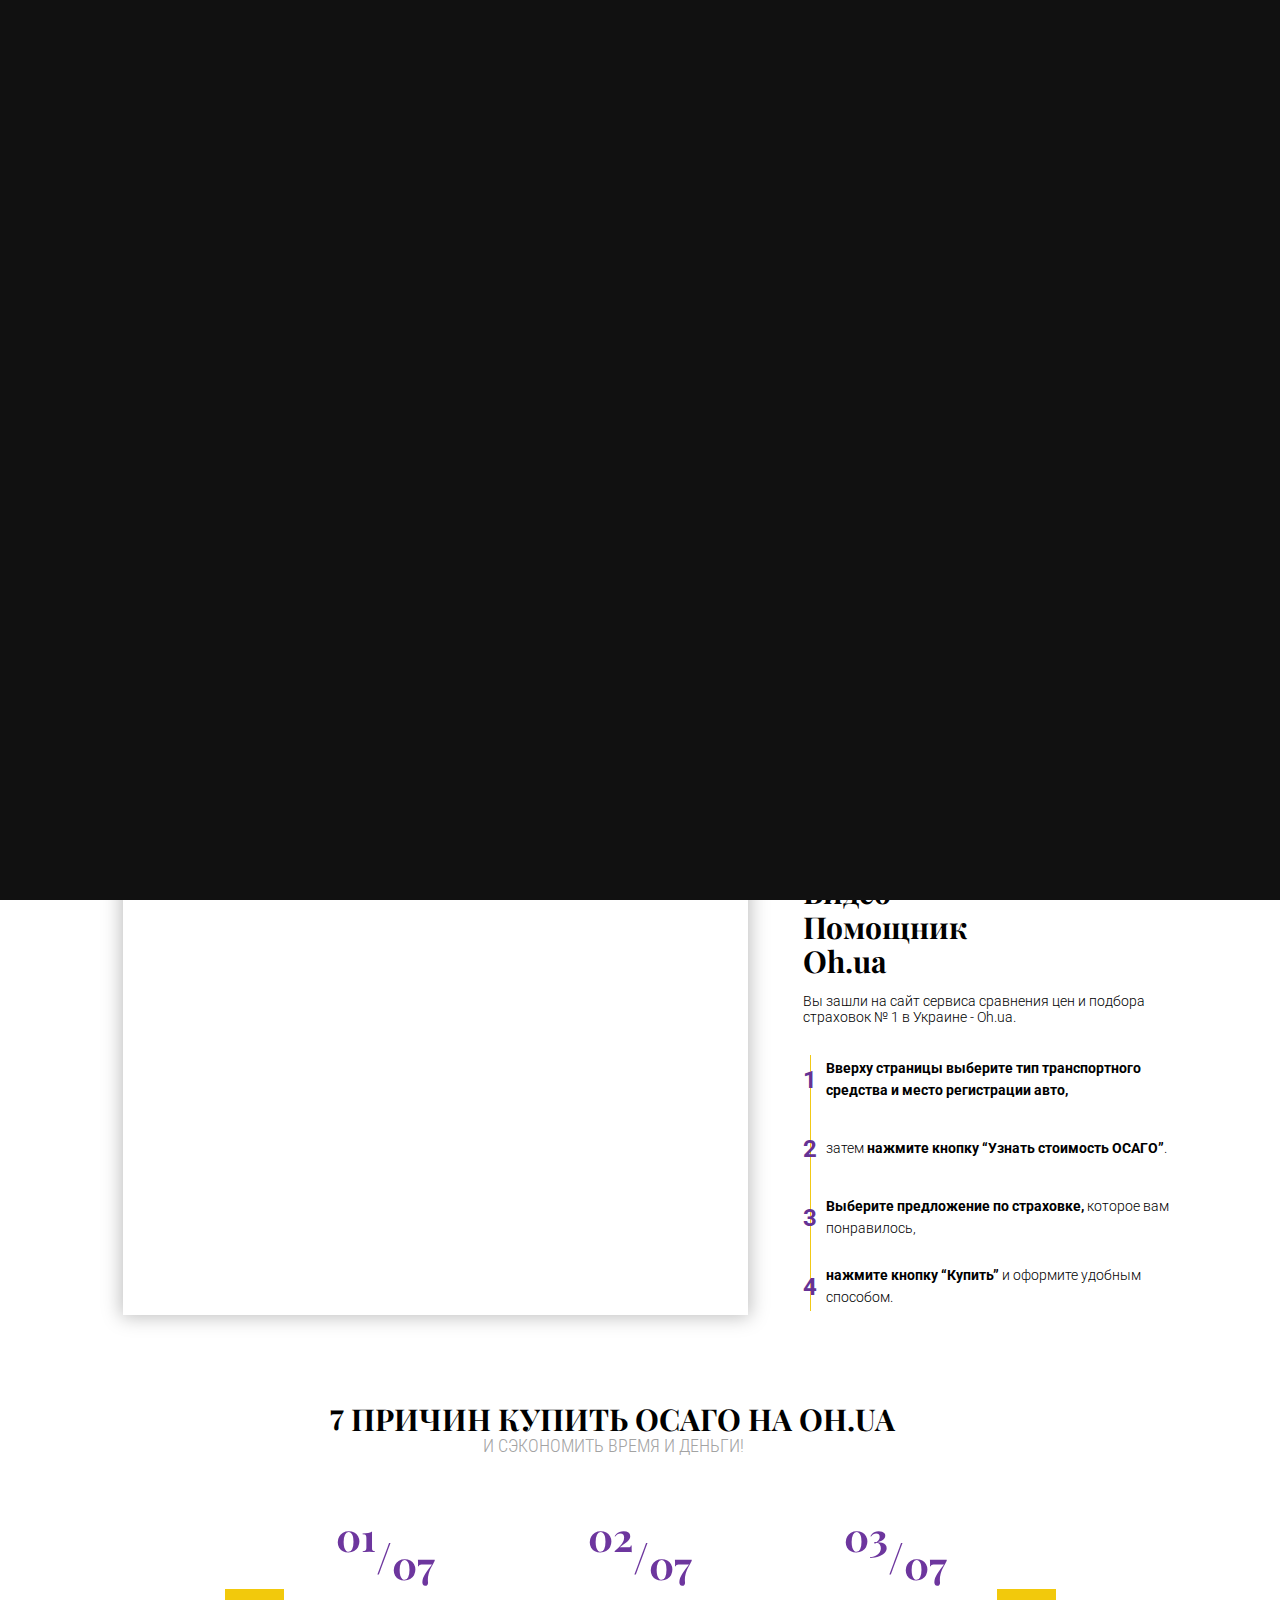
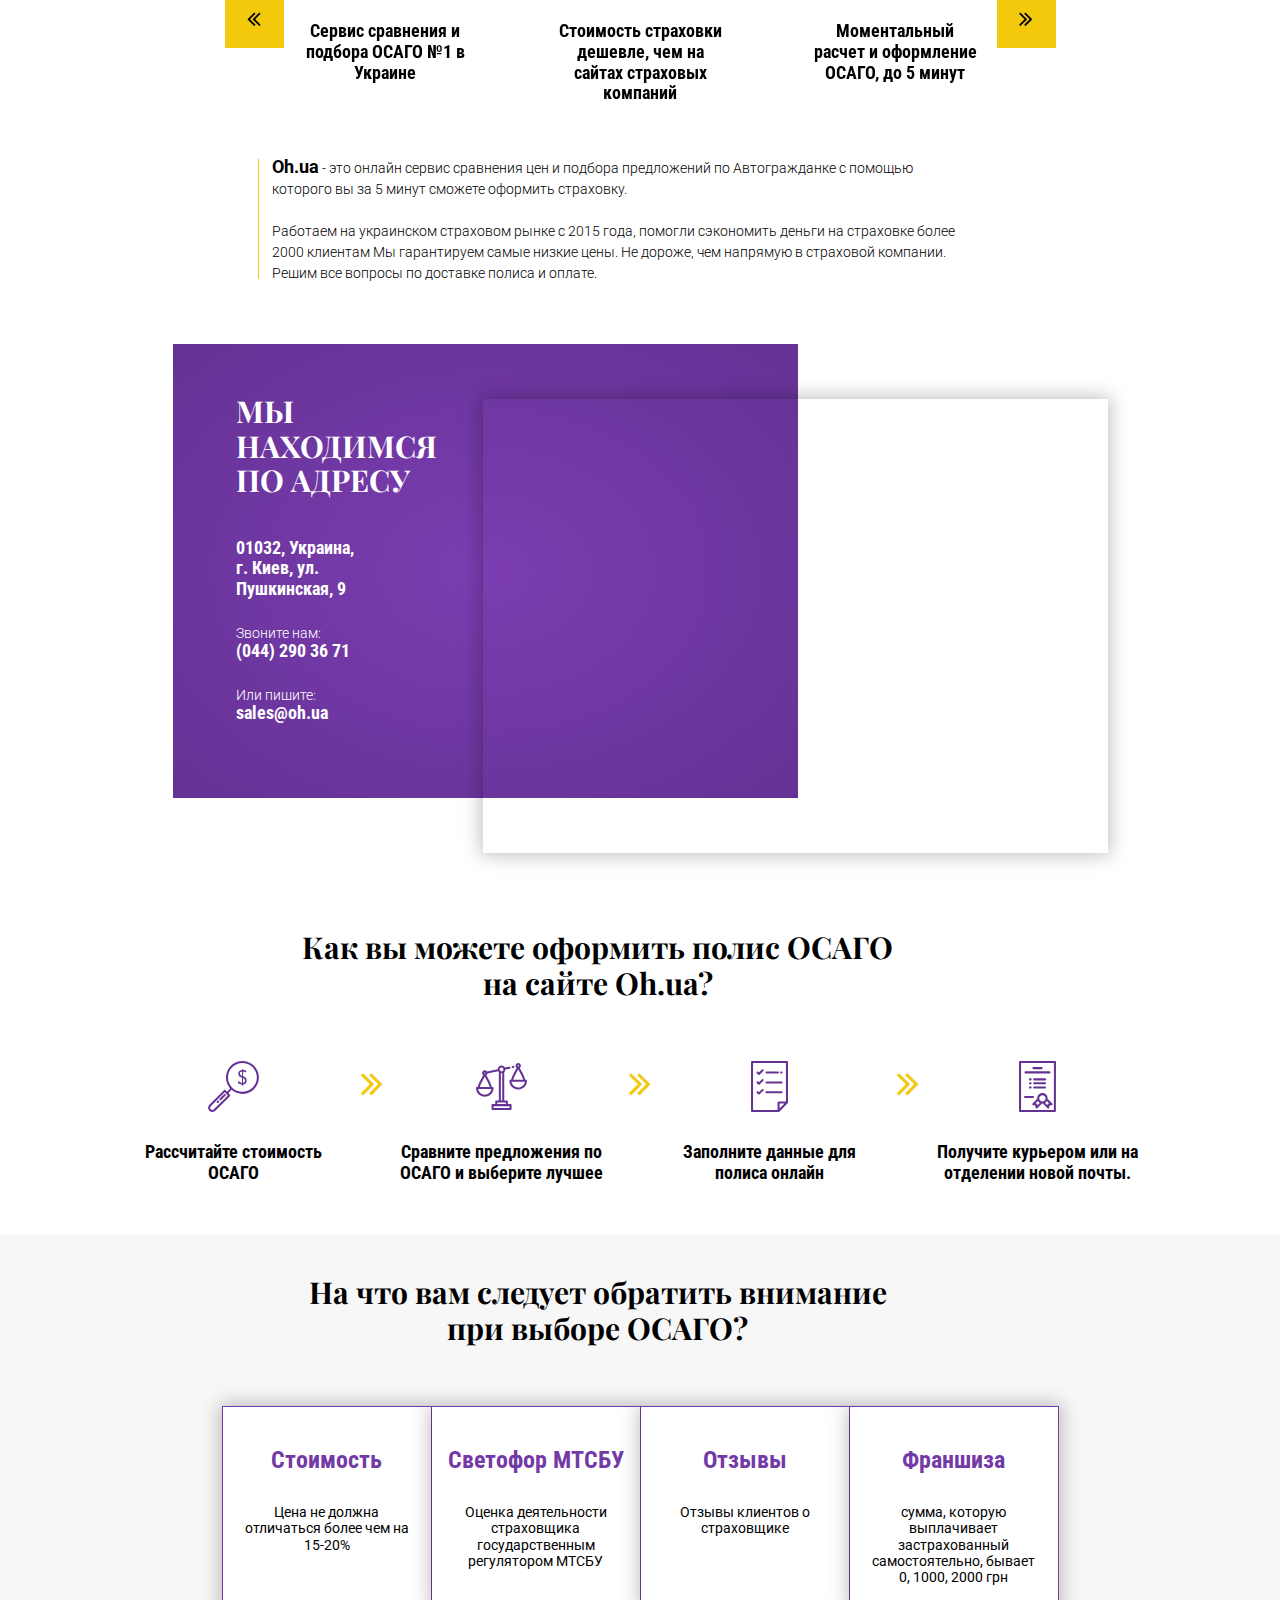
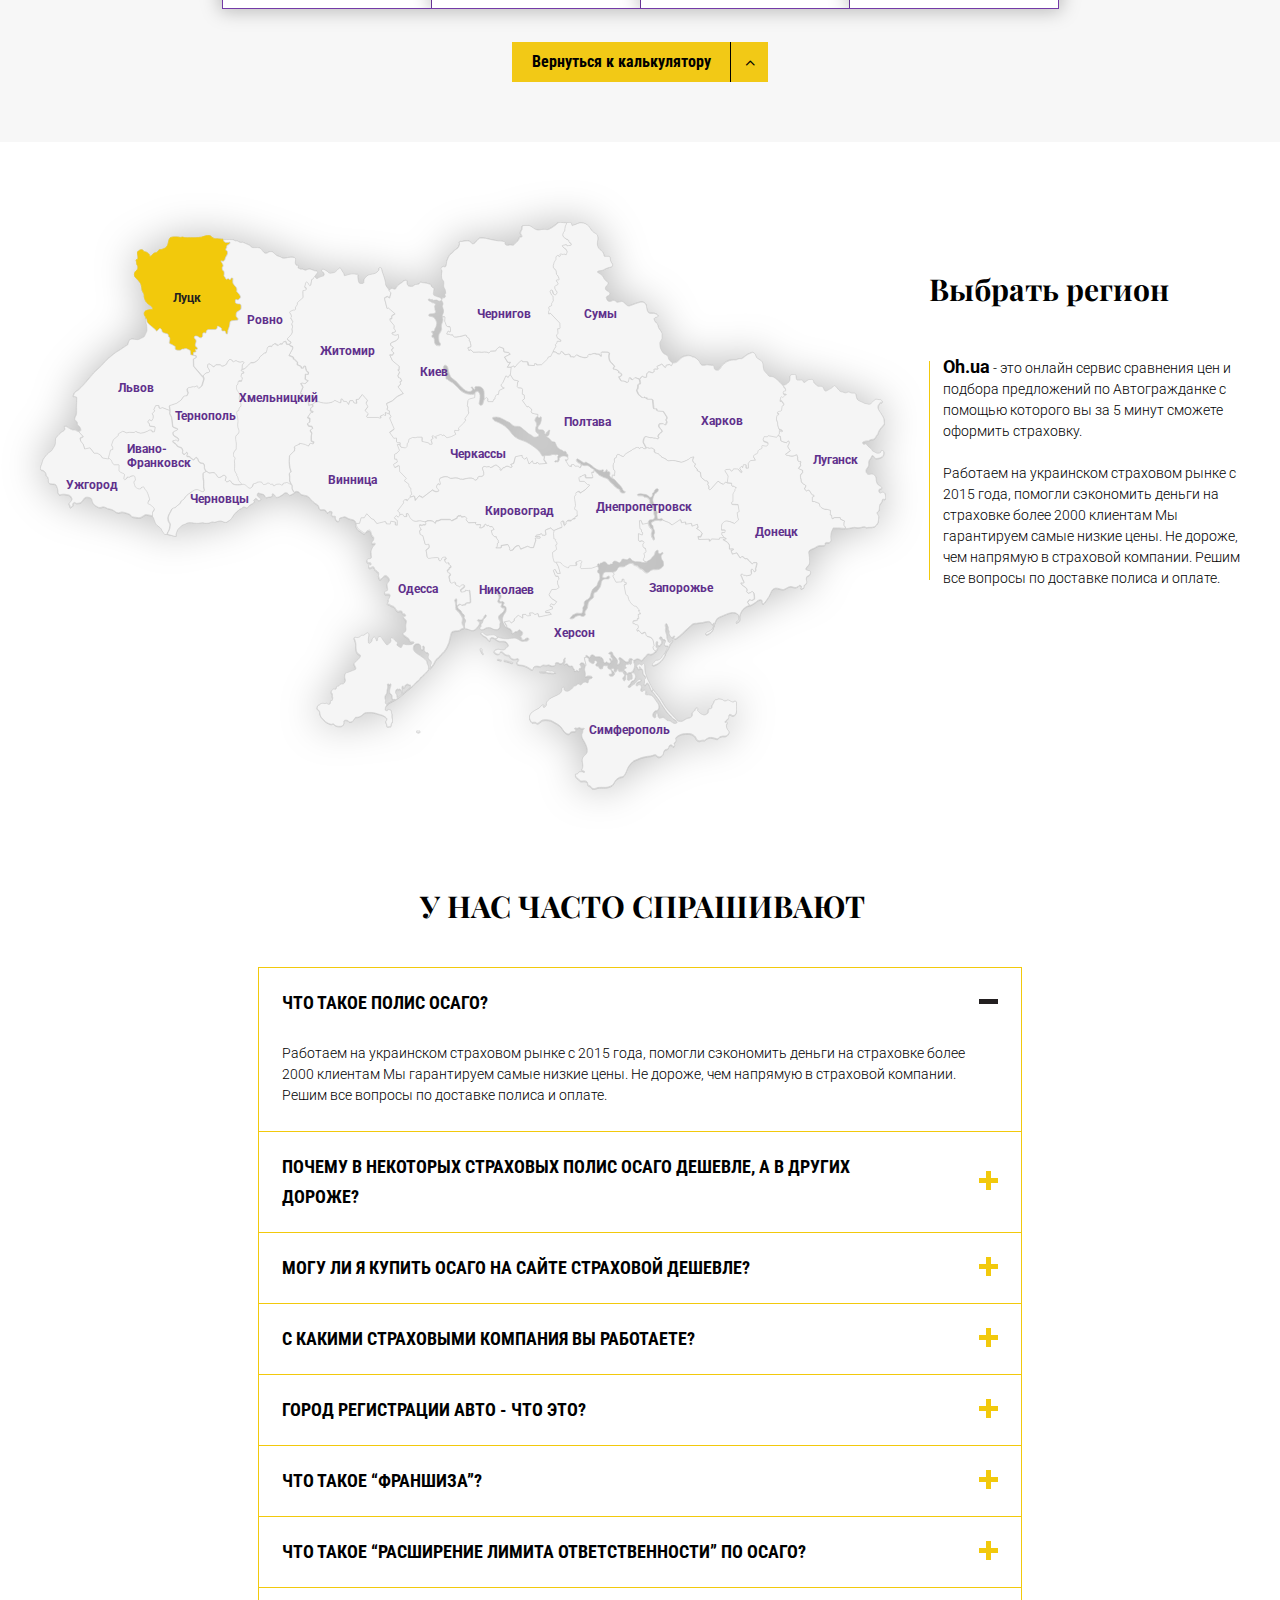
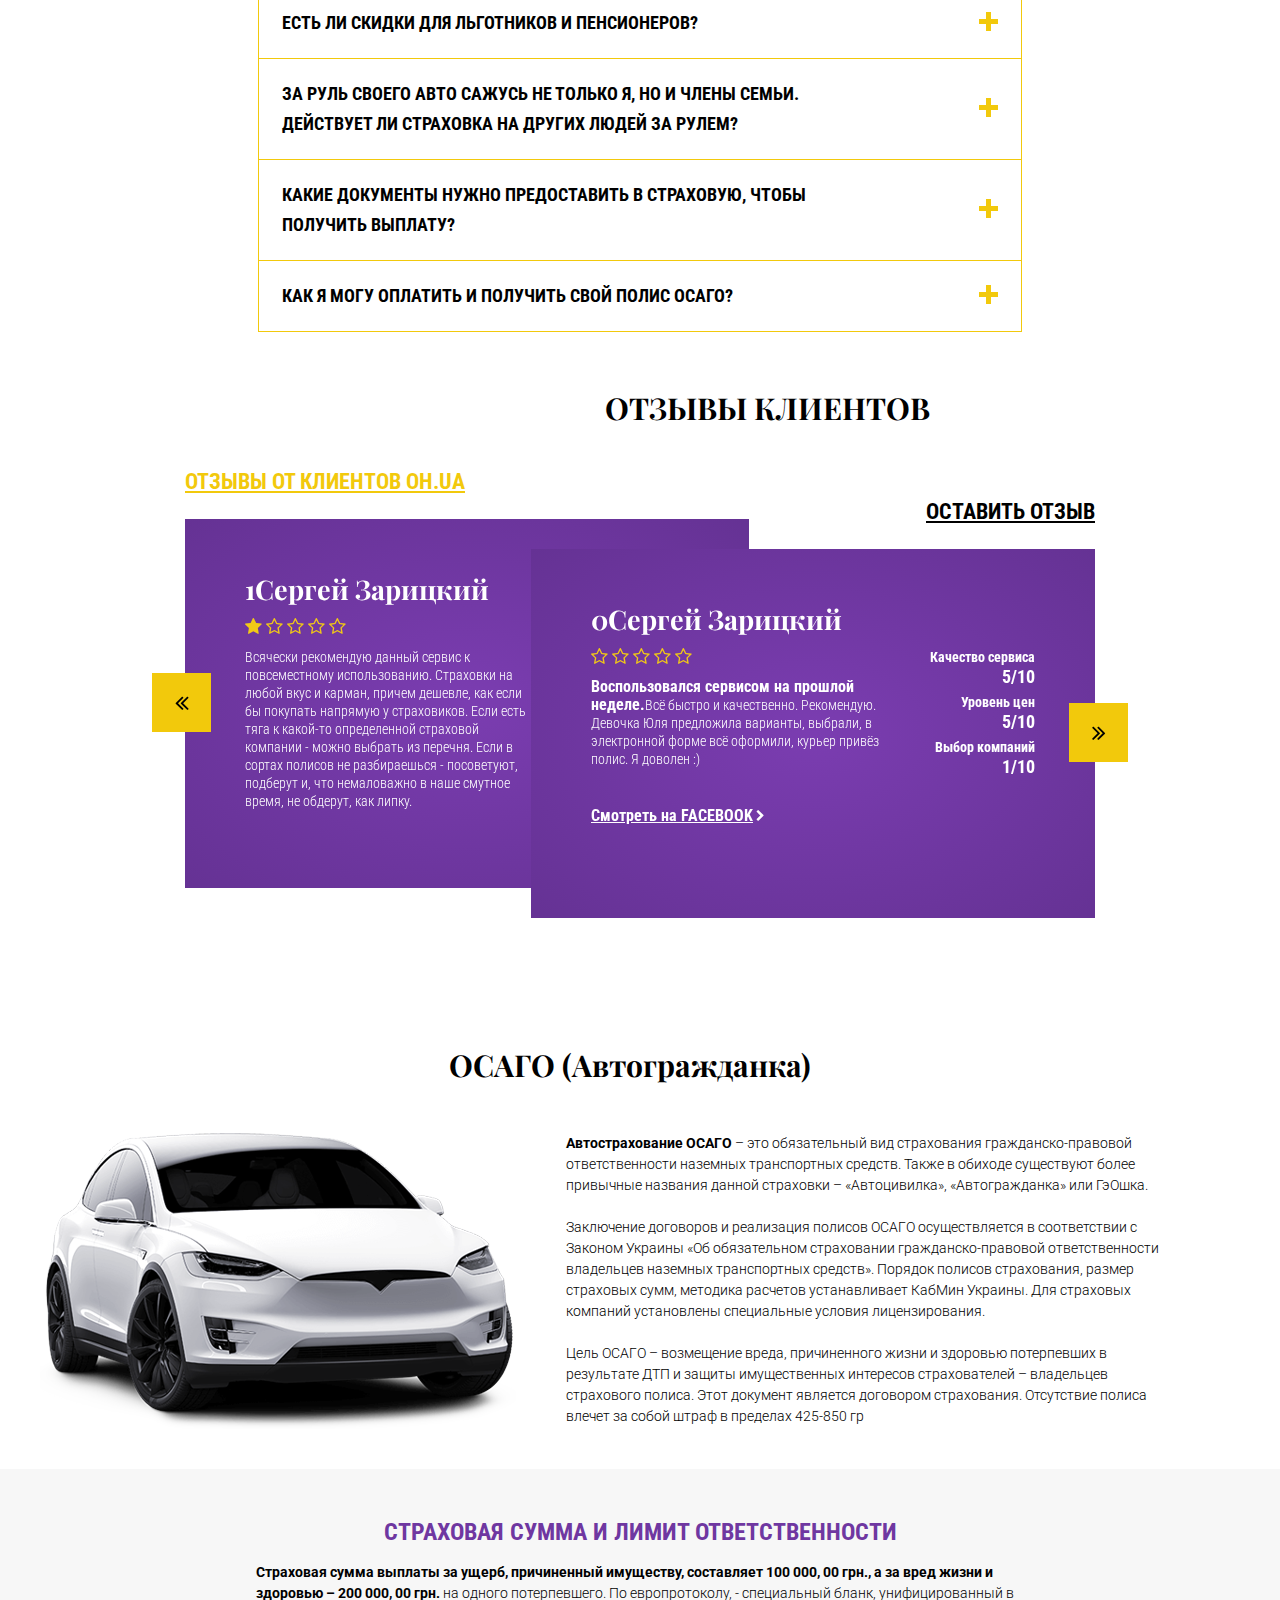
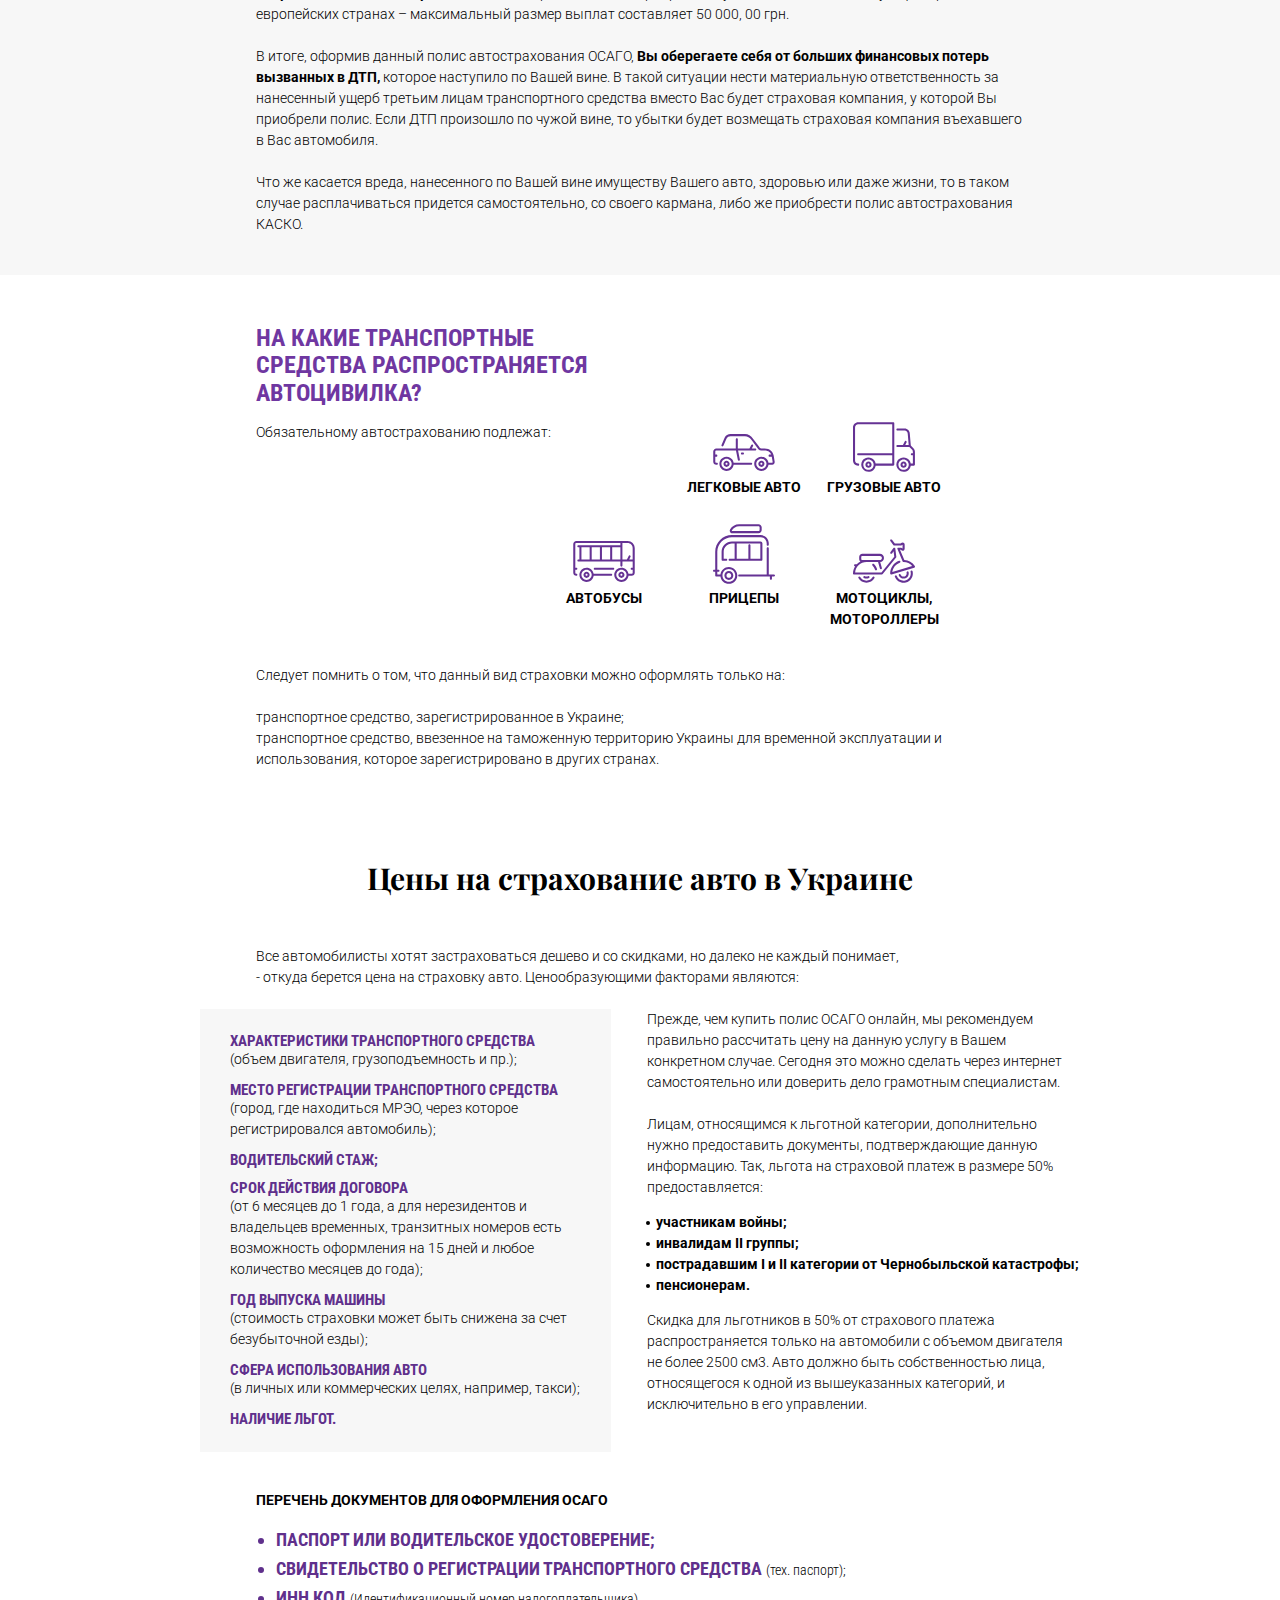
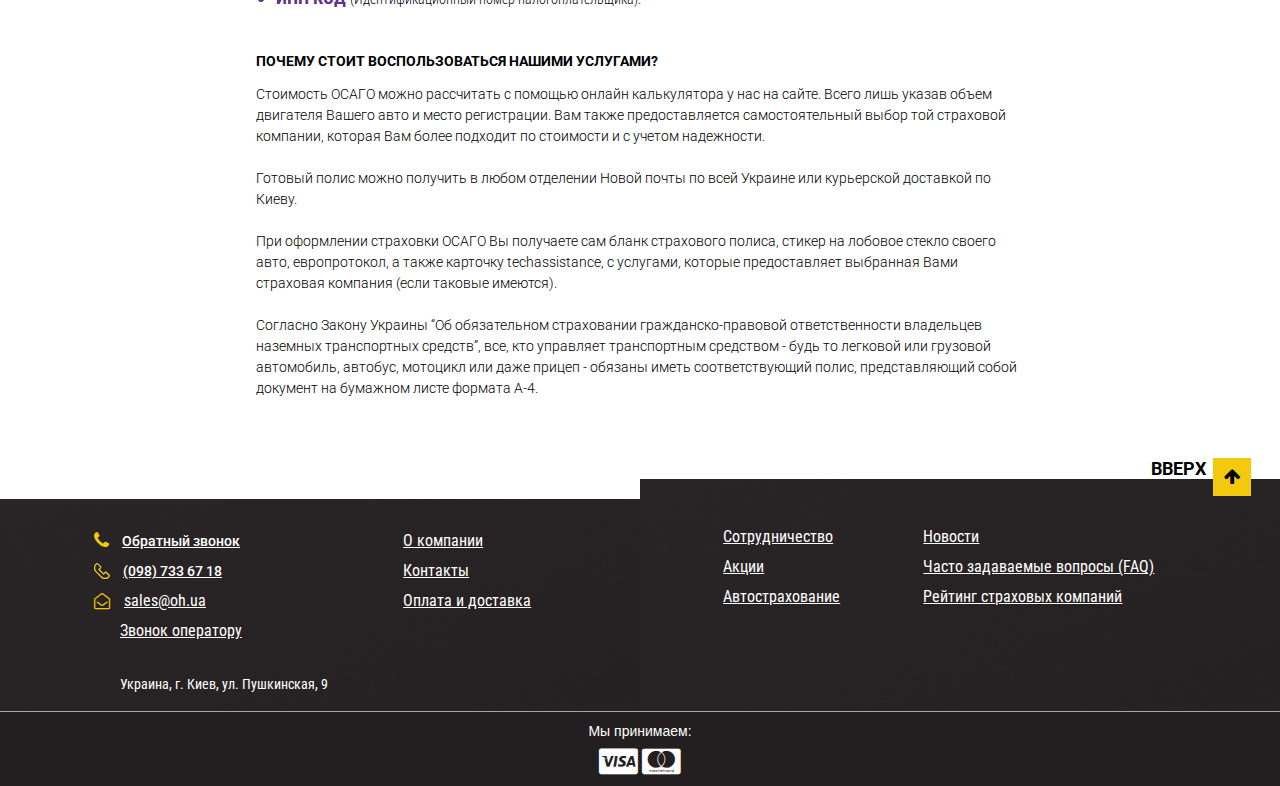
==== commit a2123ce7: "Adaptiveness done (without file upload on mobile). Responces slider fixed bugs, fixed whitespaces in" ====
--- a/index.html
+++ b/index.html
@@ -109,6 +109,27 @@
 	<![endif]-->
 </head>
 <body>
+    <!--Site Preloader Start-->
+    <!--[if !IE 8]><!-->
+    <script src="https://oh.ua/project/templates/oh.ua/js/vendor/queryloader2.min.js"></script>
+    <script>
+        window.addEventListener('DOMContentLoaded', function () {
+            new QueryLoader2(document.querySelector("body"), {
+                barColor: "#efefef",
+                backgroundColor: "#111",
+                percentage: true,
+                barHeight: 1,
+                minimumTime: 200,
+                fadeOutTime: 1000
+            });
+        });
+    </script>
+    <!--<![endif]-->
+    <!--/Site Preloader End-->
+    <!--For Main Page only! (queryloader2.js helper)-->
+    <div id="qLoverlay"></div>
+    <!--/For Main Page only! (queryloader2.js helper)-->
+    
 	<div id="headerWrapper">
         <header class="b-header b-container b-container_mid" id="header">
             <a href="#" class="b-logo__link">
@@ -402,8 +423,11 @@
 	</section>
     <section class="b-section_video">
         <div class="b-container">
+            <div class="b-videohelp">
+                <div class="b-heading_videohelp">Видео Помощник<br>Oh.ua</div>
+            </div>
             <div class="b-card b-card_video">
-                <iframe width="625" height="440" src="https://www.youtube.com/embed/FpxfsSiqKuQ" frameborder="0" allowfullscreen></iframe>
+                <iframe width="625" height="440" src="https://www.youtube.com/embed/FpxfsSiqKuQ" class="js-preserveAspectRatio" frameborder="0" allowfullscreen></iframe>
             </div>
             <div class="b-videohelp">
                 <div class="b-heading_videohelp">Видео<br>Помощник<br>Oh.ua</div>
@@ -510,13 +534,13 @@
 	            <p class="b-map__address"><span>Или пишите:</span>sales@oh.ua</p>
 	        </div>
 	        <div class="b-card b-card_map">
-	            <iframe src="https://www.google.com/maps/embed?pb=!1m18!1m12!1m3!1d2540.715301864317!2d30.51680831566454!3d50.446403395537665!2m3!1f0!2f0!3f0!3m2!1i1024!2i768!4f13.1!3m3!1m2!1s0x40d4cef476aeabf7%3A0x7a1e66ef15f87549!2z0KHRgtGA0LDRhdC-0LLQutCwINCe0KHQkNCT0J4g0LIg0JrQuNC10LLQtSwg0L7QvdC70LDQudC9INC60LDQu9GM0LrRg9C70Y_RgtC-0YAg0LDQstGC0L7RhtC40LLQuNC70LrQuCDigJQgT2guVUE!5e0!3m2!1suk!2sua!4v1497353903019" width="625" height="454" frameborder="0" style="border:0" allowfullscreen></iframe>
+	            <iframe src="https://www.google.com/maps/embed?pb=!1m18!1m12!1m3!1d2540.715301864317!2d30.51680831566454!3d50.446403395537665!2m3!1f0!2f0!3f0!3m2!1i1024!2i768!4f13.1!3m3!1m2!1s0x40d4cef476aeabf7%3A0x7a1e66ef15f87549!2z0KHRgtGA0LDRhdC-0LLQutCwINCe0KHQkNCT0J4g0LIg0JrQuNC10LLQtSwg0L7QvdC70LDQudC9INC60LDQu9GM0LrRg9C70Y_RgtC-0YAg0LDQstGC0L7RhtC40LLQuNC70LrQuCDigJQgT2guVUE!5e0!3m2!1suk!2sua!4v1497353903019" width="625" height="454" frameborder="0" style="border:0" class="b-map_iframe" allowfullscreen></iframe>
 	        </div>
 	    </div>
 	</section>
 	<section class="b-section_howto">
         <div class="b-container">
-	        <span class="b-section__heading b-section__heading_howto">Как вы можете оформить полис ОСАГО на сайте Oh.ua?</span>
+	        <span class="b-section__heading b-section__heading_howto">Как <span>вы можете </span>оформить полис ОСАГО на сайте Oh.ua?</span>
 	        <div class="b-howto__stages">
 	            <span class="b-howto__stage">
 	                <img src="./img/loupe.svg" alt="лупа">
@@ -567,12 +591,13 @@
             </a>
         </div>
     </section>
+<!--
 	<section class="b-section_rating">
         <div class="b-container">
 	        <span class="b-section__heading b-section__heading_rating">Рейтинг страховщиков по ОСАГО</span>
             <div class="b-rating__block_btns">
                 <button class="b-rating__btn b-rating__btn_mtsbu">Светофор МТСБУ</button>
-                <button class="b-rating__btn b-rating__btn_clients b-rating__btn_active">Рейтинг клиентов Oh.ua</button>
+                <button class="b-rating__btn b-rating__btn_clients b-btn_active">Рейтинг клиентов Oh.ua</button>
             </div>
             <div class="b-rating__wrapper_clients">
                 <div class="b-rating__slider">
@@ -1026,7 +1051,7 @@
                             <td class="b-tlight_green"></td>
                         </tr>
                         <tr>
-                            <!-- needed for table border-bottom -->
+                             needed for table border-bottom 
                             <th></th>
                             <td></td>
                             <td></td>
@@ -1051,6 +1076,7 @@
             </div>
         </div>
     </section>
+-->
     <section class="b-section_seoMap">
         <div class="b-container b-container_seoMap">
             <div class="b-seoMap" id="seoMap">                
@@ -1275,12 +1301,12 @@
 	        </div>
         </div>
     </section>
-	<section class="b-section_responses">
+	<section class="b-section_responses" id="responses">
         <div class="b-container">
 	        <span class="b-section__heading b-section__heading_rating b-section__heading_faq">ОТЗЬІВЬІ КЛИЕНТОВ</span>
-            <div class="b-rating__block_btns b-responses__block_btns">
-                <button class="b-rating__btn b-rating__btn_active b-rating__btn_mtsbu b-rating__btn_responses js-btn_responses">Отзывы от клиентов Oh.ua</button>
-                <button class="b-rating__btn b-rating__btn_clients b-rating__btn_responses js-btn_feedback">Для тех, кто хочет оставить отзыв</button>
+            <div class="b-rating__block_btns b-responses__block_btns js-btns_category">
+                <button class="b-rating__btn b-btn_active b-rating__btn_mtsbu b-rating__btn_responses b-btn_active js-btn_responses">Отзывы от клиентов Oh.ua</button>
+                <button class="b-rating__btn b-rating__btn_clients b-rating__btn_responses js-btn_feedback">оставить отзыв</button>
             </div>
             <div class="b-responses__container_slider">
                 <div class="b-slider_responses">
@@ -1407,35 +1433,37 @@
                 <div class="b-heading_seo g-color-corporate-dark">НА КАКИЕ ТРАНСПОРТНЫЕ СРЕДСТВА РАСПРОСТРАНЯЕТСЯ АВТОЦИВИЛКА?</div>
                 <p class="b-seoText clearfix">
                     Обязательному автострахованию подлежат:
-                    <span class="b-seo__vehicle">
-                        <span class="block">
-                            <object data="./img/cargo.svg" type="image/svg+xml" class="obj-vehicle obj-vehicle_cargo"></object>
+                    <span class="b-seo__vehicles">
+                        <span class="b-seo__vehicle">
+                            <span class="block">
+                                <object data="./img/cargo.svg" type="image/svg+xml" class="obj-vehicle obj-vehicle_cargo"></object>
+                            </span>
+                            <span class="title bold">грузовые авто</span>
                         </span>
-                        <span class="title bold">грузовые авто</span>
-                    </span>
-                    <span class="b-seo__vehicle">
-                        <span class="block">
-                               <object data="./img/car.svg" type="image/svg+xml" class="obj-vehicle obj-vehicle_car"></object>
+                        <span class="b-seo__vehicle">
+                            <span class="block">
+                                   <object data="./img/car.svg" type="image/svg+xml" class="obj-vehicle obj-vehicle_car"></object>
+                            </span>
+                            <span class="title bold">легковые  авто</span>
                         </span>
-                        <span class="title bold">легковые  авто</span>
-                    </span>
-                    <span class="b-seo__vehicle" style="clear: right">
-                        <span class="block">
-                            <object data="./img/moto.svg" type="image/svg+xml" class="obj-vehicle obj-vehicle_moto"></object>
+                        <span class="b-seo__vehicle" style="clear: right">
+                            <span class="block">
+                                <object data="./img/moto.svg" type="image/svg+xml" class="obj-vehicle obj-vehicle_moto"></object>
+                            </span>
+                            <span class="title bold">мотоциклы, мотороллеры</span>
                         </span>
-                        <span class="title bold">мотоциклы, мотороллеры</span>
-                    </span>
-                    <span class="b-seo__vehicle">
-                        <span class="block">
-                            <object data="./img/trailer.svg" type="image/svg+xml" class="obj-vehicle obj-vehicle_trailer"></object>
+                        <span class="b-seo__vehicle">
+                            <span class="block">
+                                <object data="./img/trailer.svg" type="image/svg+xml" class="obj-vehicle obj-vehicle_trailer"></object>
+                            </span>
+                            <span class="title bold">прицепы</span>
                         </span>
-                        <span class="title bold">прицепы</span>
-                    </span>
-                    <span class="b-seo__vehicle">
-                        <span class="block">
-                            <object data="./img/bus.svg" type="image/svg+xml" class="obj-vehicle obj-vehicle_bus"></object>
+                        <span class="b-seo__vehicle">
+                            <span class="block">
+                                <object data="./img/bus.svg" type="image/svg+xml" class="obj-vehicle obj-vehicle_bus"></object>
+                            </span>
+                            <span class="title bold">автобусы</span>
                         </span>
-                        <span class="title bold">автобусы</span>
                     </span>
                 </p>
                 <p class="b-seoText">
@@ -1478,7 +1506,8 @@
                         <li>пострадавшим I и II категории от Чернобыльской катастрофы;</li>
                         <li>пенсионерам.</li>
                     </ul>
-                    Скидка для льготников  в 50% от страхового платежа распространяется только на автомобили с объемом двигателя не более 2500 см33. Авто должно быть собственностью лица, относящегося к одной из вышеуказанных категорий, и исключительно в его управлении.
+                    <br>
+                    Скидка для льготников  в 50% от страхового платежа распространяется только на автомобили с объемом двигателя не более 2500 см3. Авто должно быть собственностью лица, относящегося к одной из вышеуказанных категорий, и исключительно в его управлении.
                 </div>
             </div>
         </article>
@@ -1580,6 +1609,73 @@
                 </div>
             </div>
         </div>
+        <div class="b-footer__up_mobile">
+            <ul class="b-footer__list_categories">
+                <li class="b-footer__category">
+                    <span class="b-category__heading js-accordion__trigger">О компании</span>
+                    <div class="b-accordion_content js-accordion__content">
+                        <ul class="b-category__list_links">
+                            <li class="b-category__item"><a href="#" class="b-category__link">Акции</a></li>
+                            <li class="b-category__item"><a href="#" class="b-category__link">Новости</a></li>
+                            <li class="b-category__item"><a href="https://test.oh.ua/faq/kak-osuschestvlyaetsya-oplata/" class="b-category__link">Оплата и доставка</a></li>
+                            <li class="b-category__item"><a href="#" class="b-category__link">Часто задаваемые вопросы (FAQ)</a></li>
+                            <li class="b-category__item"><a href="#" class="b-category__link">Сотрудничество</a></li>
+                        </ul>
+                    </div>
+                </li>
+                <li class="b-footer__category">
+                    <span class="b-category__heading js-accordion__trigger">Услуги</span>
+                    <div class="b-accordion_content js-accordion__content">
+                        <ul class="b-category__list_links">
+                            <li class="b-category__item"><a href="#" class="b-category__link">ОСАГО</a></li>
+                            <li class="b-category__item"><a href="#" class="b-category__link">Туристическое страхование</a></li>
+                            <li class="b-category__item"><a href="#" class="b-category__link">Зеленая Карта</a></li>
+                            <li class="b-category__item"><a href="#" class="b-category__link">КАСКО</a></li>
+                            <li class="b-category__item"><a href="#" class="b-category__link">Электронный полис ОСАГО</a></li>
+                        </ul>
+                    </div>
+                </li>
+                <li class="b-footer__category">
+                    <span class="b-category__heading js-accordion__trigger">Сервисы</span>
+                    <div class="b-accordion_content js-accordion__content">
+                        <ul class="b-category__list_links">
+                            <li class="b-category__item"><a href="#" class="b-category__link">Калькулятор ОСАГО</a></li>
+                            <li class="b-category__item"><a href="#" class="b-category__link">Калькулятор Зеленая Карта</a></li>
+                            <li class="b-category__item"><a href="#" class="b-category__link">Калькулятор ВЗР</a></li>
+                            <li class="b-category__item"><a href="#" class="b-category__link">Калькулятор КАСКО</a></li>
+                        </ul>
+                    </div>
+                </li>
+                <li class="b-footer__category">
+                    <span class="b-category__heading js-accordion__trigger">Контакты</span>
+                    <div class="b-accordion_content js-accordion__content">
+                        <ul class="b-linkslist_footer">
+                            <li class="b-linkitem_footer">
+                                <a href="#" class="b-link_footer b-header__link b-callback_footer js-btn_callback callback">
+                                    <span class="fa fa-phone" aria-hidden="true"></span>
+                                    <span class="b-link__text">Обратный звонок</span>
+                                </a>
+                            </li>
+                            <li class="b-linkitem_footer">
+                                <a href="tel:0442903669" class="b-link_footer b-header__link b-header__link_phone">
+                                    <span class="b-icon_phone"></span>
+                                    <span class="b-link__text">(098) 733 67 18</span>
+                                </a>
+                            </li>
+                            <li class="b-linkitem_footer">
+                                <a href="mailto:sales@oh.ua" class="b-link_footer b-header__link b-header__link_email">
+                                    <span class="fa fa-envelope-open-o" aria-hidden="true"></span>
+                                    <span class="b-link__text">sales@oh.ua</span>
+                                </a>
+                            </li>
+                            <li class="b-linkitem_footer">
+                                <a href="tel:0442903669" class="b-link_footer"><span class="b-link__text">Звонок оператору</span></a>
+                            </li>
+                        </ul>
+                    </div>
+                </li>
+            </ul>
+        </div>
         <div class="b-footer__down">
             <p class="b-footer__pay">
                Мы принимаем:<br>
--- a/css/styles.css
+++ b/css/styles.css
@@ -4,6 +4,20 @@
 font-family: 'Roboto Condensed', sans-serif;
 font-family: 'Playfair Display', serif;
 */
+
+/* - PRELOADER - */
+#qLoverlay {
+    position: fixed;
+    z-index: 999;
+    top: 0;
+    left: 0;
+    width: 100%;
+    height: 100%;
+    background: #111
+}
+/* - PRELOADER END - */
+
+/*======= SOME OF PREVIOUS STYLES END =======*/
 .s-cursor_pointer{
     cursor: pointer;
 }
@@ -113,7 +127,7 @@
 }
 
 html{
-    min-width: 1320px;
+/*    min-width: 1320px;*/
     font-family: 'Roboto', sans-serif;
     font-size: 14px;
     font-weight: 400;
@@ -445,6 +459,7 @@
 .b-submenu{
     margin: 0 0 25px;
     list-style: none;
+    padding-left: 0;
 }
 .b-submenu:last-child{
     margin-bottom: 0;
@@ -659,10 +674,10 @@
 /*    float: left;*/
 /*    margin-top: 45px;*/
 /*    margin-top: 90px;*/
+    margin-left: 40px;
+    max-width: 960px;
     border-top: 1px solid transparent;
-    margin-left: 40px;
 /*    border-right: 1px solid #f2c916;*/
-/*    width: 345px;*/
 }
 .b-advantages__heading{
     margin-top: 25px;
@@ -1120,8 +1135,13 @@
     float: left;
     margin-right: 55px;
     position: relative;
+    height: auto!important;
     -webkit-box-shadow: 0 0 18px 2px rgba(0,0,0,0.26);
     box-shadow: 0 0 18px 2px rgba(0,0,0,0.26);
+}
+.b-card_video iframe{
+    display: block;
+    width: 100%;
 }
 .b-video__overlay{
     position: absolute;
@@ -1155,6 +1175,10 @@
 .b-videohelp{
     display: inline-block;
     width: 375px;
+}
+.b-videohelp:first-child{
+    margin-bottom: 30px;
+    display: none;
 }
 .b-heading_videohelp{
     font-family: 'Playfair Display', serif;
@@ -1400,14 +1424,28 @@
 }
 .b-card{
     width: 625px;
-    height: 440px;
+/*    height: 440px;*/
+    height: 454px;
     -webkit-box-sizing: border-box;
     -moz-box-sizing: border-box;
     box-sizing: border-box;
 }
 .b-card_contacts{
-    padding: 70px 395px 70px 63px;
+/*    padding: 70px 395px 70px 63px;*/
+    padding-right: 385px;
+    padding-left: 63px;
     float: left;
+    display: -webkit-flex;
+    display: -moz-flex;
+    display: -ms-flex;
+    display: -o-flex;
+    display: flex;
+    -webkit-flex-direction: column;
+    -moz-flex-direction: column;
+    -ms-flex-direction: column;
+    -o-flex-direction: column;
+    flex-direction: column;
+    justify-content: center;
     color: #fff;
     /* Permalink - use to edit and share this gradient: http://colorzilla.com/gradient-editor/#7a3db0+0,7b3db1+0,653294+100 */
     background: #7a3db0; /* Old browsers */
@@ -1421,10 +1459,13 @@
     font-family: 'Playfair Display', serif;
     font-size: 30px;
     font-weight: 700;
+    text-transform: uppercase;
 }
 .b-map__address{
-    margin-top: 20px;
-    margin-bottom: 20px;
+    margin-top: 0;
+    margin-bottom: 25px;
+/*    margin-top: 20px;*/
+/*    margin-bottom: 20px;*/
     font-size: 18px;
     font-weight: 700;
     font-family: 'Roboto Condensed', sans-serif;
@@ -1439,7 +1480,7 @@
     position: absolute;
     top: 55px;
     right: 0;
-    float: right;
+/*    float: right;*/
     -webkit-box-shadow:  0 0 18px 2px rgba(0,0,0,0.26);
     box-shadow: 0 0 18px 2px rgba(0,0,0,0.26);
 }
@@ -1563,7 +1604,7 @@
     cursor: pointer;
 }
 
-.b-rating__btn_active{
+.b-btn_active{
     color: #f2c90c;
 }
 .b-rating__btn_mtsbu{
@@ -1861,7 +1902,7 @@
 }
 .b-faq{
     margin-bottom: 15px;
-    width: 764px;
+    max-width: 764px;
     border-top: 1px solid #f2c90c;
 }
 .b-questAnsw{
@@ -1932,15 +1973,19 @@
     transform: rotate(0deg);
 }
 .b-section_responses{
-    padding-top: 50px;
+    margin: 0 auto;
+    max-width: 910px;
+    padding: 50px 30px 0;
 }
 .b-responses__block_btns{
-    width: 970px;
+    right: 0;
+/*    width: 970px;*/
+    width: 100%;
     margin-bottom: 25px;
 }
 .b-rating__btn_responses{
     position: relative;
-    left: 25px;
+/*    left: 25px;*/
 }
 .b-rating__btn_clients.b-rating__btn_responses{
 /*
@@ -1955,7 +2000,7 @@
 }
 .b-responses__container_slider{
     position: relative;
-    width: 968px;
+/*    width: 968px;*/
     height: 368px;
     margin-right: auto;
     margin-left: auto;
@@ -2372,6 +2417,74 @@
     color: #fff;
     font-weight: 400;
     font-family: 'Roboto Condensed', sans-serif;
+}
+
+
+.b-footer__up_mobile{
+    display: none;
+    background: url(../img/footer-bg.jpg) center/cover no-repeat;
+}
+.b-footer__up_mobile:after{
+    content: '';
+    display: block;
+    height: 1px;
+}
+.b-footer__list_categories{
+    list-style: none;
+    margin: 0;
+    padding: 0;
+}
+.b-footer__category{
+    margin: 0;
+    padding-left: 18px;
+    padding-right: 18px;
+    border-bottom: 1px dashed #686566;
+}
+.b-footer__category:last-child{
+    border-bottom: none;
+}
+.b-category__heading{
+    display: block;
+    line-height: 50px;
+    font-size: 18px;
+    font-family: 'Roboto Condensed', sans-serif;
+    color: #fff;
+    cursor: pointer;
+}
+.b-category__heading:after{
+        content: "\f107";
+        float: right;
+        color: #f2c90c;
+        font-family: FontAwesome;
+        font-size: inherit;
+        text-rendering: auto;
+        -webkit-font-smoothing: antialiased;
+        -moz-osx-font-smoothing: grayscale;
+}
+.b-footer__category.opened>.b-category__heading:after{
+    content: '\f106';
+}
+.b-accordion_content{
+    display: none;
+}
+.b-category__list_links{
+    list-style: none;
+    margin: 0 0 20px;
+    padding-left: 10px;
+    border-left: 1px solid #f2c90c;
+}
+.b-category__item{
+    margin-bottom: 15px;
+}
+.b-category__link{
+    color: #fff;
+    text-decoration: none;
+    font-family: 'Roboto Condensed', sans-serif;
+    font-size: 14px;
+    font-weight: 300;
+}
+.b-category__link:hover{
+    color: #f2c90c;
 }
 
 .b-footer__down{
@@ -2802,7 +2915,7 @@
 
 .b-propositions{
     float: left;
-    width: 896px;
+    max-width: 896px;
 }
 .b-propositions__header{
     margin-bottom: 30px;
@@ -2833,6 +2946,7 @@
 .b-propositions__header .b-filter_name{
     flex-basis: 212px;
     visibility: hidden;
+    font-size: 0;
 }
 .b-filter .b-order{
     font-weight: 700;
@@ -2961,6 +3075,10 @@
     -o-flex-direction: column;
     flex-direction: column;
     justify-content: space-between;
+}
+.b-details__heading_about{
+    display: none;
+    text-align: center;
 }
 .b-details__list_propos{
     list-style: none;
@@ -3137,7 +3255,8 @@
     text-align: center;
 }
 .b-finalize__btns_method{
-    width: 754px;
+    width: 100%;
+    max-width: 754px;
     margin-right: auto;
     margin-left: auto;
     margin-bottom: 45px;
@@ -3966,9 +4085,10 @@
 /*======= SEOMAP =======*/
 .b-container_seoMap{
 /*    margin: 0 auto 30px;*/
-    margin-top: 80px;
-    margin-bottom: 50px;
+    margin: 80px auto 50px;
 /*    margin-left: 50px;*/
+    max-width: 1200px;
+    padding: 0 15px;
     
 }
 .b-container__seoMap+.cities_links{
@@ -4394,7 +4514,9 @@
 
 /*======= SEO TEXT =======*/
 .b-container_seo{
-    max-width: 768px;
+    max-width: 798px;
+    padding-right: 15px;
+    padding-left: 15px;
     -webkit-box-sizing: border-box;
     -moz-box-sizing: border-box;
     box-sizing: border-box;
@@ -4445,7 +4567,7 @@
     padding-right: 85px;
 }
 .b-container_seoWide{
-    max-width: 880px;
+    max-width: 910px;
 }
 .b-seo__limit_vehicles .b-heading_seo{
     width: 350px;
@@ -4497,9 +4619,12 @@
 }
 .list_seoDiscount{
 /*    width: 394px;*/
-    float: left;
-    width: 419px;
-    padding-left: 14px;
+/*    width: 419px;*/
+/*    float: left;*/
+    display: inline-block;
+    padding-left: 14px;    
+    width: calc(100% - 447px);
+    box-sizing: border-box;
 }
 .list_seoDiscount>li{
     text-indent: -5px;
@@ -4574,4 +4699,1728 @@
     .b-seo__vehicle .svg-vehicle_trailer{
         top: 0;
     }
+}
+
+
+@media (max-width: 1540px){
+    .b-section_video {
+        padding-left: 65px;
+        max-width: 1100px;
+        margin: 0 auto;
+    }
+}
+@media (max-width: 1415px){
+    .b-bg_mailbox{
+        display: none;
+    }
+}
+@media (max-width: 1320px){
+    .b-container__calculator_vehicle{
+        max-width: 1030px;
+        padding-right: 15px;
+        padding-left: 15px;
+    }
+    .b-calculator_vehicle{
+        margin-left: 80px;
+    }
+    .b-calculator_vehicle .b-crumbs_aside{
+        margin-right: 80px;
+    }
+    .b-advantages{
+        margin: 0 auto;
+    }
+    
+/*    stage 3 styles*/
+    .b-section_crumbs .b-crumbs_aside{
+        right: 10px;
+    }
+/*    stage thanks styles*/
+    .b-thanks{
+        margin-bottom: 50px;
+    }
+    .b-thanks .b-container{
+        max-width: 830px;
+        -webkit-box-sizing: border-box;
+        -moz-box-sizing: border-box;
+        box-sizing: border-box;
+        padding: 0 20px;
+    }
+    .b-section_calculator .b-heading_finalize{
+        margin-bottom: 20px;
+    }
+    .b-thanks__col_left{
+        margin-bottom: 30px;
+    }
+    .b-thanks__link_contact{
+        margin-right: 20px;
+    }
+    .b-thanks__col_right{
+        float: none;
+        clear: both;
+    }
+    .b-thanks .b-crumbs_aside{
+        margin: 60px 0 0;
+    }
+}
+@media (max-width: 1279px){
+    .b-seoMap, .b-seoMap_descr{
+        display: block;
+        margin: 0 auto;
+    }
+    .b-seoMap_descr{
+        width: 625px;
+        padding-left: 35px;
+    }
+    .b-section__heading,
+    .b-seo__top .b-section__heading_seo{
+        margin-right: auto;
+        margin-left: auto;
+        padding: 0;
+        text-align: center;
+    }
+    .b-subHeader{
+        margin-left: 0;
+    }
+    
+    .b-seo__top{
+        padding-right: 15px;
+        padding-left: 15px;
+        max-width: 798px;
+    }
+    .b-img_seo{
+        margin-left: 0;
+        max-height: 200px;
+    }
+    .b-container_seoShifted{
+        padding-right: 15px;
+    }
+    
+/*    stage 2 styles*/
+    .b-container__calculator_propositions{
+        max-width: 980px;
+        padding-right: 20px;
+        padding-left: 20px;
+    }
+    .b-calculator_propos{
+        margin-right: 0;
+        padding-right: 0;
+        padding-left: 0;
+    }
+    .b-propositions{
+        width: calc(100% - 210px);
+    }
+    
+    .b-container__filter{
+        width: 170px;
+    }
+    .b-container__filter_name{
+/*        width: 145px;*/
+/*        padding: 10px;*/
+    }
+    .b-filter_rating .text{
+        display: block;
+        margin-bottom: 3px;
+    }
+    .b-container__filter_price{
+/*        width: 160px;*/
+    }
+    .b-proposition__price .b-price{
+        font-size: 46px;
+    }
+    .b-container__filter_rating{
+        width: 210px;
+    }
+    .b-proposition_row .b-proposition__about{
+        padding: 8px 9px 5px;
+    }
+    .b-proposition__buy_row{
+/*        padding: 9px;*/
+    }
+    .b-proposition__buy_row span.b-text_btn{
+        width: 105px;
+    }
+    .b-proposition__buy_row .to-trim{
+        display: none;
+    }
+    
+    .b-propos__guaranties{
+        left: 0;
+    }
+    
+/*    stage 3 styles*/
+    /*    by self*/
+    .b-method__trash, .b-bg_car, .b-bg_phone{
+        display: none;
+    }
+    .b-heading_finalize{
+        padding-left: 0;
+    }
+    .b-container_finalize{
+        margin: 0 auto;
+    }
+    .b-form__insured{
+        height: auto;
+    }
+    .b-form__cell input, .b-form__cell #address_insured{
+        width: 236px;
+    }
+    .b-comment_finalize,.b-map_finalize{
+        width: 376px;
+    }
+    .b-finalize__btns_method{
+        max-width: 736px;
+    }
+    .b-finalize__btn_method{
+        margin-right: 35px;
+    }
+    .b-form__cell_comment, .b-form__cell{
+        margin-right: 45px;
+    }
+    .b-form__delivery .row_form:nth-last-child(3) .b-label_finalize{
+        display: none;
+    }
+    .b-finalize__method__phone .b-form__heading_finalize{
+        padding-left: 0;
+        text-align: center;
+    }
+    
+    .b-finalize__method__phone .b-container_finalize{
+        max-width: 500px;
+        padding: 0 20px;
+    }
+    .b-finalize__method__phone .b-form__cell{
+        margin-right: 28px;
+    }
+    .b-finalize__method__phone .b-form__cell:first-child{
+        margin-left: 0;
+    }
+    .b-finalize__method__phone .b-form__cell:nth-child(2){
+        margin-right: 0;
+    }
+    .b-finalize__method__phone .b-form__submit_pay{
+        margin-right: auto;
+        margin-left: auto;
+        position: relative;
+        left: 50%;
+        -webkit-transform: translateX(-50%);
+        -ms-transform: translateX(-50%);
+        -o-transform: translateX(-50%);
+        transform: translateX(-50%);
+    }
+}
+
+@media (max-width: 1199px){
+    .b-menu__item{
+        padding: 23px 23px 25px;
+    }
+    .b-menu__heading{
+        font-size: 22px;
+    }
+    
+    .b-section_video{
+        max-width: 1055px;
+        padding: 60px 15px 0;
+    }
+    
+    .b-footer__part_left .b-linkslist_footer:first-child {
+        margin-left: 0;
+    }
+    .b-footer__part_right .b-linkslist_footer{
+        margin-left: 13%;
+    }
+    
+/*    stage 3 styles*/
+    .b-container_finalize{
+        margin-right: auto;
+        margin-left: auto;
+    }
+    
+    .b-bg_man{
+        display: none;
+    }
+}
+@media (max-width: 1099px){
+    .b-videohelp,
+    .b-card_video{
+        margin-right: auto;
+        margin-left: auto;
+    }
+    .b-card_video{
+        margin-bottom: 25px;
+        float: none;
+        width: 100%;
+        max-width: 625px;
+    }
+    .b-videohelp,
+    .b-videohelp:first-child{
+        display: block;
+    }
+    .b-videohelp:first-child{
+        margin-bottom: 30px;
+    }
+    .b-videohelp:last-child .b-heading_videohelp{
+        display: none;
+    }
+    .b-heading_videohelp{
+        text-align: center;
+    }
+    
+    .b-howto__stage{
+        margin: 0 9px;
+    }
+    
+/*    stage 3 styles*/
+    .b-finalize__btn_method{
+        margin-right: 35px;
+    }
+}
+@media (max-width: 1023px){
+    .b-howto__stage{
+        max-width: 150px;
+    }
+    .b-container_seoWide{
+        max-width: 798px;
+    }
+    .b-seo__vehicles{
+        display: -webkit-flex;
+        display: -moz-flex;
+        display: -ms-flex;
+        display: -o-flex;
+        display: flex;
+        justify-content: space-between;
+    }
+    .b-seo__vehicle{
+        margin: 30px 10px;
+    }
+    
+    
+/*
+    .list_seoDiscount{
+        width: 300px;
+    }
+*/
+    .list_seoDiscount>li{
+        text-indent: 0;
+    }
+    
+/*    stage 2 styles*/
+    .b-calculator_propos{
+        display: -webkit-flex;
+        display: -moz-flex;
+        display: -ms-flex;
+        display: -o-flex;
+        display: flex;
+        -webkit-flex-direction: column;
+        -moz-flex-direction: column;
+        -ms-flex-direction: column;
+        -o-flex-direction: column;
+        flex-direction: column;
+        -ms-align-items: center;
+        align-items: center;
+    }
+    .b-propos__recalc{
+        -webkit-flex-wrap: wrap;
+        -moz-flex-wrap: wrap;
+        -ms-flex-wrap: wrap;
+        -o-flex-wrap: wrap;
+        flex-wrap: wrap;
+        max-width: 730px;
+        justify-content: space-between;
+    }
+    .b-propos__recalc .b-select__container_propos:first-child{
+        min-width: 206px;
+    }
+    .b-propos__recalc .b-select__container_propos:last-of-type{
+        min-width: 280px;
+    }
+    .b-propos__recalc .b-select__container_propos{
+        margin: 0;
+    }
+    .b-propos__recalc .b-propos__btn_change{
+        margin: 20px 100px 0 0;
+    }
+    
+    .b-propositions, .b-propos__btn_more{
+        -webkit-order: 2;
+        -moz-order: 2;
+        -ms-order: 2;
+        -o-order: 2;
+        order: 2;
+    }
+    .b-propositions{
+        width: 730px;
+        max-width: 730px;
+    }
+    .b-propos__guaranties, .b-propos__guaranties .b-crumbs_aside{
+        -webkit-order: 1;
+        -moz-order: 1;
+        -ms-order: 1;
+        -o-order: 1;
+        order: 1;
+    }
+    .b-propos__guaranties{
+        margin: 0 0 30px;
+        width: 730px;
+        display: -webkit-flex;
+        display: -moz-flex;
+        display: -ms-flex;
+        display: -o-flex;
+        display: flex;
+        -ms-align-items: center;
+        justify-content: space-between;
+/*        align-items: center;*/
+    }
+    .b-propos__guaranties .b-crumbs_aside{
+        margin-bottom: 0;
+        flex-basis: 115px;
+    }
+    .b-propos__guaranties .b-wrap_guaranties{
+        flex-basis: 250px;
+/*        padding: 30px;*/
+            padding: 25px 30px;
+    }
+    .b-propos__guaranties .b-crumbs_aside .b-crumbs__item_aside:before{
+        height: 20px;
+    }
+    .b-propos__guaranties p{
+        margin-bottom: 0;
+        line-height: 1.5;
+    }
+    .b-propos__btn_more{
+        -ms-align-items: flex-start;
+        align-items: flex-start;
+    }
+}
+@media (max-width: 1010px){
+    .b-header{
+        padding: 0 15px;
+    }
+    
+    .b-advantages{
+        max-width: 820px;
+    }
+    .b-advantages__heading{
+        display: none;
+    }
+    .b-advantages__list li:first-child{
+        padding-left: 0;
+    }
+    
+    .b-rating__btn_clients.b-rating__btn_responses {
+/*        float: right;*/
+        -webkit-transform: translateY(0px);
+        -ms-transform: translateY(0px);
+        -o-transform: translateY(0px);
+        transform: translateY(0px);
+    }
+}
+@media (max-width: 991px){
+    .b-logo__link {
+        margin-right: 25px;
+    }
+    .b-adress_header{
+        display: none;
+    }
+    .b-menu__item{
+        padding: 20px 20px 23px;
+    }
+    .b-menu__heading{
+        margin-bottom: 17px;
+        height: 50px;
+        font-size: 20px;
+    }
+    .b-menu__heading span{
+        display: inline-block;
+        vertical-align: middle;
+    }
+    .b-menu__heading:before{
+        content: '';
+        display: inline-block;
+        height: 100%;
+        vertical-align: middle;
+    }
+    .b-heading_submenu{
+        font-size: 14px;
+    }
+    .b-submenu li {
+        font-size: 13px;
+    }
+    
+    .b-container__calculator_vehicle{
+/*        max-width: 798px;*/
+        max-width: 860px;
+    }
+    .b-calculator_vehicle{
+        margin: 0 auto;
+        max-width: 616px;
+    }
+    .b-calculator_vehicle .b-crumbs_aside{
+        margin-right: 40px;
+    }
+    .b-vehicles{
+        margin-top: 15px;
+        width: 298px;
+        border-bottom: 1px solid #743aa7;
+    }
+    .b-vehicle{
+        border: none;
+    }
+    .b-vehicle:first-of-type{
+        border-right: 1px solid #743aa7;
+        border-bottom: 1px solid #743aa7;
+    }
+    .b-vehicle:last-of-type{
+        border-top: 1px solid #743aa7;
+        border-left: 1px solid #743aa7;
+    }
+    .b-form_vehicle{
+/*        width: 465px;*/
+        width: 360px;
+    }
+    .b-form_vehicle .radio:not(checked) + label{
+        margin-bottom: 15px;
+        display: inline-block;
+    }
+    .b-block_checkbox{
+        margin-left: 0;
+    }
+    .b-form_vehicle .b-form__submit_vehicle{
+        margin-left: 0;
+    }
+    
+    .b-section_map{
+        padding: 0 15px;
+    }
+    .b-container_map{
+        min-height: 666px;
+    }
+    .b-card_contacts{
+        padding: 5% 6%;
+        -webkit-flex-direction: row;
+        -moz-flex-direction: row;
+        -ms-flex-direction: row;
+        -o-flex-direction: row;
+        flex-direction: row;
+        -webkit-flex-wrap: wrap;
+        -moz-flex-wrap: wrap;
+        -ms-flex-wrap: wrap;
+        -o-flex-wrap: wrap;
+        flex-wrap: wrap;
+        justify-content: space-between;
+        -ms-align-items: flex-start;
+        align-items: flex-start;
+        align-content: flex-start;
+    }
+    .b-card_map{
+        top: unset;
+        bottom: 0;
+    }
+    
+    .b-slider__control_left{
+        left: -25px;
+    }
+    .b-slider__control_right{
+        right: -25px;
+    }
+     
+    .b-footer__part_left{
+        padding-top: 24px;
+    }
+    .b-footer__part_right{
+        padding-top: 32px;
+    }
+    .b-footer__part_left .b-linkslist_footer:first-child{
+        margin-right: 9%;
+    }
+    .b-footer__part_left .b-linkslist_footer:last-child{
+        margin-left: 26px;
+    }
+    .b-footer__part_right .b-linkslist_footer {
+        margin-left: 7%;
+    }
+    
+/*    stage 3 styles*/
+    .b-heading_finalize{
+        margin-bottom: 16px;
+    }
+    .b-finalize__btns_method{
+/*
+        display: -webkit-flex;
+        display: -moz-flex;
+        display: -ms-flex;
+        display: -o-flex;
+        display: flex;
+*/
+        max-width: 621px;
+    }
+    .b-finalize__btn_method{
+        margin-right: 23px;
+        width: 190px;
+        height: 190px;
+        padding-top: 13px;
+    }
+    .b-btn__heading_method{
+        padding-right: 25px;
+        padding-left: 25px;
+    }
+    .b-btn__cover_method{
+        height: 90px;
+    }
+    .svg-method_self{
+        padding-top: 13px;
+        margin-left: 70px;
+    }
+    .svg-method_phone {
+        padding-top: 9px;
+        margin-left: 65px;
+    }
+    .svg-method_upload {
+        padding-top: 13px;
+        margin-left: 74px;
+    }
+    .b-btn__cover_method span.fa {
+        top: 25px;
+        left: 87px;
+    }
+}
+@media (max-width: 899px){
+    .b-advantages{
+        max-width: 738px;
+    }
+    .b-advantages__list{
+        display: -webkit-flex;
+        display: -moz-flex;
+        display: -ms-flex;
+        display: -o-flex;
+        display: flex;
+        justify-content: space-between;
+    }
+    .b-advantages__list li + li{
+        border: none;
+    }
+    .b-advantages__list li{
+        width: 190px;
+        max-width: 200px!important;
+        padding: 0 10px;
+    }
+    .b-advantages__list li:first-child{
+        width: 170px;
+    }
+    .b-advantages__list li:nth-child(2){
+        width: 160px;
+    }
+    .b-advantages__list li:last-child{
+        width: 130px;
+    }
+    
+    .b-section_howto, .b-section_attention, b-section_reasons, .b-section_faq{
+        padding-right: 15px;
+        padding-left: 15px;
+    }
+    .b-attention__factors{
+        width: 416px;
+        border: none;
+        -webkit-box-shadow: none;
+        box-shadow: none;
+        overflow: visible;
+    }
+    .b-attention__factor{
+        height: 208px;
+        border-right: none;
+    }
+    .b-attention__factor:nth-child(n+2):nth-child(-n+3){
+        background-color: transparent;
+        -webkit-box-shadow: none;
+        box-shadow: none;
+    }
+    
+    .b-section_seoMap{
+        display: none;
+    }
+    
+/*    stage 3 styles*/
+    .b-finalize__btns_method{
+        max-width: 800px;
+    }
+}
+@media (max-width: 870px){
+    .b-reasons__container_slider{
+        max-width: calc(100% - 66px);  
+    }
+    .b-reasons__text{
+        margin-left: -14px;
+        width: auto;
+    }
+    
+    .b-howto__stage{
+        max-width: 144px;
+        font-size: 17px;
+    }
+    
+    .b-rating__btn_responses{
+        font-size: 18px;
+    }
+}
+@media (max-width: 830px){
+/*    stage 3 styles*/
+    .b-finalize__btns_method{
+        max-width: 100%;
+        padding-right: 20px;
+        padding-left: 20px;
+        -webkit-box-sizing: border-box;
+        -moz-box-sizing: border-box;
+        box-sizing: border-box;
+    }
+    .b-container_finalize{
+        max-width: 727px;
+    }
+    .b-form__cell_comment, .b-form__cell {
+        margin-right: 30px;
+    }
+    .b-form__cell input, .b-form__cell #address_insured {
+        width: 222px;
+    }
+    .b-comment_finalize, .b-map_finalize {
+        width: 348px;
+    }
+    
+    /*    stage thanks styles*/
+    .b-thanks .b-container{
+        max-width: 768px;
+    }
+}
+@media (min-width: 768px){
+    .b-details__list_propos{
+        display: -webkit-flex!important;
+        display: -moz-flex!important;
+        display: -ms-flex!important;
+        display: -o-flex!important;
+        display: flex!important;
+    }
+}
+@media (max-width: 767px){
+    .b-header .b-header__link_email{
+        display: none;
+    }
+    .b-menu__list{
+        display: block;
+    }
+    .b-menu__item, .b-menu__item:last-child{
+        width: 100%;
+        -webkit-box-sizing: border-box;
+        -moz-box-sizing: border-box;
+        box-sizing: border-box;
+        padding: 0;
+        border-bottom: none;
+        border-right: 1px solid #6e4390;
+        -webkit-transition: border 200ms;
+        -o-transition: border 200ms;
+        transition: border 200ms;
+    }
+    .b-menu__item:hover{
+        border-right: 2px solid #f2c90c;
+    }
+    .b-menu .b-modal__btn_close{
+        left: 0;
+        right: unset;
+    }
+    
+    .b-menu__heading{
+        margin-bottom: 0;
+        height: auto;
+        padding-right: 12px;
+        line-height: 40px;
+        font-size: 18px;
+        text-align: right;
+        -webkit-transition: padding 200ms;
+        -o-transition: padding 200ms;
+        transition: padding 200ms
+    }
+    .b-menu__item:hover .b-menu__heading{
+        padding-right: 2px;
+        color: #f2c90c;
+    }
+    .b-menu__heading:after{
+        margin-left: 7px;
+/*        content: "\f054";*/
+        content: "\f105";
+        display: inline-block;
+/*        font: normal normal normal 14px/1 FontAwesome;*/
+        font-family: FontAwesome;
+        font-size: inherit;
+        text-rendering: auto;
+        -webkit-font-smoothing: antialiased;
+        -moz-osx-font-smoothing: grayscale;
+    }
+    .b-heading_submenu{
+        display: none;
+    }
+    .b-submenu{
+        display: none;
+    }
+/*
+    .b-menu a.callback{
+        display: none;
+    }
+*/
+    .b-howto__stages{
+        margin: 0 auto 50px;
+        max-width: 480px;
+        text-align: left;
+    }
+    .b-howto__stage{
+        max-width: none;
+        display: -webkit-flex;
+        display: -moz-flex;
+        display: -ms-flex;
+        display: -o-flex;
+        display: flex;
+        -ms-align-items: center;
+        align-items: center;
+    }
+    .b-howto__stage img{
+        margin: 0 20px 0 0;
+    }
+    .b-howto__stages span.fa{
+        display: block;
+        clear: both;
+        padding: 5px 0 5px 24px;
+    }
+    .b-howto__stages span.fa:before{
+        display: inline-block;
+        -webkit-transform: rotate(90deg);
+        -ms-transform: rotate(90deg);
+        -o-transform: rotate(90deg);
+        transform: rotate(90deg);
+    }
+    
+    .b-questAnsw h5{
+        padding-right: 40px;
+        line-height: 1.4;
+        font-size: 16px;
+    }
+    
+    .b-responses__container_slider{
+        margin-bottom: 50px;    
+    }
+    .b-responses__block_btns{
+        margin-bottom: 10px;
+    }
+    
+/*
+    .list_seoDiscount{
+        margin-right: 14px;
+    }
+*/
+    .b-factors_seo{
+        margin: 0 auto 30px;
+        float: none;
+        display: block;
+        width: 100%;
+        max-width: 470px;
+    }
+    .list_seoDiscount{
+        display: block;
+        width: auto;
+        padding-left: 25px;
+    }
+    
+    .b-footer{
+        margin-top: 30px;
+    }
+    .b-footer__up{
+        display: none;
+    }
+    .b-footer__up_mobile{
+        display: block;
+    }
+    .b-footer__up_mobile .b-linkslist_footer{
+        float: none;
+        margin-top: 0;
+        margin-left: 0;
+        margin-bottom: 20px;
+    }
+    
+/*    stage 2 styles*/
+    .b-propos__recalc{
+        display: block;
+    }
+    .b-propos__recalc .b-select__container_propos:nth-child(n){
+        width: 100%;
+    }
+    .b-propositions__link{
+        display: block;
+    }
+    .b-propos__recalc .b-select__container_propos{
+        margin: 0 0 15px;
+    }
+    .b-propos__recalc .b-propos__btn_change{
+        margin: 0;
+    }
+    .b-propos__guaranties,.b-calculator__heading_propos{
+        width: 100%;
+        max-width: 470px;
+    }
+    .b-propos__recalc, .b-propositions{
+        width: 100%;
+        max-width: 470px;
+    }
+    .b-proposition_row{
+        -webkit-flex-wrap: wrap;
+        -moz-flex-wrap: wrap;
+        -ms-flex-wrap: wrap;
+        -o-flex-wrap: wrap;
+        flex-wrap: wrap;
+    }
+    .b-propositions__header .b-container__filter_name{
+        display: none;
+    }
+    .b-propositions__header
+    .b-container__filter_price{
+        float: right;
+    }
+    .b-propositions__header
+    .b-container__filter{
+        width: 50%;
+    }
+    .b-proposition__buy_row{
+        border: none;
+        flex-grow: 1;
+    }
+    .b-proposition_row .b-container__filter{
+        flex-grow: 1;
+        border-top-right-radius: 4px;
+    }
+/*
+    .b-proposition_row .b-proposition__about{
+        flex-grow: 0;
+    }
+*/
+    .b-proposition__buy_row span.b-text_btn{
+        width: 160px;
+    }
+    .b-proposition__buy_row .to-trim{
+        display: inline;
+    }
+    
+    .b-details__heading_about{
+        margin-top: 10px;
+        display: block;
+        font-weight: 600;
+    }
+    .b-details__list_propos{
+        margin-top: 10px;
+        display: none;
+    }
+    
+/*    stage 3 styles*/
+    .b-form__block{
+        padding-top: 25px;
+    }
+    .b-heading_finalize{
+/*        margin-bottom: 0;*/
+        padding-right: 20px;
+        padding-left: 20px;
+    }
+    .b-form__insured{
+        padding-top: 0;
+    }
+    .b-container_finalize{
+        max-width: 440px;
+    }
+    .b-finalize__btns_method{
+/*
+        max-width: 440px;
+        padding: 0;
+*/
+    }
+    .b-form__cell_comment, .b-form__cell {
+        margin-right: 0;
+        width: 100%;
+    }
+    .b-form__cell input, .b-form__cell #address_insured {
+        width: 100%;
+    }
+    .b-form__vehicle{
+        height: auto;
+    }
+    .b-comment_finalize, .b-map_finalize{
+        width: 100%;
+    }
+    .b-form__cell_comment{
+/*        margin-bottom: 0;*/
+    }
+    .b-form__cell_map label{
+        display: none;
+    }
+    
+    .b-section_crumbs .b-crumbs_aside{
+        top: 160%;
+    }
+    .b-section_crumbs .b-crumbs_aside .b-crumbs__item_aside:before{
+        height: 20px;
+    }
+    
+    .b-finalize__btn_method{
+        width: 160px;
+        height: 160px;
+        padding-top: 12px;
+    }
+    .b-btn__heading_method{
+        font-size: 18px;
+        padding-right: 5px;
+        padding-left: 5px;
+    }
+    .b-btn__cover_method {
+        height: 70px;
+    }
+    .svg-method_self {
+        margin-left: 62px;
+        width: 48px;
+        padding-top: 11px;
+    }
+    .svg-method_phone {
+        margin-left: 58px;
+        padding-top: 5px;
+        width: 44px;
+    }
+    .svg-method_upload {
+        margin-left: 64px;
+        padding-top: 11px;
+        width: 35px;
+    }
+    .b-btn__cover_method span.fa {
+        top: 19px;
+        left: 73px;
+        font-size: 30px;
+    }
+    .b-btn__footer_method{
+        font-size: 13px;
+        padding-right: 15px;
+        padding-left: 15px;
+    }
+    
+    .b-finalize__method__phone{
+        height: auto;
+    }
+    .b-finalize__method__phone .b-form__submit_pay{
+        margin: 20px auto 0;
+    }
+    
+    /*    stage thanks styles*/
+    .b-thanks .b-container{
+        max-width: 690px;
+    }
+    .b-thanks__col_left{
+        max-width: 500px;
+    }
+    .b-info_order{
+        width: 100%;
+    }
+    .b-info_order th{
+        width: 175px;
+    }
+    .b-info_order td{
+        line-height: 1.3;
+    }
+    .b-info_order tr:first-child>th, .b-info_order tr:first-child>td{
+        padding-top: 20px;
+    }
+    .b-info_order tr:last-child>th, .b-info_order tr:last-child>td{
+        padding-bottom: 20px;
+    }
+    .b-thanks .b-crumbs_aside {
+        margin: 89px 0 0;
+    }
+}
+
+@media (max-width: 689px){
+    .b-crumbs{
+        padding-left: 20px;
+    }
+    .b-container__calculator_vehicle {
+        padding-right: 20px;
+        padding-left: 20px;
+    }
+    .b-advantages{
+        margin: 0 -20px 0;
+        background-color: #fff;
+    }
+    .b-advantages:before{
+        content: none;
+    }
+    .b-advantages__list{
+        margin: 25px 0;
+        display: block;
+        max-width: 480px;
+        padding: 0 20px;
+    }
+    .b-advantages__list li{
+/*        width: 100%;*/
+        clear: both;
+        margin-bottom: 20px;
+        padding: 0;
+    }
+    .b-advantages__list li:nth-child(n){
+        width: 170px;
+    }
+    .b-advantages__list li:nth-child(2n){
+        float: right;
+        clear: right;
+    }
+    .b-advantages__list li:nth-child(2n+1){
+        float: left;
+        clear: left;
+    }
+    
+/*    stage 3 styles*/
+    .b-section_crumbs .b-crumbs_aside {
+        top: 163%;
+    }
+    .b-finalize__btns_method{
+        margin-top: 35px;
+    }
+    .b-btn__heading_method{
+        font-size: 16px;
+    }
+    .b-btn__footer_method{
+        display: none;
+    }
+    .b-finalize__btn_method{
+        margin-right: 15px;
+        width: 125px;
+        height: 125px;
+    }
+    .svg-method_self {
+        margin-left: 43px;
+    }
+    .svg-method_phone {
+        margin-left: 38px;
+    }
+    .svg-method_upload {
+        margin-left: 45px;
+    }
+    .b-btn__cover_method span.fa{
+        left: 53px;
+    }
+    
+    .b-form__submit_pay {
+        margin-left: 302px;
+    }
+/*    stage thanks styles*/
+    .b-thanks__col_left{
+        margin-bottom: 10px;
+        max-width: 465px;
+    }
+    .b-info_order th,
+    .b-info_order td{
+        padding: 5px 15px;
+    }
+    .b-info_order th{
+        width: 145px;
+    }
+    
+    .b-thanks .b-crumbs_aside {
+        margin: 70px 0 0;
+    }
+    .b-progress_finalize{
+        display: none;
+    }
+}
+@media (max-width: 655px){
+    .b-calculator__heading_main{
+        max-width: 450px;
+    }
+    
+    .b-section_video{
+        padding-top: 40px;
+    }
+    
+    .b-section_map{
+        min-height: 0;
+    }
+    .b-card{
+        width: unset;
+        height: unset;
+    }
+    .b-map__address{
+        margin-right: 15px;
+    }
+    .b-criterion_price .b-map__address{
+        margin-right: 0;
+    }
+    .b-card_map{
+        position: static;
+/*        left: 0;*/
+    }
+    .b-map_iframe{
+        display: block;
+        width: 100%;
+    }
+    
+/*    stage 3 styles*/
+    .b-finalize__method__phone{
+        padding-bottom: 25px;
+    }
+    .b-finalize__method__phone .b-form__cell{
+        margin-right: 0;
+    }
+    
+/*    stage thanks styles*/
+    .b-thanks__col_left{
+        max-width: 400px;
+    }
+}
+@media (max-width: 639px){
+    .b-section__heading_howto{
+        width: auto;
+    }
+    
+    .b-responses__container_slider{
+        margin-bottom: 55px;
+    }
+    .b-slide__wrap {
+        padding: 8% 10%;
+        width: 100%;
+        display: -webkit-flex;
+        display: -moz-flex;
+        display: -ms-flex;
+        display: -o-flex;
+        display: flex;
+        -webkit-flex-direction: column;
+        -moz-flex-direction: column;
+        -ms-flex-direction: column;
+        -o-flex-direction: column;
+        flex-direction: column;
+    }
+    .b-slide__heading{
+        font-size: 19px;
+    }
+    .b-slide__content{
+        height: auto;
+/*        overflow-y: auto;*/
+        overflow-x: hidden;
+    }
+    .b-slide__content .b-company__rating{
+        display: inline-block;
+        float: none;
+    }
+    .b-slide__response{
+        width: 100%;
+    }
+    .b-response__highlight{
+        font-size: 14px;
+    }
+    .b-slide__aside_marks{
+        float: none;
+        width: 100%;
+        margin-bottom: 10px;
+        text-align: left;
+    }
+    .b-slide__aside_marks:after{
+        content: '';
+        clear: both;
+        display: table;
+    }
+    .b-mark__heading{
+        float: left;
+        clear: left;
+        margin-bottom: 5px;
+        line-height: 18px;
+    }
+    .b-mark__num{
+        float: right;
+        clear: right;
+        font-size: 14px;
+        line-height: 18px;
+    }
+    
+    .b-slide__wrap_back{
+        padding: 8% 13% 0 10%;
+    }
+    .b-form_feedback [class^='col-']{
+        float: none;
+/*        width: 100%;*/
+    }
+    .b-form_feedback label{
+        margin-bottom: 3px;
+        font-size: 12px;
+    }
+    .b-feedbackForm__rating{
+        margin: 0;
+    }
+    .b-label_rating{
+/*        margin-bottom: 0;*/
+        padding-right: 7px;
+        line-height: 21px;
+        font-size: 12px;
+    }
+    .b-form_feedback input{
+        margin-bottom: 9px;
+        width: 100%;
+        height: 29px;
+        font-size: 14px;
+    }
+    .b-form_feedback textarea{
+        margin-bottom: 14px;
+    }
+    .b-slider__control_responses.b-slider__control_right {
+        -webkit-transform: translateY(10px);
+        -ms-transform: translateY(10px);
+        -o-transform: translateY(10px);
+        transform: translateY(10px);
+    }
+    .b-companyCard__top{
+        padding: 0 15px;
+    }
+}
+@media (max-width: 599px){
+    .b-logo {
+        width: 90px;
+        padding-top: 13px;
+    }
+    .b-logo__link{
+        margin-right: 0;
+    }
+    .b-header .b-header__link_phone{
+        margin-left: 0;
+        position: relative;
+        bottom: 0;
+        right: 0;
+        width: 44px;
+        height: 44px;
+        display: block;
+    }
+    .b-header .b-header__link_phone .b-icon_phone{
+        position: absolute;
+        top: 0;right: 0;bottom: 0;left: 0;
+        margin: auto;
+        width: 30px;
+        height: 30px;
+        border-radius: 50%;
+        background-image: url(../img/phone-white.svg);
+        background-repeat: no-repeat;
+        background-position: center;
+        -webkit-background-size: 14px 14px;
+        background-size: 14px 14px;
+        background-color: rgba(242,201,22, 0.33);
+    }
+    .b-header .b-header__link_phone:before{
+        content: '';
+        position: absolute;
+        top: 0;right: 0;bottom: 0;left: 0;
+        z-index: 0;
+        margin: auto;
+        width: 34px;
+        height: 34px;
+        border-radius: 50%;
+        background-color: rgba(242,201,22, 0.33);
+    }
+    .b-header .b-header__link_phone:after{
+        content: '';
+        position: absolute;
+        top: 0;right: 0;bottom: 0;left: 0;
+        z-index: 0;
+        margin: auto;
+        width: 44px;
+        height: 44px;
+        border-radius: 50%;
+        background-color: rgba(242,201,22, 0.33);
+    }
+    .b-header .b-header__link_phone>.b-link__text{
+        display: none;
+    }
+    .b-header .b-call .b-btn_callback{
+        display: none;
+    }
+    #langBtn{
+        display: none;
+    }
+    .b-btn_menu{
+        margin-right: 0;
+        -webkit-order: 1;
+        -moz-order: 1;
+        -ms-order: 1;
+        -o-order: 1;
+        order: 1;
+    }
+    .b-modal .b-modal__btn_close{
+        right: 0;
+    }
+    .b-menu .b-modal__btn_close{
+        display: none;
+    }
+    .b-menu__heading{
+        font-size: 16px;
+    }
+    .b-menu__item{
+        text-align: right;
+    }
+    .b-menu a.callback{
+        position: static;
+        display: block;
+        height: auto;
+        padding-right: 12px;
+        text-align: right;
+        font-size: 14px;
+        line-height: 40px;
+        font-family: 'Roboto Condensed', sans-serif;
+        font-weight: 700;
+        border-right: 1px solid #6e4390;
+        -webkit-transition: border 200ms;
+        -o-transition: border 200ms;
+        transition: border 200ms;
+    }
+    
+    .b-form_vehicle{
+        width: 336px;
+    }
+    .b-calculator_vehicle .b-crumbs_aside{
+        margin: 60px 0 0;
+    }
+    
+    .b-section_reasons .b-section__heading{
+        padding: 0 20px;
+        text-transform: none;
+    }
+    .b-section_reasons .b-header__num{
+        vertical-align: 0;
+    }
+    .b-section__heading{
+        line-height: 1.2;
+    }
+    .b-header__num{
+        vertical-align: 10%;
+    }
+    .b-subHeader{
+        line-height: normal;
+    }
+    
+    .b-responses__container_slider{
+        margin-bottom: 30px;    
+    }
+    
+/*    stage thanks styles*/
+    .b-thanks {
+        margin-bottom: 40px;
+    }
+    .b-thanks .b-container {
+        max-width: 440px;
+    }
+    .b-thanks .b-crumbs_aside{
+        margin: 0 0 30px;
+        float: none;
+    }
+    .b-thanks .b-crumbs__item_aside:before{
+        height: 20px;
+    }
+    .b-thanks__col_left{
+        margin: 0 auto 25px;
+    }
+    .b-thanks__obtain_how{
+        width: auto;
+    }
+}
+@media (max-width: 559px){
+/*    stage 3 styles */
+    .b-finalize__btns_method{
+        margin: 20px 0;
+        max-width: 480px;
+    }
+    .b-finalize__btn_method{
+        margin-bottom: 10px;
+        clear: both;
+        height: 63px;
+    }
+    .b-btn__cover_method{
+        display: none;
+    }
+    
+    .b-section_crumbs .b-crumbs_aside{
+        top: 220%;
+        right: 20px;
+    }
+}
+@media (max-width: 480px){
+    .b-section_crumbs, .b-crumbs_aside, .b-videohelp:last-child .b-stages_videohelp, .b-section_seoText{
+        display: none;
+    }
+    
+    .b-calculator__heading_main{
+        margin-top: 10px;
+        font-size: 30px;
+    }
+    .b-form_vehicle{
+        display: block;
+        margin: 0 auto;
+        width: 100%;
+        max-width: 336px;
+    }
+    .b-vehicles{
+        margin: 15px auto;
+        width: 280px;
+    }
+    .b-vehicle{
+        width: 140px;
+        height: 140px;
+    }
+    .b-vehicle .svg-vehicle, .obj-vehicle{
+        width: 50px;
+    }
+    .b-calculator__heading{
+        font-size: 18px;
+    }
+    .b-calculator__heading_registration{
+        margin-top: 25px;
+    }
+    .b-selectBlock_registration{
+        min-width: 0;
+        width: 100%;
+    }
+    .b-form_vehicle .b-form__submit_vehicle{
+        display: block;
+        margin: 24px auto;
+        min-width: 250px;
+    }
+    .b-advantages__list{
+        margin: 25px auto;
+        max-width: 290px;
+        padding: 0 15px;
+    }
+    .b-advantages__list li:nth-child(n){
+        width: 145px;
+        font-size: 14px;
+    }
+    .b-advantages__list li:nth-child(2n){
+        width: 120px;
+    }
+    .b-list__tick{
+        margin-right: 5px;
+    }
+    
+    .b-heading_videohelp, .b-section__heading{
+        font-size: 24px;
+    }
+    .b-subHeader{
+        position: relative;
+        top: -10px;
+        font-size: 14px;
+    }
+    
+    .b-section_video{
+        padding-top: 0;
+    }
+    .b-videohelp{
+        margin-bottom: 20px;
+        width: auto;
+    }
+    .b-videohelp:first-child{
+        margin-bottom: 20px;
+    }
+    .b-card_video{
+        margin-bottom: 5px;
+    }
+    .b-descr_videohelp{
+        margin-top: 5px;
+    }
+    
+    .b-section_reasons{
+        padding-top: 10px;
+    }
+    .b-section_reasons .b-section__heading{
+        margin-bottom: 20px;
+    }
+    .b-reasons__text{
+        margin: 20px -23px 50px;
+        height: 90px;
+        padding-left: 10px;
+        overflow: hidden;
+    }
+    .b-reasons__text .b-ohua{
+        font-size: 14px;
+    }
+    
+    .b-section_map {
+        margin-bottom: 60px;
+    }
+    .b-map__header{
+        font-size: 26px;
+    }
+    .b-container_map{
+        min-height: 574px;
+    }
+    .b-map_iframe{
+        height: 320px;
+    }
+
+    .b-section_howto{
+        max-width: 290px;
+        margin: 0 auto;
+    }
+    .b-section__heading_howto{
+        margin-bottom: 30px;
+    }
+    .b-section__heading_howto span{
+        display: none;
+    }
+    .b-howto__stages{
+        margin-bottom: 40px;
+    }
+    .b-howto__stage{
+        margin: 0 auto;
+        width: 240px;
+    }
+    .b-howto__stage img{
+        width: 43px;
+    }
+    .b-howto__stages span.fa{
+        padding: 0 0 0 39px;
+        font-size: 24px;
+    }
+    
+    .b-section_attention{
+        padding: 25px 15px 35px;
+    }
+    
+    .b-attention__factors{
+        width: 290px;
+    }
+    .b-attention__factor{
+        display: -webkit-flex;
+        display: -moz-flex;
+        display: -ms-flex;
+        display: -o-flex;
+        display: flex;
+        -webkit-flex-direction: column;
+        -moz-flex-direction: column;
+        -ms-flex-direction: column;
+        -o-flex-direction: column;
+        flex-direction: column;
+        width: 145px;
+        height: 145px;
+        -webkit-box-sizing: border-box;
+        -moz-box-sizing: border-box;
+        box-sizing: border-box;
+        padding: 5px;
+    }
+    .b-factor__heading{
+        margin-top: auto;
+        margin-bottom: 15px;
+        font-size: 17px;
+    }
+    .b-attention__factor p{
+        margin-bottom: auto;
+        width: auto;
+        font-size: 12px;
+    }
+    
+    .b-section_faq{
+        padding-top: 25px;
+    }
+    .b-section__heading_faq{
+        margin: 0 -1px 30px;
+        text-transform: none;
+    }
+    .b-questAnsw{
+        padding: 20px 23px 15px;
+    }
+    .b-questAnsw h5{
+        font-size: 14px;
+    }
+    .b-questAnsw_unrolled p{
+        margin-top: 10px;
+        margin-bottom: 0;
+        font-size: 12px;  
+    }
+    
+    .b-rating__btn_responses{
+        height: 28px;
+        font-size: 16px;
+    }
+    .b-rating__btn_clients.b-rating__btn_responses{
+        float: left;
+        clear: both;
+    }
+    
+/*    stage 2 styles*/
+    .b-container__calculator_propositions{
+        padding-right: 5px;
+        padding-left: 5px;
+    }
+    .b-propositions{
+        -webkit-order: initial;
+        -moz-order: initial;
+        -ms-order: initial;
+        -o-order: initial;
+        order: initial;
+    }
+    .b-propos__guaranties .b-wrap_guaranties{
+        flex-grow: 1;
+    }
+    
+/*    stage 3 styles */
+    .b-finalize__btns_method{
+        margin: 20px auto;
+        max-width: 320px;
+    }
+    .b-finalize__btn_method, .b-finalize__btn_method:last-child{
+        float: none;
+        display: block;
+        margin: 0 auto 10px;
+    }
+    .b-container_finalize{
+        max-width: none;
+        padding: 0 20px;
+    }
+    .b-form__pay:after{
+        content: '';
+        clear: both;
+        display: table;
+    }
+    .b-form__cell input,
+    .b-comment_finalize{
+        font-weight: 400;
+    }
+    .b-form__submit_pay{
+        float: right;
+        margin-left: 0;
+    }
+    
+    .b-finalize__method__phone .b-form__submit_pay{
+        left: auto;
+        -webkit-transform: none;
+        -ms-transform: none;
+        -o-transform: none;
+        transform: none;
+    }
+    
+/*    stage thanks styles*/
+    #thanks{
+        margin-bottom: 15px;
+    }
+    .b-thanks {
+        margin-bottom: 35px;
+    }
+    .b-info_order caption{
+        padding-right: 15px;
+        padding-left: 15px;
+    }
+    .b-info_order th{
+        width: 95px;
+    }
+    .b-thanks__heading_feedback{
+        display: none;
+    }
+    .b-thanks__link_contact{
+        margin-right: 0;
+    }
+    .b-obtain__stage{
+        height: 50px;
+    }
+    .b-obtain__stage:before{
+        margin-top: 6px;
+    }
+    .b-obtain__stage:after{
+        background-position: 13px 11px;
+    }
 }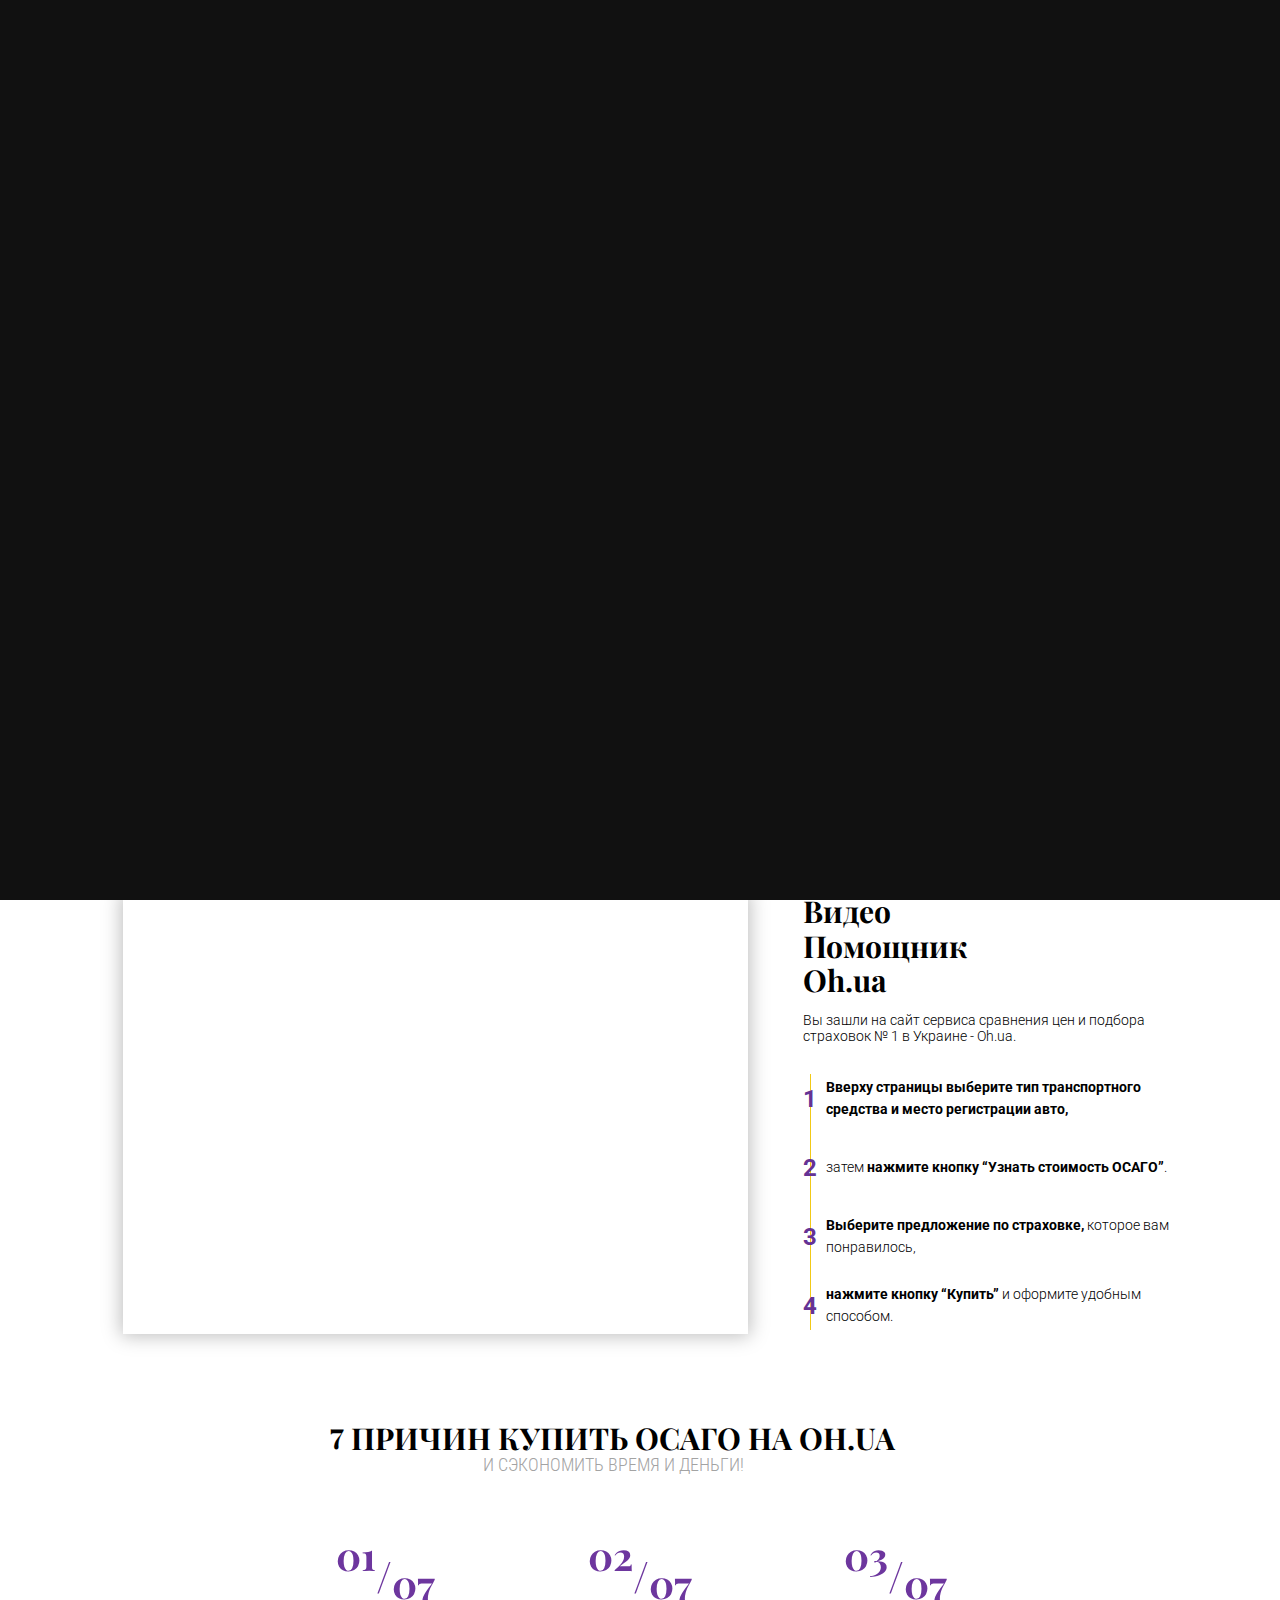
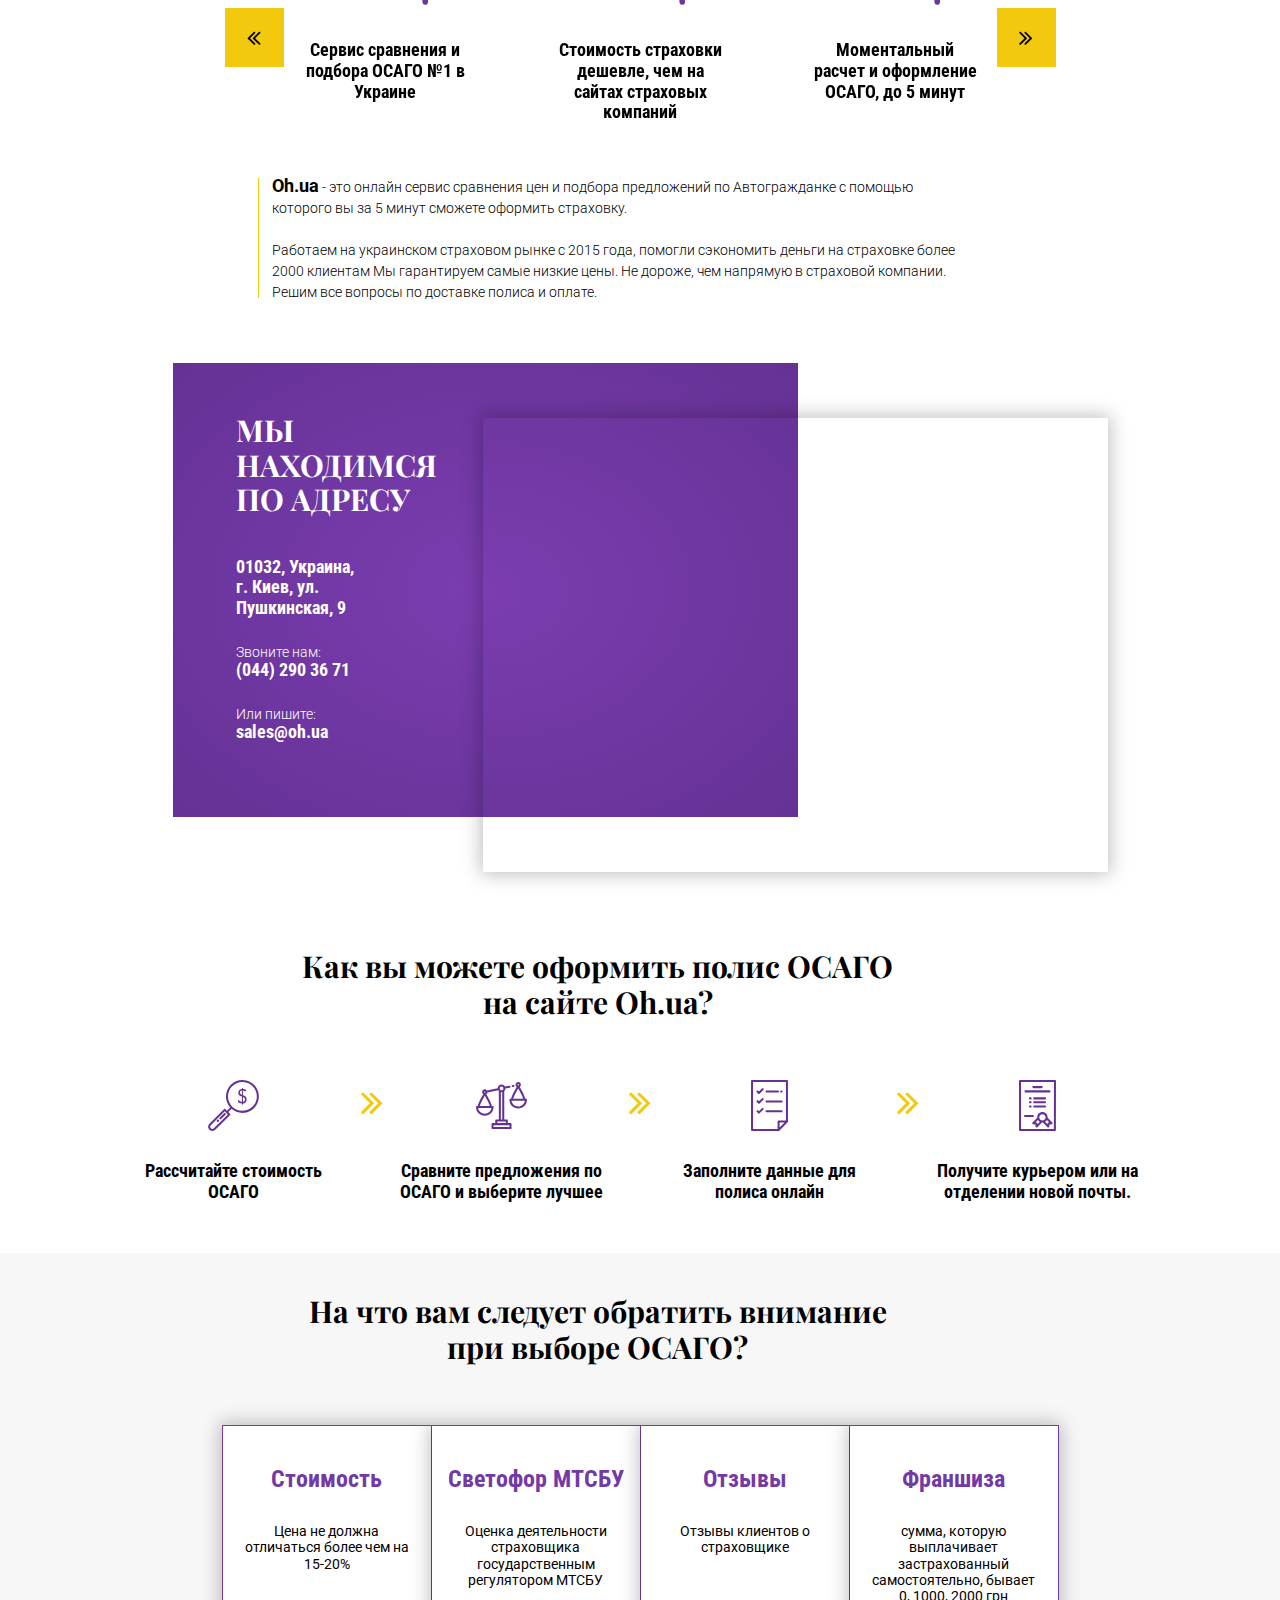
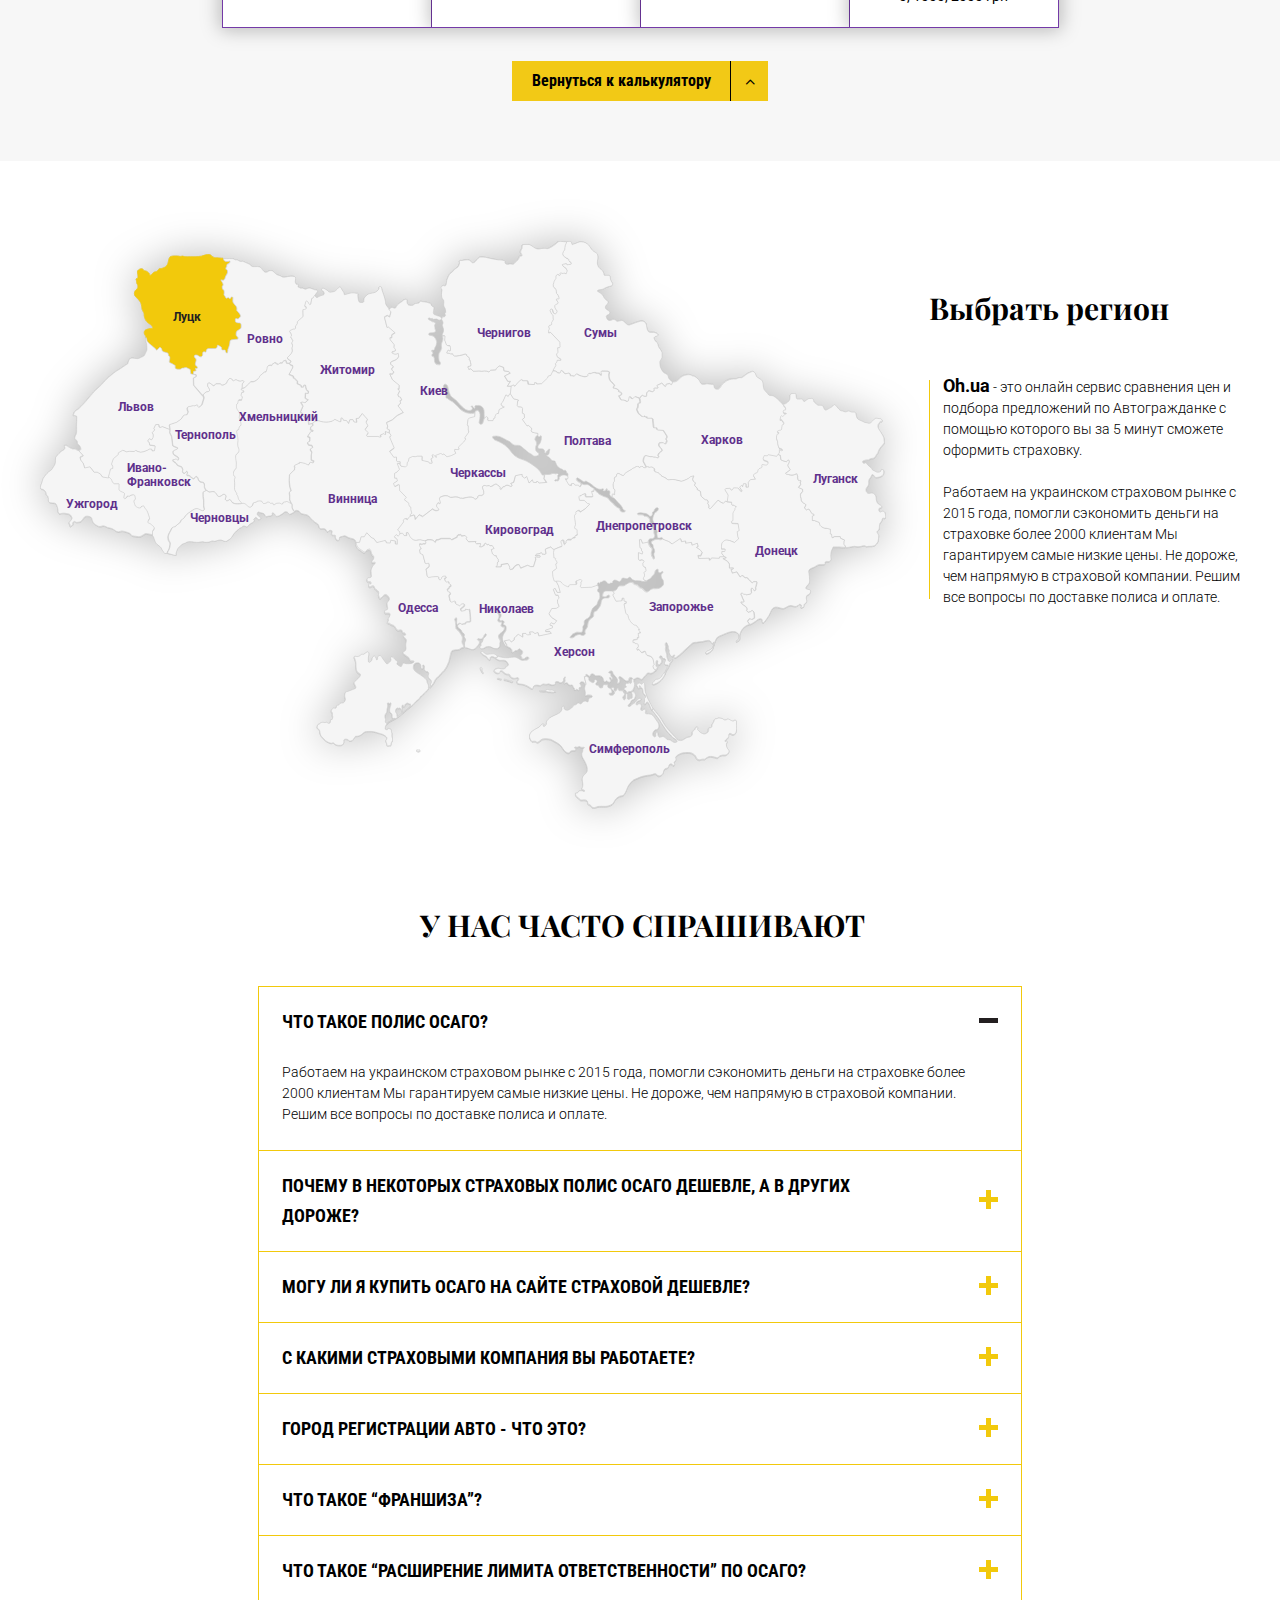
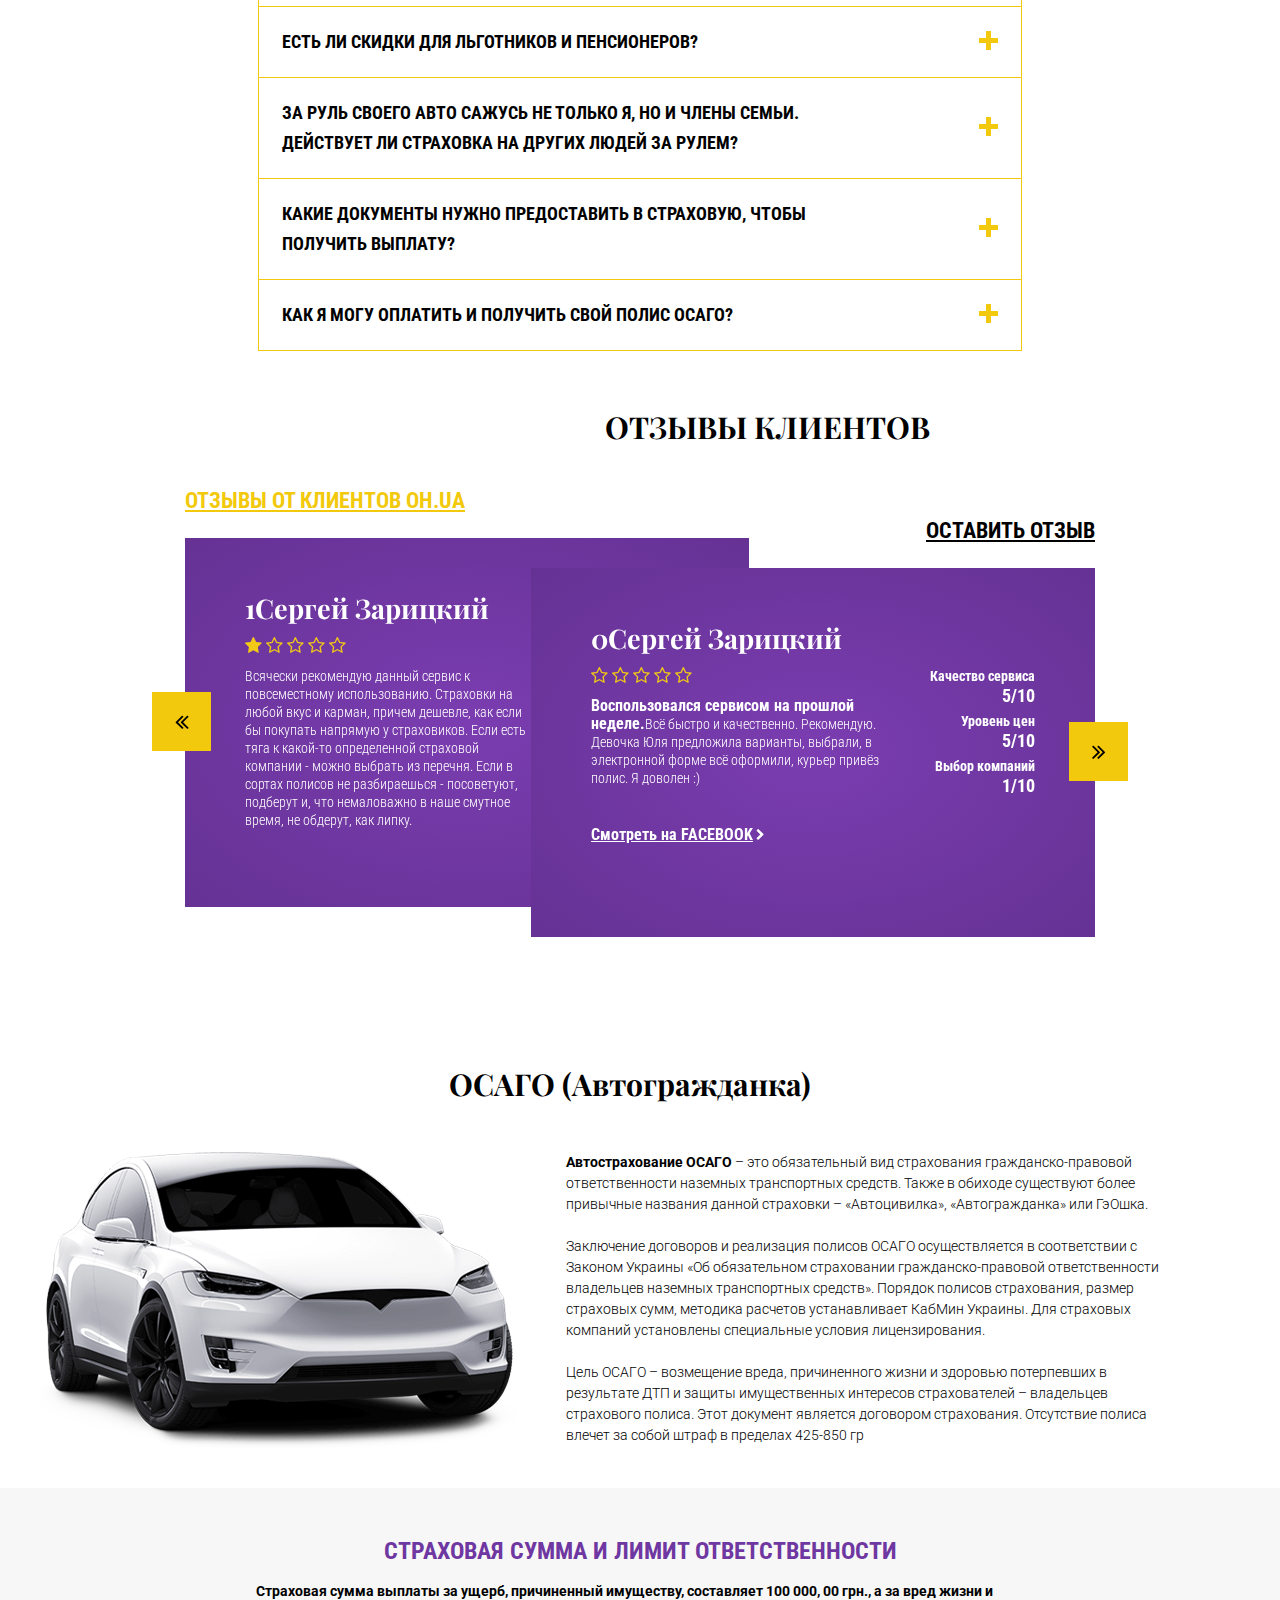
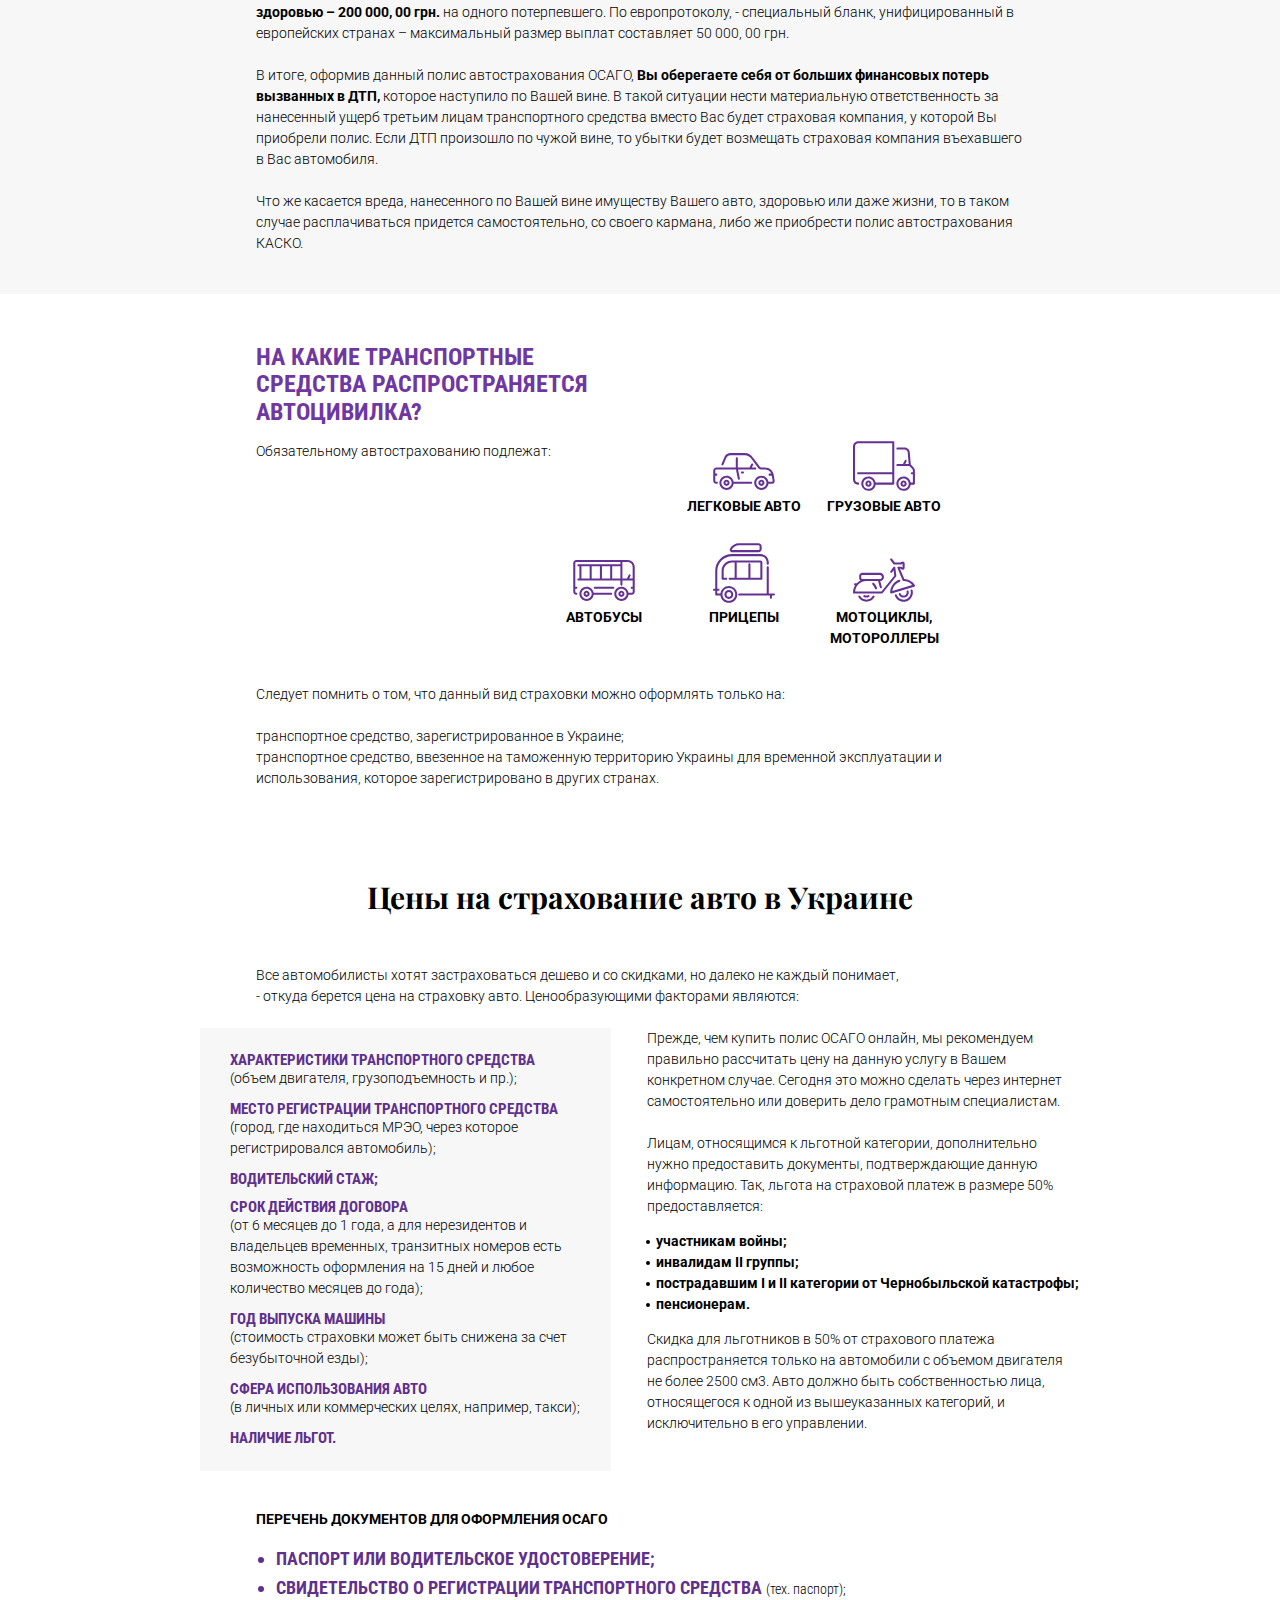
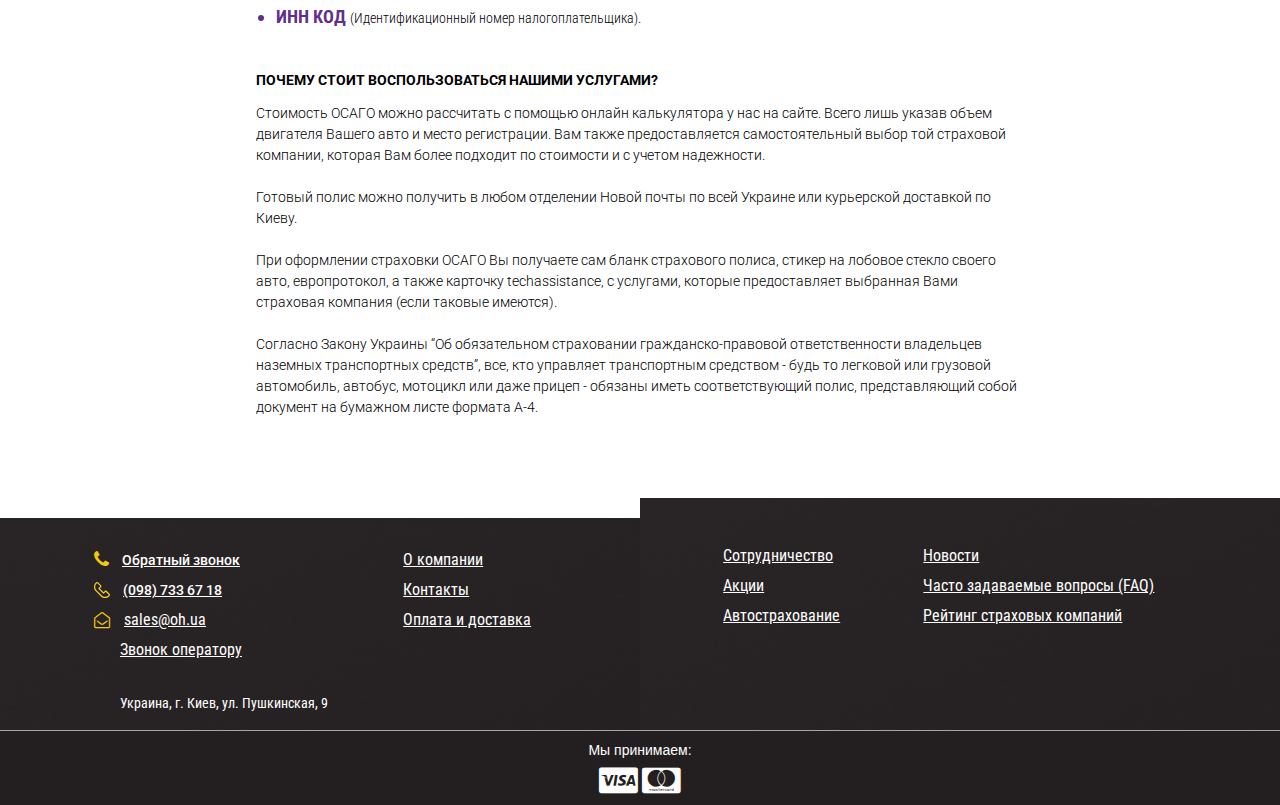
==== commit dfbc346d: "All my adaptiveness edits" ====
--- a/index.html
+++ b/index.html
@@ -93,6 +93,8 @@
 	<link href="./css/classic.date.css" rel="stylesheet">
 -->
 	<link href="./css/jquery.auto-complete.css" rel="stylesheet">
+	<link href="./css/ion.rangeSlider.css" rel="stylesheet">
+	<link href="./css/ion.rangeSlider.skinOh.css" rel="stylesheet">
 	<link href="./css/default.css" rel="stylesheet">
 	<link href="./css/default.date.css" rel="stylesheet">
 	<link href="./css/styles.css" rel="stylesheet">
@@ -349,38 +351,65 @@
                                 <label for="motorcycle">более 300 см<sup>3</sup></label>
                             </div>
                         </div>
-                        <span class="b-calculator__heading b-calculator__heading_registration">Место регистрации авто <span class="b-icon_tolltip fa fa-question-circle" aria-hidden="true" title="Введите несколько букв названия населенного пункта, затем выберете населенный пункт из списка. Место регистрации вашего ТС необходимо указывать согласно технического паспорта. (Не путать с местом жительства или прописки)"></span></span>
-                        <div class="b-block_select b-selectBlock_registration">
-                            <input type="text" class="b-autocomplete b-autocomplete_vehicle selectric" id="regCity" title="Введите и выберите город" data-item="Киев (г.), Киевская обл." value="Киев (г.), Киевская обл." data-item="Киев (г.), Киевская обл.">
-                            <input type="hidden" class="hidden" name="regCityId" id="cityId" value="1">
-                            <input type="hidden" class="hidden" name="zoneId" id="zoneId" value="1">
-                            <div class="autocomplete-suggestions b-precomplete_brand js-precomplete">
-                                <div class="autocomplete-suggestion" data-id="1" data-zone="1">Киев (г.), Киевская обл.</div>
-                                <div class="autocomplete-suggestion" data-id="9" data-zone="3">Харьков (г.), Харьковская обл.</div>
-                                <div class="autocomplete-suggestion" data-id="14" data-zone="3">Днепропетровск (г.), Днепропетровская обл.</div>
-                                <div class="autocomplete-suggestion" data-id="46" data-zone="3">Мариуполь (г.), Донецкая обл.</div>
-                                <div class="autocomplete-suggestion" data-id="15" data-zone="3">Львов (г.), Львовская обл.</div>
-                                <div class="autocomplete-suggestion" data-id="10" data-zone="3">Одесса (г.), Одесская обл.</div>
-                                <div class="autocomplete-suggestion" data-id="12" data-zone="3">Запорожье (г.), Запорожская обл.</div>
-                                <div class="autocomplete-suggestion" data-id="5237" data-zone="3">Красноармейск (г.), Донецкая обл.</div>
-                                <div class="autocomplete-suggestion" data-id="47" data-zone="3">Черкассы (г.), Черкасская обл.</div>
-                                <div class="autocomplete-suggestion" data-id="3" data-zone="3">Бровары (г.), Киевская обл.</div>
-                                <div class="autocomplete-suggestion" data-id="37" data-zone="3">Житомир (г.), Житомирская обл.</div>
-                                <div class="autocomplete-suggestion" data-id="32" data-zone="3">Полтава (г.), Полтавская обл.</div>
-                                <div class="autocomplete-suggestion" data-id="13" data-zone="6">Кривой Рог (г.), Днепропетровская обл.</div>
-                                <div class="autocomplete-suggestion" data-id="44" data-zone="3">Николаев (г.), Николаевская обл.</div>
+                        <div class="b-vehicle__params_mobile">
+                            <select class="js-selectric" name="type" id="">
+<!--                               auto-->
+                                <option value="3">Автомобиль, до 1600 см<sup>3</sup></option>
+                                <option value="4">Автомобиль, 1601 - 2000 см<sup>3</sup></option>
+                                <option value="5">Автомобиль, 2001 - 3000 см<sup>3</sup></option>
+                                <option value="6">Автомобиль, от 3001 см<sup>3</sup></option>
+<!--                                truck-->
+                                <option value="7">Грузовик, до 2т</option>
+                                <option value="8">Грузовик, более 2т</option>
+<!--                                bus-->
+                                <option value="9">Автобус, до 20 человек</option>
+                                <option value="10">Автобус, более 20 человек</option>
+<!--                                moto-->
+                                <option value="1">Мототранспорт, до 300 см<sup>3</sup></option>
+                                <option value="2">Мототранспорт, от 300 см<sup>3</sup></option>
+                            </select>
+                        </div>
+                        <div class="clearfix">
+                            <div class="b-block_registration">
+                                <span class="b-calculator__heading b-calculator__heading_registration">Место регистрации авто <span class="b-icon_tolltip fa fa-question-circle" aria-hidden="true" title="Введите несколько букв названия населенного пункта, затем выберете населенный пункт из списка. Место регистрации вашего ТС необходимо указывать согласно технического паспорта. (Не путать с местом жительства или прописки)"></span></span>
+                                <div class="b-block_select b-selectBlock_registration">
+                                    <input type="text" class="b-autocomplete b-autocomplete_vehicle selectric" id="regCity" title="Введите и выберите город" data-item="Киев (г.), Киевская обл." value="Киев (г.), Киевская обл." data-item="Киев (г.), Киевская обл.">
+                                    <input type="hidden" class="hidden" name="regCityId" id="cityId" value="1">
+                                    <input type="hidden" class="hidden" name="zoneId" id="zoneId" value="1">
+                                    <div class="autocomplete-suggestions b-precomplete_brand js-precomplete">
+                                        <div class="autocomplete-suggestion" data-id="1" data-zone="1">Киев (г.), Киевская обл.</div>
+                                        <div class="autocomplete-suggestion" data-id="9" data-zone="3">Харьков (г.), Харьковская обл.</div>
+                                        <div class="autocomplete-suggestion" data-id="14" data-zone="3">Днепропетровск (г.), Днепропетровская обл.</div>
+                                        <div class="autocomplete-suggestion" data-id="46" data-zone="3">Мариуполь (г.), Донецкая обл.</div>
+                                        <div class="autocomplete-suggestion" data-id="15" data-zone="3">Львов (г.), Львовская обл.</div>
+                                        <div class="autocomplete-suggestion" data-id="10" data-zone="3">Одесса (г.), Одесская обл.</div>
+                                        <div class="autocomplete-suggestion" data-id="12" data-zone="3">Запорожье (г.), Запорожская обл.</div>
+                                        <div class="autocomplete-suggestion" data-id="5237" data-zone="3">Красноармейск (г.), Донецкая обл.</div>
+                                        <div class="autocomplete-suggestion" data-id="47" data-zone="3">Черкассы (г.), Черкасская обл.</div>
+                                        <div class="autocomplete-suggestion" data-id="3" data-zone="3">Бровары (г.), Киевская обл.</div>
+                                        <div class="autocomplete-suggestion" data-id="37" data-zone="3">Житомир (г.), Житомирская обл.</div>
+                                        <div class="autocomplete-suggestion" data-id="32" data-zone="3">Полтава (г.), Полтавская обл.</div>
+                                        <div class="autocomplete-suggestion" data-id="13" data-zone="6">Кривой Рог (г.), Днепропетровская обл.</div>
+                                        <div class="autocomplete-suggestion" data-id="44" data-zone="3">Николаев (г.), Николаевская обл.</div>
+                                    </div>
+                            </div>
+                            </div>
+                            <div class="b-block_franshiza">
+                                <span class="b-calculator__heading b-calculator__heading_registration">Франшиза <span class="b-icon_tolltip fa fa-question-circle" aria-hidden="true" title="Выберите величину франшизы"></span></span>
+                                <input type="text" name="franshiza" class="js-range_franshiza" data-min="0" data-from="1000" data-max="2000" data-step="1000">
                             </div>
                         </div>
                         <label class="b-block_checkbox">
                            <input type="checkbox" class="sr-only" id="notTaxi" value="true" name="notTaxi" checked>
                            <span class="fa fa-check-square-o" aria-hidden="true"></span> 
                            <span class="fa fa-square-o" aria-hidden="true"></span> 
-                           Не используется как такси
+                           Не такси
                         </label>
                         <button type="submit" class="b-form__submit_vehicle">
                             <span class="b-text_btn">Узнать стоимость ОСАГО</span><span class="fa fa-angle-right" aria-hidden="true"></span>
                         </button>
                     </form>
+<!--
                     <ul class="b-crumbs_aside">
                         <li class="b-crumbs__item_aside b-item_active">
                             <div class="b-item__link">
@@ -407,6 +436,7 @@
                             </div>
                         </li>
                     </ul>
+-->
                 </div>
                 <div class="b-advantages">
                     <span class="b-advantages__heading">Oh.UA ЭТО:</span>
@@ -521,7 +551,7 @@
                     <button class="b-slider__control b-slider__control_right"><span class="fa fa-angle-double-right" aria-hidden="true"></span></button>
                 </div>
                 
-                <p class="b-reasons__text"><span class="b-ohua">Oh.ua</span> -  это онлайн сервис сравнения цен и подбора предложений по Автогражданке с помощью которого вы за 5 минут сможете оформить страховку.<br><br>Работаем на украинском страховом рынке с 2015 года, помогли сэкономить деньги на страховке более 2000 клиентам  Мы гарантируем самые низкие цены. Не дороже, чем напрямую в страховой компании. Решим все вопросы по доставке полиса и оплате.</p>
+                <p class="b-reasons__text"><span class="b-ohua">Oh.ua</span> -  это онлайн сервис сравнения цен и подбора предложений по Автогражданке с помощью которого вы за 5 минут сможете оформить страховку.<br><span class="hidden-xs"><br>Работаем на украинском страховом рынке с 2015 года, помогли сэкономить деньги на страховке более 2000 клиентам  Мы гарантируем самые низкие цены. Не дороже, чем напрямую в страховой компании. Решим все вопросы по доставке полиса и оплате.</span></p>
             </div>
         </div>
 	</section>
@@ -1299,6 +1329,11 @@
 	               <p>Lorem ipsum dolor sit amet, consectetur adipisicing elit. Asperiores temporibus dolorem repellat facilis in quos ab officiis animi libero dignissimos alias veniam aliquid expedita, praesentium, rem totam velit tempora autem.</p>
 	            </article>
 	        </div>
+	        <div class="g-center">
+                <button type="button" class="b-form__submit_vehicle b-btn_faqs js-btn_faqs">
+                    <span class="b-text_btn">Больше ответов</span><span class="fa fa-angle-down" aria-hidden="true"></span>
+                </button>
+            </div>
         </div>
     </section>
 	<section class="b-section_responses" id="responses">
@@ -1534,7 +1569,7 @@
     </section>
     
     <footer class="b-footer">
-        <div class="b-container g-pos_relative">
+        <div class="b-container g-pos_relative" style="visibility: hidden">
             <div class="b-footer__toTop" id="toTop">
                 <span class="b-heading_toTop g-bold">Вверх&nbsp;</span>
                 <a href="#header" class="b-btn_toTop">
@@ -1860,6 +1895,7 @@
 	<script src="./js/jquery-3.2.0.min.js"></script>
 	<script src="./js/jquery.maskedinput.min.js"></script>
 	<script src="./js/jquery.selectric.min.js"></script>
+	<script src="./js/ion.rangeSlider.min.js"></script>
 	<script src="./js/jquery.auto-complete.min.js"></script>
     <script src="./js/slick.min.js"></script>
     <script src="./js/jQvalidateCore.js"></script>
--- a/css/ion.rangeSlider.css
+++ b/css/ion.rangeSlider.css
@@ -0,0 +1,150 @@
+/* Ion.RangeSlider
+// css version 2.0.3
+// © 2013-2014 Denis Ineshin | IonDen.com
+// ===================================================================================================================*/
+
+/* =====================================================================================================================
+// RangeSlider */
+
+.irs {
+    position: relative; display: block;
+    -webkit-touch-callout: none;
+    -webkit-user-select: none;
+     -khtml-user-select: none;
+       -moz-user-select: none;
+        -ms-user-select: none;
+            user-select: none;
+}
+    .irs-line {
+        position: relative; display: block;
+        overflow: hidden;
+        outline: none !important;
+    }
+        .irs-line-left, .irs-line-mid, .irs-line-right {
+            position: absolute; display: block;
+            top: 0;
+        }
+        .irs-line-left {
+            left: 0; width: 11%;
+        }
+        .irs-line-mid {
+            left: 9%; width: 82%;
+        }
+        .irs-line-right {
+            right: 0; width: 11%;
+        }
+
+    .irs-bar {
+        position: absolute; display: block;
+        left: 0; width: 0;
+    }
+        .irs-bar-edge {
+            position: absolute; display: block;
+            top: 0; left: 0;
+        }
+
+    .irs-shadow {
+        position: absolute; display: none;
+        left: 0; width: 0;
+    }
+
+    .irs-slider {
+        position: absolute; display: block;
+        cursor: default;
+        z-index: 1;
+    }
+        .irs-slider.single {
+
+        }
+        .irs-slider.from {
+
+        }
+        .irs-slider.to {
+
+        }
+        .irs-slider.type_last {
+            z-index: 2;
+        }
+
+    .irs-min {
+        position: absolute; display: block;
+        left: 0;
+        cursor: default;
+    }
+    .irs-max {
+        position: absolute; display: block;
+        right: 0;
+        cursor: default;
+    }
+
+    .irs-from, .irs-to, .irs-single {
+        position: absolute; display: block;
+        top: 0; left: 0;
+        cursor: default;
+        white-space: nowrap;
+    }
+
+.irs-grid {
+    position: absolute; display: none;
+    bottom: 0; left: 0;
+    width: 100%; height: 20px;
+}
+.irs-with-grid .irs-grid {
+    display: block;
+}
+    .irs-grid-pol {
+        position: absolute;
+        top: 0; left: 0;
+        width: 1px; height: 8px;
+        background: #000;
+    }
+    .irs-grid-pol.small {
+        height: 4px;
+    }
+    .irs-grid-text {
+        position: absolute;
+        bottom: 0; left: 0;
+        white-space: nowrap;
+        text-align: center;
+        font-size: 9px; line-height: 9px;
+        padding: 0 3px;
+        color: #000;
+    }
+
+.irs-disable-mask {
+    position: absolute; display: block;
+    top: 0; left: -1%;
+    width: 102%; height: 100%;
+    cursor: default;
+    background: rgba(0,0,0,0.0);
+    z-index: 2;
+}
+.lt-ie9 .irs-disable-mask {
+    background: #000;
+    filter: alpha(opacity=0);
+    cursor: not-allowed;
+}
+
+.irs-disabled {
+    opacity: 0.4;
+}
+
+
+.irs-hidden-input {
+    position: absolute !important;
+    display: block !important;
+    top: 0 !important;
+    left: 0 !important;
+    width: 0 !important;
+    height: 0 !important;
+    font-size: 0 !important;
+    line-height: 0 !important;
+    padding: 0 !important;
+    margin: 0 !important;
+    overflow: hidden;
+    outline: none !important;
+    z-index: -9999 !important;
+    background: none !important;
+    border-style: solid !important;
+    border-color: transparent !important;
+}
--- a/css/ion.rangeSlider.skinOh.css
+++ b/css/ion.rangeSlider.skinOh.css
@@ -0,0 +1,160 @@
+/* Ion.RangeSlider, Nice Skin
+// css version 2.0.3
+// © Denis Ineshin, 2014    https://github.com/IonDen
+// ===================================================================================================================*/
+
+/* =====================================================================================================================
+// Skin details */
+
+.irs-line-mid,
+.irs-line-left,
+.irs-line-right,
+.irs-bar,
+.irs-bar-edge,
+.irs-slider {
+    background: url(../img/sprite-skin-nice.png) repeat-x;
+}
+
+.irs-line-left,
+.irs-line-right{
+    top: -2px;
+    width: 7px;
+    height: 7px;
+    border-radius: 50%;
+    box-shadow: 0 0 10px #bebebe;
+}
+
+.irs {
+/*    height: 40px;*/
+    height: 50px;
+}
+.irs-with-grid {
+    height: 60px;
+}
+.irs-line {
+    top: 12px;
+    overflow: visible;
+    height: 3px;
+/*    background: #bebebe;*/
+}
+    .irs-line-left {
+        left: 7%;
+/*        height: 8px;*/
+        background: #f0cc31;
+/*        background-position: 0 -30px;*/
+    }
+    .irs-line-mid {
+        left: 10%;
+        width: 80%;
+        height: 3px;
+/*        width: calc(100% - 14px);*/
+/*        left: 7px;*/
+/*        right: 7px;*/
+        background: #bebebe;
+/*        height: 8px;*/
+/*        background-position: 0 0;*/
+    }
+    .irs-line-right {
+        right: 7%;
+/*        height: 8px;*/
+        background: #bebebe;
+/*        background-position: 100% -30px;*/
+    }
+
+.irs-bar {
+    top: 12px;
+    height: 3px;
+    background: #f0cc31;
+/*    background-position: 0 -60px;*/
+}
+    .irs-bar-edge {
+        top: 25px;
+        height: 8px; width: 7px;
+        background: transparent;
+/*        background-position: 0 -90px;*/
+    }
+
+.irs-shadow {
+    height: 1px; top: 34px;
+    background: #000;
+    opacity: 0.15;
+}
+.lt-ie9 .irs-shadow {
+    filter: alpha(opacity=15);
+}
+
+.irs-slider {
+/*    top: 17px;*/
+    top: 0;
+    width: 26px;
+    height: 26px;
+    box-shadow: 0 0 13px 1px #bebebe;
+    border-radius: 50%;
+/*    background-position: 0 -120px;*/
+    background: #f0cc31;
+/*
+    cursor: grab;
+    cursor: -webkit-grab;
+*/
+}
+/*
+.irs-slider:active{
+    cursor: grabbing;
+    cursor: -webkit-grabbing;
+}
+*/
+/*
+.irs-slider.state_hover, .irs-slider:hover {
+    background-position: 0 -150px;
+}
+*/
+
+.irs-min, .irs-max {
+    top: 7px;
+    color: #231f20;
+    font-size: 10px; line-height: 1.333;
+    text-shadow: none;
+    padding: 1px 3px;
+/*
+    background: rgba(0,0,0,0.1);
+    -moz-border-radius: 3px;
+    border-radius: 3px;
+*/
+}
+.lt-ie9 .irs-min, .lt-ie9 .irs-max {
+    background: #ccc;
+}
+
+.irs-min{
+    left: -3%;
+    right: auto;
+}
+.irs-max{
+    left: 95%;
+    white-space: nowrap;
+}
+
+.irs-from, .irs-to, .irs-single {
+    top: 32px;
+    color: #231f20;
+    font-size: 10px; line-height: 1.333;
+    font-weight: 700;
+    text-shadow: none;
+    padding: 1px 5px;
+/*    background: rgba(0,0,0,0.3);*/
+/*    -moz-border-radius: 3px;*/
+/*    border-radius: 3px;*/
+}
+.lt-ie9 .irs-from, .lt-ie9 .irs-to, .lt-ie9 .irs-single {
+    background: #999;
+}
+
+.irs-grid-pol {
+    background: #99a4ac;
+}
+.irs-grid-text {
+    color: #99a4ac;
+}
+
+.irs-disabled {
+}
--- a/css/styles.css
+++ b/css/styles.css
@@ -4,6 +4,10 @@
 font-family: 'Roboto Condensed', sans-serif;
 font-family: 'Playfair Display', serif;
 */
+
+input{
+    border-radius: 0;    /* input ios fix*/
+}
 
 /* - PRELOADER - */
 #qLoverlay {
@@ -27,6 +31,9 @@
 .g-bold{
     font-weight: 700;
 }
+.g-underlined{
+    text-decoration: underline;
+}
 
 .g-text_unstyled{
     text-transform: none;
@@ -128,6 +135,7 @@
 
 html{
 /*    min-width: 1320px;*/
+    min-width: 320px;
     font-family: 'Roboto', sans-serif;
     font-size: 14px;
     font-weight: 400;
@@ -510,10 +518,12 @@
     cursor: default;
 }
 .b-crumbs__item+.b-crumbs__item:before{
-    content: "\f061";
+    content: "/";
+/*    content: "\f061";*/
     display: inline-block;
-    margin-right: 3px;
-    font-family: FontAwesome;
+/*    margin-right: 3px;*/
+/*    font-family: FontAwesome;*/
+    font-weight: 700;
 }
 .b-crumbs__link{
     text-decoration: none;
@@ -579,6 +589,7 @@
 }
 
 .b-crumbs_aside{
+    display: none;    /*edits 15.11.17*/
     float: right;
     margin: 0;
     padding: 0;
@@ -959,6 +970,9 @@
     display: block;
 }
 */
+.b-vehicle__params_mobile{
+    display: none;
+}
 .b-block_select{
     display: inline-block;
     margin-right: 105px;
@@ -966,6 +980,9 @@
 }
 .b-block_select:last-of-type{
     margin-right: 0;
+}
+.b-block_registration{
+    float: left;
 }
 .b-selectBlock_registration{
     min-width: 315px;
@@ -1013,19 +1030,34 @@
     -moz-box-sizing: border-box;
     box-sizing: border-box;
 }
+
+.b-block_franshiza{
+    float: right;
+    width: 140px;
+}
+.b-calculator_vehicle .b-block_franshiza{
+    margin-right: 55px;
+}
+
+
 .b-block_checkbox{
-    margin-left: 50px;
-    display: inline-block;
+/*    margin-left: 50px;*/
+    float: right;
+/*    display: inline-block;*/
     vertical-align: top;
     width: 200px;
-    margin-top: 10px;
+    margin-top: 35px;
+    margin-right: 95px;
     position: relative;
-    padding-left: 17px;
+    padding-left: 24px;
+    font-size: 16px;
+    font-weight: 300;
     cursor: pointer;
 }
 .b-block_checkbox span.fa{
     position: absolute;
     left: 0;
+    font-size: 18px;
 /*    color: #f2c916;*/
     color: #743aa7;
 }
@@ -1059,7 +1091,8 @@
     box-shadow: 0 0 35px 7px rgba(0,0,0,0.15);
 }
 .b-form_vehicle .b-form__submit_vehicle{
-    margin-left: 190px;
+/*    margin-left: 190px;*/
+    float: left;
 }
 .b-form__submit_vehicle span.b-text_btn{
     display: inline-block;
@@ -1972,6 +2005,11 @@
     -o-transform: rotate(0deg);
     transform: rotate(0deg);
 }
+.b-btn_faqs{
+    display: none;
+    margin-top: 15px;
+}
+
 .b-section_responses{
     margin: 0 auto;
     max-width: 910px;
@@ -2601,6 +2639,22 @@
     -webkit-box-sizing: border-box;
     -moz-box-sizing: border-box;
     box-sizing: border-box;
+}
+.b-container_crumbs_propos{
+    margin: 0 -16px;
+}
+.b-crumbs_propos{
+    display: inline-block;
+    padding-left: 10px;
+}
+.b-btn__home{
+    padding: 7px 14px 7px 12px;
+    cursor: pointer;
+    font: 700 14px 'Roboto Condensed', sans-serif;
+    
+}
+.b-btn__home i{
+    margin-right: 10px;
 }
 .b-propositions__block_aside {
     float: left;
@@ -2910,6 +2964,7 @@
     font-size: 14px;
 }
 .b-propos__btn_change{
+    display: none;
     margin: 8px 0 0;
 }
 
@@ -3056,12 +3111,20 @@
 .b-proposition__price .b-currency{
     font-size: 16px;
 }
+.b-container__filter .b-discont{
+    height: auto;
+    font-size: 13px;
+}
 .b-proposition__price .b-discont{
     margin-top: 0;
-    height: auto;
     text-align: right;
-    font-size: 13px;
     color: #fff;
+}
+.b-proposition__company .b-discont{
+    display: none;
+/*    margin-top: 15px;*/
+    margin-top: auto;
+    color: #000;
 }
 .b-proposition_row .b-proposition__about{
     padding-top: 8px;
@@ -3367,6 +3430,64 @@
     top: 140%;
     right: 0;
 }
+
+.b-details_finalize{
+    margin-bottom: 45px;
+}
+.b-details_row__finalize{
+    margin-right: 15px;
+    float: left;
+    width: 285px;
+}
+.row_details{
+}
+.b-row__cell_details{
+    display: inline-block;
+    vertical-align: middle;
+}
+.b-row__heading_details{
+    margin-right: 5px;
+    line-height: 35px;
+    font-size: 24px;
+    font-family: 'Roboto Condensed', sans-serif;
+}
+.b-row__img_details{
+    float: right;
+    height: 35px;
+    width: 87px;
+    text-align: right;
+}
+.b-row__img_details img{
+    max-height: 100%;
+    max-width: 100%;
+}
+.b-row__detail{
+    font-size: 12px;
+    line-height: 1.4;
+    font-weight: 300;
+    font-family: 'Roboto', sans-serif;
+}
+.b-row__detail .fa{
+    margin-right: 5px;
+    color: #bebebe;
+}
+.b-row__price_details{
+    margin-left: 5px;
+    line-height: 35px;
+    font-size: 24px;
+    font-weight: 700;
+    font-family: 'Roboto Condensed', sans-serif;
+}
+.b-row_crumb{
+    color: #673396;
+    cursor: pointer;
+}
+.b-row_crumb span:last-child{
+    font-weight: 300;
+    font-family: 'Roboto Condensed', sans-serif;
+    text-decoration: underline;
+}
+
 .b-heading_method{
 /*    margin-top: 40px;*/
     margin-bottom: 0;
@@ -3695,6 +3816,7 @@
     background-image: url(../img/phone.png);
 }
 
+.b-finalize__method_self,
 .b-finalize__method__upload{
     display: none;
 }
@@ -3788,6 +3910,18 @@
 .b-filename{
     display: inline-block;
 }
+.b-clear{
+    border: none;
+    padding: 0;
+    background: transparent;
+    color: #ff4128;
+    font-weight: 600;
+    cursor: pointer;
+}
+.b-clear .fa{
+    margin-right: 0;
+    display: none;
+}
 .b-filename .fa{
     margin-left: 5px;
     margin-right: 12px;
@@ -3795,7 +3929,7 @@
 .b-filename .fa-check{
     color: #35bb00;
 }
-.b-filename .fa-times-circle-o{
+.b-filename [class^="fa-times"]{
     color: #ff4128;
     cursor: pointer;
 }
@@ -4861,7 +4995,7 @@
     .b-form__insured{
         height: auto;
     }
-    .b-form__cell input, .b-form__cell #address_insured{
+    #finalize .selectric-wrapper, .b-form__cell input, .b-form__cell #address_insured{
         width: 236px;
     }
     .b-comment_finalize,.b-map_finalize{
@@ -4876,8 +5010,11 @@
     .b-form__cell_comment, .b-form__cell{
         margin-right: 45px;
     }
-    .b-form__delivery .row_form:nth-last-child(3) .b-label_finalize{
-        display: none;
+    .b-form__delivery .b-form__heading_finalize{
+        margin-bottom: 5px;
+    }
+    .b-form__delivery .row_form .b-form__cell:nth-last-child(3) .b-label_finalize{
+/*        display: none;*/
     }
     .b-finalize__method__phone .b-form__heading_finalize{
         padding-left: 0;
@@ -5087,8 +5224,8 @@
         line-height: 1.5;
     }
     .b-propos__btn_more{
-        -ms-align-items: flex-start;
-        align-items: flex-start;
+       -ms-align-self: flex-start;
+       align-self: flex-start;
     }
 }
 @media (max-width: 1010px){
@@ -5333,6 +5470,10 @@
         -webkit-box-shadow: none;
         box-shadow: none;
     }
+    .b-factor__heading{
+        font-size: 20px;
+        text-transform: uppercase;
+    }
     
     .b-section_seoMap{
         display: none;
@@ -5377,11 +5518,16 @@
     .b-form__cell_comment, .b-form__cell {
         margin-right: 30px;
     }
-    .b-form__cell input, .b-form__cell #address_insured {
+    #finalize .selectric-wrapper, .b-form__cell input, .b-form__cell #address_insured {
         width: 222px;
     }
     .b-comment_finalize, .b-map_finalize {
         width: 348px;
+    }
+    
+    .b-wrap_files,
+    .b-list_files{
+        width: auto;
     }
     
     /*    stage thanks styles*/
@@ -5399,7 +5545,7 @@
     }
 }
 @media (max-width: 767px){
-    .b-header .b-header__link_email{
+    .hidden-xs, .b-header .b-header__link_email, #finalize .b-crumbs_aside{
         display: none;
     }
     .b-menu__list{
@@ -5499,6 +5645,12 @@
         line-height: 1.4;
         font-size: 16px;
     }
+    .b-questAnsw:nth-child(n+5){
+        display: none;
+    }
+    .b-btn_faqs{
+        display: inline-block;
+    }
     
     .b-responses__container_slider{
         margin-bottom: 50px;    
@@ -5543,6 +5695,7 @@
     
 /*    stage 2 styles*/
     .b-propos__recalc{
+        margin-bottom: 55px;
         display: block;
     }
     .b-propos__recalc .b-select__container_propos:nth-child(n){
@@ -5555,17 +5708,27 @@
         margin: 0 0 15px;
     }
     .b-propos__recalc .b-propos__btn_change{
-        margin: 0;
+        margin: 0 auto;
+        display: block;
     }
     .b-propos__guaranties,.b-calculator__heading_propos{
+        margin-bottom: 30px;
         width: 100%;
         max-width: 470px;
     }
+    .b-propos__guaranties{
+        margin-bottom: 60px;
+    }
+    .b-propositions__header{
+        display: none;
+    }
+    
     .b-propos__recalc, .b-propositions{
         width: 100%;
         max-width: 470px;
     }
     .b-proposition_row{
+        margin-bottom: 15px;
         -webkit-flex-wrap: wrap;
         -moz-flex-wrap: wrap;
         -ms-flex-wrap: wrap;
@@ -5584,40 +5747,95 @@
         width: 50%;
     }
     .b-proposition__buy_row{
+        flex-grow: 1;
         border: none;
-        flex-grow: 1;
+        padding: 20px;
+    }
+    .b-proposition__price .b-price{
+        -ms-align-self: center;
+        align-self: center;
     }
     .b-proposition_row .b-container__filter{
+        flex-basis: 50%;
         flex-grow: 1;
         border-top-right-radius: 4px;
-    }
-/*
+        padding: 9px;
+    }
+    .b-proposition_row .b-proposition__price{
+        flex-basis: 48.4%;
+        flex-grow: 0;
+        -ms-align-items: center;
+        align-items: center;
+    }
     .b-proposition_row .b-proposition__about{
-        flex-grow: 0;
-    }
-*/
-    .b-proposition__buy_row span.b-text_btn{
-        width: 160px;
-    }
-    .b-proposition__buy_row .to-trim{
-        display: inline;
-    }
-    
+        padding: 0;
+    }
     .b-details__heading_about{
         margin-top: 10px;
         display: block;
         font-weight: 600;
     }
+    .b-proposition__company .b-filter_rating,
+    .b-proposition__price .b-discont{
+        display: none;
+    }
+    .b-proposition__company .b-discont {
+        display: block;
+        line-height: normal;
+    }
+/*
+    .b-proposition_row .b-proposition__about{
+        flex-grow: 0;
+    }
+*/
     .b-details__list_propos{
-        margin-top: 10px;
         display: none;
+        margin: 10px auto;
+        width: 320px;
+        padding: 10px 20px 0;
+    }
+    .b-proposition__buy_row span.b-text_btn{
+        width: 160px;
+    }
+    .b-proposition__buy_row .to-trim{
+        display: inline;
     }
     
 /*    stage 3 styles*/
+    .b-details_finalize{
+        margin-bottom: 0;
+        width: 272px;
+        display: table;
+        padding: 0 4px;
+    }
+    .b-details_finalize .b-row_details{
+        margin-right: 0;
+        display: table-row;
+    }
+    
+    .b-details_finalize .b-row__cell_details{
+        display: table-cell;
+    }
+    .b-row__img_details, .b-details_row__finalize{
+        margin: 0;
+        float: none;
+    }
+    .b-row__heading_details{
+        letter-spacing: -.01em;
+    }
+    .b-row__img_details{
+        text-align: left;
+    }
+    .b-row_crumb{
+        max-width: 165px;
+        padding-top: 5px;
+    }
+    
     .b-form__block{
         padding-top: 25px;
     }
     .b-heading_finalize{
+        display: none;
 /*        margin-bottom: 0;*/
         padding-right: 20px;
         padding-left: 20px;
@@ -5628,12 +5846,17 @@
     .b-container_finalize{
         max-width: 440px;
     }
-    .b-finalize__btns_method{
+    .b-form__insured_byupload .b-form__heading_finalize, .b-finalize__btns_method{
+        display: none;
 /*
         max-width: 440px;
         padding: 0;
 */
     }
+    #finalize .selectric-wrapper{
+/*        width: 265px;*/
+        width: 100%;
+    }
     .b-form__cell_comment, .b-form__cell {
         margin-right: 0;
         width: 100%;
@@ -5705,6 +5928,36 @@
     }
     .b-finalize__method__phone .b-form__submit_pay{
         margin: 20px auto 0;
+    }
+    
+    .b-wrap_files{
+        
+    }
+    .b-button__text_files{
+        font-size: 15px;
+    }
+    .b-list_files{
+        margin-left: 245px;
+        display: -webkit-flex;
+        display: -moz-flex;
+        display: -ms-flex;
+        display: -o-flex;
+        display: flex;
+        -ms-align-items: center;
+        align-items: center;
+        min-height: 39px;
+        padding-top: 0;
+        font-size: 15px;
+        font-weight: 400;
+    }
+/*    .b-filename .fa, .b-clear .fa{*/
+    .b-filename .fa{
+        margin-right: 0;
+        display: inline;
+        color: #bebebe;
+    }
+    .b-filename .fa-check{
+        display: none;
     }
     
     /*    stage thanks styles*/
@@ -5803,7 +6056,9 @@
     .b-btn__cover_method span.fa{
         left: 53px;
     }
-    
+    .b-form__cell{
+        margin-bottom: 15px;
+    }
     .b-form__submit_pay {
         margin-left: 302px;
     }
@@ -5857,6 +6112,9 @@
         display: block;
         width: 100%;
     }
+    
+/*    stage 2 styles*/
+    
     
 /*    stage 3 styles*/
     .b-finalize__method__phone{
@@ -6095,6 +6353,28 @@
     .b-subHeader{
         line-height: normal;
     }
+    .b-reasons__slider{
+        margin: 0 -20px;
+    }
+    
+    .b-reasons__slider .b-slider__control_left{
+        left: -13px;
+    }
+    .b-reasons__slider .b-slider__control_right{
+        right: -13px;
+    }
+    .b-string__slide {
+        margin: 0 20px;
+        background-color: #6d369e;
+        -webkit-box-shadow: 0 0 18px 2px rgba(0,0,0,0.26);
+        box-shadow: 0 0 18px 2px rgba(0,0,0,0.26);
+    }
+    .b-string__slide .b-reason__count {
+        color: #f2c90c;
+    }
+    .b-string__slide .b-reason__text {
+        color: #fff;
+    }
     
     .b-responses__container_slider{
         margin-bottom: 30px;    
@@ -6122,6 +6402,12 @@
     }
 }
 @media (max-width: 559px){
+    .b-seo__vehicle {
+        margin: 20px 5px;
+        line-height: normal;
+        font-size: 13px;
+    }
+    
 /*    stage 3 styles */
     .b-finalize__btns_method{
         margin: 20px 0;
@@ -6142,7 +6428,7 @@
     }
 }
 @media (max-width: 480px){
-    .b-section_crumbs, .b-crumbs_aside, .b-videohelp:last-child .b-stages_videohelp, .b-section_seoText{
+    .b-section_crumbs, .b-propos__guaranties, .b-videohelp:last-child .b-stages_videohelp, .b-section_responses, .b-section_seoText, .b-vehicles, .b-vehicle__params{
         display: none;
     }
     
@@ -6164,6 +6450,9 @@
         width: 140px;
         height: 140px;
     }
+    .b-vehicle__params_mobile{
+        display: block;
+    }
     .b-vehicle .svg-vehicle, .obj-vehicle{
         width: 50px;
     }
@@ -6171,7 +6460,8 @@
         font-size: 18px;
     }
     .b-calculator__heading_registration{
-        margin-top: 25px;
+/*        margin-top: 25px;*/
+        margin-top: 30px;
     }
     .b-selectBlock_registration{
         min-width: 0;
@@ -6182,6 +6472,11 @@
         margin: 24px auto;
         min-width: 250px;
     }
+    
+    .b-calculator_vehicle .b-crumbs_aside{
+        display: none;
+    }
+    
     .b-advantages__list{
         margin: 25px auto;
         max-width: 290px;
@@ -6232,7 +6527,7 @@
     }
     .b-reasons__text{
         margin: 20px -23px 50px;
-        height: 90px;
+/*        height: 90px;*/
         padding-left: 10px;
         overflow: hidden;
     }
@@ -6344,8 +6639,8 @@
     
 /*    stage 2 styles*/
     .b-container__calculator_propositions{
-        padding-right: 5px;
-        padding-left: 5px;
+        padding-right: 10px;
+        padding-left: 10px;
     }
     .b-propositions{
         -webkit-order: initial;
@@ -6358,6 +6653,20 @@
         flex-grow: 1;
     }
     
+    .b-proposition_row .b-proposition__price{
+        flex-basis: 150px;
+    }
+    
+    .b-proposition__price .b-price{
+        font-size: 40px;
+    }
+    .b-details__heading_about{
+        margin-top: 5px;
+    }
+    .b-details__list_propos{
+        width: 210px;
+    }
+    
 /*    stage 3 styles */
     .b-finalize__btns_method{
         margin: 20px auto;
@@ -6394,6 +6703,40 @@
         transform: none;
     }
     
+    .b-wrap_files {
+        margin-bottom: 10px;
+    }
+/*
+    .b-form__cell .b-label_finalize{
+        margin: 0 auto 10px;
+        display: block;
+        width: 265px;
+    }
+*/
+    .b-form__cell input[type="file"],
+    .b-button_files{
+        left: 0;
+        right: 0;
+        margin: auto;
+        width: 280px;
+    }
+    .b-progress_files{
+        max-width: 280px;
+    }
+    .b-list_files{
+        margin: 0 auto;
+        width: 280px;
+        padding: 50px 0 0;
+    }
+    .b-filename__text{}
+    
+    #finalize .selectric-wrapper{
+/*
+        margin: auto;
+        width: 280px;
+*/
+    }
+    
 /*    stage thanks styles*/
     #thanks{
         margin-bottom: 15px;
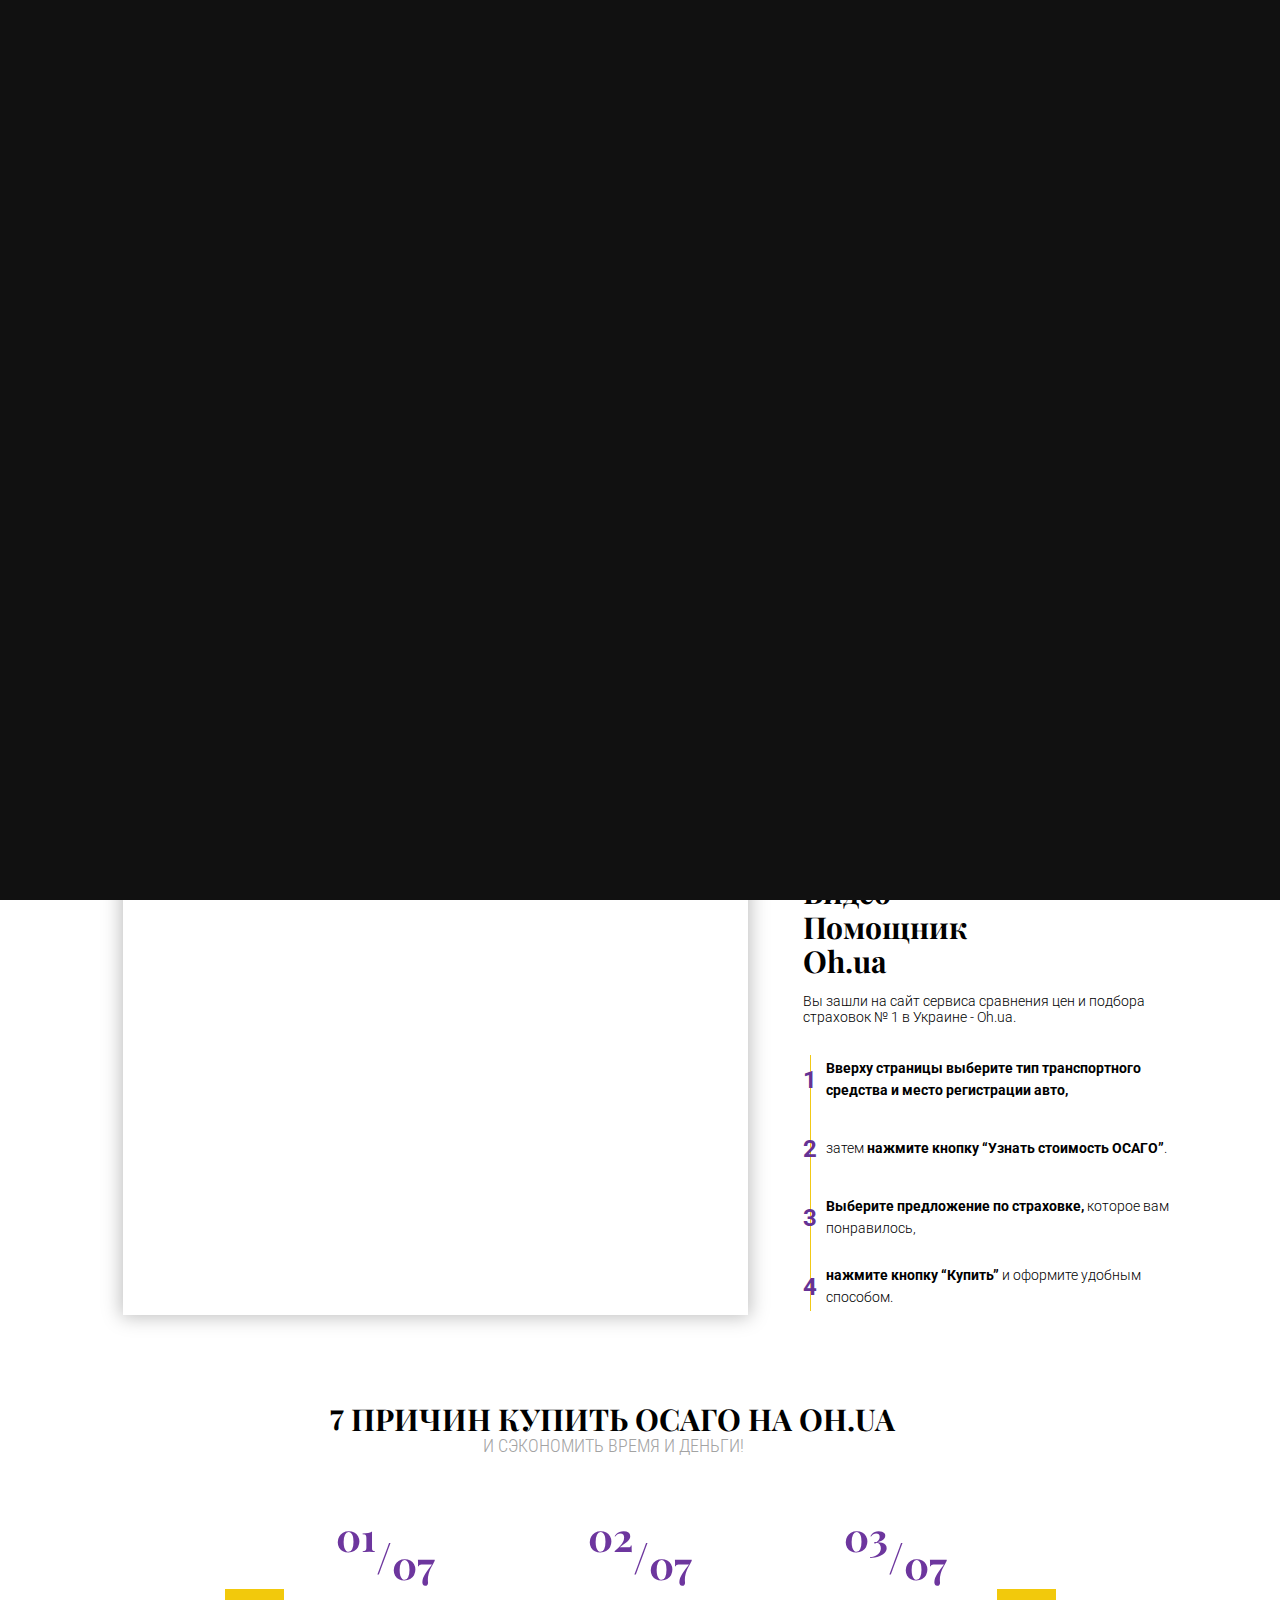
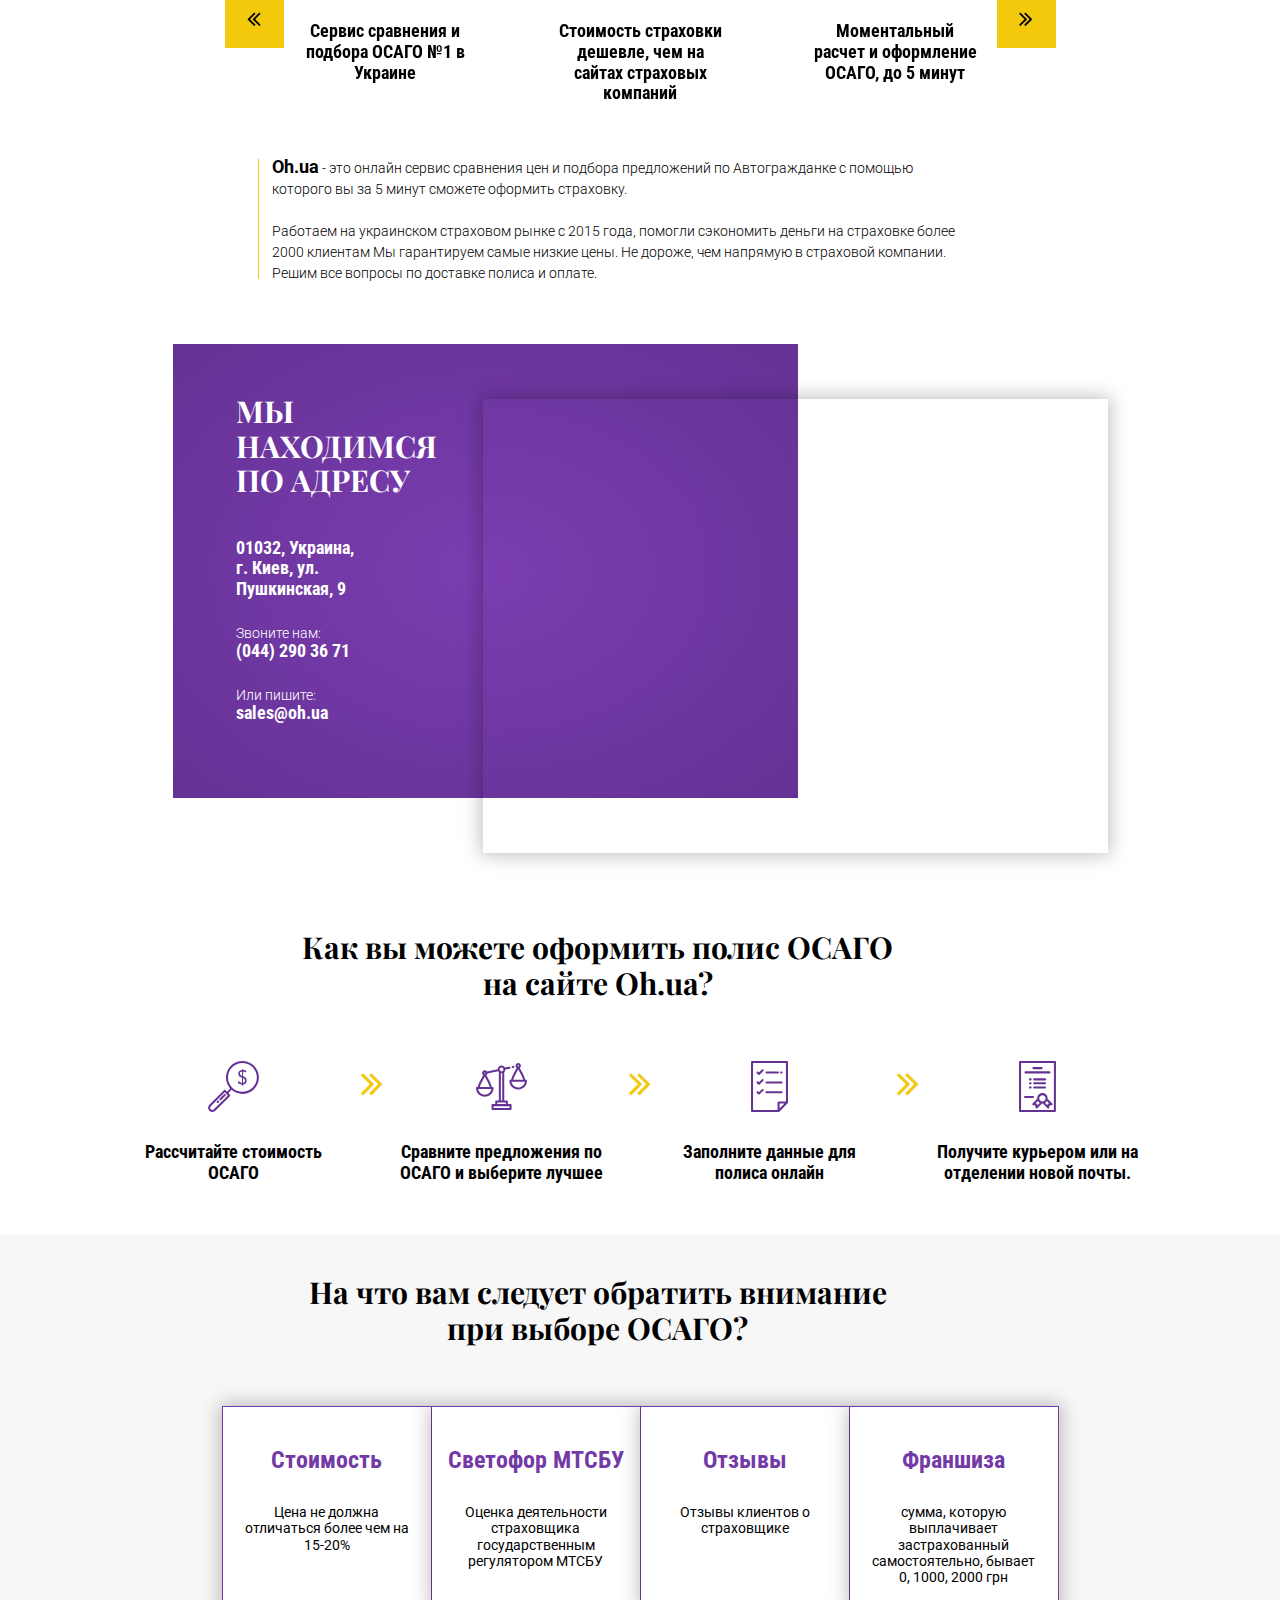
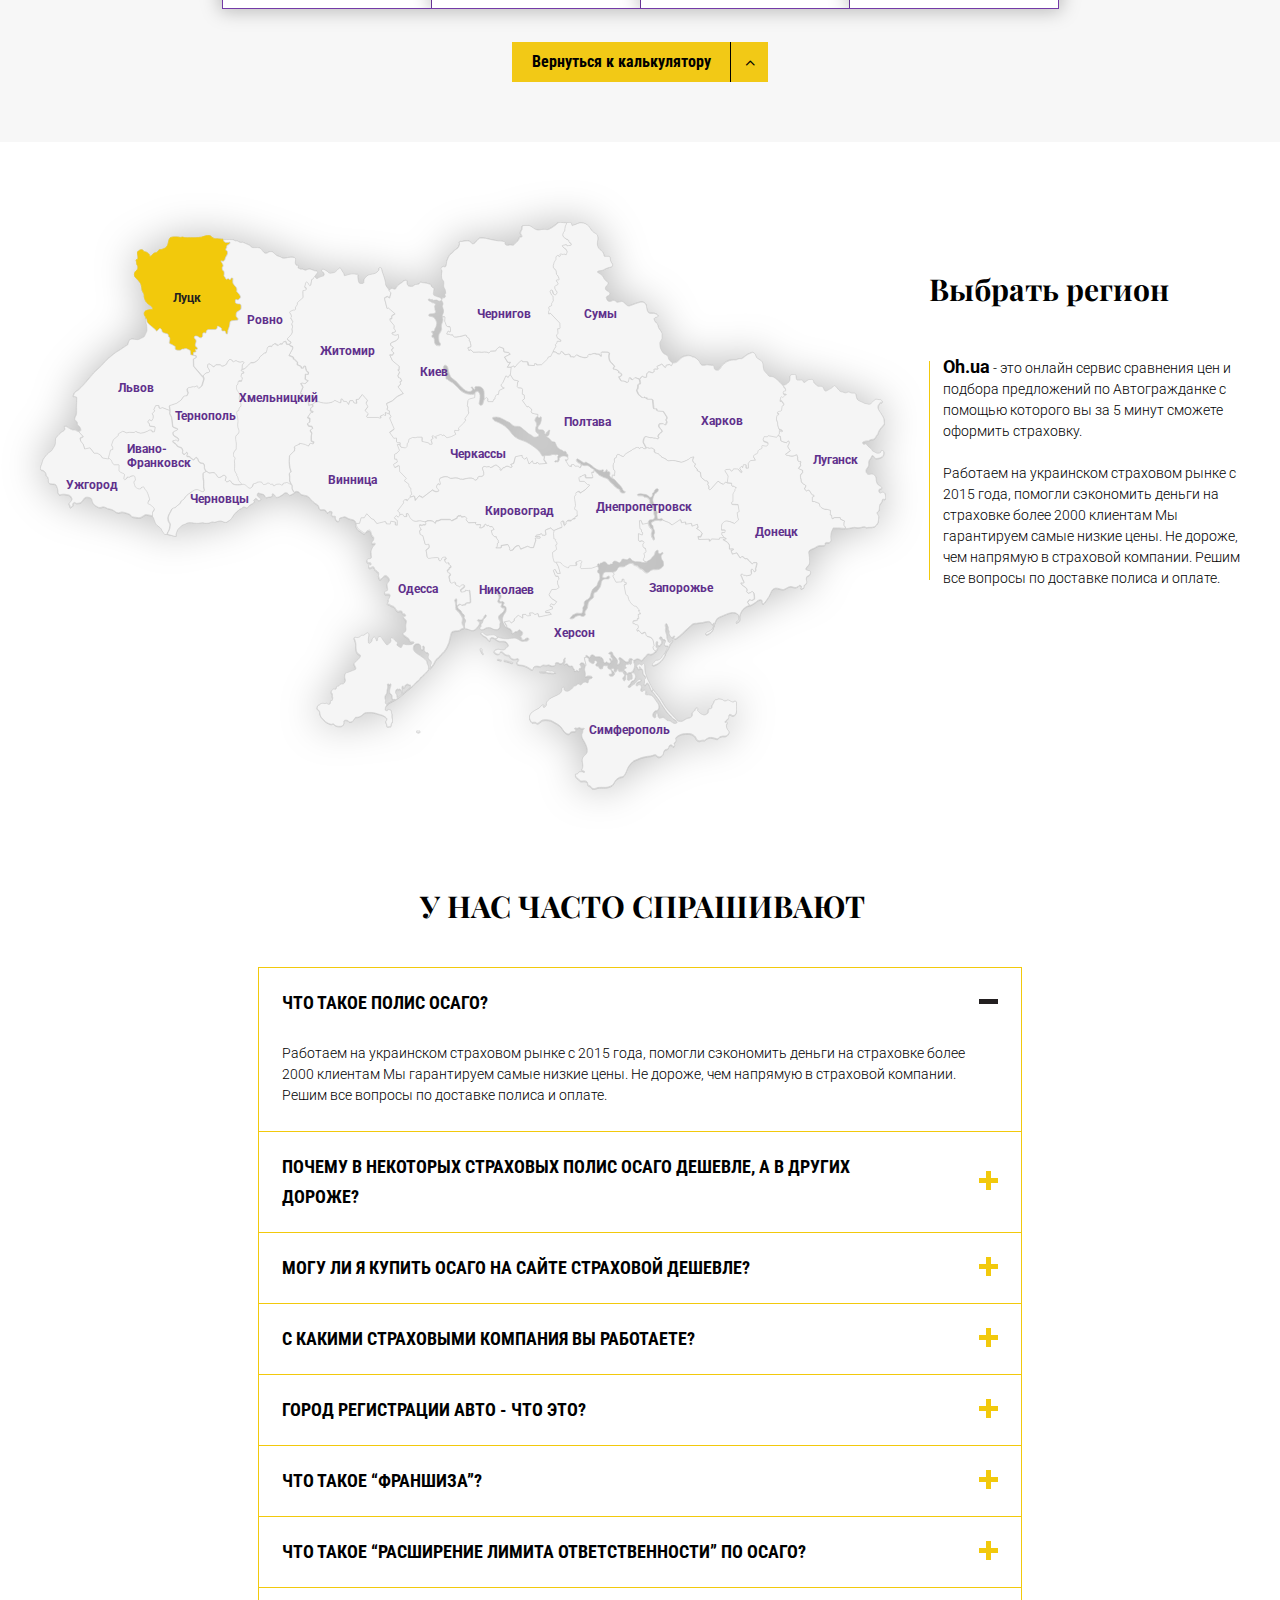
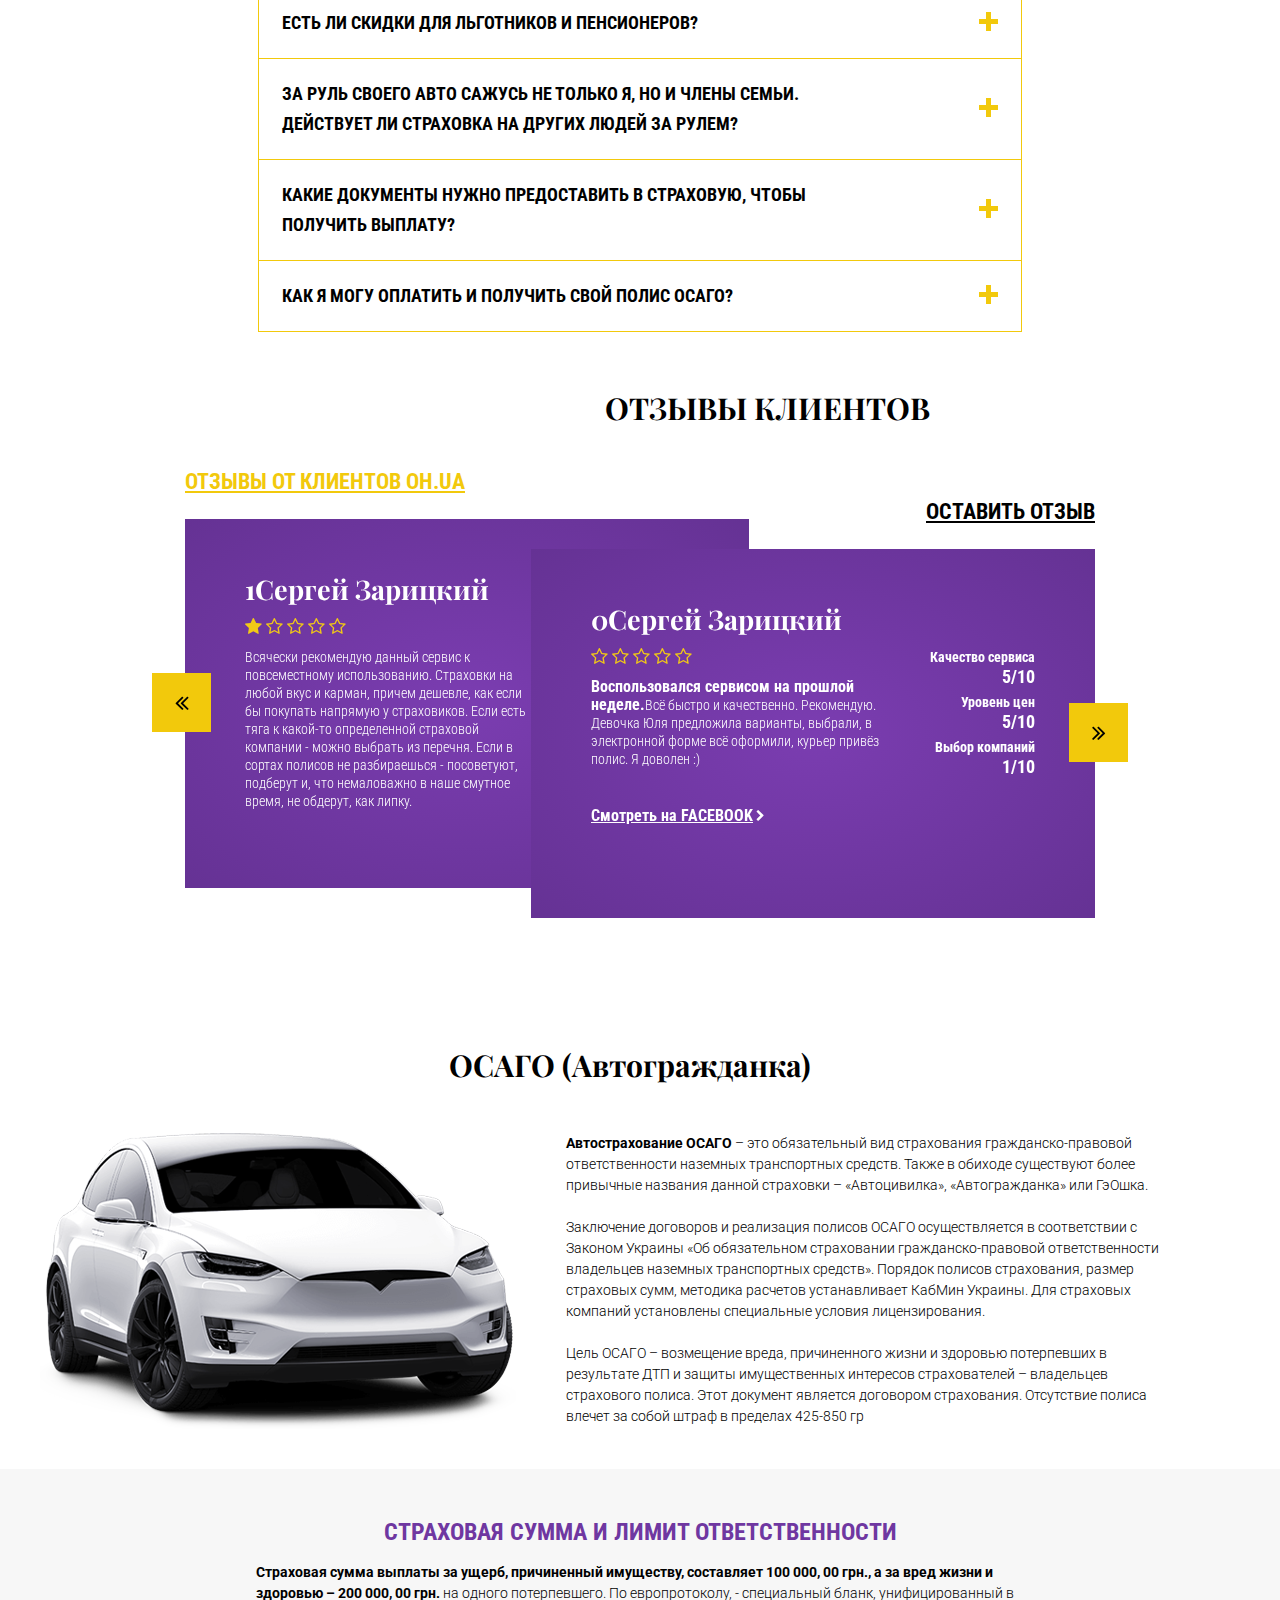
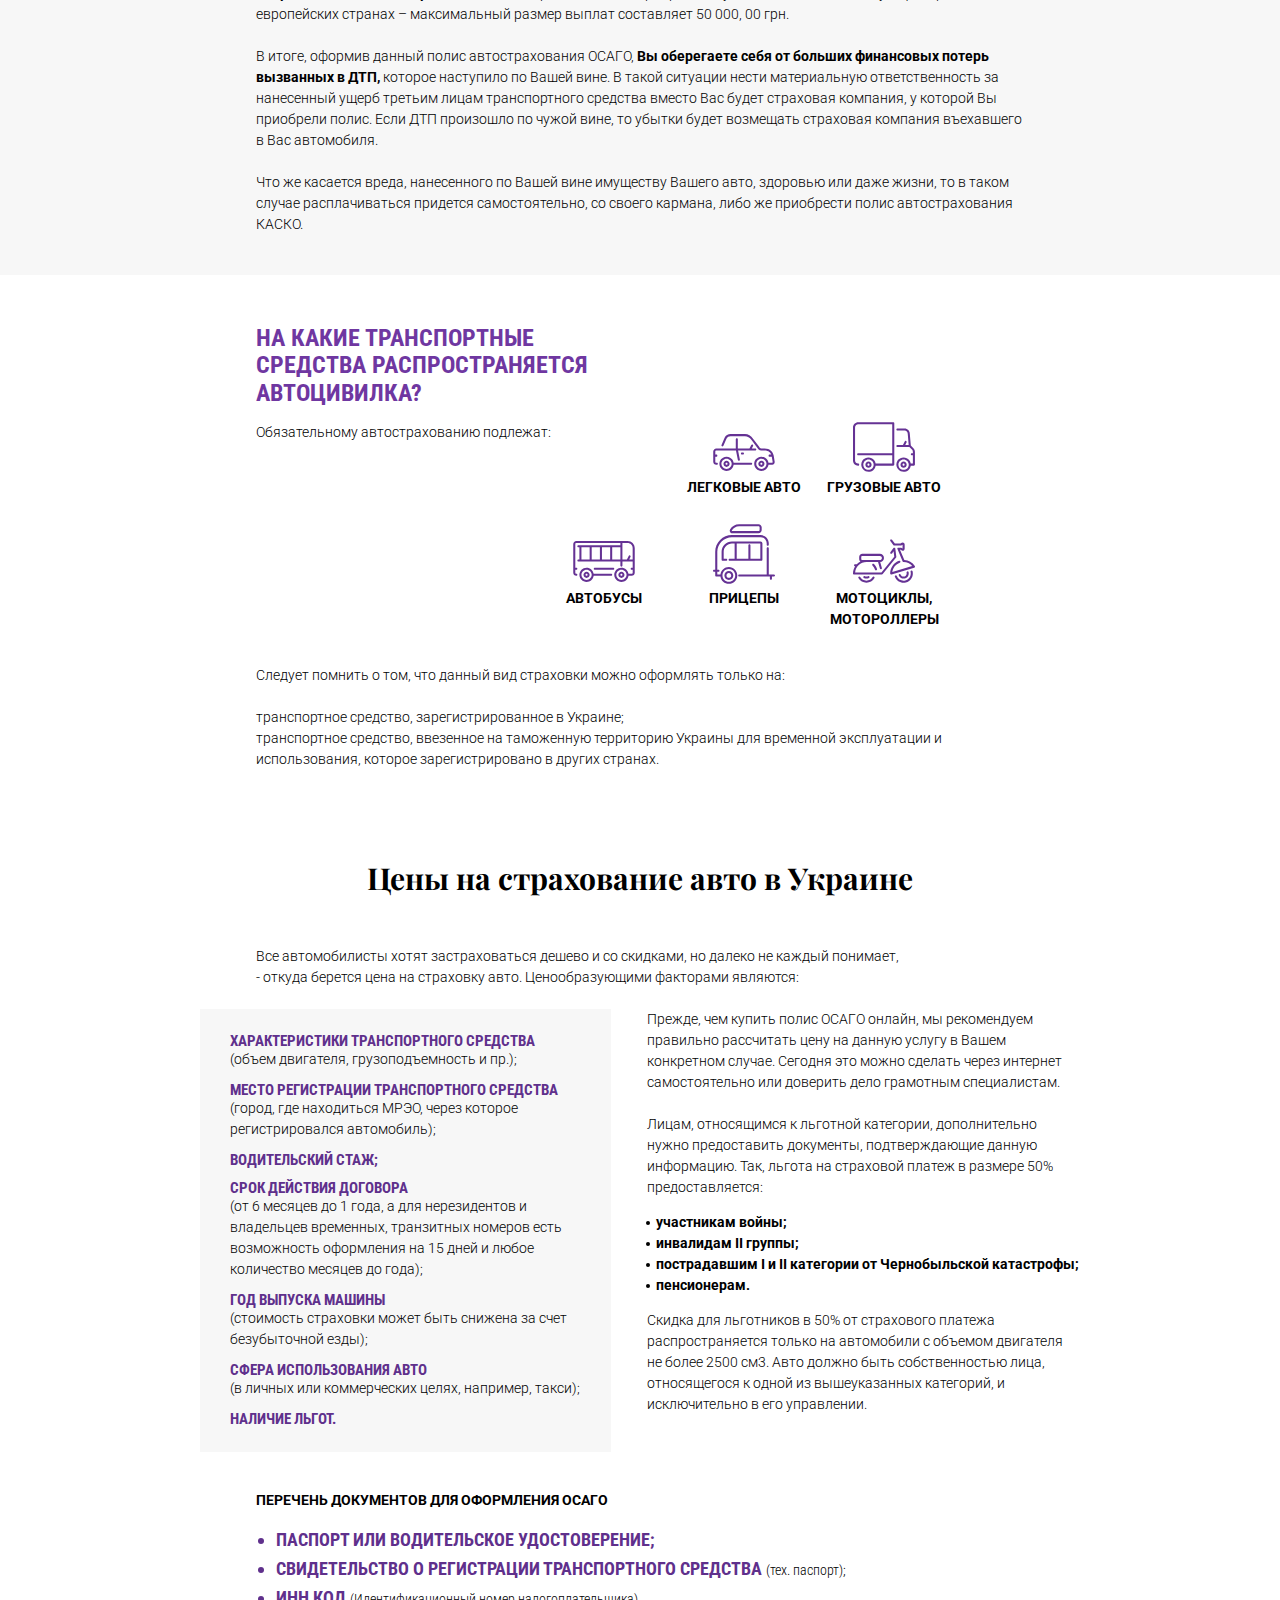
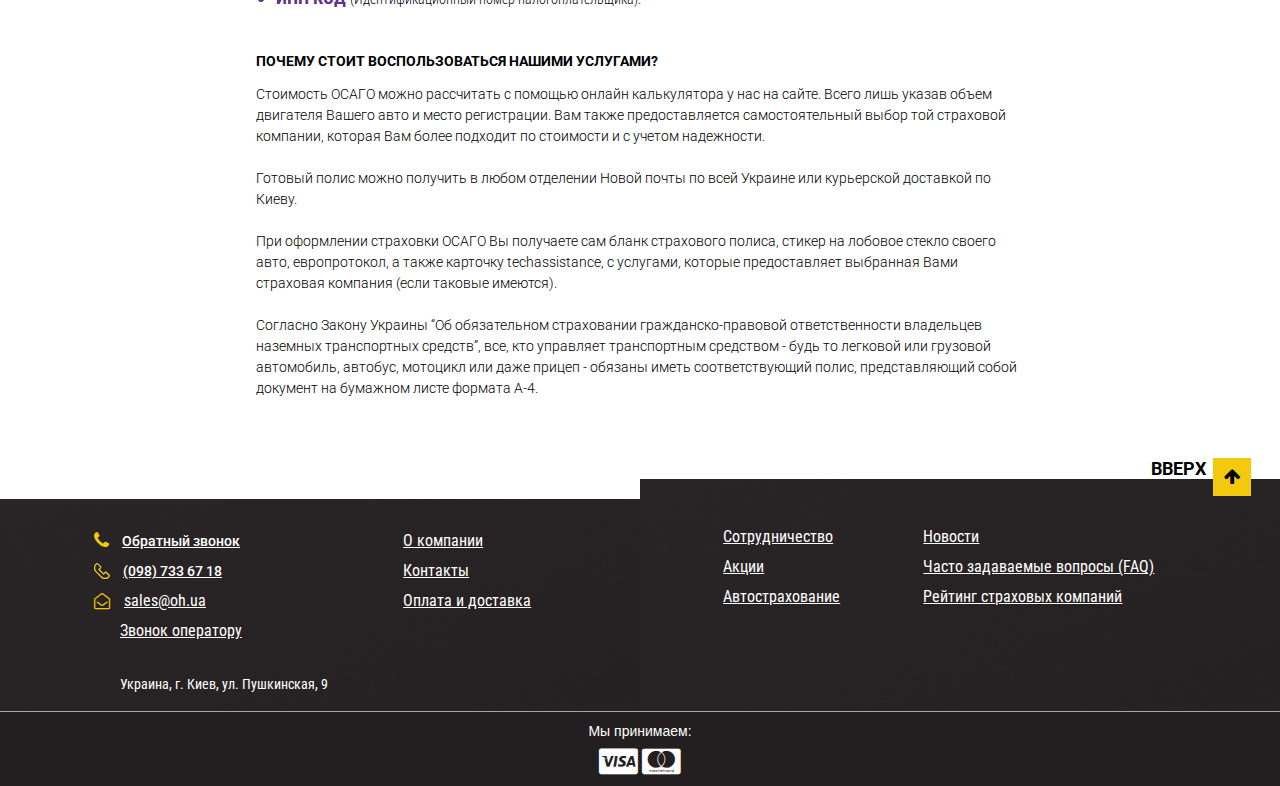
==== commit 7ef7b00c: "Stage 3 adaptive edits (added order description, changed method show logic on mobiles, files upload " ====
--- a/index.html
+++ b/index.html
@@ -93,8 +93,6 @@
 	<link href="./css/classic.date.css" rel="stylesheet">
 -->
 	<link href="./css/jquery.auto-complete.css" rel="stylesheet">
-	<link href="./css/ion.rangeSlider.css" rel="stylesheet">
-	<link href="./css/ion.rangeSlider.skinOh.css" rel="stylesheet">
 	<link href="./css/default.css" rel="stylesheet">
 	<link href="./css/default.date.css" rel="stylesheet">
 	<link href="./css/styles.css" rel="stylesheet">
@@ -351,65 +349,38 @@
                                 <label for="motorcycle">более 300 см<sup>3</sup></label>
                             </div>
                         </div>
-                        <div class="b-vehicle__params_mobile">
-                            <select class="js-selectric" name="type" id="">
-<!--                               auto-->
-                                <option value="3">Автомобиль, до 1600 см<sup>3</sup></option>
-                                <option value="4">Автомобиль, 1601 - 2000 см<sup>3</sup></option>
-                                <option value="5">Автомобиль, 2001 - 3000 см<sup>3</sup></option>
-                                <option value="6">Автомобиль, от 3001 см<sup>3</sup></option>
-<!--                                truck-->
-                                <option value="7">Грузовик, до 2т</option>
-                                <option value="8">Грузовик, более 2т</option>
-<!--                                bus-->
-                                <option value="9">Автобус, до 20 человек</option>
-                                <option value="10">Автобус, более 20 человек</option>
-<!--                                moto-->
-                                <option value="1">Мототранспорт, до 300 см<sup>3</sup></option>
-                                <option value="2">Мототранспорт, от 300 см<sup>3</sup></option>
-                            </select>
-                        </div>
-                        <div class="clearfix">
-                            <div class="b-block_registration">
-                                <span class="b-calculator__heading b-calculator__heading_registration">Место регистрации авто <span class="b-icon_tolltip fa fa-question-circle" aria-hidden="true" title="Введите несколько букв названия населенного пункта, затем выберете населенный пункт из списка. Место регистрации вашего ТС необходимо указывать согласно технического паспорта. (Не путать с местом жительства или прописки)"></span></span>
-                                <div class="b-block_select b-selectBlock_registration">
-                                    <input type="text" class="b-autocomplete b-autocomplete_vehicle selectric" id="regCity" title="Введите и выберите город" data-item="Киев (г.), Киевская обл." value="Киев (г.), Киевская обл." data-item="Киев (г.), Киевская обл.">
-                                    <input type="hidden" class="hidden" name="regCityId" id="cityId" value="1">
-                                    <input type="hidden" class="hidden" name="zoneId" id="zoneId" value="1">
-                                    <div class="autocomplete-suggestions b-precomplete_brand js-precomplete">
-                                        <div class="autocomplete-suggestion" data-id="1" data-zone="1">Киев (г.), Киевская обл.</div>
-                                        <div class="autocomplete-suggestion" data-id="9" data-zone="3">Харьков (г.), Харьковская обл.</div>
-                                        <div class="autocomplete-suggestion" data-id="14" data-zone="3">Днепропетровск (г.), Днепропетровская обл.</div>
-                                        <div class="autocomplete-suggestion" data-id="46" data-zone="3">Мариуполь (г.), Донецкая обл.</div>
-                                        <div class="autocomplete-suggestion" data-id="15" data-zone="3">Львов (г.), Львовская обл.</div>
-                                        <div class="autocomplete-suggestion" data-id="10" data-zone="3">Одесса (г.), Одесская обл.</div>
-                                        <div class="autocomplete-suggestion" data-id="12" data-zone="3">Запорожье (г.), Запорожская обл.</div>
-                                        <div class="autocomplete-suggestion" data-id="5237" data-zone="3">Красноармейск (г.), Донецкая обл.</div>
-                                        <div class="autocomplete-suggestion" data-id="47" data-zone="3">Черкассы (г.), Черкасская обл.</div>
-                                        <div class="autocomplete-suggestion" data-id="3" data-zone="3">Бровары (г.), Киевская обл.</div>
-                                        <div class="autocomplete-suggestion" data-id="37" data-zone="3">Житомир (г.), Житомирская обл.</div>
-                                        <div class="autocomplete-suggestion" data-id="32" data-zone="3">Полтава (г.), Полтавская обл.</div>
-                                        <div class="autocomplete-suggestion" data-id="13" data-zone="6">Кривой Рог (г.), Днепропетровская обл.</div>
-                                        <div class="autocomplete-suggestion" data-id="44" data-zone="3">Николаев (г.), Николаевская обл.</div>
-                                    </div>
-                            </div>
-                            </div>
-                            <div class="b-block_franshiza">
-                                <span class="b-calculator__heading b-calculator__heading_registration">Франшиза <span class="b-icon_tolltip fa fa-question-circle" aria-hidden="true" title="Выберите величину франшизы"></span></span>
-                                <input type="text" name="franshiza" class="js-range_franshiza" data-min="0" data-from="1000" data-max="2000" data-step="1000">
+                        <span class="b-calculator__heading b-calculator__heading_registration">Место регистрации авто <span class="b-icon_tolltip fa fa-question-circle" aria-hidden="true" title="Введите несколько букв названия населенного пункта, затем выберете населенный пункт из списка. Место регистрации вашего ТС необходимо указывать согласно технического паспорта. (Не путать с местом жительства или прописки)"></span></span>
+                        <div class="b-block_select b-selectBlock_registration">
+                            <input type="text" class="b-autocomplete b-autocomplete_vehicle selectric" id="regCity" title="Введите и выберите город" data-item="Киев (г.), Киевская обл." value="Киев (г.), Киевская обл." data-item="Киев (г.), Киевская обл.">
+                            <input type="hidden" class="hidden" name="regCityId" id="cityId" value="1">
+                            <input type="hidden" class="hidden" name="zoneId" id="zoneId" value="1">
+                            <div class="autocomplete-suggestions b-precomplete_brand js-precomplete">
+                                <div class="autocomplete-suggestion" data-id="1" data-zone="1">Киев (г.), Киевская обл.</div>
+                                <div class="autocomplete-suggestion" data-id="9" data-zone="3">Харьков (г.), Харьковская обл.</div>
+                                <div class="autocomplete-suggestion" data-id="14" data-zone="3">Днепропетровск (г.), Днепропетровская обл.</div>
+                                <div class="autocomplete-suggestion" data-id="46" data-zone="3">Мариуполь (г.), Донецкая обл.</div>
+                                <div class="autocomplete-suggestion" data-id="15" data-zone="3">Львов (г.), Львовская обл.</div>
+                                <div class="autocomplete-suggestion" data-id="10" data-zone="3">Одесса (г.), Одесская обл.</div>
+                                <div class="autocomplete-suggestion" data-id="12" data-zone="3">Запорожье (г.), Запорожская обл.</div>
+                                <div class="autocomplete-suggestion" data-id="5237" data-zone="3">Красноармейск (г.), Донецкая обл.</div>
+                                <div class="autocomplete-suggestion" data-id="47" data-zone="3">Черкассы (г.), Черкасская обл.</div>
+                                <div class="autocomplete-suggestion" data-id="3" data-zone="3">Бровары (г.), Киевская обл.</div>
+                                <div class="autocomplete-suggestion" data-id="37" data-zone="3">Житомир (г.), Житомирская обл.</div>
+                                <div class="autocomplete-suggestion" data-id="32" data-zone="3">Полтава (г.), Полтавская обл.</div>
+                                <div class="autocomplete-suggestion" data-id="13" data-zone="6">Кривой Рог (г.), Днепропетровская обл.</div>
+                                <div class="autocomplete-suggestion" data-id="44" data-zone="3">Николаев (г.), Николаевская обл.</div>
                             </div>
                         </div>
                         <label class="b-block_checkbox">
                            <input type="checkbox" class="sr-only" id="notTaxi" value="true" name="notTaxi" checked>
                            <span class="fa fa-check-square-o" aria-hidden="true"></span> 
                            <span class="fa fa-square-o" aria-hidden="true"></span> 
-                           Не такси
+                           Не используется как такси
                         </label>
                         <button type="submit" class="b-form__submit_vehicle">
                             <span class="b-text_btn">Узнать стоимость ОСАГО</span><span class="fa fa-angle-right" aria-hidden="true"></span>
                         </button>
                     </form>
-<!--
                     <ul class="b-crumbs_aside">
                         <li class="b-crumbs__item_aside b-item_active">
                             <div class="b-item__link">
@@ -436,7 +407,6 @@
                             </div>
                         </li>
                     </ul>
--->
                 </div>
                 <div class="b-advantages">
                     <span class="b-advantages__heading">Oh.UA ЭТО:</span>
@@ -1329,11 +1299,6 @@
 	               <p>Lorem ipsum dolor sit amet, consectetur adipisicing elit. Asperiores temporibus dolorem repellat facilis in quos ab officiis animi libero dignissimos alias veniam aliquid expedita, praesentium, rem totam velit tempora autem.</p>
 	            </article>
 	        </div>
-	        <div class="g-center">
-                <button type="button" class="b-form__submit_vehicle b-btn_faqs js-btn_faqs">
-                    <span class="b-text_btn">Больше ответов</span><span class="fa fa-angle-down" aria-hidden="true"></span>
-                </button>
-            </div>
         </div>
     </section>
 	<section class="b-section_responses" id="responses">
@@ -1569,7 +1534,7 @@
     </section>
     
     <footer class="b-footer">
-        <div class="b-container g-pos_relative" style="visibility: hidden">
+        <div class="b-container g-pos_relative">
             <div class="b-footer__toTop" id="toTop">
                 <span class="b-heading_toTop g-bold">Вверх&nbsp;</span>
                 <a href="#header" class="b-btn_toTop">
@@ -1895,7 +1860,6 @@
 	<script src="./js/jquery-3.2.0.min.js"></script>
 	<script src="./js/jquery.maskedinput.min.js"></script>
 	<script src="./js/jquery.selectric.min.js"></script>
-	<script src="./js/ion.rangeSlider.min.js"></script>
 	<script src="./js/jquery.auto-complete.min.js"></script>
     <script src="./js/slick.min.js"></script>
     <script src="./js/jQvalidateCore.js"></script>
--- a/css/styles.css
+++ b/css/styles.css
@@ -4,10 +4,6 @@
 font-family: 'Roboto Condensed', sans-serif;
 font-family: 'Playfair Display', serif;
 */
-
-input{
-    border-radius: 0;    /* input ios fix*/
-}
 
 /* - PRELOADER - */
 #qLoverlay {
@@ -135,7 +131,6 @@
 
 html{
 /*    min-width: 1320px;*/
-    min-width: 320px;
     font-family: 'Roboto', sans-serif;
     font-size: 14px;
     font-weight: 400;
@@ -518,12 +513,10 @@
     cursor: default;
 }
 .b-crumbs__item+.b-crumbs__item:before{
-    content: "/";
-/*    content: "\f061";*/
+    content: "\f061";
     display: inline-block;
-/*    margin-right: 3px;*/
-/*    font-family: FontAwesome;*/
-    font-weight: 700;
+    margin-right: 3px;
+    font-family: FontAwesome;
 }
 .b-crumbs__link{
     text-decoration: none;
@@ -589,7 +582,6 @@
 }
 
 .b-crumbs_aside{
-    display: none;    /*edits 15.11.17*/
     float: right;
     margin: 0;
     padding: 0;
@@ -970,9 +962,6 @@
     display: block;
 }
 */
-.b-vehicle__params_mobile{
-    display: none;
-}
 .b-block_select{
     display: inline-block;
     margin-right: 105px;
@@ -980,9 +969,6 @@
 }
 .b-block_select:last-of-type{
     margin-right: 0;
-}
-.b-block_registration{
-    float: left;
 }
 .b-selectBlock_registration{
     min-width: 315px;
@@ -1030,34 +1016,19 @@
     -moz-box-sizing: border-box;
     box-sizing: border-box;
 }
-
-.b-block_franshiza{
-    float: right;
-    width: 140px;
-}
-.b-calculator_vehicle .b-block_franshiza{
-    margin-right: 55px;
-}
-
-
 .b-block_checkbox{
-/*    margin-left: 50px;*/
-    float: right;
-/*    display: inline-block;*/
+    margin-left: 50px;
+    display: inline-block;
     vertical-align: top;
     width: 200px;
-    margin-top: 35px;
-    margin-right: 95px;
+    margin-top: 10px;
     position: relative;
-    padding-left: 24px;
-    font-size: 16px;
-    font-weight: 300;
+    padding-left: 17px;
     cursor: pointer;
 }
 .b-block_checkbox span.fa{
     position: absolute;
     left: 0;
-    font-size: 18px;
 /*    color: #f2c916;*/
     color: #743aa7;
 }
@@ -1091,8 +1062,7 @@
     box-shadow: 0 0 35px 7px rgba(0,0,0,0.15);
 }
 .b-form_vehicle .b-form__submit_vehicle{
-/*    margin-left: 190px;*/
-    float: left;
+    margin-left: 190px;
 }
 .b-form__submit_vehicle span.b-text_btn{
     display: inline-block;
@@ -2005,11 +1975,6 @@
     -o-transform: rotate(0deg);
     transform: rotate(0deg);
 }
-.b-btn_faqs{
-    display: none;
-    margin-top: 15px;
-}
-
 .b-section_responses{
     margin: 0 auto;
     max-width: 910px;
@@ -2639,22 +2604,6 @@
     -webkit-box-sizing: border-box;
     -moz-box-sizing: border-box;
     box-sizing: border-box;
-}
-.b-container_crumbs_propos{
-    margin: 0 -16px;
-}
-.b-crumbs_propos{
-    display: inline-block;
-    padding-left: 10px;
-}
-.b-btn__home{
-    padding: 7px 14px 7px 12px;
-    cursor: pointer;
-    font: 700 14px 'Roboto Condensed', sans-serif;
-    
-}
-.b-btn__home i{
-    margin-right: 10px;
 }
 .b-propositions__block_aside {
     float: left;
@@ -2964,7 +2913,6 @@
     font-size: 14px;
 }
 .b-propos__btn_change{
-    display: none;
     margin: 8px 0 0;
 }
 
@@ -3463,7 +3411,6 @@
 }
 .b-row__detail{
     font-size: 12px;
-    line-height: 1.4;
     font-weight: 300;
     font-family: 'Roboto', sans-serif;
 }
@@ -4995,7 +4942,7 @@
     .b-form__insured{
         height: auto;
     }
-    #finalize .selectric-wrapper, .b-form__cell input, .b-form__cell #address_insured{
+    .b-form__cell input, .b-form__cell #address_insured{
         width: 236px;
     }
     .b-comment_finalize,.b-map_finalize{
@@ -5010,11 +4957,8 @@
     .b-form__cell_comment, .b-form__cell{
         margin-right: 45px;
     }
-    .b-form__delivery .b-form__heading_finalize{
-        margin-bottom: 5px;
-    }
-    .b-form__delivery .row_form .b-form__cell:nth-last-child(3) .b-label_finalize{
-/*        display: none;*/
+    .b-form__delivery .row_form:nth-last-child(3) .b-label_finalize{
+        display: none;
     }
     .b-finalize__method__phone .b-form__heading_finalize{
         padding-left: 0;
@@ -5470,10 +5414,6 @@
         -webkit-box-shadow: none;
         box-shadow: none;
     }
-    .b-factor__heading{
-        font-size: 20px;
-        text-transform: uppercase;
-    }
     
     .b-section_seoMap{
         display: none;
@@ -5518,7 +5458,7 @@
     .b-form__cell_comment, .b-form__cell {
         margin-right: 30px;
     }
-    #finalize .selectric-wrapper, .b-form__cell input, .b-form__cell #address_insured {
+    .b-form__cell input, .b-form__cell #address_insured {
         width: 222px;
     }
     .b-comment_finalize, .b-map_finalize {
@@ -5645,12 +5585,6 @@
         line-height: 1.4;
         font-size: 16px;
     }
-    .b-questAnsw:nth-child(n+5){
-        display: none;
-    }
-    .b-btn_faqs{
-        display: inline-block;
-    }
     
     .b-responses__container_slider{
         margin-bottom: 50px;    
@@ -5852,10 +5786,6 @@
         max-width: 440px;
         padding: 0;
 */
-    }
-    #finalize .selectric-wrapper{
-/*        width: 265px;*/
-        width: 100%;
     }
     .b-form__cell_comment, .b-form__cell {
         margin-right: 0;
@@ -6056,9 +5986,7 @@
     .b-btn__cover_method span.fa{
         left: 53px;
     }
-    .b-form__cell{
-        margin-bottom: 15px;
-    }
+    
     .b-form__submit_pay {
         margin-left: 302px;
     }
@@ -6428,7 +6356,7 @@
     }
 }
 @media (max-width: 480px){
-    .b-section_crumbs, .b-propos__guaranties, .b-videohelp:last-child .b-stages_videohelp, .b-section_responses, .b-section_seoText, .b-vehicles, .b-vehicle__params{
+    .b-section_crumbs, .b-propos__guaranties, .b-videohelp:last-child .b-stages_videohelp, .b-section_seoText{
         display: none;
     }
     
@@ -6450,9 +6378,6 @@
         width: 140px;
         height: 140px;
     }
-    .b-vehicle__params_mobile{
-        display: block;
-    }
     .b-vehicle .svg-vehicle, .obj-vehicle{
         width: 50px;
     }
@@ -6460,8 +6385,7 @@
         font-size: 18px;
     }
     .b-calculator__heading_registration{
-/*        margin-top: 25px;*/
-        margin-top: 30px;
+        margin-top: 25px;
     }
     .b-selectBlock_registration{
         min-width: 0;
@@ -6472,11 +6396,6 @@
         margin: 24px auto;
         min-width: 250px;
     }
-    
-    .b-calculator_vehicle .b-crumbs_aside{
-        display: none;
-    }
-    
     .b-advantages__list{
         margin: 25px auto;
         max-width: 290px;
@@ -6718,24 +6637,14 @@
         left: 0;
         right: 0;
         margin: auto;
-        width: 280px;
-    }
-    .b-progress_files{
-        max-width: 280px;
     }
     .b-list_files{
+            padding-top: 50px;
+        padding-left: 0;
         margin: 0 auto;
-        width: 280px;
-        padding: 50px 0 0;
+        width: 265px;
     }
     .b-filename__text{}
-    
-    #finalize .selectric-wrapper{
-/*
-        margin: auto;
-        width: 280px;
-*/
-    }
     
 /*    stage thanks styles*/
     #thanks{
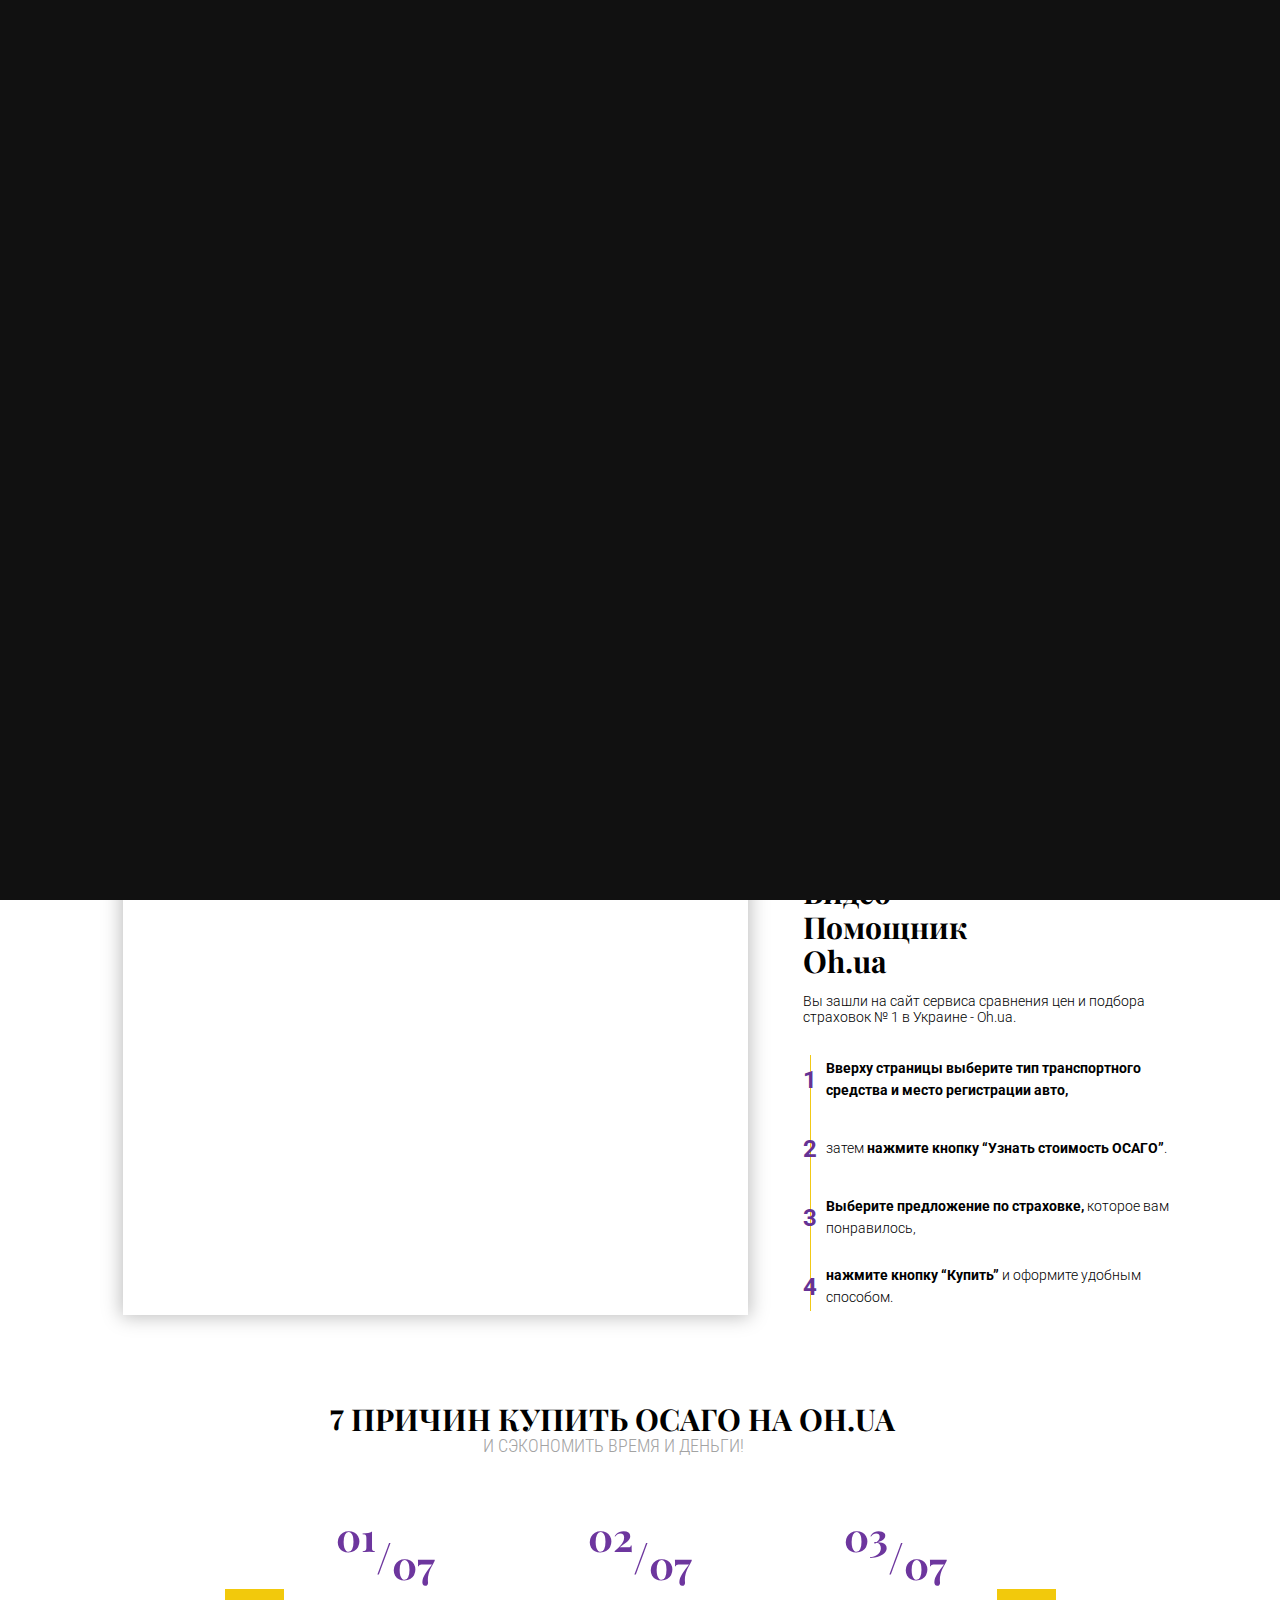
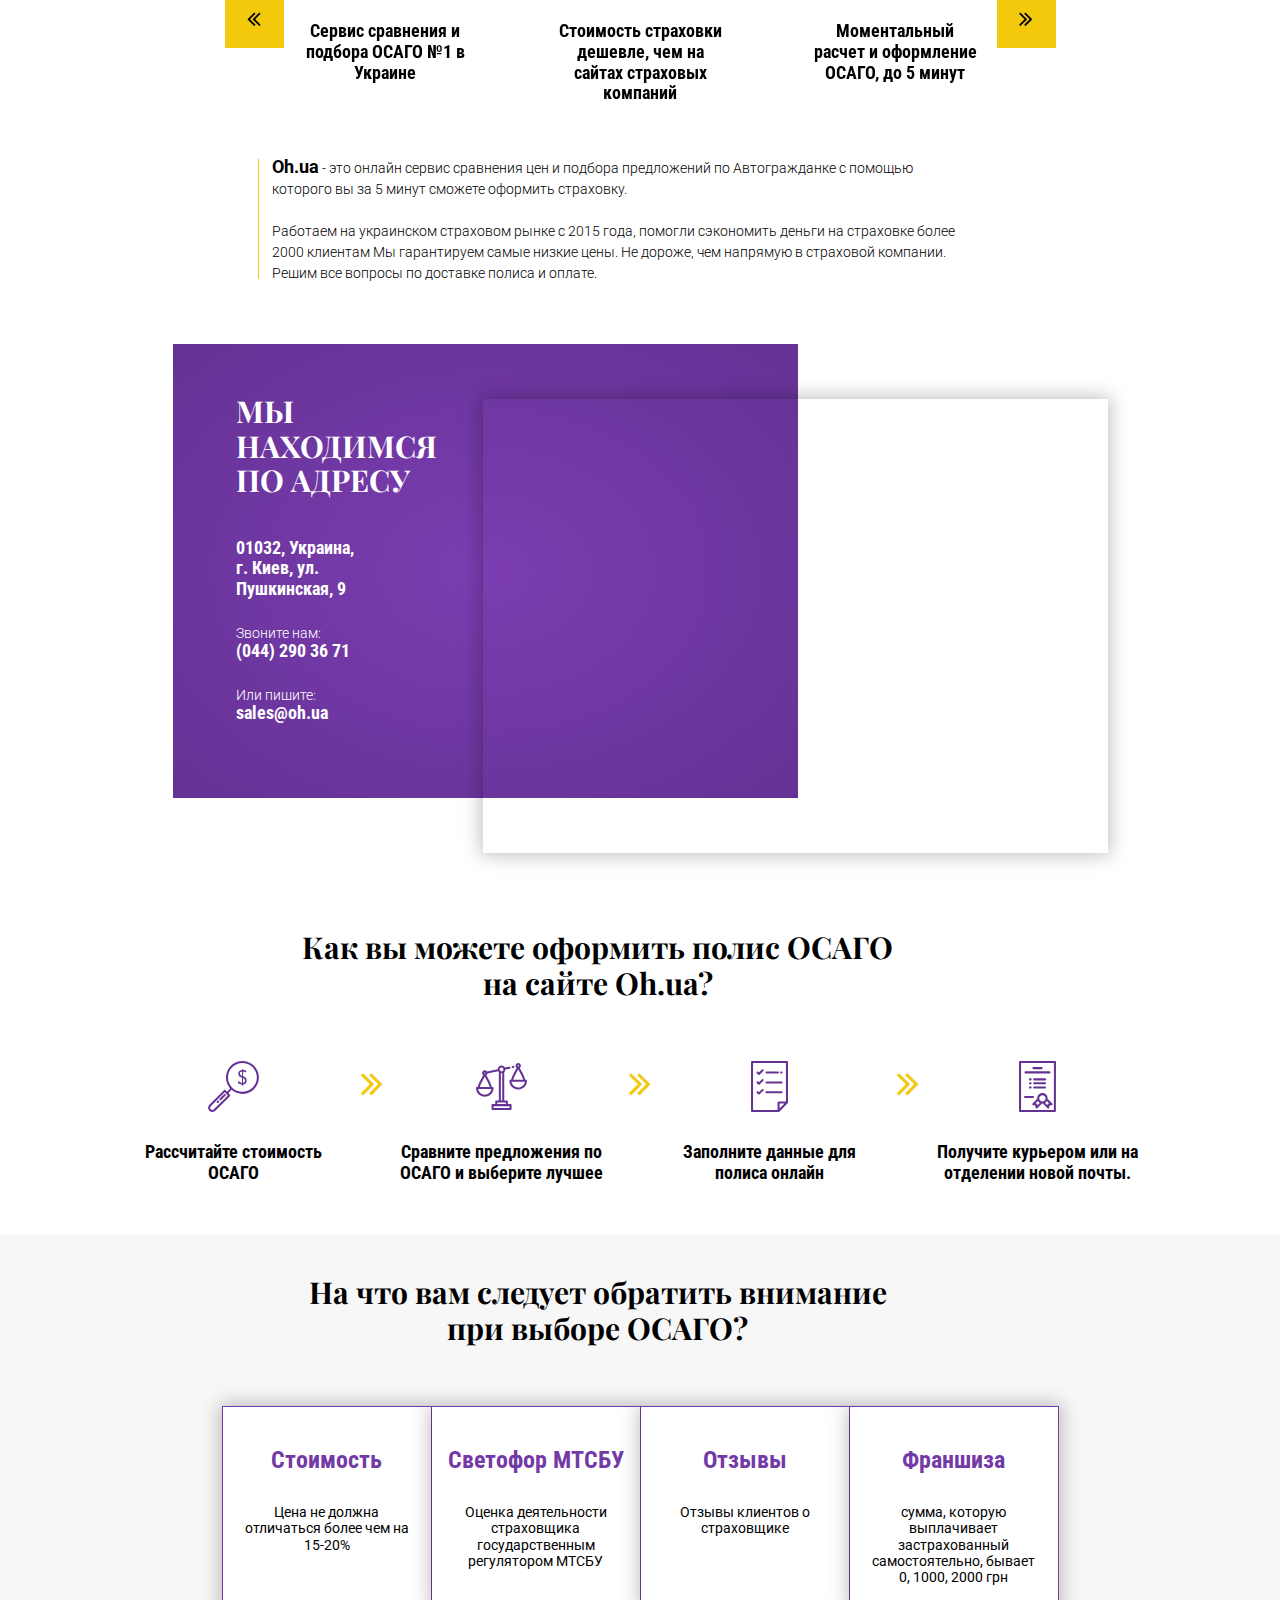
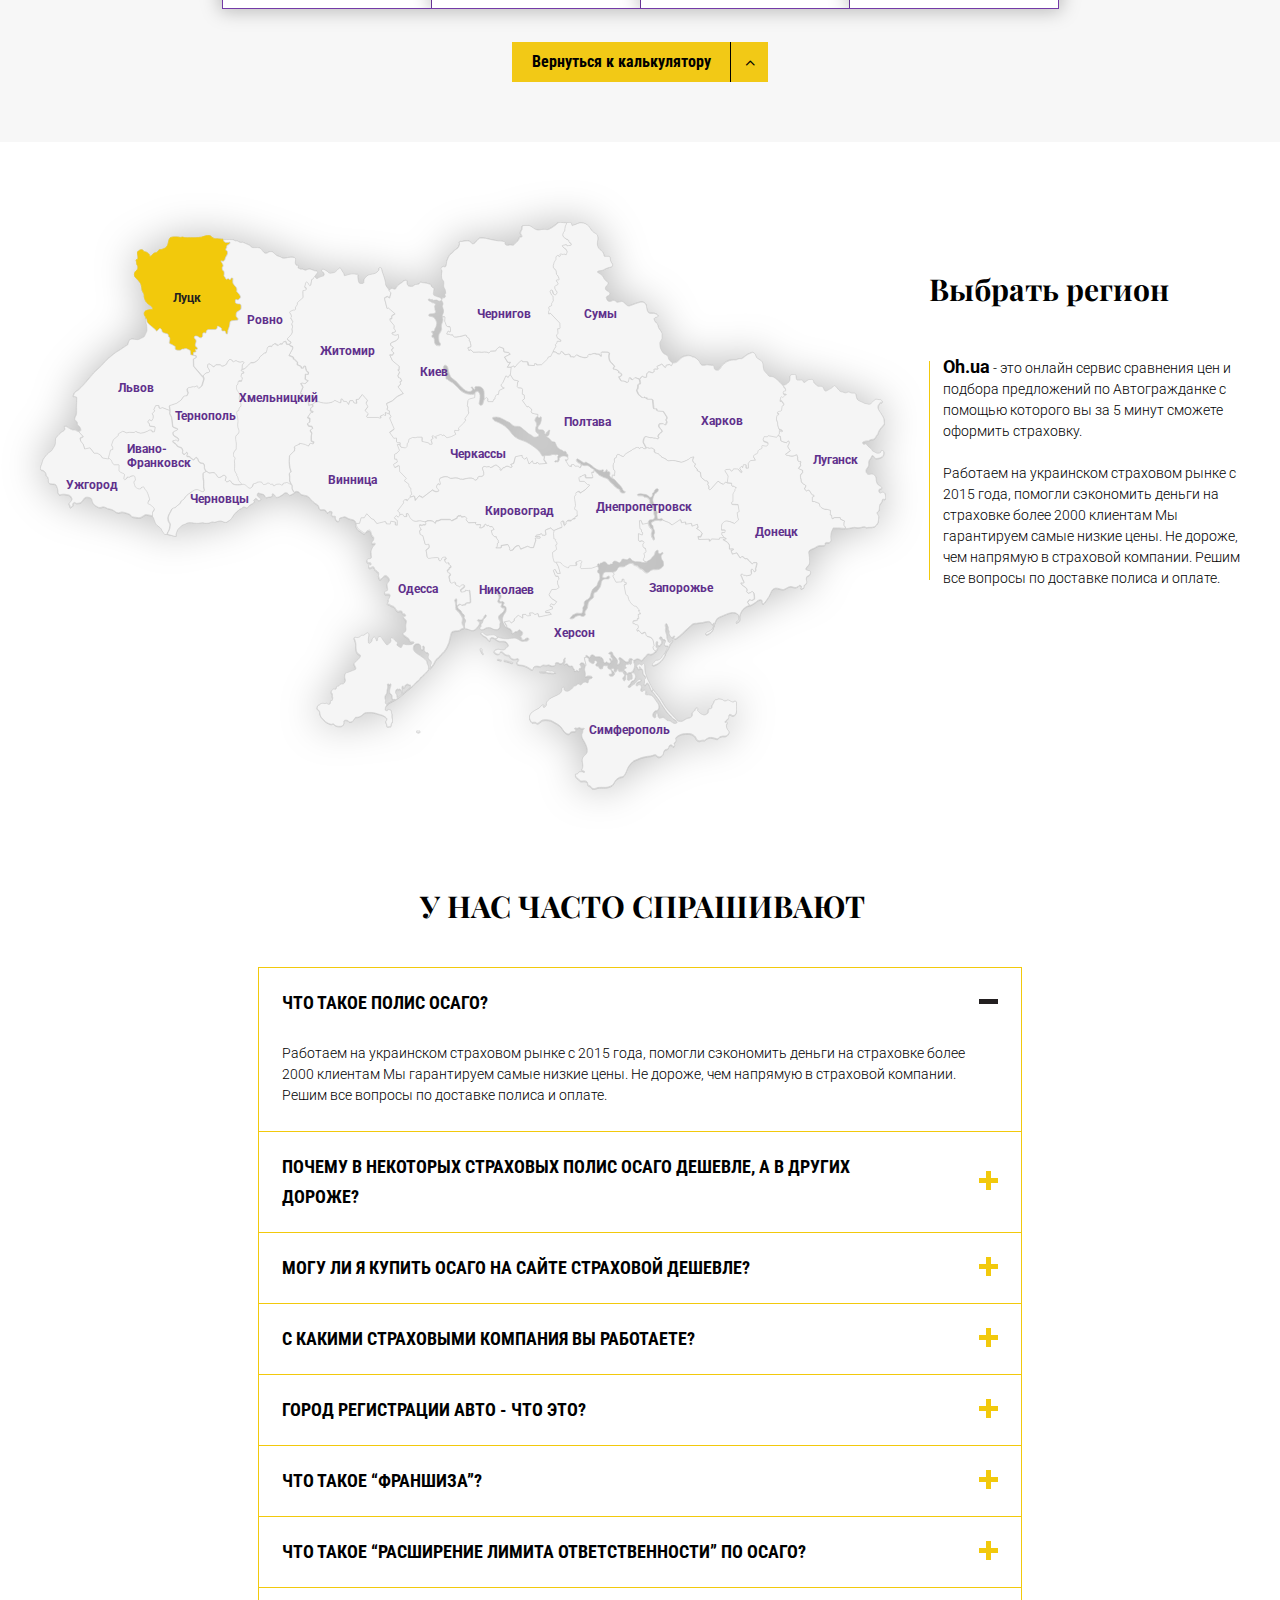
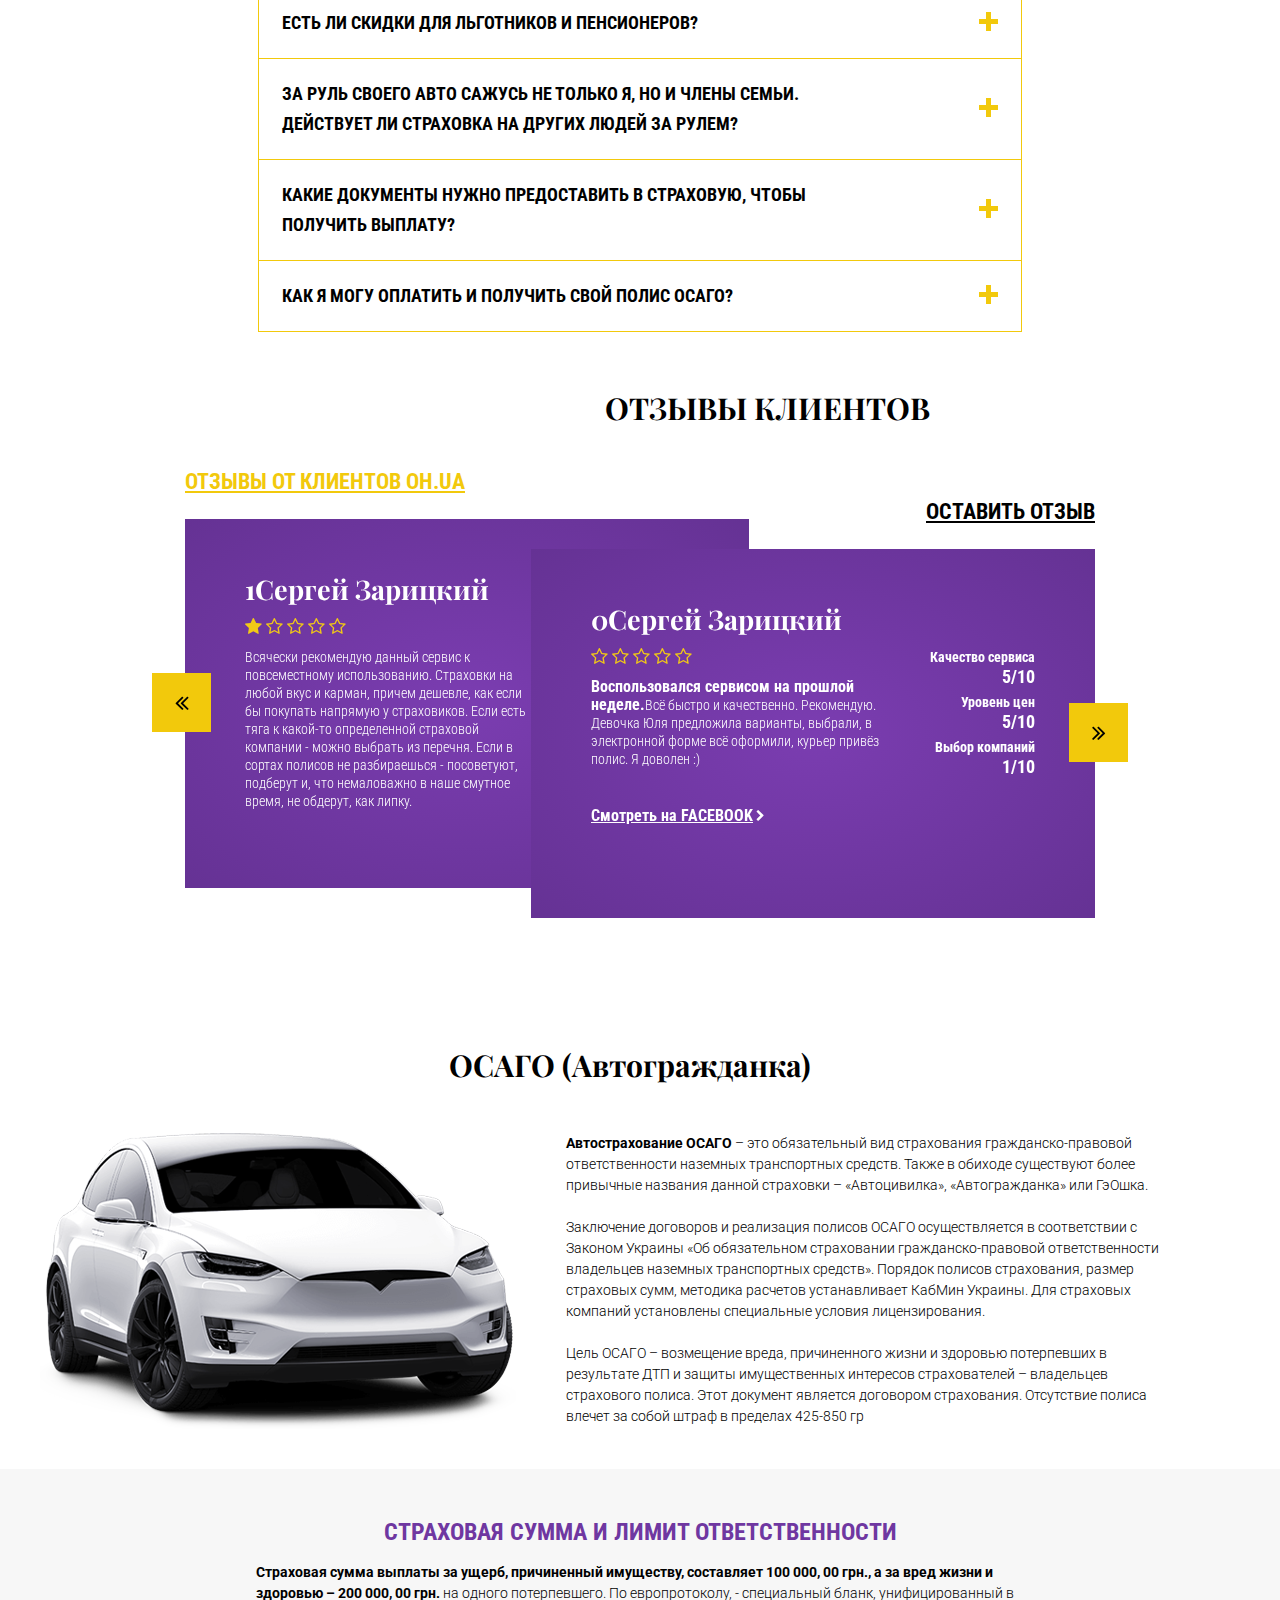
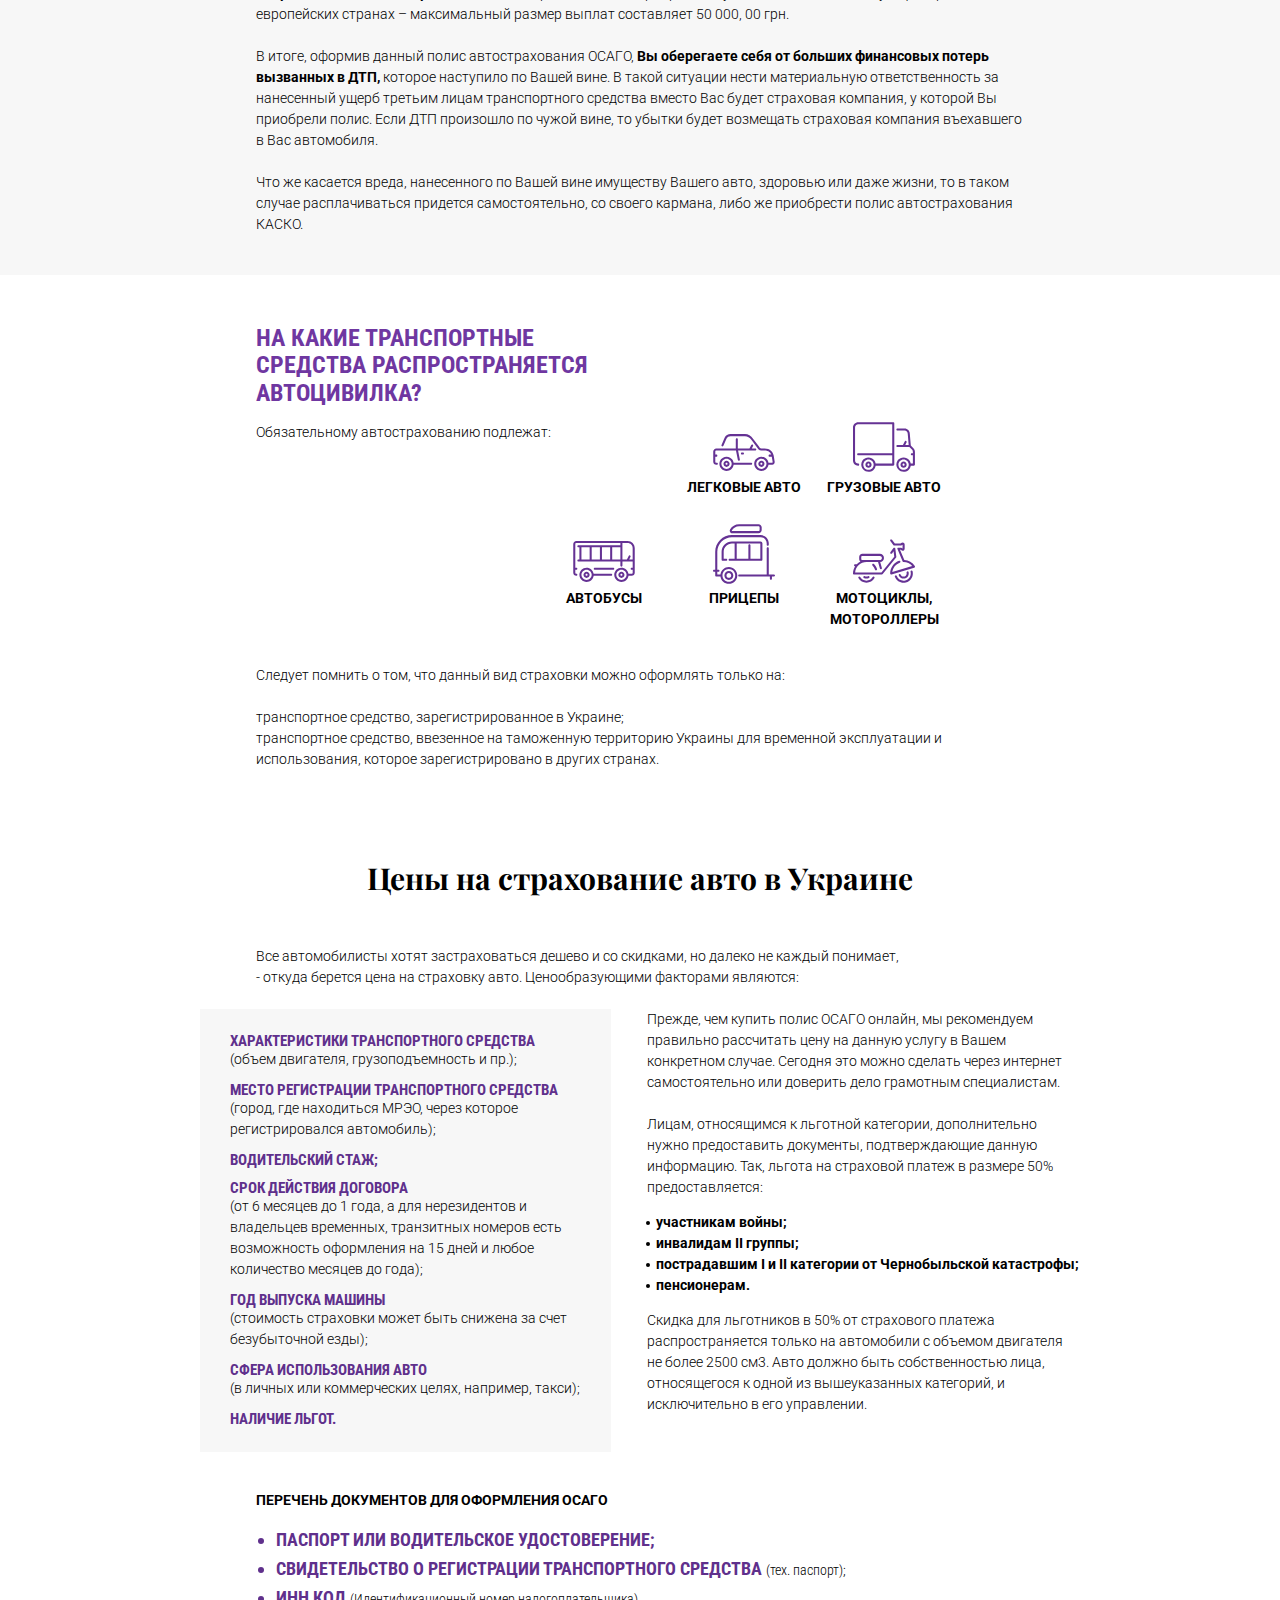
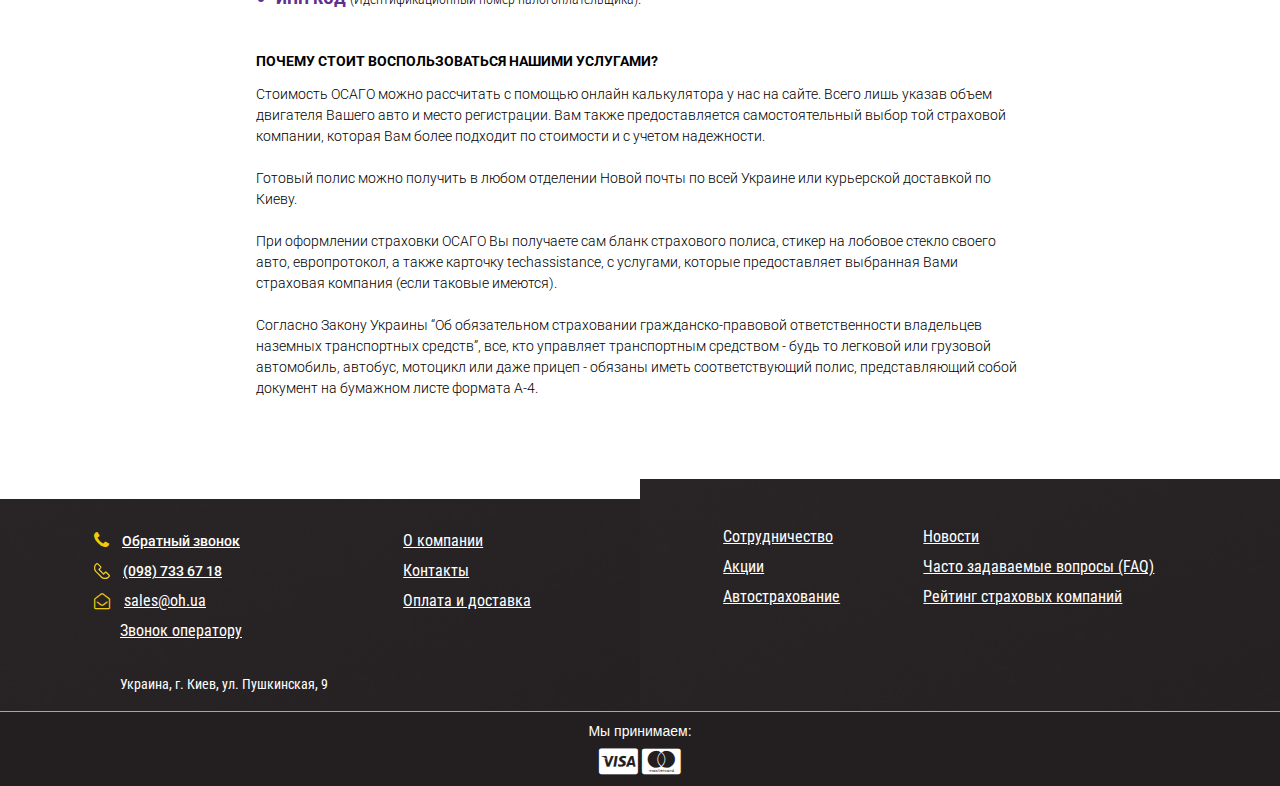
==== commit 12ecd397: "FAQs more btn, some mobile edits, 3th stage js bug fixes (autoScroll up, can't choose delivery metho" ====
--- a/index.html
+++ b/index.html
@@ -1299,6 +1299,11 @@
 	               <p>Lorem ipsum dolor sit amet, consectetur adipisicing elit. Asperiores temporibus dolorem repellat facilis in quos ab officiis animi libero dignissimos alias veniam aliquid expedita, praesentium, rem totam velit tempora autem.</p>
 	            </article>
 	        </div>
+	        <div class="g-center">
+                <button type="button" class="b-form__submit_vehicle b-btn_faqs js-btn_faqs">
+                    <span class="b-text_btn">Больше ответов</span><span class="fa fa-angle-down" aria-hidden="true"></span>
+                </button>
+            </div>
         </div>
     </section>
 	<section class="b-section_responses" id="responses">
@@ -1534,7 +1539,7 @@
     </section>
     
     <footer class="b-footer">
-        <div class="b-container g-pos_relative">
+        <div class="b-container g-pos_relative" style="visibility: hidden">
             <div class="b-footer__toTop" id="toTop">
                 <span class="b-heading_toTop g-bold">Вверх&nbsp;</span>
                 <a href="#header" class="b-btn_toTop">
--- a/css/styles.css
+++ b/css/styles.css
@@ -4,6 +4,10 @@
 font-family: 'Roboto Condensed', sans-serif;
 font-family: 'Playfair Display', serif;
 */
+
+input{
+    border-radius: 0;    /* input ios fix*/
+}
 
 /* - PRELOADER - */
 #qLoverlay {
@@ -131,6 +135,7 @@
 
 html{
 /*    min-width: 1320px;*/
+    min-width: 320px;
     font-family: 'Roboto', sans-serif;
     font-size: 14px;
     font-weight: 400;
@@ -1975,6 +1980,11 @@
     -o-transform: rotate(0deg);
     transform: rotate(0deg);
 }
+.b-btn_faqs{
+    display: none;
+    margin-top: 15px;
+}
+
 .b-section_responses{
     margin: 0 auto;
     max-width: 910px;
@@ -3411,6 +3421,7 @@
 }
 .b-row__detail{
     font-size: 12px;
+    line-height: 1.4;
     font-weight: 300;
     font-family: 'Roboto', sans-serif;
 }
@@ -4942,7 +4953,7 @@
     .b-form__insured{
         height: auto;
     }
-    .b-form__cell input, .b-form__cell #address_insured{
+    #finalize .selectric-wrapper, .b-form__cell input, .b-form__cell #address_insured{
         width: 236px;
     }
     .b-comment_finalize,.b-map_finalize{
@@ -4957,8 +4968,11 @@
     .b-form__cell_comment, .b-form__cell{
         margin-right: 45px;
     }
-    .b-form__delivery .row_form:nth-last-child(3) .b-label_finalize{
-        display: none;
+    .b-form__delivery .b-form__heading_finalize{
+        margin-bottom: 5px;
+    }
+    .b-form__delivery .row_form .b-form__cell:nth-last-child(3) .b-label_finalize{
+/*        display: none;*/
     }
     .b-finalize__method__phone .b-form__heading_finalize{
         padding-left: 0;
@@ -5414,6 +5428,10 @@
         -webkit-box-shadow: none;
         box-shadow: none;
     }
+    .b-factor__heading{
+        font-size: 20px;
+        text-transform: uppercase;
+    }
     
     .b-section_seoMap{
         display: none;
@@ -5458,7 +5476,7 @@
     .b-form__cell_comment, .b-form__cell {
         margin-right: 30px;
     }
-    .b-form__cell input, .b-form__cell #address_insured {
+    #finalize .selectric-wrapper, .b-form__cell input, .b-form__cell #address_insured {
         width: 222px;
     }
     .b-comment_finalize, .b-map_finalize {
@@ -5585,6 +5603,12 @@
         line-height: 1.4;
         font-size: 16px;
     }
+    .b-questAnsw:nth-child(n+5){
+        display: none;
+    }
+    .b-btn_faqs{
+        display: inline-block;
+    }
     
     .b-responses__container_slider{
         margin-bottom: 50px;    
@@ -5786,6 +5810,10 @@
         max-width: 440px;
         padding: 0;
 */
+    }
+    #finalize .selectric-wrapper{
+/*        width: 265px;*/
+        width: 100%;
     }
     .b-form__cell_comment, .b-form__cell {
         margin-right: 0;
@@ -5986,7 +6014,9 @@
     .b-btn__cover_method span.fa{
         left: 53px;
     }
-    
+    .b-form__cell{
+        margin-bottom: 15px;
+    }
     .b-form__submit_pay {
         margin-left: 302px;
     }
@@ -6356,7 +6386,7 @@
     }
 }
 @media (max-width: 480px){
-    .b-section_crumbs, .b-propos__guaranties, .b-videohelp:last-child .b-stages_videohelp, .b-section_seoText{
+    .b-section_crumbs, .b-propos__guaranties, .b-videohelp:last-child .b-stages_videohelp, .b-section_responses, .b-section_seoText{
         display: none;
     }
     
@@ -6396,6 +6426,11 @@
         margin: 24px auto;
         min-width: 250px;
     }
+    
+    .b-calculator_vehicle .b-crumbs_aside{
+        display: none;
+    }
+    
     .b-advantages__list{
         margin: 25px auto;
         max-width: 290px;
@@ -6637,14 +6672,24 @@
         left: 0;
         right: 0;
         margin: auto;
+        width: 280px;
+    }
+    .b-progress_files{
+        max-width: 280px;
     }
     .b-list_files{
-            padding-top: 50px;
-        padding-left: 0;
         margin: 0 auto;
-        width: 265px;
+        width: 280px;
+        padding: 50px 0 0;
     }
     .b-filename__text{}
+    
+    #finalize .selectric-wrapper{
+/*
+        margin: auto;
+        width: 280px;
+*/
+    }
     
 /*    stage thanks styles*/
     #thanks{
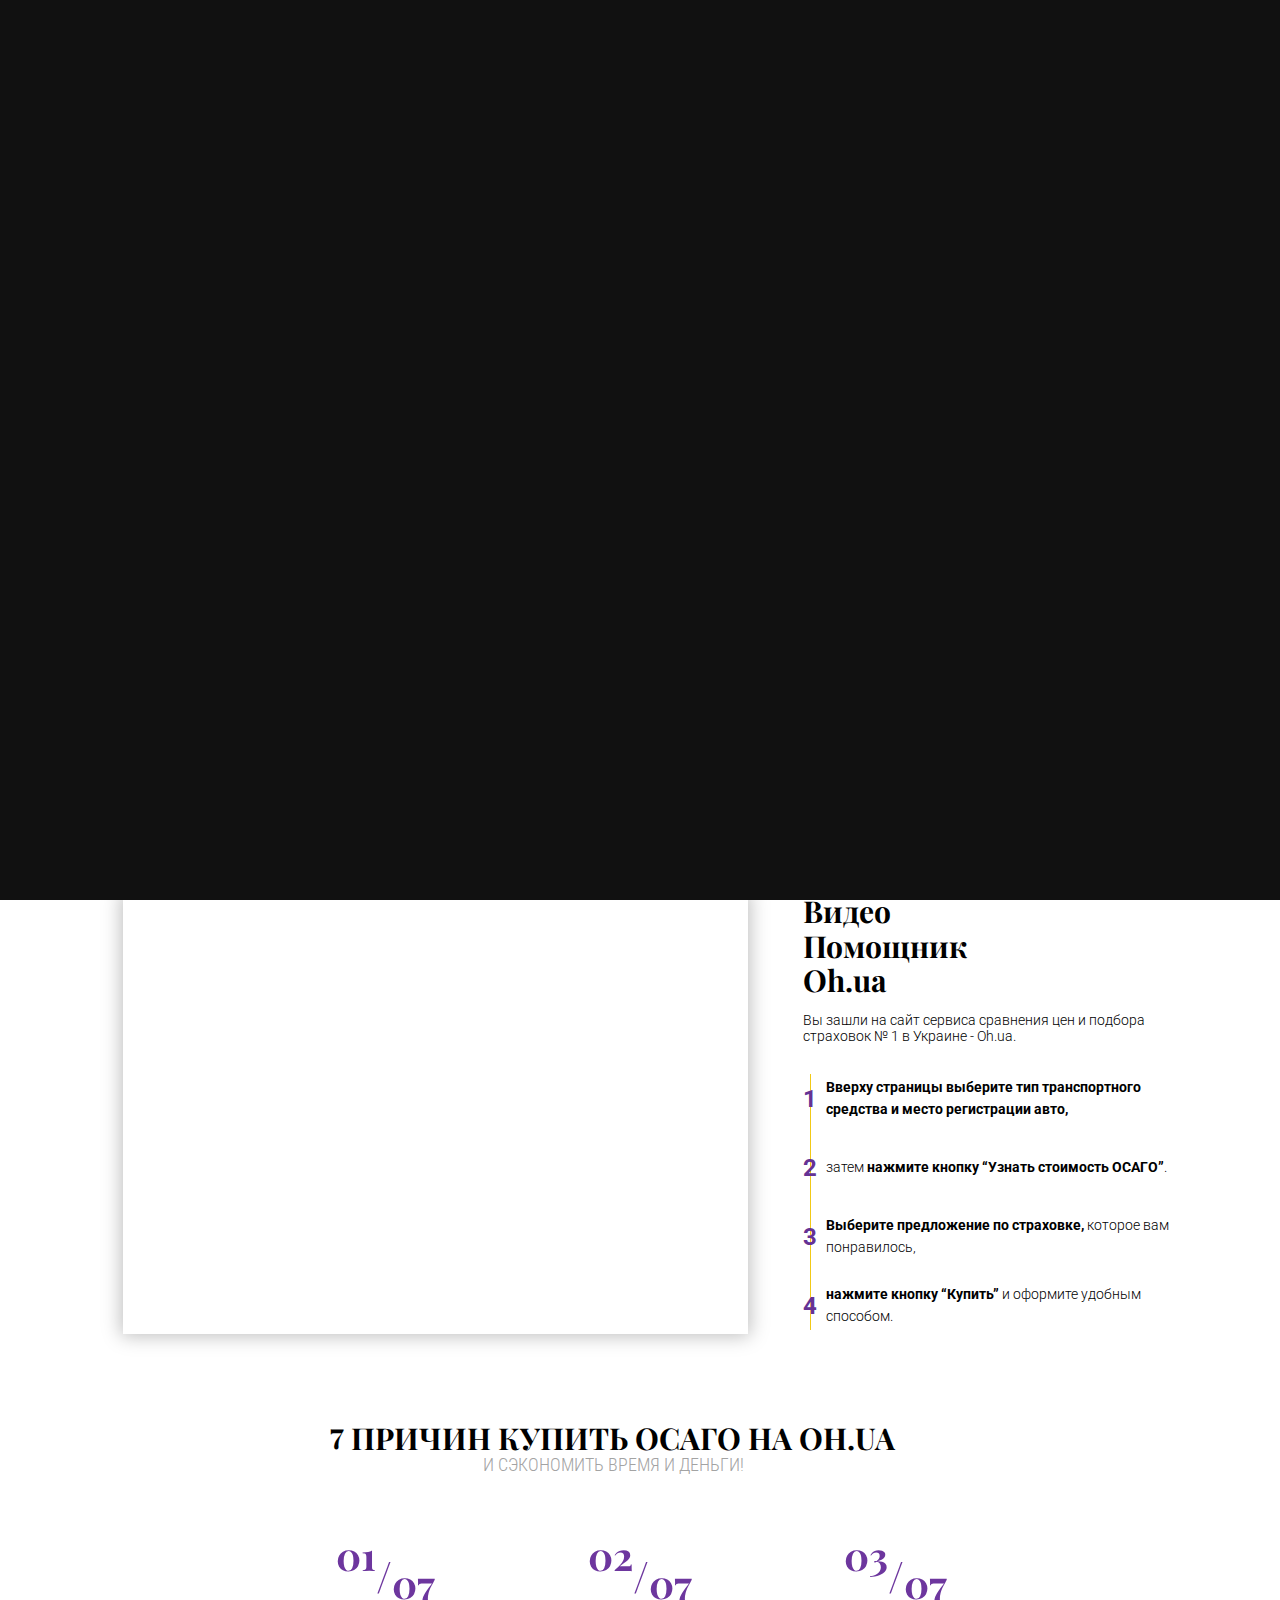
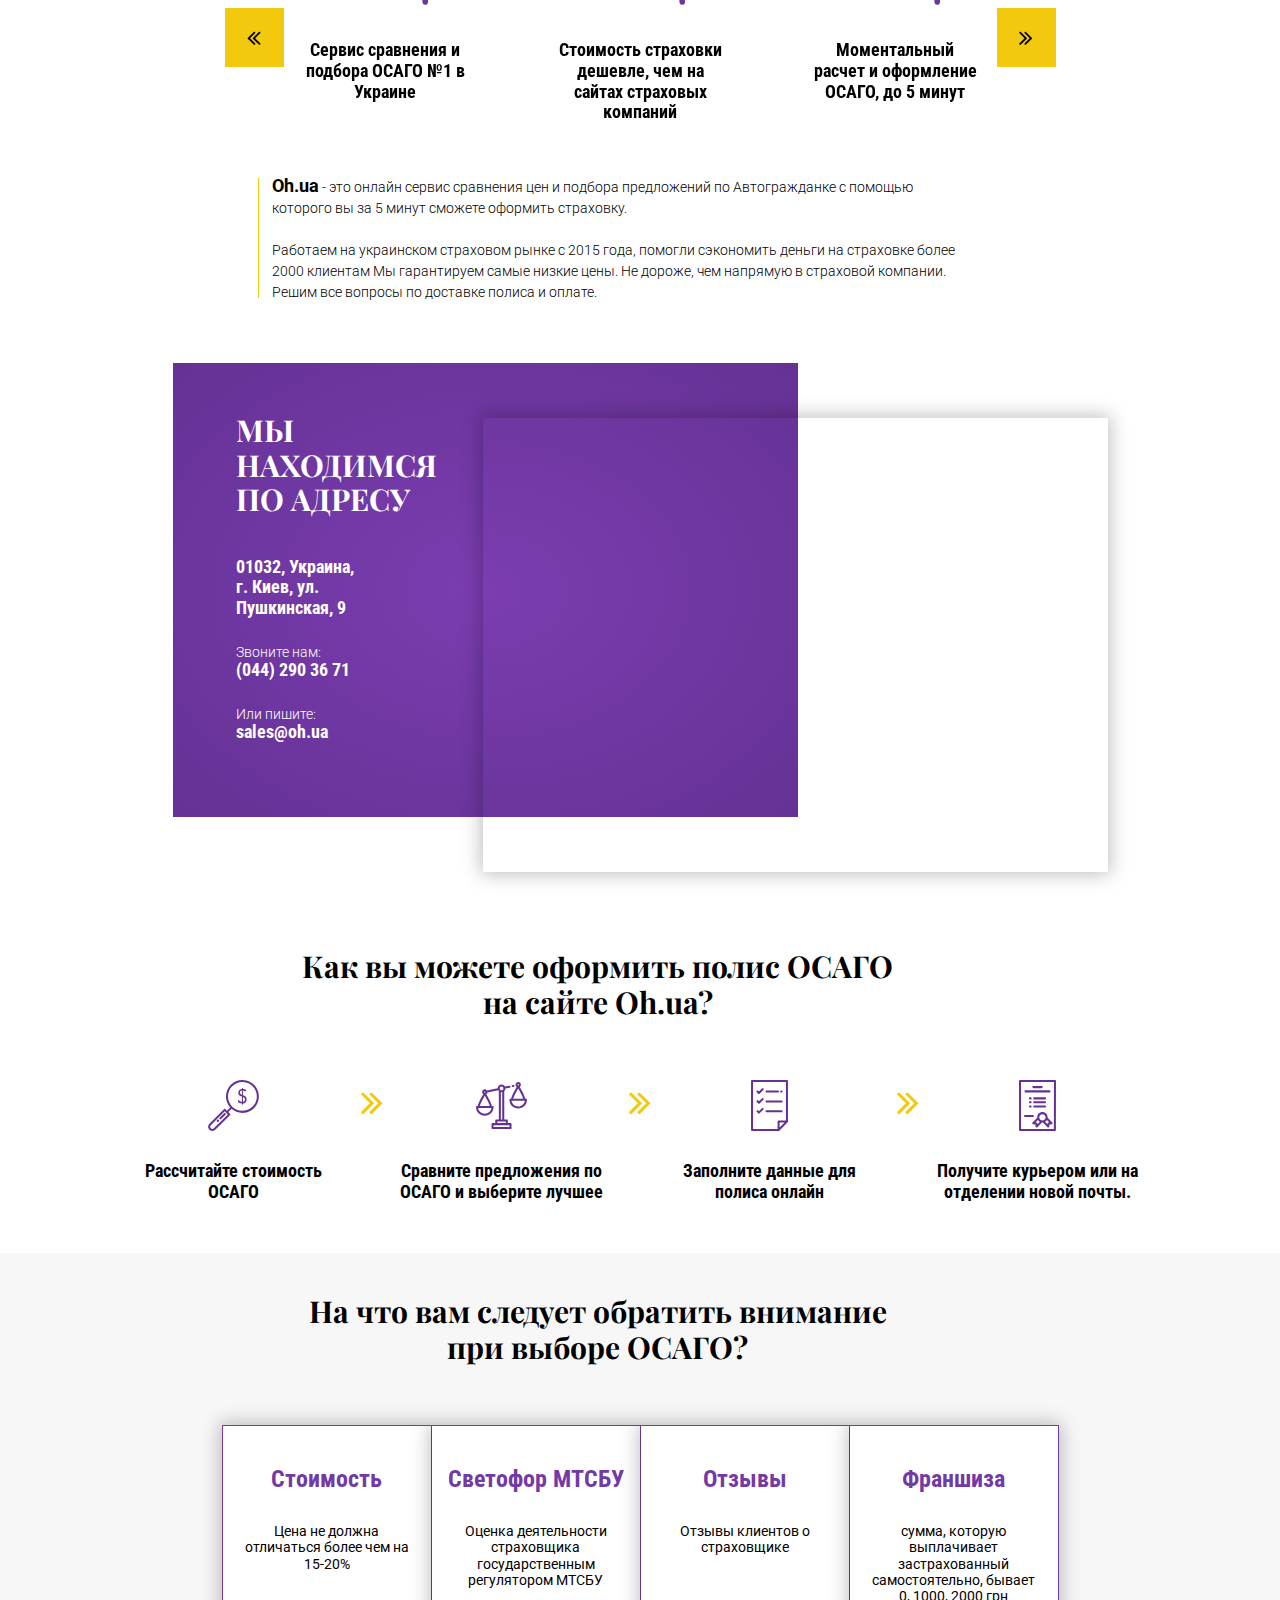
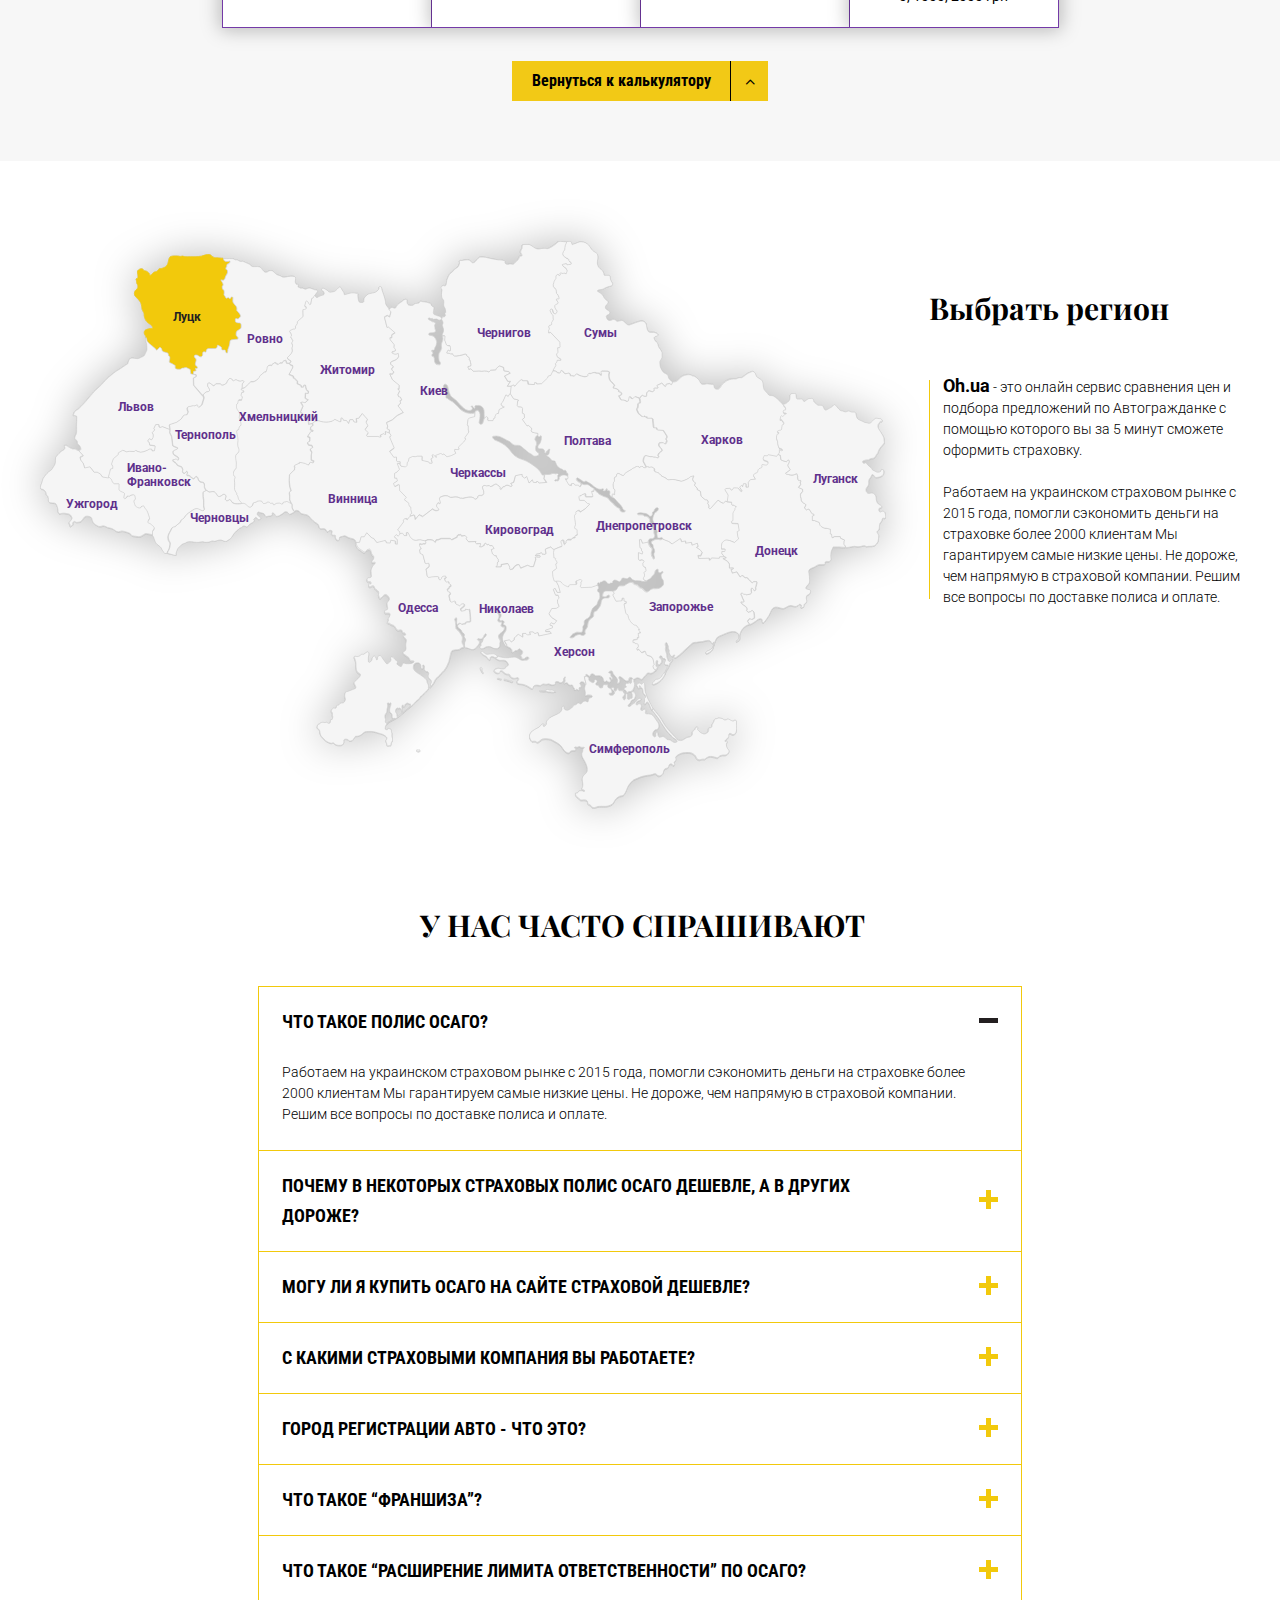
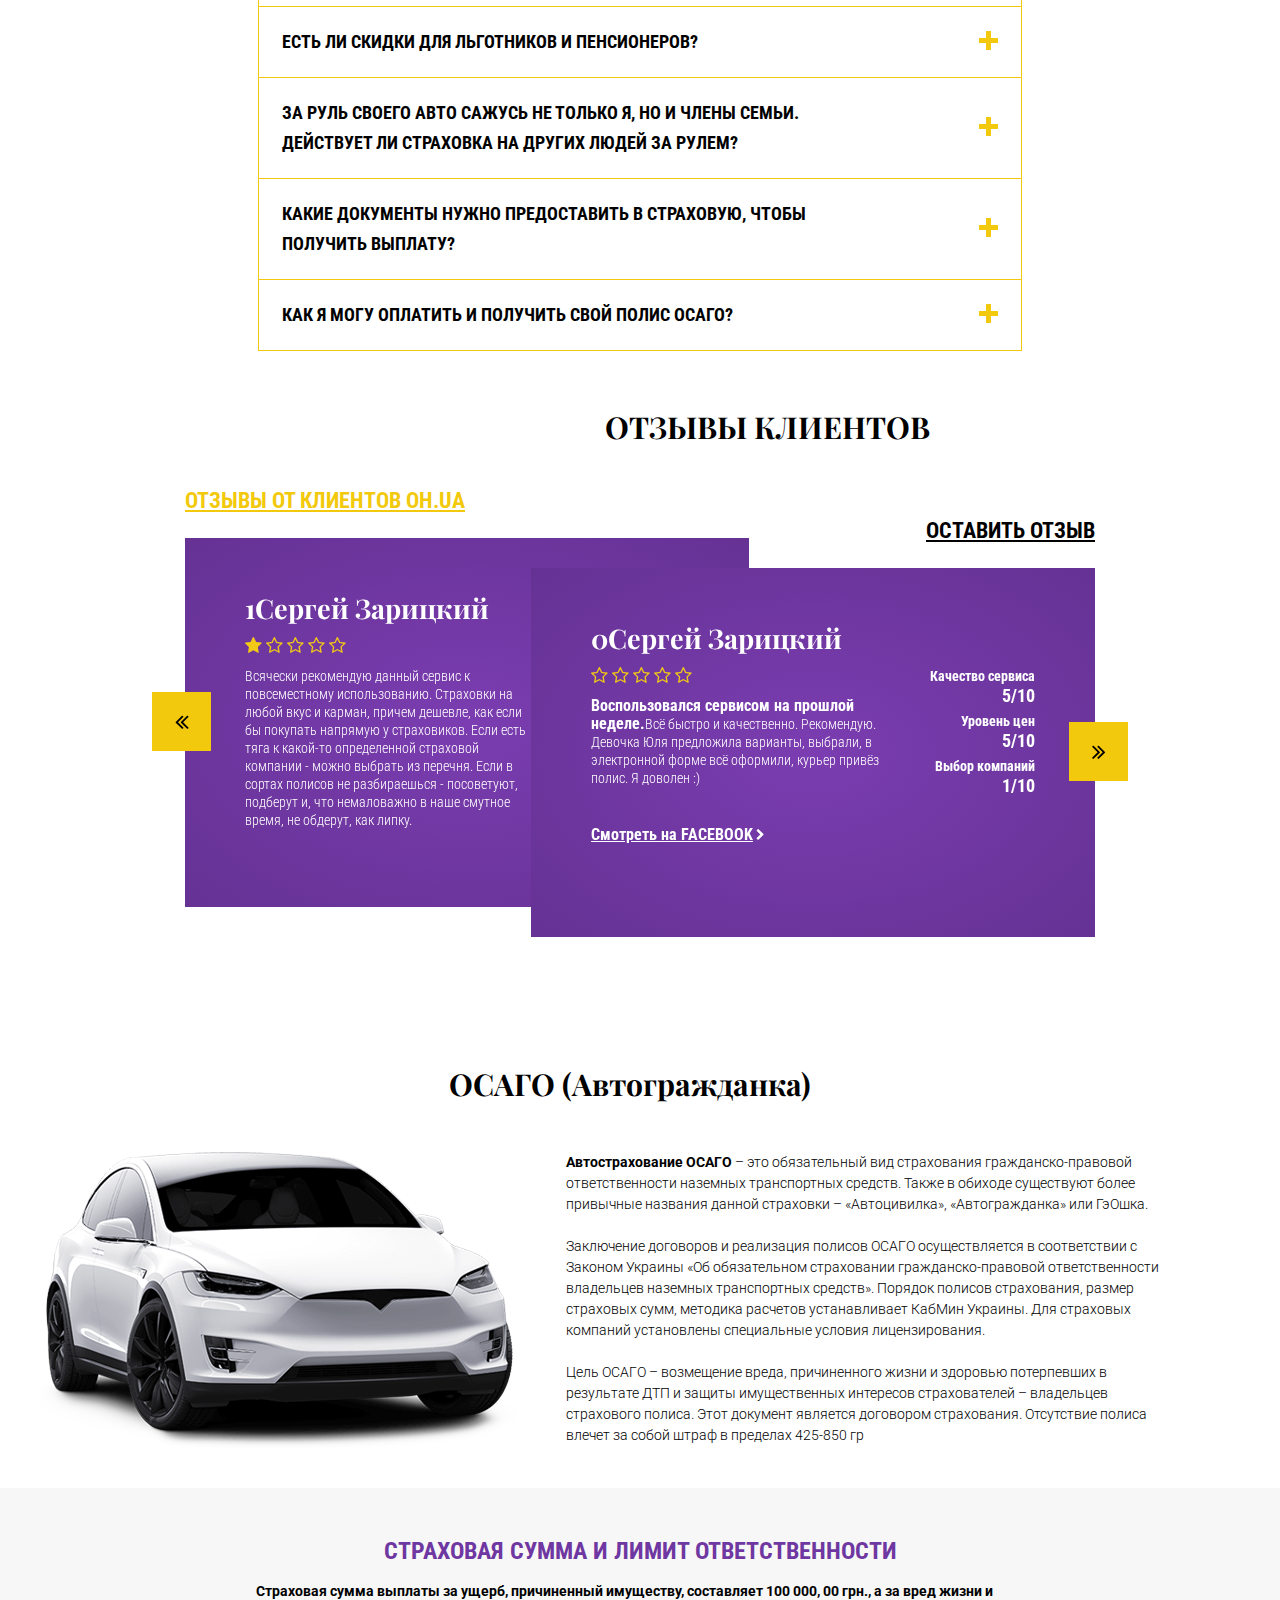
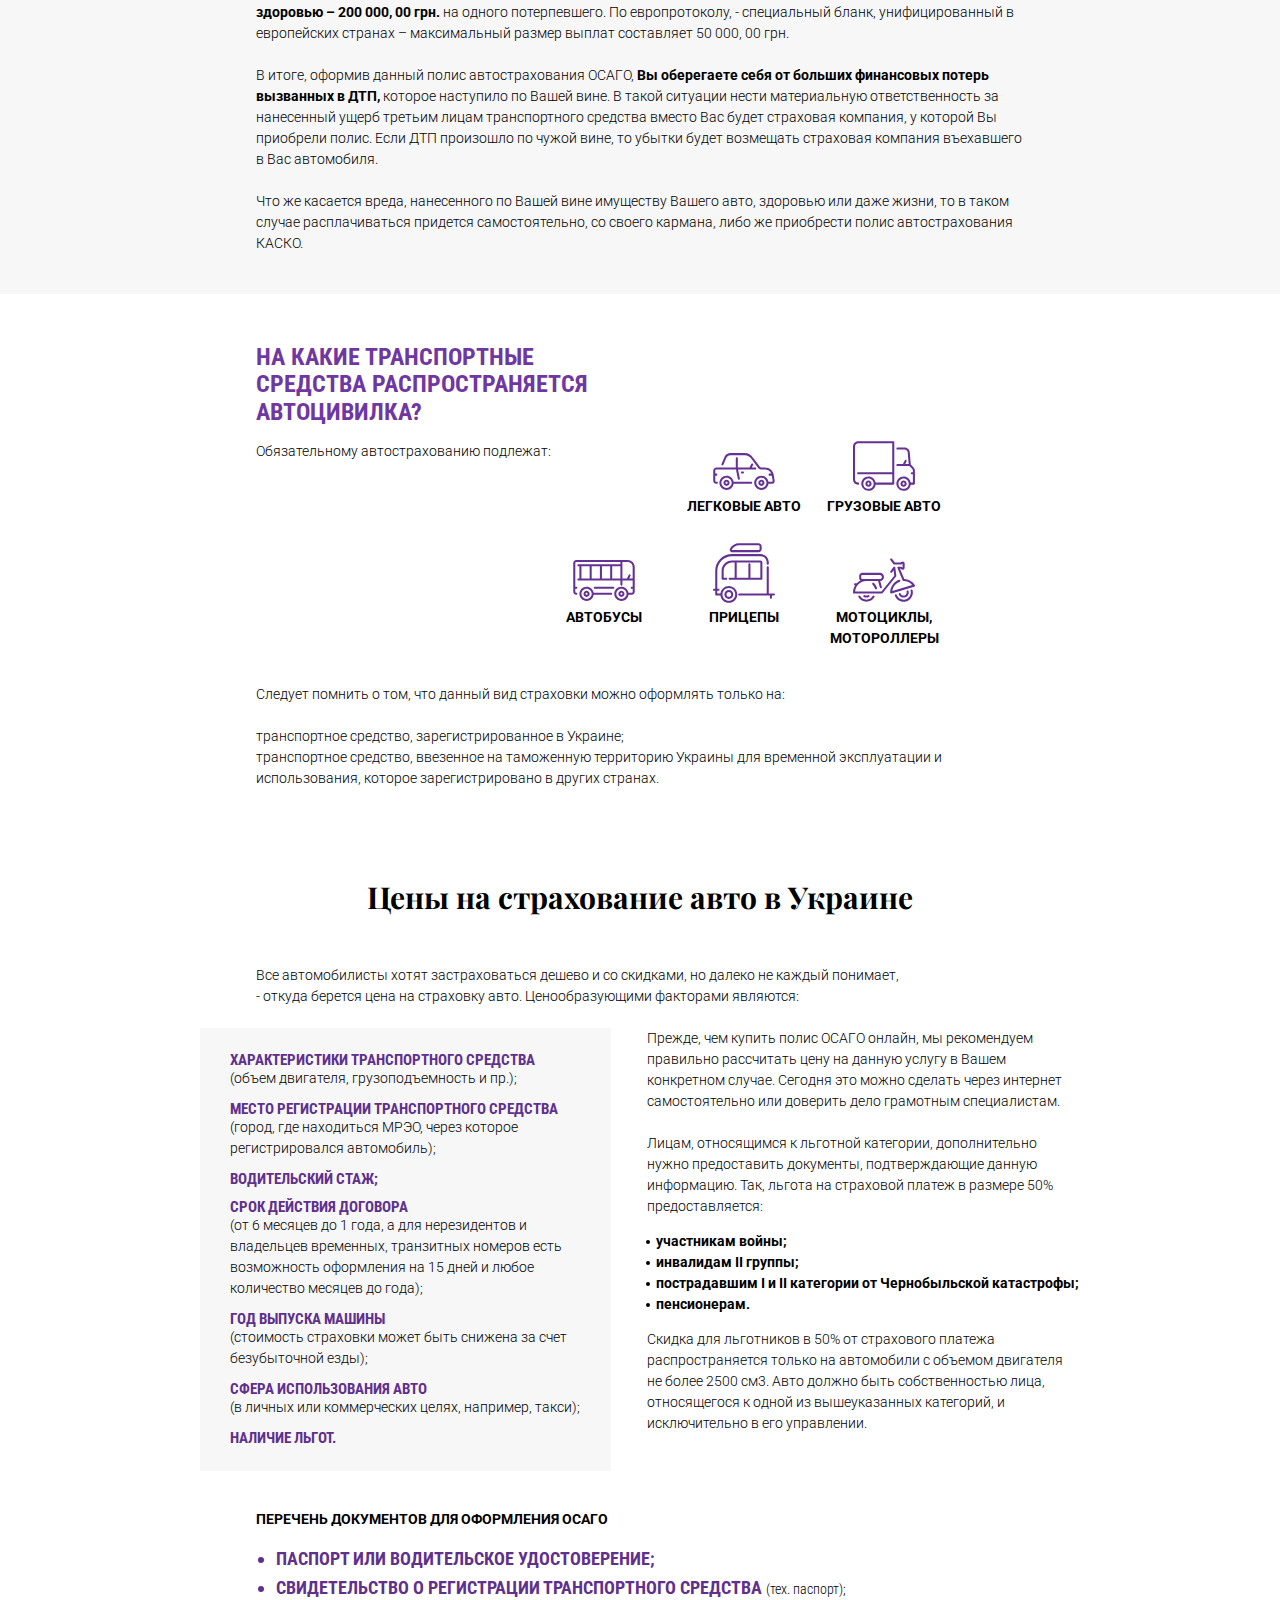
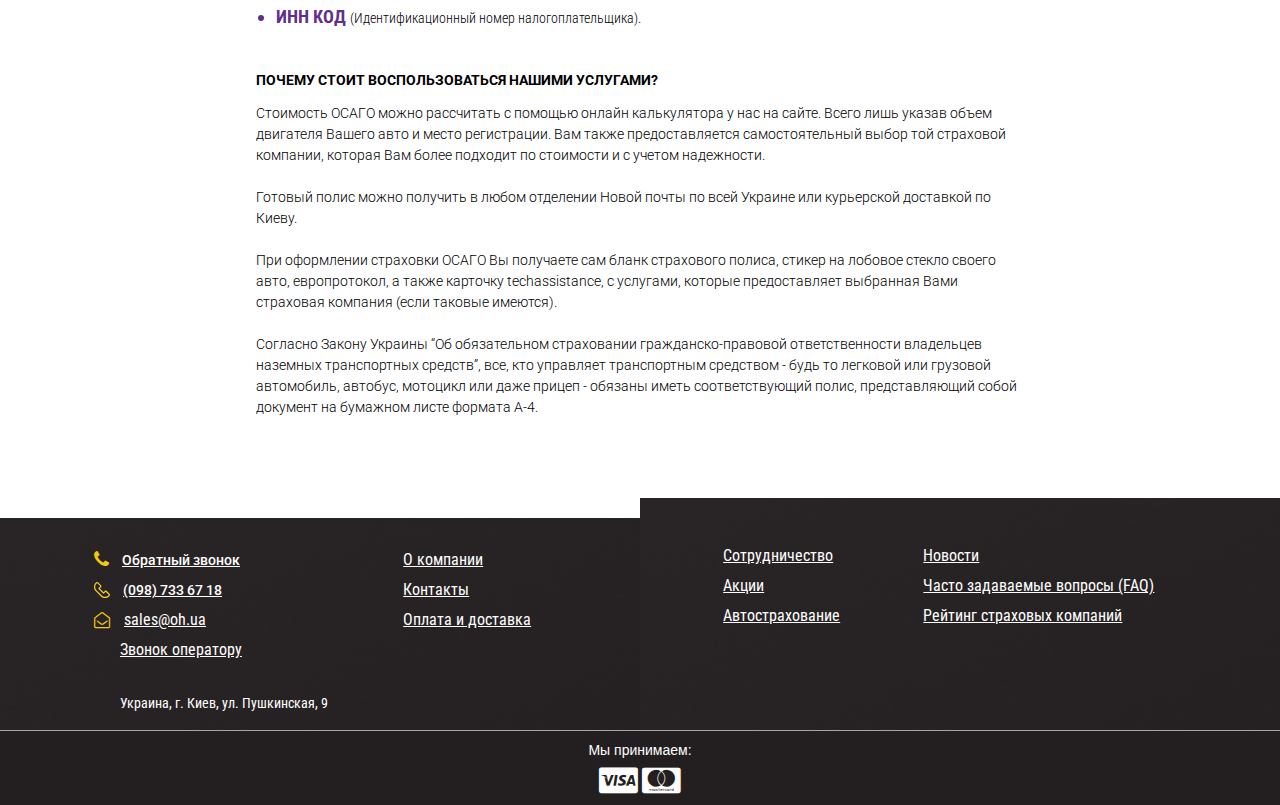
==== commit e68984fc: "Removed aside crumbs, added franshiza range slider, fixed autocomplete dropdown bug, on second stage" ====
--- a/index.html
+++ b/index.html
@@ -93,6 +93,8 @@
 	<link href="./css/classic.date.css" rel="stylesheet">
 -->
 	<link href="./css/jquery.auto-complete.css" rel="stylesheet">
+	<link href="./css/ion.rangeSlider.css" rel="stylesheet">
+	<link href="./css/ion.rangeSlider.skinOh.css" rel="stylesheet">
 	<link href="./css/default.css" rel="stylesheet">
 	<link href="./css/default.date.css" rel="stylesheet">
 	<link href="./css/styles.css" rel="stylesheet">
@@ -349,38 +351,65 @@
                                 <label for="motorcycle">более 300 см<sup>3</sup></label>
                             </div>
                         </div>
-                        <span class="b-calculator__heading b-calculator__heading_registration">Место регистрации авто <span class="b-icon_tolltip fa fa-question-circle" aria-hidden="true" title="Введите несколько букв названия населенного пункта, затем выберете населенный пункт из списка. Место регистрации вашего ТС необходимо указывать согласно технического паспорта. (Не путать с местом жительства или прописки)"></span></span>
-                        <div class="b-block_select b-selectBlock_registration">
-                            <input type="text" class="b-autocomplete b-autocomplete_vehicle selectric" id="regCity" title="Введите и выберите город" data-item="Киев (г.), Киевская обл." value="Киев (г.), Киевская обл." data-item="Киев (г.), Киевская обл.">
-                            <input type="hidden" class="hidden" name="regCityId" id="cityId" value="1">
-                            <input type="hidden" class="hidden" name="zoneId" id="zoneId" value="1">
-                            <div class="autocomplete-suggestions b-precomplete_brand js-precomplete">
-                                <div class="autocomplete-suggestion" data-id="1" data-zone="1">Киев (г.), Киевская обл.</div>
-                                <div class="autocomplete-suggestion" data-id="9" data-zone="3">Харьков (г.), Харьковская обл.</div>
-                                <div class="autocomplete-suggestion" data-id="14" data-zone="3">Днепропетровск (г.), Днепропетровская обл.</div>
-                                <div class="autocomplete-suggestion" data-id="46" data-zone="3">Мариуполь (г.), Донецкая обл.</div>
-                                <div class="autocomplete-suggestion" data-id="15" data-zone="3">Львов (г.), Львовская обл.</div>
-                                <div class="autocomplete-suggestion" data-id="10" data-zone="3">Одесса (г.), Одесская обл.</div>
-                                <div class="autocomplete-suggestion" data-id="12" data-zone="3">Запорожье (г.), Запорожская обл.</div>
-                                <div class="autocomplete-suggestion" data-id="5237" data-zone="3">Красноармейск (г.), Донецкая обл.</div>
-                                <div class="autocomplete-suggestion" data-id="47" data-zone="3">Черкассы (г.), Черкасская обл.</div>
-                                <div class="autocomplete-suggestion" data-id="3" data-zone="3">Бровары (г.), Киевская обл.</div>
-                                <div class="autocomplete-suggestion" data-id="37" data-zone="3">Житомир (г.), Житомирская обл.</div>
-                                <div class="autocomplete-suggestion" data-id="32" data-zone="3">Полтава (г.), Полтавская обл.</div>
-                                <div class="autocomplete-suggestion" data-id="13" data-zone="6">Кривой Рог (г.), Днепропетровская обл.</div>
-                                <div class="autocomplete-suggestion" data-id="44" data-zone="3">Николаев (г.), Николаевская обл.</div>
+                        <div class="b-vehicle__params_mobile">
+                            <select class="js-selectric" name="type" id="">
+<!--                               auto-->
+                                <option value="3">Автомобиль, до 1600 см<sup>3</sup></option>
+                                <option value="4">Автомобиль, 1601 - 2000 см<sup>3</sup></option>
+                                <option value="5">Автомобиль, 2001 - 3000 см<sup>3</sup></option>
+                                <option value="6">Автомобиль, от 3001 см<sup>3</sup></option>
+<!--                                truck-->
+                                <option value="7">Грузовик, до 2т</option>
+                                <option value="8">Грузовик, более 2т</option>
+<!--                                bus-->
+                                <option value="9">Автобус, до 20 человек</option>
+                                <option value="10">Автобус, более 20 человек</option>
+<!--                                moto-->
+                                <option value="1">Мототранспорт, до 300 см<sup>3</sup></option>
+                                <option value="2">Мототранспорт, от 300 см<sup>3</sup></option>
+                            </select>
+                        </div>
+                        <div class="clearfix">
+                            <div class="b-block_registration">
+                                <span class="b-calculator__heading b-calculator__heading_registration">Место регистрации авто <span class="b-icon_tolltip fa fa-question-circle" aria-hidden="true" title="Введите несколько букв названия населенного пункта, затем выберете населенный пункт из списка. Место регистрации вашего ТС необходимо указывать согласно технического паспорта. (Не путать с местом жительства или прописки)"></span></span>
+                                <div class="b-block_select b-selectBlock_registration">
+                                    <input type="text" class="b-autocomplete b-autocomplete_vehicle selectric" id="regCity" title="Введите и выберите город" data-item="Киев (г.), Киевская обл." value="Киев (г.), Киевская обл." data-item="Киев (г.), Киевская обл.">
+                                    <input type="hidden" class="hidden" name="regCityId" id="cityId" value="1">
+                                    <input type="hidden" class="hidden" name="zoneId" id="zoneId" value="1">
+                                    <div class="autocomplete-suggestions b-precomplete_brand js-precomplete">
+                                        <div class="autocomplete-suggestion" data-id="1" data-zone="1">Киев (г.), Киевская обл.</div>
+                                        <div class="autocomplete-suggestion" data-id="9" data-zone="3">Харьков (г.), Харьковская обл.</div>
+                                        <div class="autocomplete-suggestion" data-id="14" data-zone="3">Днепропетровск (г.), Днепропетровская обл.</div>
+                                        <div class="autocomplete-suggestion" data-id="46" data-zone="3">Мариуполь (г.), Донецкая обл.</div>
+                                        <div class="autocomplete-suggestion" data-id="15" data-zone="3">Львов (г.), Львовская обл.</div>
+                                        <div class="autocomplete-suggestion" data-id="10" data-zone="3">Одесса (г.), Одесская обл.</div>
+                                        <div class="autocomplete-suggestion" data-id="12" data-zone="3">Запорожье (г.), Запорожская обл.</div>
+                                        <div class="autocomplete-suggestion" data-id="5237" data-zone="3">Красноармейск (г.), Донецкая обл.</div>
+                                        <div class="autocomplete-suggestion" data-id="47" data-zone="3">Черкассы (г.), Черкасская обл.</div>
+                                        <div class="autocomplete-suggestion" data-id="3" data-zone="3">Бровары (г.), Киевская обл.</div>
+                                        <div class="autocomplete-suggestion" data-id="37" data-zone="3">Житомир (г.), Житомирская обл.</div>
+                                        <div class="autocomplete-suggestion" data-id="32" data-zone="3">Полтава (г.), Полтавская обл.</div>
+                                        <div class="autocomplete-suggestion" data-id="13" data-zone="6">Кривой Рог (г.), Днепропетровская обл.</div>
+                                        <div class="autocomplete-suggestion" data-id="44" data-zone="3">Николаев (г.), Николаевская обл.</div>
+                                    </div>
+                            </div>
+                            </div>
+                            <div class="b-block_franshiza">
+                                <span class="b-calculator__heading b-calculator__heading_registration">Франшиза <span class="b-icon_tolltip fa fa-question-circle" aria-hidden="true" title="Выберите величину франшизы"></span></span>
+                                <input type="text" name="franshiza" class="js-range_franshiza" data-min="0" data-from="1000" data-max="2000" data-step="1000">
                             </div>
                         </div>
                         <label class="b-block_checkbox">
                            <input type="checkbox" class="sr-only" id="notTaxi" value="true" name="notTaxi" checked>
                            <span class="fa fa-check-square-o" aria-hidden="true"></span> 
                            <span class="fa fa-square-o" aria-hidden="true"></span> 
-                           Не используется как такси
+                           Не такси
                         </label>
                         <button type="submit" class="b-form__submit_vehicle">
                             <span class="b-text_btn">Узнать стоимость ОСАГО</span><span class="fa fa-angle-right" aria-hidden="true"></span>
                         </button>
                     </form>
+<!--
                     <ul class="b-crumbs_aside">
                         <li class="b-crumbs__item_aside b-item_active">
                             <div class="b-item__link">
@@ -407,6 +436,7 @@
                             </div>
                         </li>
                     </ul>
+-->
                 </div>
                 <div class="b-advantages">
                     <span class="b-advantages__heading">Oh.UA ЭТО:</span>
@@ -1865,6 +1895,7 @@
 	<script src="./js/jquery-3.2.0.min.js"></script>
 	<script src="./js/jquery.maskedinput.min.js"></script>
 	<script src="./js/jquery.selectric.min.js"></script>
+	<script src="./js/ion.rangeSlider.min.js"></script>
 	<script src="./js/jquery.auto-complete.min.js"></script>
     <script src="./js/slick.min.js"></script>
     <script src="./js/jQvalidateCore.js"></script>
--- a/css/ion.rangeSlider.css
+++ b/css/ion.rangeSlider.css
@@ -0,0 +1,150 @@
+/* Ion.RangeSlider
+// css version 2.0.3
+// © 2013-2014 Denis Ineshin | IonDen.com
+// ===================================================================================================================*/
+
+/* =====================================================================================================================
+// RangeSlider */
+
+.irs {
+    position: relative; display: block;
+    -webkit-touch-callout: none;
+    -webkit-user-select: none;
+     -khtml-user-select: none;
+       -moz-user-select: none;
+        -ms-user-select: none;
+            user-select: none;
+}
+    .irs-line {
+        position: relative; display: block;
+        overflow: hidden;
+        outline: none !important;
+    }
+        .irs-line-left, .irs-line-mid, .irs-line-right {
+            position: absolute; display: block;
+            top: 0;
+        }
+        .irs-line-left {
+            left: 0; width: 11%;
+        }
+        .irs-line-mid {
+            left: 9%; width: 82%;
+        }
+        .irs-line-right {
+            right: 0; width: 11%;
+        }
+
+    .irs-bar {
+        position: absolute; display: block;
+        left: 0; width: 0;
+    }
+        .irs-bar-edge {
+            position: absolute; display: block;
+            top: 0; left: 0;
+        }
+
+    .irs-shadow {
+        position: absolute; display: none;
+        left: 0; width: 0;
+    }
+
+    .irs-slider {
+        position: absolute; display: block;
+        cursor: default;
+        z-index: 1;
+    }
+        .irs-slider.single {
+
+        }
+        .irs-slider.from {
+
+        }
+        .irs-slider.to {
+
+        }
+        .irs-slider.type_last {
+            z-index: 2;
+        }
+
+    .irs-min {
+        position: absolute; display: block;
+        left: 0;
+        cursor: default;
+    }
+    .irs-max {
+        position: absolute; display: block;
+        right: 0;
+        cursor: default;
+    }
+
+    .irs-from, .irs-to, .irs-single {
+        position: absolute; display: block;
+        top: 0; left: 0;
+        cursor: default;
+        white-space: nowrap;
+    }
+
+.irs-grid {
+    position: absolute; display: none;
+    bottom: 0; left: 0;
+    width: 100%; height: 20px;
+}
+.irs-with-grid .irs-grid {
+    display: block;
+}
+    .irs-grid-pol {
+        position: absolute;
+        top: 0; left: 0;
+        width: 1px; height: 8px;
+        background: #000;
+    }
+    .irs-grid-pol.small {
+        height: 4px;
+    }
+    .irs-grid-text {
+        position: absolute;
+        bottom: 0; left: 0;
+        white-space: nowrap;
+        text-align: center;
+        font-size: 9px; line-height: 9px;
+        padding: 0 3px;
+        color: #000;
+    }
+
+.irs-disable-mask {
+    position: absolute; display: block;
+    top: 0; left: -1%;
+    width: 102%; height: 100%;
+    cursor: default;
+    background: rgba(0,0,0,0.0);
+    z-index: 2;
+}
+.lt-ie9 .irs-disable-mask {
+    background: #000;
+    filter: alpha(opacity=0);
+    cursor: not-allowed;
+}
+
+.irs-disabled {
+    opacity: 0.4;
+}
+
+
+.irs-hidden-input {
+    position: absolute !important;
+    display: block !important;
+    top: 0 !important;
+    left: 0 !important;
+    width: 0 !important;
+    height: 0 !important;
+    font-size: 0 !important;
+    line-height: 0 !important;
+    padding: 0 !important;
+    margin: 0 !important;
+    overflow: hidden;
+    outline: none !important;
+    z-index: -9999 !important;
+    background: none !important;
+    border-style: solid !important;
+    border-color: transparent !important;
+}
--- a/css/ion.rangeSlider.skinOh.css
+++ b/css/ion.rangeSlider.skinOh.css
@@ -0,0 +1,160 @@
+/* Ion.RangeSlider, Nice Skin
+// css version 2.0.3
+// © Denis Ineshin, 2014    https://github.com/IonDen
+// ===================================================================================================================*/
+
+/* =====================================================================================================================
+// Skin details */
+
+.irs-line-mid,
+.irs-line-left,
+.irs-line-right,
+.irs-bar,
+.irs-bar-edge,
+.irs-slider {
+    background: url(../img/sprite-skin-nice.png) repeat-x;
+}
+
+.irs-line-left,
+.irs-line-right{
+    top: -2px;
+    width: 7px;
+    height: 7px;
+    border-radius: 50%;
+    box-shadow: 0 0 10px #bebebe;
+}
+
+.irs {
+/*    height: 40px;*/
+    height: 50px;
+}
+.irs-with-grid {
+    height: 60px;
+}
+.irs-line {
+    top: 12px;
+    overflow: visible;
+    height: 3px;
+/*    background: #bebebe;*/
+}
+    .irs-line-left {
+        left: 7%;
+/*        height: 8px;*/
+        background: #f0cc31;
+/*        background-position: 0 -30px;*/
+    }
+    .irs-line-mid {
+        left: 10%;
+        width: 80%;
+        height: 3px;
+/*        width: calc(100% - 14px);*/
+/*        left: 7px;*/
+/*        right: 7px;*/
+        background: #bebebe;
+/*        height: 8px;*/
+/*        background-position: 0 0;*/
+    }
+    .irs-line-right {
+        right: 7%;
+/*        height: 8px;*/
+        background: #bebebe;
+/*        background-position: 100% -30px;*/
+    }
+
+.irs-bar {
+    top: 12px;
+    height: 3px;
+    background: #f0cc31;
+/*    background-position: 0 -60px;*/
+}
+    .irs-bar-edge {
+        top: 25px;
+        height: 8px; width: 7px;
+        background: transparent;
+/*        background-position: 0 -90px;*/
+    }
+
+.irs-shadow {
+    height: 1px; top: 34px;
+    background: #000;
+    opacity: 0.15;
+}
+.lt-ie9 .irs-shadow {
+    filter: alpha(opacity=15);
+}
+
+.irs-slider {
+/*    top: 17px;*/
+    top: 0;
+    width: 26px;
+    height: 26px;
+    box-shadow: 0 0 13px 1px #bebebe;
+    border-radius: 50%;
+/*    background-position: 0 -120px;*/
+    background: #f0cc31;
+/*
+    cursor: grab;
+    cursor: -webkit-grab;
+*/
+}
+/*
+.irs-slider:active{
+    cursor: grabbing;
+    cursor: -webkit-grabbing;
+}
+*/
+/*
+.irs-slider.state_hover, .irs-slider:hover {
+    background-position: 0 -150px;
+}
+*/
+
+.irs-min, .irs-max {
+    top: 7px;
+    color: #231f20;
+    font-size: 10px; line-height: 1.333;
+    text-shadow: none;
+    padding: 1px 3px;
+/*
+    background: rgba(0,0,0,0.1);
+    -moz-border-radius: 3px;
+    border-radius: 3px;
+*/
+}
+.lt-ie9 .irs-min, .lt-ie9 .irs-max {
+    background: #ccc;
+}
+
+.irs-min{
+    left: -3%;
+    right: auto;
+}
+.irs-max{
+    left: 95%;
+    white-space: nowrap;
+}
+
+.irs-from, .irs-to, .irs-single {
+    top: 32px;
+    color: #231f20;
+    font-size: 10px; line-height: 1.333;
+    font-weight: 700;
+    text-shadow: none;
+    padding: 1px 5px;
+/*    background: rgba(0,0,0,0.3);*/
+/*    -moz-border-radius: 3px;*/
+/*    border-radius: 3px;*/
+}
+.lt-ie9 .irs-from, .lt-ie9 .irs-to, .lt-ie9 .irs-single {
+    background: #999;
+}
+
+.irs-grid-pol {
+    background: #99a4ac;
+}
+.irs-grid-text {
+    color: #99a4ac;
+}
+
+.irs-disabled {
+}
--- a/css/styles.css
+++ b/css/styles.css
@@ -518,10 +518,12 @@
     cursor: default;
 }
 .b-crumbs__item+.b-crumbs__item:before{
-    content: "\f061";
+    content: "/";
+/*    content: "\f061";*/
     display: inline-block;
-    margin-right: 3px;
-    font-family: FontAwesome;
+/*    margin-right: 3px;*/
+/*    font-family: FontAwesome;*/
+    font-weight: 700;
 }
 .b-crumbs__link{
     text-decoration: none;
@@ -587,6 +589,7 @@
 }
 
 .b-crumbs_aside{
+    display: none;    /*edits 15.11.17*/
     float: right;
     margin: 0;
     padding: 0;
@@ -967,6 +970,9 @@
     display: block;
 }
 */
+.b-vehicle__params_mobile{
+    display: none;
+}
 .b-block_select{
     display: inline-block;
     margin-right: 105px;
@@ -974,6 +980,9 @@
 }
 .b-block_select:last-of-type{
     margin-right: 0;
+}
+.b-block_registration{
+    float: left;
 }
 .b-selectBlock_registration{
     min-width: 315px;
@@ -1021,19 +1030,34 @@
     -moz-box-sizing: border-box;
     box-sizing: border-box;
 }
+
+.b-block_franshiza{
+    float: right;
+    width: 140px;
+}
+.b-calculator_vehicle .b-block_franshiza{
+    margin-right: 55px;
+}
+
+
 .b-block_checkbox{
-    margin-left: 50px;
-    display: inline-block;
+/*    margin-left: 50px;*/
+    float: right;
+/*    display: inline-block;*/
     vertical-align: top;
     width: 200px;
-    margin-top: 10px;
+    margin-top: 35px;
+    margin-right: 95px;
     position: relative;
-    padding-left: 17px;
+    padding-left: 24px;
+    font-size: 16px;
+    font-weight: 300;
     cursor: pointer;
 }
 .b-block_checkbox span.fa{
     position: absolute;
     left: 0;
+    font-size: 18px;
 /*    color: #f2c916;*/
     color: #743aa7;
 }
@@ -1067,7 +1091,8 @@
     box-shadow: 0 0 35px 7px rgba(0,0,0,0.15);
 }
 .b-form_vehicle .b-form__submit_vehicle{
-    margin-left: 190px;
+/*    margin-left: 190px;*/
+    float: left;
 }
 .b-form__submit_vehicle span.b-text_btn{
     display: inline-block;
@@ -2615,6 +2640,22 @@
     -moz-box-sizing: border-box;
     box-sizing: border-box;
 }
+.b-container_crumbs_propos{
+    margin: 0 -16px;
+}
+.b-crumbs_propos{
+    display: inline-block;
+    padding-left: 10px;
+}
+.b-btn__home{
+    padding: 7px 14px 7px 12px;
+    cursor: pointer;
+    font: 700 14px 'Roboto Condensed', sans-serif;
+    
+}
+.b-btn__home i{
+    margin-right: 10px;
+}
 .b-propositions__block_aside {
     float: left;
     margin-top: 5px;
@@ -2923,6 +2964,7 @@
     font-size: 14px;
 }
 .b-propos__btn_change{
+    display: none;
     margin: 8px 0 0;
 }
 
@@ -6386,7 +6428,7 @@
     }
 }
 @media (max-width: 480px){
-    .b-section_crumbs, .b-propos__guaranties, .b-videohelp:last-child .b-stages_videohelp, .b-section_responses, .b-section_seoText{
+    .b-section_crumbs, .b-propos__guaranties, .b-videohelp:last-child .b-stages_videohelp, .b-section_responses, .b-section_seoText, .b-vehicles, .b-vehicle__params{
         display: none;
     }
     
@@ -6408,6 +6450,9 @@
         width: 140px;
         height: 140px;
     }
+    .b-vehicle__params_mobile{
+        display: block;
+    }
     .b-vehicle .svg-vehicle, .obj-vehicle{
         width: 50px;
     }
@@ -6415,7 +6460,8 @@
         font-size: 18px;
     }
     .b-calculator__heading_registration{
-        margin-top: 25px;
+/*        margin-top: 25px;*/
+        margin-top: 30px;
     }
     .b-selectBlock_registration{
         min-width: 0;
